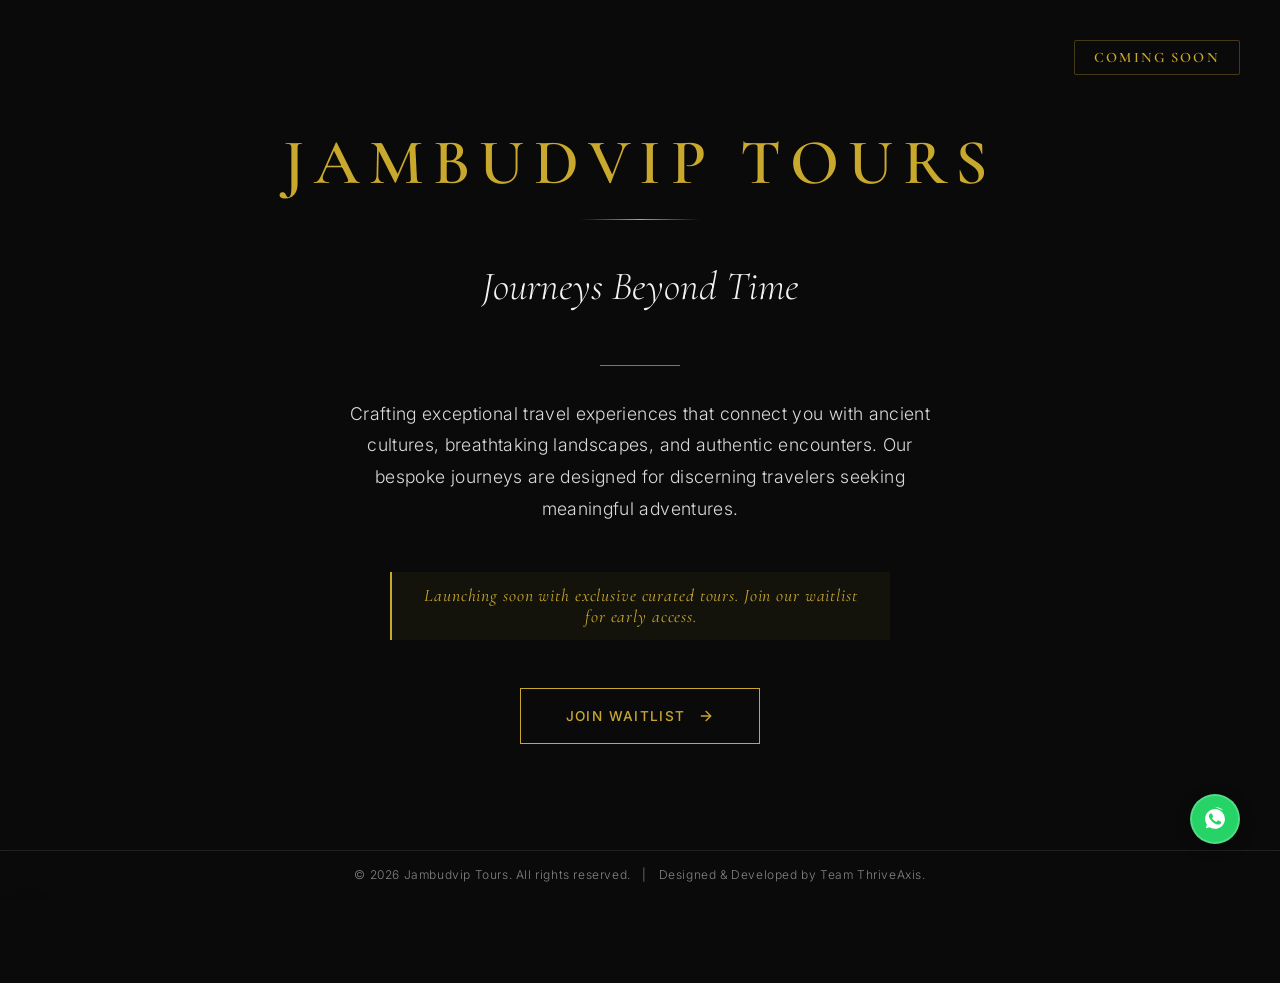
==== index.html @ 3d90c575 "Update index.html" ====
<!DOCTYPE html>
<html lang="en">
<head>
    <meta charset="UTF-8">
    <meta name="viewport" content="width=device-width, initial-scale=1.0">
    <title>Jambudvip Tours | Premium Travel Experiences</title>
    
    <!-- Fonts -->
    <link rel="preconnect" href="https://fonts.googleapis.com">
    <link rel="preconnect" href="https://fonts.gstatic.com" crossorigin>
    <link href="https://fonts.googleapis.com/css2?family=Cormorant+Garamond:wght@300;400;500;600;700&family=Inter:wght@300;400;500;600&display=swap" rel="stylesheet">
    
    <!-- Favicon -->
    <link rel="icon" type="image/svg+xml" href="data:image/svg+xml,<svg xmlns=%22http://www.w3.org/2000/svg%22 viewBox=%220 0 100 100%22><text y=%22.9em%22 font-size=%2290%22>✈️</text></svg>">

    <style>
        /* ===== RESET & BASE ===== */
        :root {
            --primary-gold: #c9a82e;
            --primary-dark: #0a0a0a;
            --primary-light: #f5f5f5;
            --accent-brown: #8b7355;
            --transition: all 0.4s cubic-bezier(0.165, 0.84, 0.44, 1);
        }
        
        * {
            margin: 0;
            padding: 0;
            box-sizing: border-box;
        }
        
        html, body {
            height: 100%;
            width: 100%;
            font-family: 'Inter', sans-serif;
            background: var(--primary-dark);
            color: var(--primary-light);
            overflow-x: hidden;
            -webkit-font-smoothing: antialiased;
            -moz-osx-font-smoothing: grayscale;
        }
        
        /* ===== SLIDESHOW CONTAINER ===== */
        .background-container {
            position: fixed;
            top: 0;
            left: 0;
            width: 100%;
            height: 100%;
            z-index: 0;
        }
        
        .background-slide {
            position: absolute;
            top: 0;
            left: 0;
            width: 100%;
            height: 100%;
            background-size: cover;
            background-position: center;
            background-repeat: no-repeat;
            opacity: 0;
            transform: scale(1.05);
            animation: imageCycle 30s infinite linear;
        }
        
        /* Individual image delays */
        .background-slide:nth-child(1) {
            background-image: linear-gradient(rgba(10, 10, 10, 0.85), rgba(10, 10, 10, 0.9)), 
                            url('https://images.unsplash.com/photo-1520250497591-112f2f40a3f4?auto=format&fit=crop&w=2000&q=80');
            animation-delay: 0s;
        }
        
        .background-slide:nth-child(2) {
            background-image: linear-gradient(rgba(10, 10, 10, 0.85), rgba(10, 10, 10, 0.9)), 
                            url('https://images.unsplash.com/photo-1516483638261-f4dbaf036963?auto=format&fit=crop&w=2000&q=80');
            animation-delay: 6s;
        }
        
        .background-slide:nth-child(3) {
            background-image: linear-gradient(rgba(10, 10, 10, 0.85), rgba(10, 10, 10, 0.9)), 
                            url('https://images.unsplash.com/photo-1488646953014-85cb44e25828?auto=format&fit=crop&w=2000&q=80');
            animation-delay: 12s;
        }
        
        .background-slide:nth-child(4) {
            background-image: linear-gradient(rgba(10, 10, 10, 0.85), rgba(10, 10, 10, 0.9)), 
                            url('https://images.unsplash.com/photo-1469474968028-56623f02e42e?auto=format&fit=crop&w=2000&q=80');
            animation-delay: 18s;
        }
        
        .background-slide:nth-child(5) {
            background-image: linear-gradient(rgba(10, 10, 10, 0.85), rgba(10, 10, 10, 0.9)), 
                            url('https://images.unsplash.com/photo-1544551763-46a013bb70d5?auto=format&fit=crop&w=2000&q=80');
            animation-delay: 24s;
        }
        
        /* ===== MAIN CONTENT ===== */
        .main-content {
            position: relative;
            z-index: 10;
            min-height: 100vh;
            display: flex;
            flex-direction: column;
            justify-content: center;
            align-items: center;
            text-align: center;
            padding: 2rem;
            overflow: hidden;
        }
        
        /* Coming Soon Badge - Top Right Corner */
        .coming-soon-badge {
            position: fixed;
            top: 2.5rem;
            right: 2.5rem;
            z-index: 100;
            opacity: 0;
            animation: fadeIn 1s 1.8s forwards;
        }
        
        .coming-soon {
            font-family: 'Cormorant Garamond', serif;
            font-size: 0.9rem;
            font-weight: 600;
            letter-spacing: 0.15em;
            color: var(--primary-gold);
            text-transform: uppercase;
            padding: 0.5rem 1.2rem;
            border: 1px solid rgba(201, 168, 46, 0.3);
            background: rgba(10, 10, 10, 0.7);
            backdrop-filter: blur(5px);
            border-radius: 2px;
            position: relative;
            overflow: hidden;
        }
        
        /* Fixed shimmer animation - stays within bounds */
        .coming-soon::before {
            content: '';
            position: absolute;
            top: 0;
            left: -100%;
            width: 100%;
            height: 100%;
            background: linear-gradient(90deg, 
                transparent, 
                rgba(201, 168, 46, 0.15), 
                rgba(201, 168, 46, 0.3), 
                rgba(201, 168, 46, 0.15), 
                transparent);
            animation: shimmer 3s ease-in-out infinite;
            transform: skewX(-20deg);
        }
        
        /* Logo/Brand */
        .brand-logo {
            margin-bottom: 2.5rem;
            opacity: 0;
            animation: fadeInUp 1s 0.3s forwards;
        }
        
        .brand-name {
            font-family: 'Cormorant Garamond', serif;
            font-size: clamp(2.8rem, 6vw, 4rem);
            font-weight: 600;
            letter-spacing: 0.15em;
            color: var(--primary-gold);
            text-transform: uppercase;
            position: relative;
            padding-bottom: 1.2rem;
        }
        
        .brand-name::after {
            content: '';
            position: absolute;
            bottom: 0;
            left: 50%;
            transform: translateX(-50%);
            width: 120px;
            height: 1px;
            background: linear-gradient(90deg, 
                transparent 0%, 
                var(--primary-gold) 50%, 
                transparent 100%);
        }
        
        /* Tagline */
        .tagline {
            font-family: 'Cormorant Garamond', serif;
            font-size: clamp(1.8rem, 4vw, 2.5rem);
            font-weight: 300;
            font-style: italic;
            color: rgba(255, 255, 255, 0.95);
            margin-bottom: 1.8rem;
            opacity: 0;
            animation: fadeInUp 1s 0.6s forwards;
            line-height: 1.3;
        }
        
        /* Separator */
        .divider {
            width: 80px;
            height: 1px;
            background: var(--accent-brown);
            margin: 1.5rem auto 2rem;
            opacity: 0;
            animation: fadeIn 1s 0.9s forwards;
        }
        
        /* Description */
        .description {
            max-width: 600px;
            font-size: clamp(0.95rem, 2vw, 1.1rem);
            line-height: 1.8;
            color: rgba(255, 255, 255, 0.85);
            margin-bottom: 3rem;
            opacity: 0;
            animation: fadeInUp 1s 1.2s forwards;
            font-weight: 300;
            letter-spacing: 0.02em;
        }
        
        /* Coming Soon Note - Below Description */
        .launch-notice {
            max-width: 500px;
            margin: 0 auto 3rem;
            opacity: 0;
            animation: fadeInUp 1s 1.4s forwards;
        }
        
        .launch-text {
            font-family: 'Cormorant Garamond', serif;
            font-size: 1.1rem;
            font-weight: 400;
            color: var(--primary-gold);
            letter-spacing: 0.05em;
            padding: 0.8rem 1.5rem;
            border-left: 2px solid var(--primary-gold);
            background: rgba(201, 168, 46, 0.05);
            text-align: center;
            font-style: italic;
        }
        
        /* CTA Button */
        .cta-container {
            opacity: 0;
            animation: fadeInUp 1s 1.6s forwards;
            margin-bottom: 2rem; /* Added space for mobile */
        }
        
        .cta-button {
            display: inline-flex;
            align-items: center;
            gap: 0.8rem;
            padding: 1.2rem 2.8rem;
            background: transparent;
            border: 1px solid var(--primary-gold);
            color: var(--primary-gold);
            font-family: 'Inter', sans-serif;
            font-size: 0.85rem;
            font-weight: 500;
            letter-spacing: 0.1em;
            text-transform: uppercase;
            text-decoration: none;
            transition: var(--transition);
            cursor: pointer;
            position: relative;
            overflow: hidden;
            z-index: 1;
        }
        
        .cta-button::before {
            content: '';
            position: absolute;
            top: 0;
            left: -100%;
            width: 100%;
            height: 100%;
            background: var(--primary-gold);
            transition: var(--transition);
            z-index: -1;
        }
        
        .cta-button:hover {
            color: var(--primary-dark);
            transform: translateY(-2px);
            box-shadow: 0 10px 30px rgba(201, 168, 46, 0.2);
        }
        
        .cta-button:hover::before {
            left: 0;
        }
        
        .cta-button span {
            transition: var(--transition);
        }
        
        /* ===== SOCIAL ICONS - SEPARATE SIDES ===== */
        /* Instagram on LEFT side */
        .instagram-side {
            position: fixed;
            left: 2.5rem;
            bottom: 3.5rem; /* Increased from 2.5rem */
            z-index: 50;
            opacity: 0;
            animation: fadeIn 1s 2s forwards;
        }
        
        /* WhatsApp on RIGHT side */
        .whatsapp-side {
            position: fixed;
            right: 2.5rem;
            bottom: 3.5rem; /* Increased from 2.5rem */
            z-index: 50;
            opacity: 0;
            animation: fadeIn 1s 2s forwards;
        }
        
        .social-icon {
            width: 50px;
            height: 50px;
            border-radius: 50%;
            display: flex;
            align-items: center;
            justify-content: center;
            text-decoration: none;
            transition: var(--transition);
            position: relative;
            box-shadow: 0 4px 15px rgba(0, 0, 0, 0.3);
        }
        
        .social-icon:hover {
            transform: translateY(-5px) scale(1.05);
            box-shadow: 0 8px 25px rgba(0, 0, 0, 0.4);
        }
        
        /* Instagram specific */
        .instagram-icon {
            background: linear-gradient(45deg, #405DE6, #5851DB, #833AB4, #C13584, #E1306C, #FD1D1D);
            border: 2px solid rgba(255, 255, 255, 0.2);
        }
        
        .instagram-icon:hover {
            border-color: rgba(255, 255, 255, 0.4);
        }
        
        /* WhatsApp specific */
        .whatsapp-icon {
            background: #25D366;
            border: 2px solid rgba(255, 255, 255, 0.2);
        }
        
        .whatsapp-icon:hover {
            background: #128C7E;
            border-color: rgba(255, 255, 255, 0.4);
        }
        
        .social-icon svg {
            width: 24px;
            height: 24px;
            fill: white;
            transition: var(--transition);
        }
        
        /* Social icon tooltip */
        .social-icon::after {
            content: attr(aria-label);
            position: absolute;
            bottom: -35px;
            left: 50%;
            transform: translateX(-50%);
            padding: 4px 10px;
            background: rgba(0, 0, 0, 0.8);
            color: white;
            font-size: 0.7rem;
            font-weight: 500;
            white-space: nowrap;
            opacity: 0;
            transition: var(--transition);
            border-radius: 3px;
            pointer-events: none;
            letter-spacing: 0.05em;
        }
        
        .social-icon:hover::after {
            opacity: 1;
            bottom: -30px;
        }
        
        /* Footer - Fixed positioning */
        .footer {
            position: fixed;
            bottom: 0;
            left: 0;
            width: 100%;
            text-align: center;
            z-index: 40; /* Lower than social icons */
            opacity: 0;
            animation: fadeIn 1s 2.2s forwards;
            padding: 1rem 1.5rem;
            background: rgba(10, 10, 10, 0.8);
            backdrop-filter: blur(5px);
            border-top: 1px solid rgba(255, 255, 255, 0.1);
        }
        
        .copyright {
            font-size: 0.75rem;
            color: rgba(255, 255, 255, 0.5);
            letter-spacing: 0.05em;
            font-weight: 300;
            line-height: 1.4;
        }
        
        .copyright a {
            color: rgba(255, 255, 255, 0.7);
            text-decoration: none;
            transition: var(--transition);
        }
        
        .copyright a:hover {
            color: var(--primary-gold);
        }
        
        /* ===== ANIMATIONS ===== */
        @keyframes imageCycle {
            0% {
                opacity: 0;
                transform: scale(1.05);
            }
            10% {
                opacity: 1;
                transform: scale(1);
            }
            20% {
                opacity: 1;
                transform: scale(1);
            }
            30% {
                opacity: 0;
                transform: scale(1);
            }
            100% {
                opacity: 0;
                transform: scale(1.05);
            }
        }
        
        @keyframes fadeInUp {
            from {
                opacity: 0;
                transform: translateY(30px);
            }
            to {
                opacity: 1;
                transform: translateY(0);
            }
        }
        
        @keyframes fadeIn {
            from {
                opacity: 0;
            }
            to {
                opacity: 1;
            }
        }
        
        /* Fixed shimmer animation */
        @keyframes shimmer {
            0% {
                left: -100%;
            }
            70% {
                left: 100%;
            }
            100% {
                left: 100%;
            }
        }
        
        /* ===== RESPONSIVE ===== */
        @media (max-width: 768px) {
            .main-content {
                padding: 1.5rem;
                padding-bottom: 120px; /* Space for footer and social icons */
            }
            
            .coming-soon-badge {
                top: 1.5rem;
                right: 1.5rem;
            }
            
            .coming-soon {
                font-size: 0.8rem;
                padding: 0.4rem 1rem;
            }
            
            /* Social icons mobile positioning */
            .instagram-side {
                left: 1.5rem;
                bottom: 5rem; /* Higher above footer */
            }
            
            .whatsapp-side {
                right: 1.5rem;
                bottom: 5rem; /* Higher above footer */
            }
            
            .social-icon {
                width: 46px;
                height: 46px;
            }
            
            .social-icon svg {
                width: 22px;
                height: 22px;
            }
            
            /* Adjust footer for mobile */
            .footer {
                padding: 0.8rem 1rem;
                z-index: 45;
            }
            
            .copyright {
                font-size: 0.7rem;
            }
            
            .brand-name {
                font-size: 2.2rem;
                letter-spacing: 0.1em;
            }
            
            .tagline {
                font-size: 1.5rem;
                margin-bottom: 1.5rem;
            }
            
            .launch-text {
                font-size: 1rem;
                padding: 0.6rem 1.2rem;
            }
            
            .description {
                font-size: 0.95rem;
                margin-bottom: 2.5rem;
            }
            
            .cta-container {
                margin-bottom: 3rem;
            }
            
            .cta-button {
                padding: 1rem 2.2rem;
                font-size: 0.8rem;
            }
        }
        
        @media (max-width: 480px) {
            .main-content {
                padding: 1rem;
                padding-bottom: 110px; /* More space on very small screens */
            }
            
            .coming-soon-badge {
                top: 1rem;
                right: 1rem;
            }
            
            .coming-soon {
                font-size: 0.7rem;
                padding: 0.3rem 0.8rem;
            }
            
            /* Social icons small mobile */
            .instagram-side {
                left: 1rem;
                bottom: 4.5rem;
            }
            
            .whatsapp-side {
                right: 1rem;
                bottom: 4.5rem;
            }
            
            .social-icon {
                width: 42px;
                height: 42px;
            }
            
            .social-icon svg {
                width: 20px;
                height: 20px;
            }
            
            .social-icon::after {
                font-size: 0.65rem;
                padding: 3px 8px;
                bottom: -30px;
            }
            
            .social-icon:hover::after {
                bottom: -25px;
            }
            
            /* Footer adjustments */
            .footer {
                padding: 0.6rem 0.8rem;
            }
            
            .copyright {
                font-size: 0.65rem;
            }
            
            .brand-name {
                font-size: 1.8rem;
                padding-bottom: 1rem;
            }
            
            .brand-name::after {
                width: 80px;
            }
            
            .tagline {
                font-size: 1.3rem;
            }
            
            .divider {
                margin: 1rem auto 1.5rem;
            }
            
            .launch-text {
                font-size: 0.9rem;
                padding: 0.5rem 1rem;
                margin-bottom: 2rem;
            }
            
            .description {
                font-size: 0.9rem;
                line-height: 1.6;
                margin-bottom: 2rem;
            }
            
            .cta-container {
                margin-bottom: 3.5rem;
            }
        }
        
        /* Tablet specific adjustments */
        @media (min-width: 769px) and (max-width: 1024px) {
            .main-content {
                padding-bottom: 100px;
            }
            
            .instagram-side,
            .whatsapp-side {
                bottom: 4.5rem;
            }
            
            .footer {
                padding: 0.9rem 1.2rem;
            }
        }
        
        /* Landscape mode adjustments */
        @media (max-height: 600px) and (orientation: landscape) {
            .main-content {
                padding: 1.5rem;
                padding-bottom: 90px;
            }
            
            .brand-logo {
                margin-bottom: 1.5rem;
            }
            
            .tagline {
                margin-bottom: 1rem;
                font-size: 1.5rem;
            }
            
            .description {
                margin-bottom: 1.5rem;
                font-size: 0.9rem;
            }
            
            .launch-notice {
                margin-bottom: 1.5rem;
            }
            
            .instagram-side,
            .whatsapp-side {
                bottom: 4rem;
            }
            
            .footer {
                padding: 0.5rem 1rem;
            }
        }
        
        /* Print styles */
        @media print {
            .background-container,
            .instagram-side,
            .whatsapp-side,
            .cta-button,
            .coming-soon-badge {
                display: none;
            }
            
            .main-content {
                color: #000;
                height: auto;
            }
        }
    </style>
</head>
<body>
    <!-- Coming Soon Badge -->
    <div class="coming-soon-badge">
        <div class="coming-soon">Coming Soon</div>
    </div>
    
    <!-- Background Slideshow -->
    <div class="background-container">
        <div class="background-slide"></div>
        <div class="background-slide"></div>
        <div class="background-slide"></div>
        <div class="background-slide"></div>
        <div class="background-slide"></div>
    </div>
    
    <!-- Main Content -->
    <main class="main-content">
        <div class="brand-logo">
            <h1 class="brand-name">Jambudvip Tours</h1>
        </div>
        
        <h2 class="tagline">Journeys Beyond Time</h2>
        
        <div class="divider"></div>
        
        <p class="description">
            Crafting exceptional travel experiences that connect you with ancient cultures, 
            breathtaking landscapes, and authentic encounters. Our bespoke journeys are 
            designed for discerning travelers seeking meaningful adventures.
        </p>
        
        <!-- Coming Soon Notice -->
        <div class="launch-notice">
            <div class="launch-text">
                Launching soon with exclusive curated tours. Join our waitlist for early access.
            </div>
        </div>
        
        <div class="cta-container">
            <a href="https://wa.me/919146286094?text=Hello%20Jambudvip%20Tours,%20I'd%20like%20to%20join%20the%20waitlist%20for%20your%20exclusive%20tours" 
               class="cta-button" 
               target="_blank" 
               rel="noopener">
                <span>Join Waitlist</span>
                <svg xmlns="http://www.w3.org/2000/svg" width="16" height="16" viewBox="0 0 24 24" fill="none" stroke="currentColor" stroke-width="2" stroke-linecap="round" stroke-linejoin="round">
                    <path d="M5 12h14"></path>
                    <path d="m12 5 7 7-7 7"></path>
                </svg>
            </a>
        </div>
    </main>
    
    <div class="https://www.instagram.com/jambudvip_tours?igsh=MTlqejhtY2l3ZG5qYQ%3D%3D&utm_source=qr">
        <a href="https://instagram.com" 
           class="social-icon instagram-icon" 
           target="_blank" 
           rel="noopener" 
           aria-label="Instagram">
            <svg xmlns="http://www.w3.org/2000/svg" viewBox="0 0 24 24">
                <path d="M12 2.163c3.204 0 3.584.012 4.85.07 3.252.148 4.771 1.691 4.919 4.919.058 1.265.069 1.645.069 4.849 0 3.205-.012 3.584-.069 4.849-.149 3.225-1.664 4.771-4.919 4.919-1.266.058-1.644.07-4.85.07-3.204 0-3.584-.012-4.849-.07-3.26-.149-4.771-1.699-4.919-4.92-.058-1.265-.07-1.644-.07-4.849 0-3.204.013-3.583.07-4.849.149-3.227 1.664-4.771 4.919-4.919 1.266-.057 1.645-.069 4.849-.069zm0-2.163c-3.259 0-3.667.014-4.947.072-4.358.2-6.78 2.618-6.98 6.98-.059 1.281-.073 1.689-.073 4.948 0 3.259.014 3.668.072 4.948.2 4.358 2.618 6.78 6.98 6.98 1.281.058 1.689.072 4.948.072 3.259 0 3.668-.014 4.948-.072 4.354-.2 6.782-2.618 6.979-6.98.059-1.28.073-1.689.073-4.948 0-3.259-.014-3.667-.072-4.947-.196-4.354-2.617-6.78-6.979-6.98-1.281-.059-1.69-.073-4.949-.073zm0 5.838c-3.403 0-6.162 2.759-6.162 6.162s2.759 6.163 6.162 6.163 6.162-2.759 6.162-6.163c0-3.403-2.759-6.162-6.162-6.162zm0 10.162c-2.209 0-4-1.79-4-4 0-2.209 1.791-4 4-4s4 1.791 4 4c0 2.21-1.791 4-4 4zm6.406-11.845c-.796 0-1.441.645-1.441 1.44s.645 1.44 1.441 1.44c.795 0 1.439-.645 1.439-1.44s-.644-1.44-1.439-1.44z"/>
            </svg>
        </a>
    </div>
    
    <div class="whatsapp-side">
        <a href="https://wa.me/919146286094?text=Hello%20Jambudvip%20Tours,%20I'd%20like%20to%20join%20the%20waitlist%20for%20your%20exclusive%20tours" 
           class="social-icon whatsapp-icon" 
           target="_blank" 
           rel="noopener" 
           aria-label="WhatsApp">
            <svg xmlns="http://www.w3.org/2000/svg" viewBox="0 0 24 24">
                <path d="M17.472 14.382c-.297-.149-1.758-.867-2.03-.967-.273-.099-.471-.148-.67.15-.197.297-.767.966-.94 1.164-.173.199-.347.223-.644.075-.297-.15-1.255-.463-2.39-1.475-.883-.788-1.48-1.761-1.653-2.059-.173-.297-.018-.458.13-.606.134-.133.298-.347.446-.52.149-.174.198-.298.298-.497.099-.198.05-.371-.025-.52-.075-.149-.669-1.612-.916-2.207-.242-.579-.487-.5-.669-.51-.173-.008-.371-.01-.57-.01-.198 0-.52.074-.792.372-.272.297-1.04 1.016-1.04 2.479 0 1.462 1.065 2.875 1.213 3.074.149.198 2.096 3.2 5.077 4.487.709.306 1.262.489 1.694.625.712.227 1.36.195 1.871.118.571-.085 1.758-.719 2.006-1.413.248-.694.248-1.289.173-1.413-.074-.124-.272-.198-.57-.347m-5.421 7.403h-.004a9.87 9.87 0 01-5.031-1.378l-.361-.214-3.741.982.998-3.648-.235-.374a9.86 9.86 0 01-1.51-5.26c.001-5.45 4.436-9.884 9.888-9.884 2.64 0 5.122 1.03 6.988 2.898a9.825 9.825 0 012.893 6.994c-.003 5.45-4.437 9.884-9.885 9.884m8.413-18.297A11.815 11.815 0 0012.05 0C5.495 0.157 11.892c0 2.096.547 4.142 1.588 5.945L.057 24l6.305-1.654a11.882 11.882 0 005.683 1.448h.005c6.554 0 11.89-5.335 11.893-11.893a11.821 11.821 0 00-3.48-8.413z"/>
            </svg>
        </a>
    </div>
    
    <!-- Footer -->
    <footer class="footer">
        <p class="copyright">
            © <span id="current-year"></span> Jambudvip Tours. All rights reserved. 
            <span style="margin: 0 0.5rem">|</span> 
            Designed & Developed by Team ThriveAxis.
        </p>
    </footer>
    
    <!-- Script for current year -->
    <script>
        // Simple script to add current year
        document.getElementById('current-year').textContent = new Date().getFullYear();
        
        // Add loading state for better UX
        document.addEventListener('DOMContentLoaded', function() {
            document.body.classList.add('loaded');
        });
    </script>
</body>
</html>
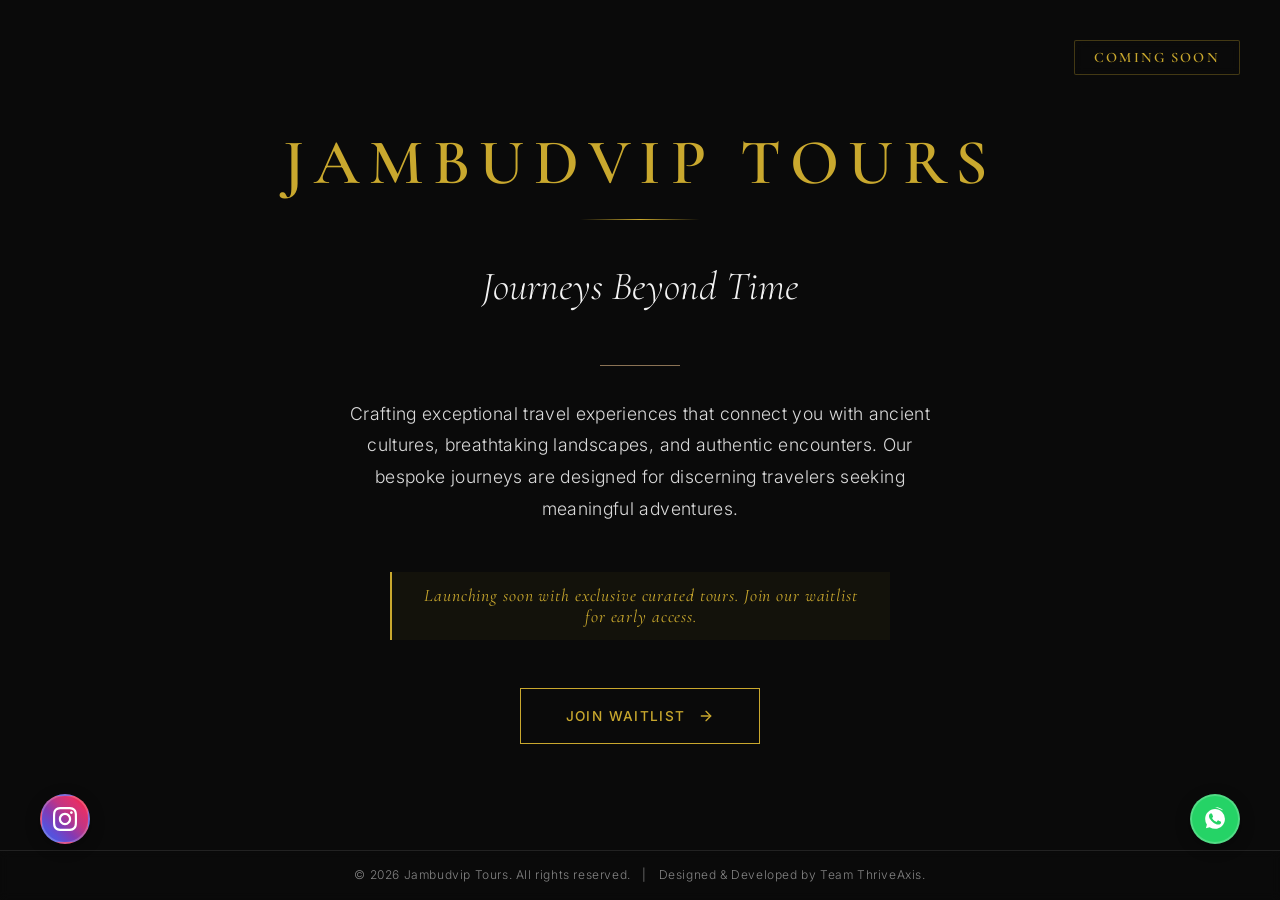
==== commit 0f1e25f3: "Update index.html" ====
--- a/index.html
+++ b/index.html
@@ -767,8 +767,10 @@
         </div>
     </main>
     
-    <div class="https://www.instagram.com/jambudvip_tours?igsh=MTlqejhtY2l3ZG5qYQ%3D%3D&utm_source=qr">
-        <a href="https://instagram.com" 
+    <!-- Social Icons - Separate Sides -->
+    <!-- Instagram on LEFT side -->
+    <div class="instagram-side">
+        <a href="https://www.instagram.com/jambudvip_tours?igsh=MTlqejhtY2l3ZG5qYQ%3D%3D&utm_source=qr" 
            class="social-icon instagram-icon" 
            target="_blank" 
            rel="noopener" 
@@ -779,6 +781,7 @@
         </a>
     </div>
     
+    <!-- WhatsApp on RIGHT side -->
     <div class="whatsapp-side">
         <a href="https://wa.me/919146286094?text=Hello%20Jambudvip%20Tours,%20I'd%20like%20to%20join%20the%20waitlist%20for%20your%20exclusive%20tours" 
            class="social-icon whatsapp-icon" 
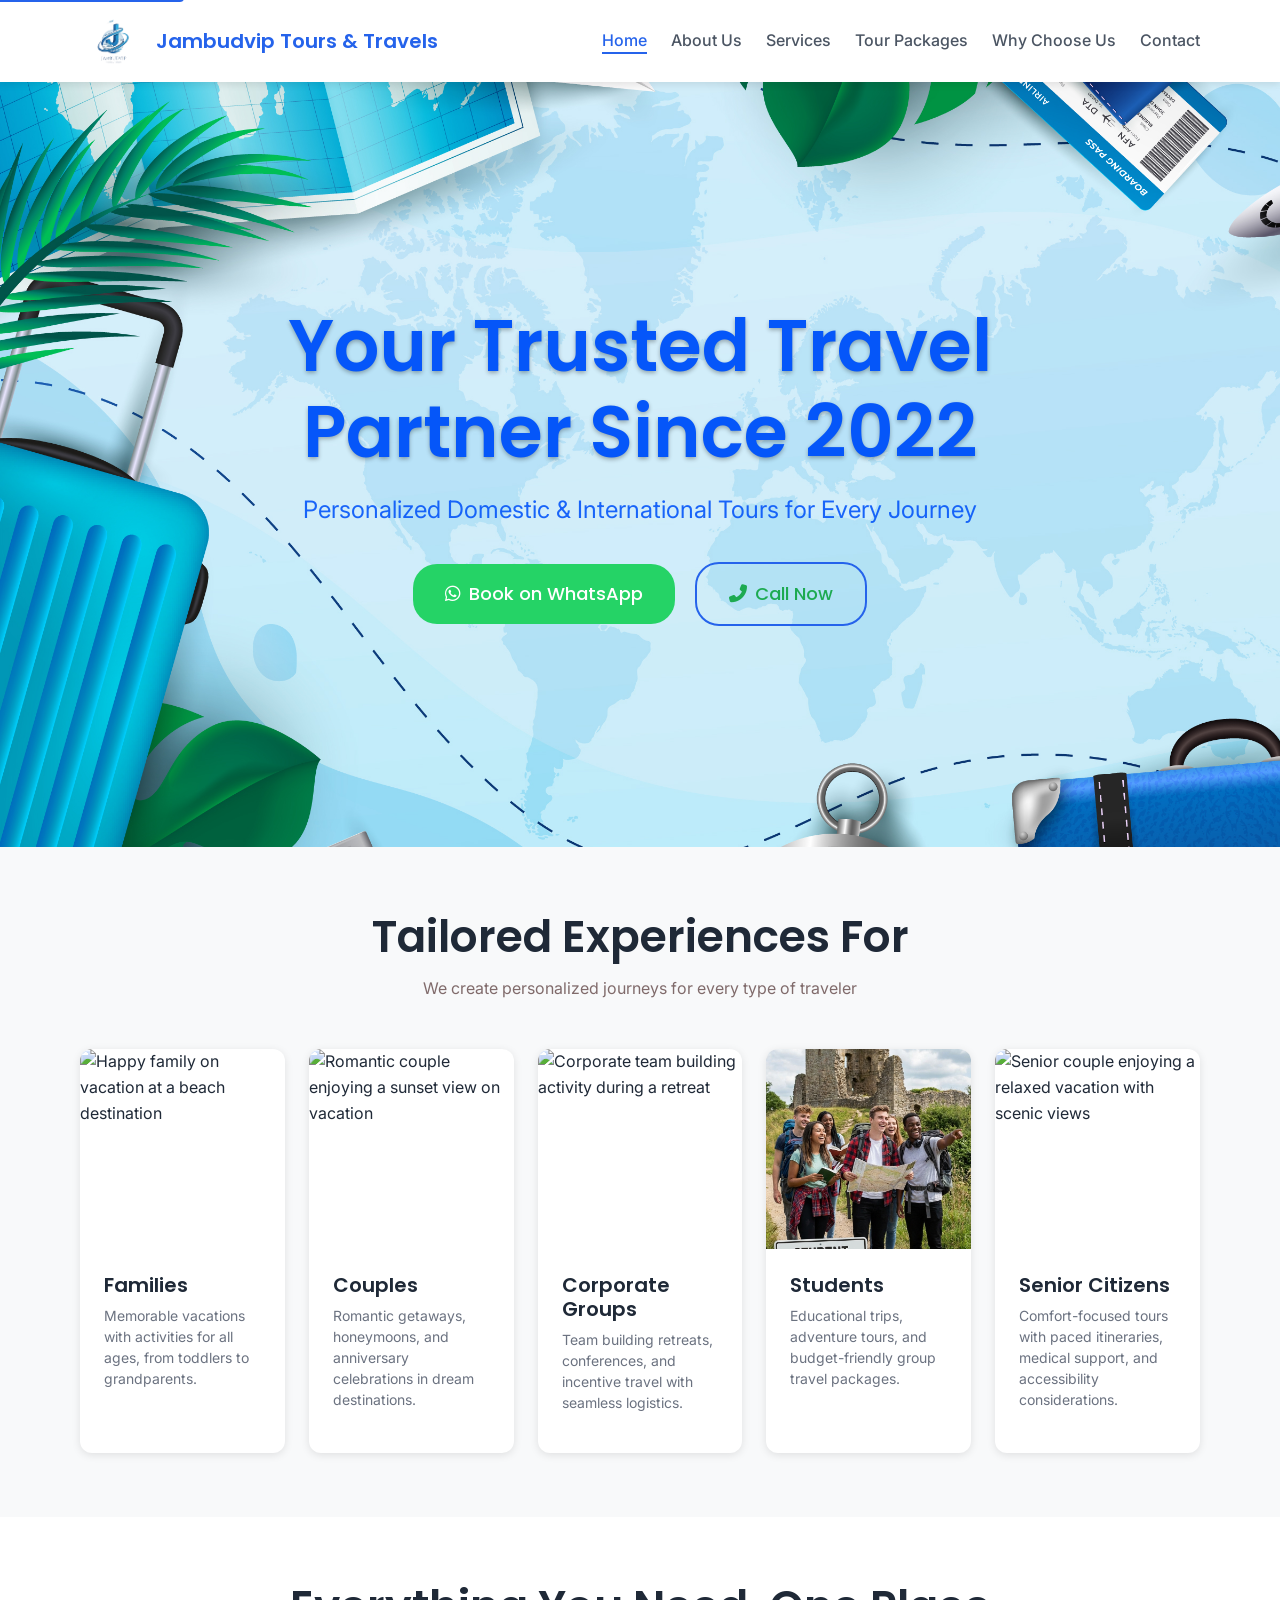
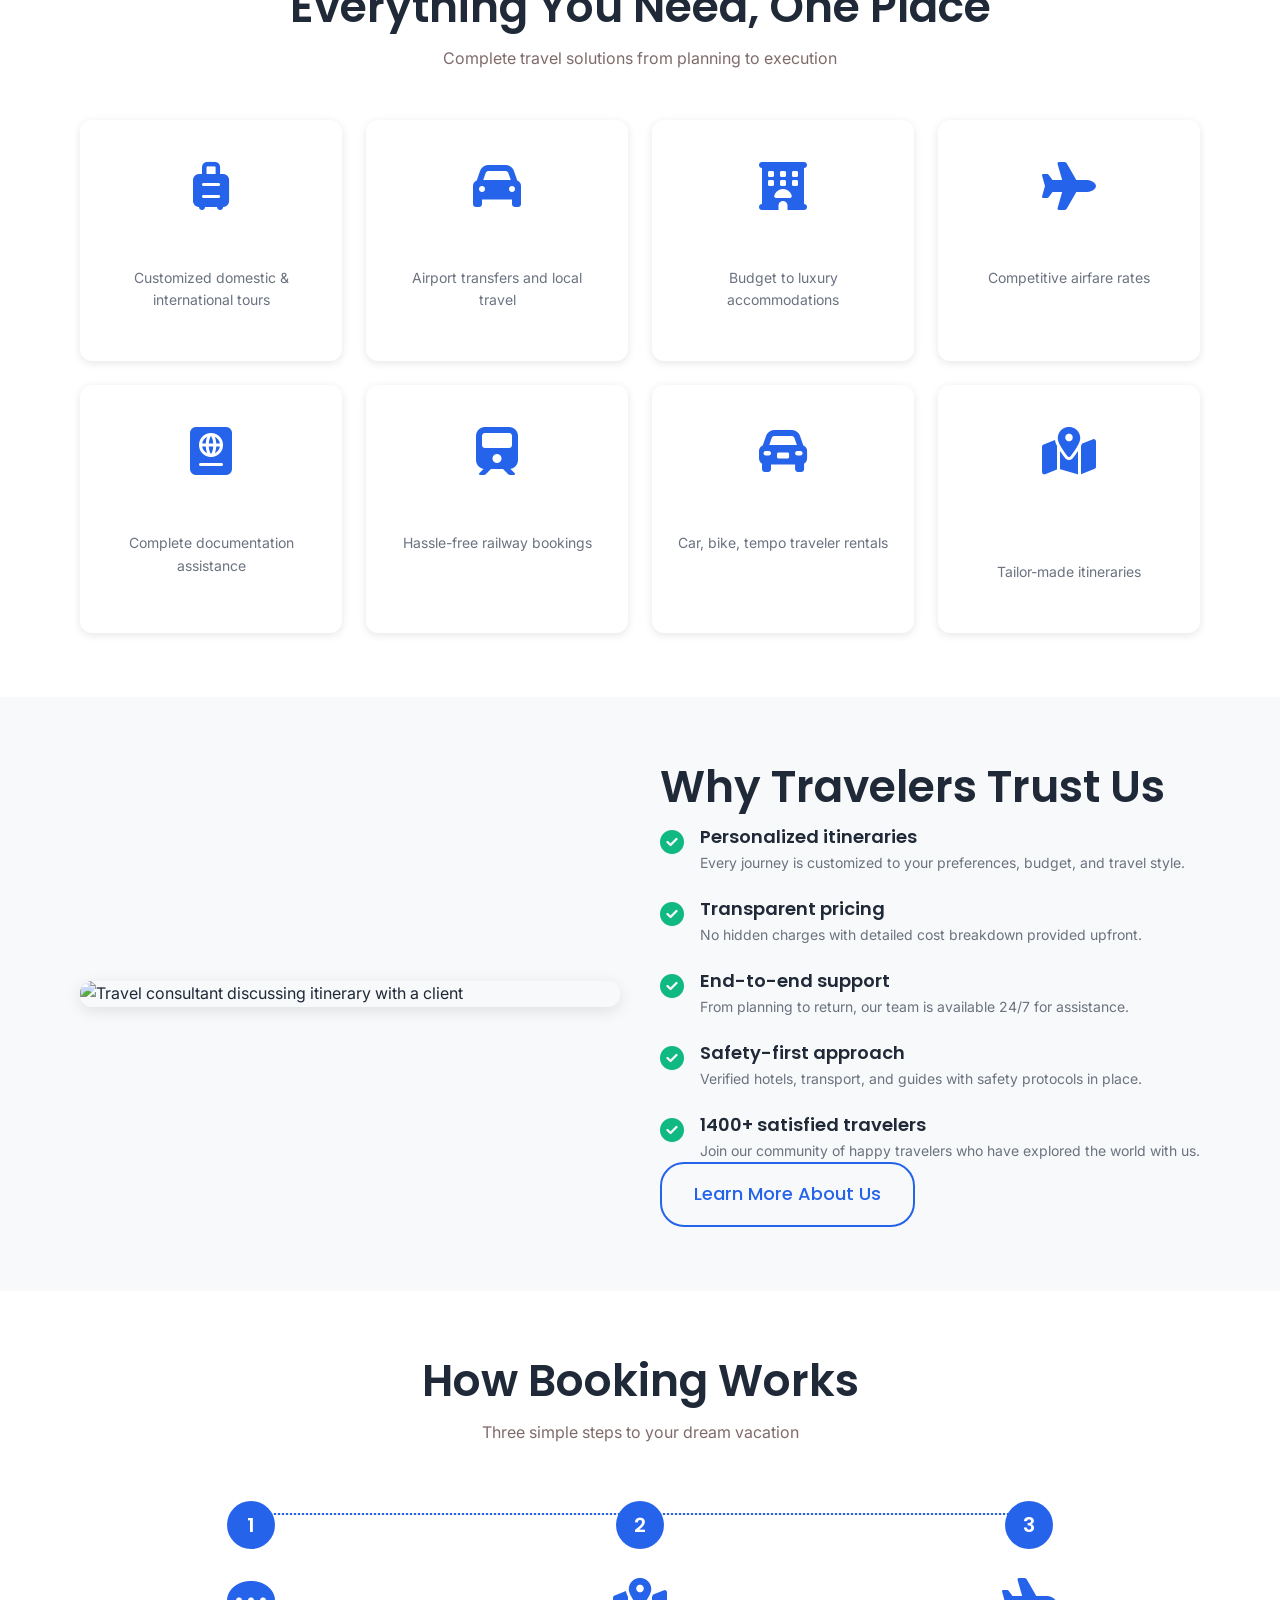
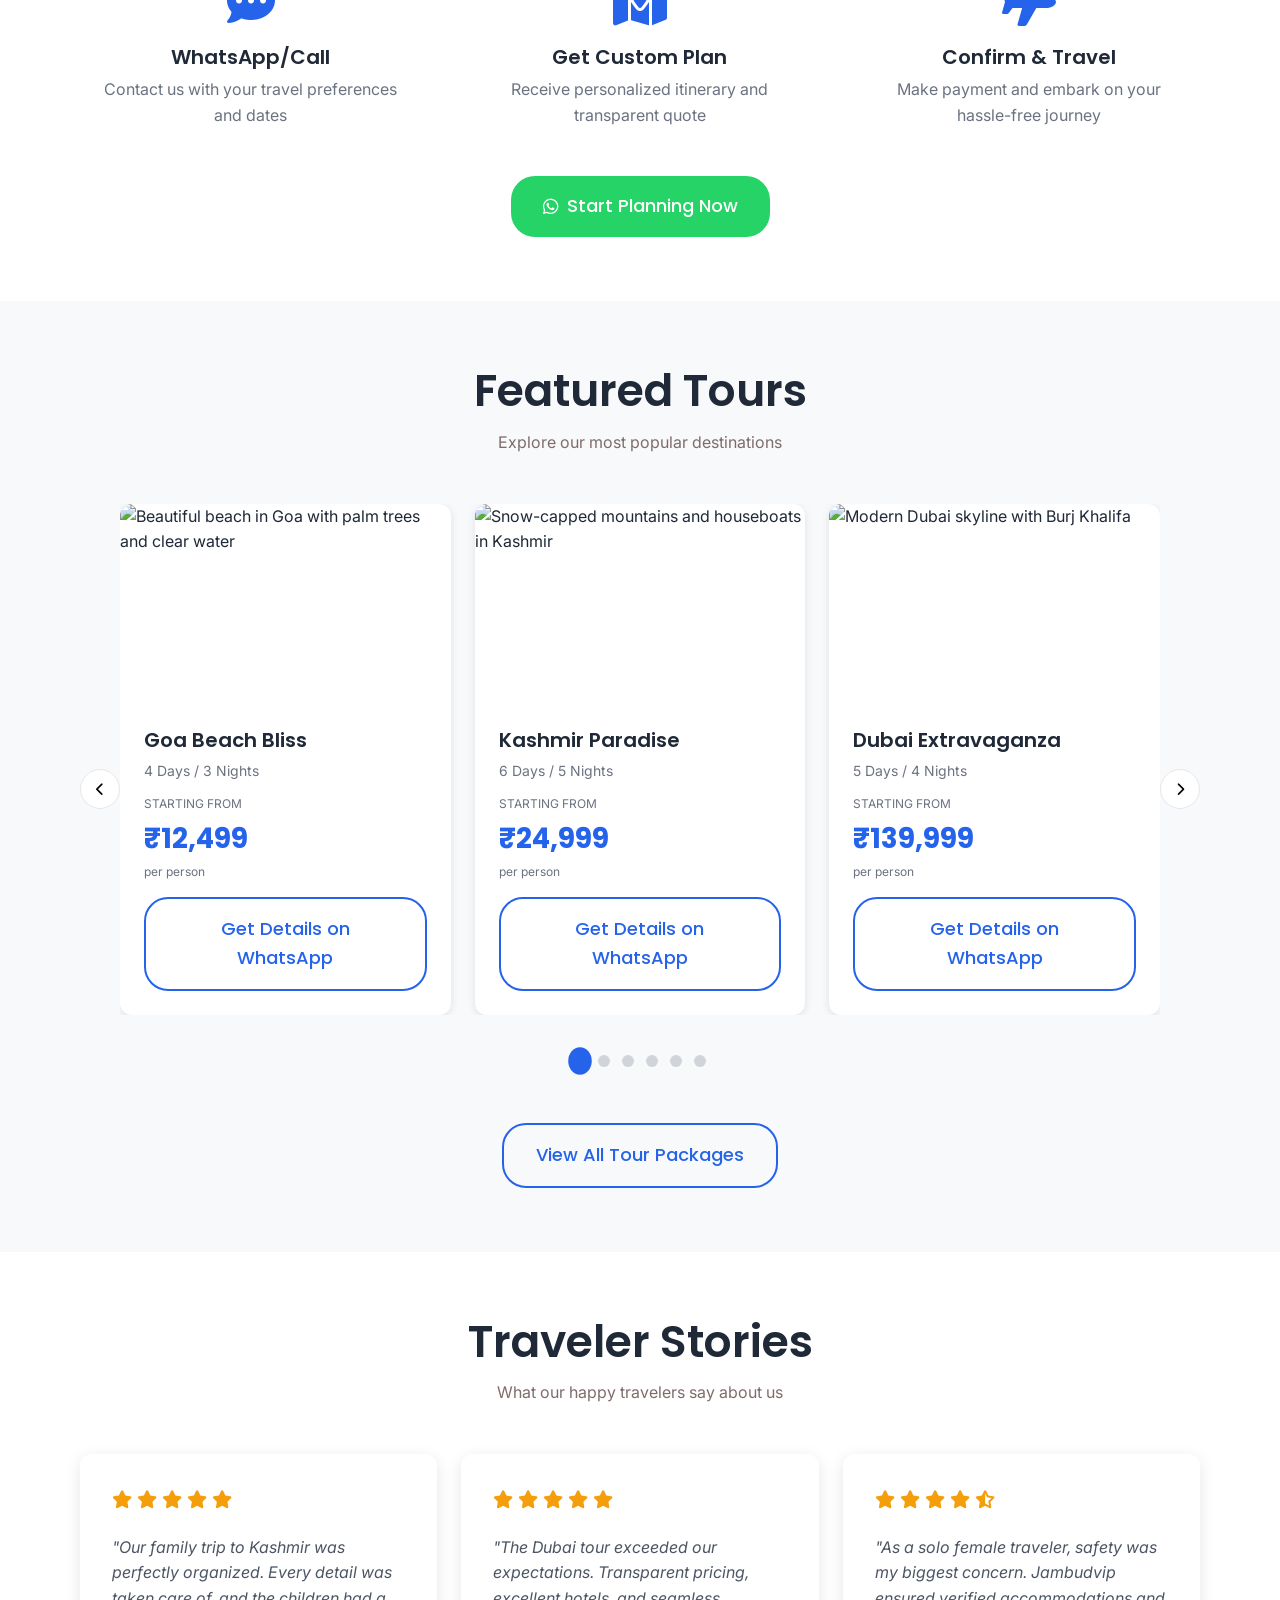
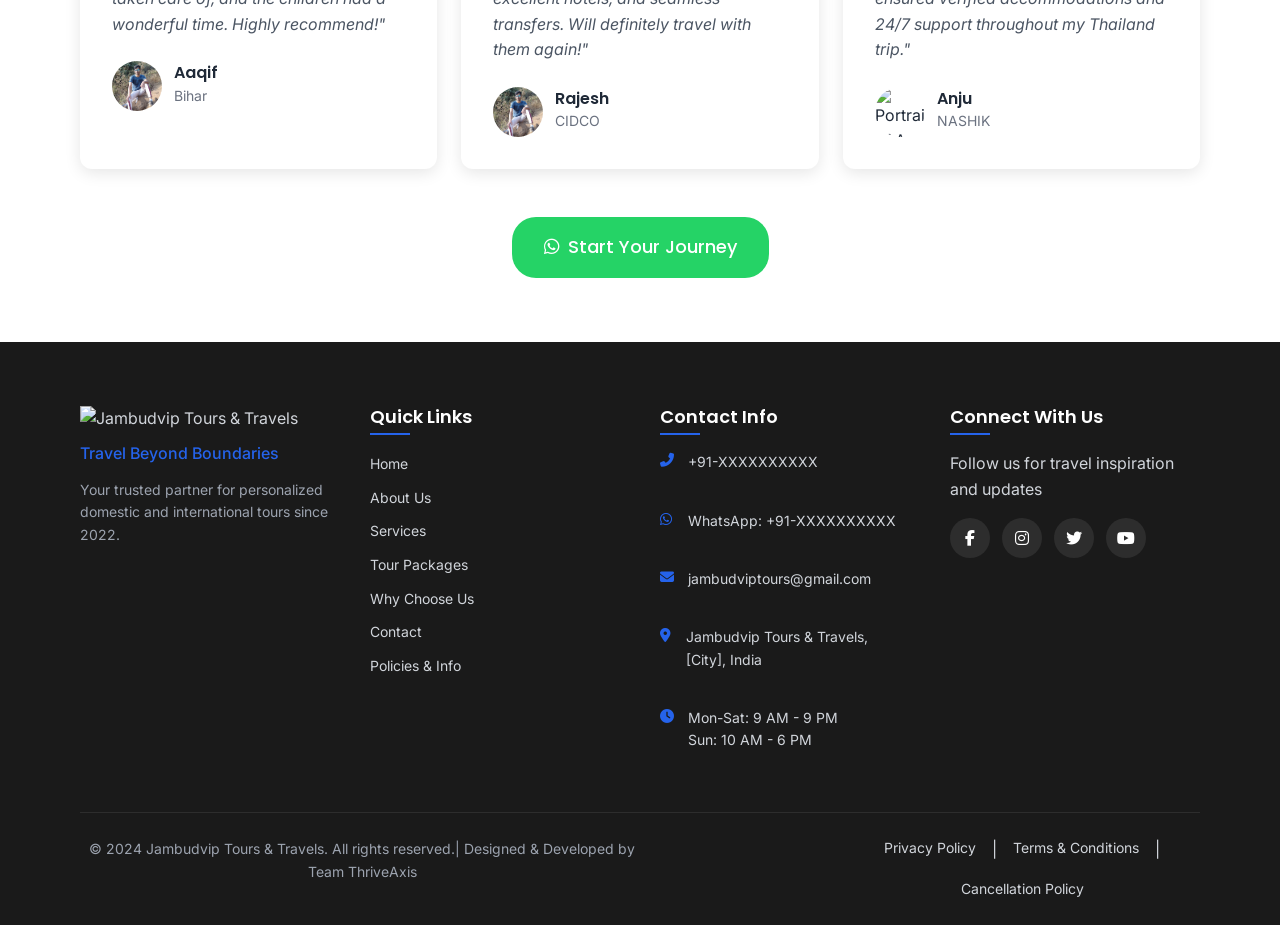
==== commit f3b2ef63: "initial commit" ====
--- a/index.html
+++ b/index.html
@@ -1,817 +1,833 @@
-<!DOCTYPE html>
-<html lang="en">
-<head>
-    <meta charset="UTF-8">
-    <meta name="viewport" content="width=device-width, initial-scale=1.0">
-    <title>Jambudvip Tours | Premium Travel Experiences</title>
-    
-    <!-- Fonts -->
-    <link rel="preconnect" href="https://fonts.googleapis.com">
-    <link rel="preconnect" href="https://fonts.gstatic.com" crossorigin>
-    <link href="https://fonts.googleapis.com/css2?family=Cormorant+Garamond:wght@300;400;500;600;700&family=Inter:wght@300;400;500;600&display=swap" rel="stylesheet">
-    
-    <!-- Favicon -->
-    <link rel="icon" type="image/svg+xml" href="data:image/svg+xml,<svg xmlns=%22http://www.w3.org/2000/svg%22 viewBox=%220 0 100 100%22><text y=%22.9em%22 font-size=%2290%22>✈️</text></svg>">
-
-    <style>
-        /* ===== RESET & BASE ===== */
-        :root {
-            --primary-gold: #c9a82e;
-            --primary-dark: #0a0a0a;
-            --primary-light: #f5f5f5;
-            --accent-brown: #8b7355;
-            --transition: all 0.4s cubic-bezier(0.165, 0.84, 0.44, 1);
-        }
-        
-        * {
-            margin: 0;
-            padding: 0;
-            box-sizing: border-box;
-        }
-        
-        html, body {
-            height: 100%;
-            width: 100%;
-            font-family: 'Inter', sans-serif;
-            background: var(--primary-dark);
-            color: var(--primary-light);
-            overflow-x: hidden;
-            -webkit-font-smoothing: antialiased;
-            -moz-osx-font-smoothing: grayscale;
-        }
-        
-        /* ===== SLIDESHOW CONTAINER ===== */
-        .background-container {
-            position: fixed;
-            top: 0;
-            left: 0;
-            width: 100%;
-            height: 100%;
-            z-index: 0;
-        }
-        
-        .background-slide {
-            position: absolute;
-            top: 0;
-            left: 0;
-            width: 100%;
-            height: 100%;
-            background-size: cover;
-            background-position: center;
-            background-repeat: no-repeat;
-            opacity: 0;
-            transform: scale(1.05);
-            animation: imageCycle 30s infinite linear;
-        }
-        
-        /* Individual image delays */
-        .background-slide:nth-child(1) {
-            background-image: linear-gradient(rgba(10, 10, 10, 0.85), rgba(10, 10, 10, 0.9)), 
-                            url('https://images.unsplash.com/photo-1520250497591-112f2f40a3f4?auto=format&fit=crop&w=2000&q=80');
-            animation-delay: 0s;
-        }
-        
-        .background-slide:nth-child(2) {
-            background-image: linear-gradient(rgba(10, 10, 10, 0.85), rgba(10, 10, 10, 0.9)), 
-                            url('https://images.unsplash.com/photo-1516483638261-f4dbaf036963?auto=format&fit=crop&w=2000&q=80');
-            animation-delay: 6s;
-        }
-        
-        .background-slide:nth-child(3) {
-            background-image: linear-gradient(rgba(10, 10, 10, 0.85), rgba(10, 10, 10, 0.9)), 
-                            url('https://images.unsplash.com/photo-1488646953014-85cb44e25828?auto=format&fit=crop&w=2000&q=80');
-            animation-delay: 12s;
-        }
-        
-        .background-slide:nth-child(4) {
-            background-image: linear-gradient(rgba(10, 10, 10, 0.85), rgba(10, 10, 10, 0.9)), 
-                            url('https://images.unsplash.com/photo-1469474968028-56623f02e42e?auto=format&fit=crop&w=2000&q=80');
-            animation-delay: 18s;
-        }
-        
-        .background-slide:nth-child(5) {
-            background-image: linear-gradient(rgba(10, 10, 10, 0.85), rgba(10, 10, 10, 0.9)), 
-                            url('https://images.unsplash.com/photo-1544551763-46a013bb70d5?auto=format&fit=crop&w=2000&q=80');
-            animation-delay: 24s;
-        }
-        
-        /* ===== MAIN CONTENT ===== */
-        .main-content {
-            position: relative;
-            z-index: 10;
-            min-height: 100vh;
-            display: flex;
-            flex-direction: column;
-            justify-content: center;
-            align-items: center;
-            text-align: center;
-            padding: 2rem;
-            overflow: hidden;
-        }
-        
-        /* Coming Soon Badge - Top Right Corner */
-        .coming-soon-badge {
-            position: fixed;
-            top: 2.5rem;
-            right: 2.5rem;
-            z-index: 100;
-            opacity: 0;
-            animation: fadeIn 1s 1.8s forwards;
-        }
-        
-        .coming-soon {
-            font-family: 'Cormorant Garamond', serif;
-            font-size: 0.9rem;
-            font-weight: 600;
-            letter-spacing: 0.15em;
-            color: var(--primary-gold);
-            text-transform: uppercase;
-            padding: 0.5rem 1.2rem;
-            border: 1px solid rgba(201, 168, 46, 0.3);
-            background: rgba(10, 10, 10, 0.7);
-            backdrop-filter: blur(5px);
-            border-radius: 2px;
-            position: relative;
-            overflow: hidden;
-        }
-        
-        /* Fixed shimmer animation - stays within bounds */
-        .coming-soon::before {
-            content: '';
-            position: absolute;
-            top: 0;
-            left: -100%;
-            width: 100%;
-            height: 100%;
-            background: linear-gradient(90deg, 
-                transparent, 
-                rgba(201, 168, 46, 0.15), 
-                rgba(201, 168, 46, 0.3), 
-                rgba(201, 168, 46, 0.15), 
-                transparent);
-            animation: shimmer 3s ease-in-out infinite;
-            transform: skewX(-20deg);
-        }
-        
-        /* Logo/Brand */
-        .brand-logo {
-            margin-bottom: 2.5rem;
-            opacity: 0;
-            animation: fadeInUp 1s 0.3s forwards;
-        }
-        
-        .brand-name {
-            font-family: 'Cormorant Garamond', serif;
-            font-size: clamp(2.8rem, 6vw, 4rem);
-            font-weight: 600;
-            letter-spacing: 0.15em;
-            color: var(--primary-gold);
-            text-transform: uppercase;
-            position: relative;
-            padding-bottom: 1.2rem;
-        }
-        
-        .brand-name::after {
-            content: '';
-            position: absolute;
-            bottom: 0;
-            left: 50%;
-            transform: translateX(-50%);
-            width: 120px;
-            height: 1px;
-            background: linear-gradient(90deg, 
-                transparent 0%, 
-                var(--primary-gold) 50%, 
-                transparent 100%);
-        }
-        
-        /* Tagline */
-        .tagline {
-            font-family: 'Cormorant Garamond', serif;
-            font-size: clamp(1.8rem, 4vw, 2.5rem);
-            font-weight: 300;
-            font-style: italic;
-            color: rgba(255, 255, 255, 0.95);
-            margin-bottom: 1.8rem;
-            opacity: 0;
-            animation: fadeInUp 1s 0.6s forwards;
-            line-height: 1.3;
-        }
-        
-        /* Separator */
-        .divider {
-            width: 80px;
-            height: 1px;
-            background: var(--accent-brown);
-            margin: 1.5rem auto 2rem;
-            opacity: 0;
-            animation: fadeIn 1s 0.9s forwards;
-        }
-        
-        /* Description */
-        .description {
-            max-width: 600px;
-            font-size: clamp(0.95rem, 2vw, 1.1rem);
-            line-height: 1.8;
-            color: rgba(255, 255, 255, 0.85);
-            margin-bottom: 3rem;
-            opacity: 0;
-            animation: fadeInUp 1s 1.2s forwards;
-            font-weight: 300;
-            letter-spacing: 0.02em;
-        }
-        
-        /* Coming Soon Note - Below Description */
-        .launch-notice {
-            max-width: 500px;
-            margin: 0 auto 3rem;
-            opacity: 0;
-            animation: fadeInUp 1s 1.4s forwards;
-        }
-        
-        .launch-text {
-            font-family: 'Cormorant Garamond', serif;
-            font-size: 1.1rem;
-            font-weight: 400;
-            color: var(--primary-gold);
-            letter-spacing: 0.05em;
-            padding: 0.8rem 1.5rem;
-            border-left: 2px solid var(--primary-gold);
-            background: rgba(201, 168, 46, 0.05);
-            text-align: center;
-            font-style: italic;
-        }
-        
-        /* CTA Button */
-        .cta-container {
-            opacity: 0;
-            animation: fadeInUp 1s 1.6s forwards;
-            margin-bottom: 2rem; /* Added space for mobile */
-        }
-        
-        .cta-button {
-            display: inline-flex;
-            align-items: center;
-            gap: 0.8rem;
-            padding: 1.2rem 2.8rem;
-            background: transparent;
-            border: 1px solid var(--primary-gold);
-            color: var(--primary-gold);
-            font-family: 'Inter', sans-serif;
-            font-size: 0.85rem;
-            font-weight: 500;
-            letter-spacing: 0.1em;
-            text-transform: uppercase;
-            text-decoration: none;
-            transition: var(--transition);
-            cursor: pointer;
-            position: relative;
-            overflow: hidden;
-            z-index: 1;
-        }
-        
-        .cta-button::before {
-            content: '';
-            position: absolute;
-            top: 0;
-            left: -100%;
-            width: 100%;
-            height: 100%;
-            background: var(--primary-gold);
-            transition: var(--transition);
-            z-index: -1;
-        }
-        
-        .cta-button:hover {
-            color: var(--primary-dark);
-            transform: translateY(-2px);
-            box-shadow: 0 10px 30px rgba(201, 168, 46, 0.2);
-        }
-        
-        .cta-button:hover::before {
-            left: 0;
-        }
-        
-        .cta-button span {
-            transition: var(--transition);
-        }
-        
-        /* ===== SOCIAL ICONS - SEPARATE SIDES ===== */
-        /* Instagram on LEFT side */
-        .instagram-side {
-            position: fixed;
-            left: 2.5rem;
-            bottom: 3.5rem; /* Increased from 2.5rem */
-            z-index: 50;
-            opacity: 0;
-            animation: fadeIn 1s 2s forwards;
-        }
-        
-        /* WhatsApp on RIGHT side */
-        .whatsapp-side {
-            position: fixed;
-            right: 2.5rem;
-            bottom: 3.5rem; /* Increased from 2.5rem */
-            z-index: 50;
-            opacity: 0;
-            animation: fadeIn 1s 2s forwards;
-        }
-        
-        .social-icon {
-            width: 50px;
-            height: 50px;
-            border-radius: 50%;
-            display: flex;
-            align-items: center;
-            justify-content: center;
-            text-decoration: none;
-            transition: var(--transition);
-            position: relative;
-            box-shadow: 0 4px 15px rgba(0, 0, 0, 0.3);
-        }
-        
-        .social-icon:hover {
-            transform: translateY(-5px) scale(1.05);
-            box-shadow: 0 8px 25px rgba(0, 0, 0, 0.4);
-        }
-        
-        /* Instagram specific */
-        .instagram-icon {
-            background: linear-gradient(45deg, #405DE6, #5851DB, #833AB4, #C13584, #E1306C, #FD1D1D);
-            border: 2px solid rgba(255, 255, 255, 0.2);
-        }
-        
-        .instagram-icon:hover {
-            border-color: rgba(255, 255, 255, 0.4);
-        }
-        
-        /* WhatsApp specific */
-        .whatsapp-icon {
-            background: #25D366;
-            border: 2px solid rgba(255, 255, 255, 0.2);
-        }
-        
-        .whatsapp-icon:hover {
-            background: #128C7E;
-            border-color: rgba(255, 255, 255, 0.4);
-        }
-        
-        .social-icon svg {
-            width: 24px;
-            height: 24px;
-            fill: white;
-            transition: var(--transition);
-        }
-        
-        /* Social icon tooltip */
-        .social-icon::after {
-            content: attr(aria-label);
-            position: absolute;
-            bottom: -35px;
-            left: 50%;
-            transform: translateX(-50%);
-            padding: 4px 10px;
-            background: rgba(0, 0, 0, 0.8);
-            color: white;
-            font-size: 0.7rem;
-            font-weight: 500;
-            white-space: nowrap;
-            opacity: 0;
-            transition: var(--transition);
-            border-radius: 3px;
-            pointer-events: none;
-            letter-spacing: 0.05em;
-        }
-        
-        .social-icon:hover::after {
-            opacity: 1;
-            bottom: -30px;
-        }
-        
-        /* Footer - Fixed positioning */
-        .footer {
-            position: fixed;
-            bottom: 0;
-            left: 0;
-            width: 100%;
-            text-align: center;
-            z-index: 40; /* Lower than social icons */
-            opacity: 0;
-            animation: fadeIn 1s 2.2s forwards;
-            padding: 1rem 1.5rem;
-            background: rgba(10, 10, 10, 0.8);
-            backdrop-filter: blur(5px);
-            border-top: 1px solid rgba(255, 255, 255, 0.1);
-        }
-        
-        .copyright {
-            font-size: 0.75rem;
-            color: rgba(255, 255, 255, 0.5);
-            letter-spacing: 0.05em;
-            font-weight: 300;
-            line-height: 1.4;
-        }
-        
-        .copyright a {
-            color: rgba(255, 255, 255, 0.7);
-            text-decoration: none;
-            transition: var(--transition);
-        }
-        
-        .copyright a:hover {
-            color: var(--primary-gold);
-        }
-        
-        /* ===== ANIMATIONS ===== */
-        @keyframes imageCycle {
-            0% {
-                opacity: 0;
-                transform: scale(1.05);
-            }
-            10% {
-                opacity: 1;
-                transform: scale(1);
-            }
-            20% {
-                opacity: 1;
-                transform: scale(1);
-            }
-            30% {
-                opacity: 0;
-                transform: scale(1);
-            }
-            100% {
-                opacity: 0;
-                transform: scale(1.05);
-            }
-        }
-        
-        @keyframes fadeInUp {
-            from {
-                opacity: 0;
-                transform: translateY(30px);
-            }
-            to {
-                opacity: 1;
-                transform: translateY(0);
-            }
-        }
-        
-        @keyframes fadeIn {
-            from {
-                opacity: 0;
-            }
-            to {
-                opacity: 1;
-            }
-        }
-        
-        /* Fixed shimmer animation */
-        @keyframes shimmer {
-            0% {
-                left: -100%;
-            }
-            70% {
-                left: 100%;
-            }
-            100% {
-                left: 100%;
-            }
-        }
-        
-        /* ===== RESPONSIVE ===== */
-        @media (max-width: 768px) {
-            .main-content {
-                padding: 1.5rem;
-                padding-bottom: 120px; /* Space for footer and social icons */
-            }
-            
-            .coming-soon-badge {
-                top: 1.5rem;
-                right: 1.5rem;
-            }
-            
-            .coming-soon {
-                font-size: 0.8rem;
-                padding: 0.4rem 1rem;
-            }
-            
-            /* Social icons mobile positioning */
-            .instagram-side {
-                left: 1.5rem;
-                bottom: 5rem; /* Higher above footer */
-            }
-            
-            .whatsapp-side {
-                right: 1.5rem;
-                bottom: 5rem; /* Higher above footer */
-            }
-            
-            .social-icon {
-                width: 46px;
-                height: 46px;
-            }
-            
-            .social-icon svg {
-                width: 22px;
-                height: 22px;
-            }
-            
-            /* Adjust footer for mobile */
-            .footer {
-                padding: 0.8rem 1rem;
-                z-index: 45;
-            }
-            
-            .copyright {
-                font-size: 0.7rem;
-            }
-            
-            .brand-name {
-                font-size: 2.2rem;
-                letter-spacing: 0.1em;
-            }
-            
-            .tagline {
-                font-size: 1.5rem;
-                margin-bottom: 1.5rem;
-            }
-            
-            .launch-text {
-                font-size: 1rem;
-                padding: 0.6rem 1.2rem;
-            }
-            
-            .description {
-                font-size: 0.95rem;
-                margin-bottom: 2.5rem;
-            }
-            
-            .cta-container {
-                margin-bottom: 3rem;
-            }
-            
-            .cta-button {
-                padding: 1rem 2.2rem;
-                font-size: 0.8rem;
-            }
-        }
-        
-        @media (max-width: 480px) {
-            .main-content {
-                padding: 1rem;
-                padding-bottom: 110px; /* More space on very small screens */
-            }
-            
-            .coming-soon-badge {
-                top: 1rem;
-                right: 1rem;
-            }
-            
-            .coming-soon {
-                font-size: 0.7rem;
-                padding: 0.3rem 0.8rem;
-            }
-            
-            /* Social icons small mobile */
-            .instagram-side {
-                left: 1rem;
-                bottom: 4.5rem;
-            }
-            
-            .whatsapp-side {
-                right: 1rem;
-                bottom: 4.5rem;
-            }
-            
-            .social-icon {
-                width: 42px;
-                height: 42px;
-            }
-            
-            .social-icon svg {
-                width: 20px;
-                height: 20px;
-            }
-            
-            .social-icon::after {
-                font-size: 0.65rem;
-                padding: 3px 8px;
-                bottom: -30px;
-            }
-            
-            .social-icon:hover::after {
-                bottom: -25px;
-            }
-            
-            /* Footer adjustments */
-            .footer {
-                padding: 0.6rem 0.8rem;
-            }
-            
-            .copyright {
-                font-size: 0.65rem;
-            }
-            
-            .brand-name {
-                font-size: 1.8rem;
-                padding-bottom: 1rem;
-            }
-            
-            .brand-name::after {
-                width: 80px;
-            }
-            
-            .tagline {
-                font-size: 1.3rem;
-            }
-            
-            .divider {
-                margin: 1rem auto 1.5rem;
-            }
-            
-            .launch-text {
-                font-size: 0.9rem;
-                padding: 0.5rem 1rem;
-                margin-bottom: 2rem;
-            }
-            
-            .description {
-                font-size: 0.9rem;
-                line-height: 1.6;
-                margin-bottom: 2rem;
-            }
-            
-            .cta-container {
-                margin-bottom: 3.5rem;
-            }
-        }
-        
-        /* Tablet specific adjustments */
-        @media (min-width: 769px) and (max-width: 1024px) {
-            .main-content {
-                padding-bottom: 100px;
-            }
-            
-            .instagram-side,
-            .whatsapp-side {
-                bottom: 4.5rem;
-            }
-            
-            .footer {
-                padding: 0.9rem 1.2rem;
-            }
-        }
-        
-        /* Landscape mode adjustments */
-        @media (max-height: 600px) and (orientation: landscape) {
-            .main-content {
-                padding: 1.5rem;
-                padding-bottom: 90px;
-            }
-            
-            .brand-logo {
-                margin-bottom: 1.5rem;
-            }
-            
-            .tagline {
-                margin-bottom: 1rem;
-                font-size: 1.5rem;
-            }
-            
-            .description {
-                margin-bottom: 1.5rem;
-                font-size: 0.9rem;
-            }
-            
-            .launch-notice {
-                margin-bottom: 1.5rem;
-            }
-            
-            .instagram-side,
-            .whatsapp-side {
-                bottom: 4rem;
-            }
-            
-            .footer {
-                padding: 0.5rem 1rem;
-            }
-        }
-        
-        /* Print styles */
-        @media print {
-            .background-container,
-            .instagram-side,
-            .whatsapp-side,
-            .cta-button,
-            .coming-soon-badge {
-                display: none;
-            }
-            
-            .main-content {
-                color: #000;
-                height: auto;
-            }
-        }
-    </style>
-</head>
-<body>
-    <!-- Coming Soon Badge -->
-    <div class="coming-soon-badge">
-        <div class="coming-soon">Coming Soon</div>
-    </div>
-    
-    <!-- Background Slideshow -->
-    <div class="background-container">
-        <div class="background-slide"></div>
-        <div class="background-slide"></div>
-        <div class="background-slide"></div>
-        <div class="background-slide"></div>
-        <div class="background-slide"></div>
-    </div>
-    
-    <!-- Main Content -->
-    <main class="main-content">
-        <div class="brand-logo">
-            <h1 class="brand-name">Jambudvip Tours</h1>
-        </div>
-        
-        <h2 class="tagline">Journeys Beyond Time</h2>
-        
-        <div class="divider"></div>
-        
-        <p class="description">
-            Crafting exceptional travel experiences that connect you with ancient cultures, 
-            breathtaking landscapes, and authentic encounters. Our bespoke journeys are 
-            designed for discerning travelers seeking meaningful adventures.
-        </p>
-        
-        <!-- Coming Soon Notice -->
-        <div class="launch-notice">
-            <div class="launch-text">
-                Launching soon with exclusive curated tours. Join our waitlist for early access.
-            </div>
-        </div>
-        
-        <div class="cta-container">
-            <a href="https://wa.me/919146286094?text=Hello%20Jambudvip%20Tours,%20I'd%20like%20to%20join%20the%20waitlist%20for%20your%20exclusive%20tours" 
-               class="cta-button" 
-               target="_blank" 
-               rel="noopener">
-                <span>Join Waitlist</span>
-                <svg xmlns="http://www.w3.org/2000/svg" width="16" height="16" viewBox="0 0 24 24" fill="none" stroke="currentColor" stroke-width="2" stroke-linecap="round" stroke-linejoin="round">
-                    <path d="M5 12h14"></path>
-                    <path d="m12 5 7 7-7 7"></path>
-                </svg>
-            </a>
-        </div>
-    </main>
-    
-    <!-- Social Icons - Separate Sides -->
-    <!-- Instagram on LEFT side -->
-    <div class="instagram-side">
-        <a href="https://www.instagram.com/jambudvip_tours?igsh=MTlqejhtY2l3ZG5qYQ%3D%3D&utm_source=qr" 
-           class="social-icon instagram-icon" 
-           target="_blank" 
-           rel="noopener" 
-           aria-label="Instagram">
-            <svg xmlns="http://www.w3.org/2000/svg" viewBox="0 0 24 24">
-                <path d="M12 2.163c3.204 0 3.584.012 4.85.07 3.252.148 4.771 1.691 4.919 4.919.058 1.265.069 1.645.069 4.849 0 3.205-.012 3.584-.069 4.849-.149 3.225-1.664 4.771-4.919 4.919-1.266.058-1.644.07-4.85.07-3.204 0-3.584-.012-4.849-.07-3.26-.149-4.771-1.699-4.919-4.92-.058-1.265-.07-1.644-.07-4.849 0-3.204.013-3.583.07-4.849.149-3.227 1.664-4.771 4.919-4.919 1.266-.057 1.645-.069 4.849-.069zm0-2.163c-3.259 0-3.667.014-4.947.072-4.358.2-6.78 2.618-6.98 6.98-.059 1.281-.073 1.689-.073 4.948 0 3.259.014 3.668.072 4.948.2 4.358 2.618 6.78 6.98 6.98 1.281.058 1.689.072 4.948.072 3.259 0 3.668-.014 4.948-.072 4.354-.2 6.782-2.618 6.979-6.98.059-1.28.073-1.689.073-4.948 0-3.259-.014-3.667-.072-4.947-.196-4.354-2.617-6.78-6.979-6.98-1.281-.059-1.69-.073-4.949-.073zm0 5.838c-3.403 0-6.162 2.759-6.162 6.162s2.759 6.163 6.162 6.163 6.162-2.759 6.162-6.163c0-3.403-2.759-6.162-6.162-6.162zm0 10.162c-2.209 0-4-1.79-4-4 0-2.209 1.791-4 4-4s4 1.791 4 4c0 2.21-1.791 4-4 4zm6.406-11.845c-.796 0-1.441.645-1.441 1.44s.645 1.44 1.441 1.44c.795 0 1.439-.645 1.439-1.44s-.644-1.44-1.439-1.44z"/>
-            </svg>
-        </a>
-    </div>
-    
-    <!-- WhatsApp on RIGHT side -->
-    <div class="whatsapp-side">
-        <a href="https://wa.me/919146286094?text=Hello%20Jambudvip%20Tours,%20I'd%20like%20to%20join%20the%20waitlist%20for%20your%20exclusive%20tours" 
-           class="social-icon whatsapp-icon" 
-           target="_blank" 
-           rel="noopener" 
-           aria-label="WhatsApp">
-            <svg xmlns="http://www.w3.org/2000/svg" viewBox="0 0 24 24">
-                <path d="M17.472 14.382c-.297-.149-1.758-.867-2.03-.967-.273-.099-.471-.148-.67.15-.197.297-.767.966-.94 1.164-.173.199-.347.223-.644.075-.297-.15-1.255-.463-2.39-1.475-.883-.788-1.48-1.761-1.653-2.059-.173-.297-.018-.458.13-.606.134-.133.298-.347.446-.52.149-.174.198-.298.298-.497.099-.198.05-.371-.025-.52-.075-.149-.669-1.612-.916-2.207-.242-.579-.487-.5-.669-.51-.173-.008-.371-.01-.57-.01-.198 0-.52.074-.792.372-.272.297-1.04 1.016-1.04 2.479 0 1.462 1.065 2.875 1.213 3.074.149.198 2.096 3.2 5.077 4.487.709.306 1.262.489 1.694.625.712.227 1.36.195 1.871.118.571-.085 1.758-.719 2.006-1.413.248-.694.248-1.289.173-1.413-.074-.124-.272-.198-.57-.347m-5.421 7.403h-.004a9.87 9.87 0 01-5.031-1.378l-.361-.214-3.741.982.998-3.648-.235-.374a9.86 9.86 0 01-1.51-5.26c.001-5.45 4.436-9.884 9.888-9.884 2.64 0 5.122 1.03 6.988 2.898a9.825 9.825 0 012.893 6.994c-.003 5.45-4.437 9.884-9.885 9.884m8.413-18.297A11.815 11.815 0 0012.05 0C5.495 0.157 11.892c0 2.096.547 4.142 1.588 5.945L.057 24l6.305-1.654a11.882 11.882 0 005.683 1.448h.005c6.554 0 11.89-5.335 11.893-11.893a11.821 11.821 0 00-3.48-8.413z"/>
-            </svg>
-        </a>
-    </div>
-    
-    <!-- Footer -->
-    <footer class="footer">
-        <p class="copyright">
-            © <span id="current-year"></span> Jambudvip Tours. All rights reserved. 
-            <span style="margin: 0 0.5rem">|</span> 
-            Designed & Developed by Team ThriveAxis.
-        </p>
-    </footer>
-    
-    <!-- Script for current year -->
-    <script>
-        // Simple script to add current year
-        document.getElementById('current-year').textContent = new Date().getFullYear();
-        
-        // Add loading state for better UX
-        document.addEventListener('DOMContentLoaded', function() {
-            document.body.classList.add('loaded');
-        });
-    </script>
-</body>
-</html>
+<!DOCTYPE html>
+<html lang="en">
+<head>
+    <meta charset="UTF-8">
+    <meta name="viewport" content="width=device-width, initial-scale=1.0, maximum-scale=1.0, user-scalable=no">
+    <title>Jambudvip Tours & Travels | Your Trusted Travel Partner Since 2022</title>
+    <meta name="description" content="Personalized domestic & international tours. Book with confidence - 1400+ happy travelers, end-to-end support, and transparent pricing.">
+    
+    <!-- Favicon using your logo -->
+    <link rel="icon" type="image/png" href="assets/jb logo bg removed.png">
+    <link rel="apple-touch-icon" href="assets/jb logo bg removed.png">
+    <meta name="theme-color" content="#2563EB">
+
+    <!-- Google Fonts -->
+    <link rel="preconnect" href="https://fonts.googleapis.com">
+    <link rel="preconnect" href="https://fonts.gstatic.com" crossorigin>
+    <link href="https://fonts.googleapis.com/css2?family=Poppins:wght@400;500;600;700&family=Inter:wght@300;400;500&display=swap" rel="stylesheet">
+    
+    <!-- Font Awesome Icons -->
+    <link rel="stylesheet" href="https://cdnjs.cloudflare.com/ajax/libs/font-awesome/6.4.0/css/all.min.css">
+    
+    <!-- CSS Files -->
+    <link rel="stylesheet" href="css/main.css">
+    <link rel="stylesheet" href="css/responsive.css">
+    
+    <!-- Schema Markup -->
+    <script type="application/ld+json">
+    {
+        "@context": "https://schema.org",
+        "@type": "TravelAgency",
+        "name": "Jambudvip Tours & Travels",
+        "description": "Personalized Domestic & International Tours for Every Journey",
+        "foundingDate": "2022",
+        "address": {
+            "@type": "PostalAddress",
+            "addressCountry": "India"
+        },
+        "telephone": "+91-XXXXXXXXXX",
+        "url": "https://www.jambudviptours.com",
+        "priceRange": "₹₹ - ₹₹₹₹",
+        "servesCuisine": "Multi-cuisine",
+        "aggregateRating": {
+            "@type": "AggregateRating",
+            "ratingValue": "4.8",
+            "reviewCount": "1400"
+        }
+    }
+    </script>
+</head>
+<body>
+    <!-- Skip to Content for Accessibility -->
+    <a href="#main-content" class="skip-link">Skip to main content</a>
+    
+    <!-- Sticky WhatsApp Button (Mobile Only) -->
+    <a href="https://wa.me/91462 86094?text=Hi%2C%20I%20want%20to%20plan%20a%20tour" 
+       class="sticky-whatsapp-btn" 
+       target="_blank" 
+       aria-label="Contact us on WhatsApp">
+        <i class="fab fa-whatsapp"></i>
+    </a>
+    
+    <!-- Header Component -->
+    <header class="main-header" id="main-header">
+        <div class="container">
+            <div class="header-content">
+                <!-- Logo -->
+                <div class="logo">
+                    <a href="index.html" aria-label="Jambudvip Tours & Travels Home">
+                        <img src="assets/jb logo bg removed.png" 
+                       alt="Jambudvip Tours & Travels"
+                       class="logo-img">
+                       <h1 class="logo-text">Jambudvip Tours & Travels</h1>
+                    </a>
+                </div>
+                
+                <!-- Desktop Navigation -->
+                <nav class="desktop-nav" aria-label="Main Navigation">
+                    <ul class="nav-list">
+                        <li><a href="index.html" class="active">Home</a></li>
+                        <li><a href="about.html">About Us</a></li>
+                        <li><a href="services.html">Services</a></li>
+                        <li><a href="packages.html">Tour Packages</a></li>
+                        <li><a href="why-us.html">Why Choose Us</a></li>
+                        <li><a href="contact.html">Contact</a></li>
+                    </ul>
+                </nav>
+                
+                <!-- Mobile Menu Button -->
+                <button class="mobile-menu-btn" id="mobileMenuBtn" aria-label="Toggle mobile menu" aria-expanded="false">
+                    <span class="menu-icon"></span>
+                    <span class="menu-icon"></span>
+                    <span class="menu-icon"></span>
+                </button>
+            </div>
+        </div>
+        
+        <!-- Mobile Navigation Menu -->
+        <nav class="mobile-nav" id="mobileNav" aria-label="Mobile Navigation">
+            <ul class="mobile-nav-list">
+                <li><a href="index.html" class="active">Home</a></li>
+                <li><a href="about.html">About Us</a></li>
+                <li><a href="services.html">Services</a></li>
+                <li><a href="packages.html">Tour Packages</a></li>
+                <li><a href="why-us.html">Why Choose Us</a></li>
+                <li><a href="contact.html">Contact</a></li>
+                <li><a href="policies.html">Policies</a></li>
+            </ul>
+        </nav>
+    </header>
+
+    <main id="main-content">
+        <!-- 1. Hero Section -->
+        <section class="hero-section" aria-labelledby="hero-heading">
+            <div class="hero-background">
+                <img src="assets/6345959.jpg" 
+                     alt="Diverse group of happy travelers at the Eiffel Tower in Paris" 
+                     loading="lazy">
+                <div class="hero-overlay"></div>
+            </div>
+            <div class="container">
+                <div class="hero-content">
+                    <h1 id="hero-heading" class="hero-heading">Your Trusted Travel Partner Since 2022</h1>
+                    <p class="hero-subheading">Personalized Domestic & International Tours for Every Journey</p>
+                    
+                    <div class="hero-cta-stack">
+                        <a href="https://wa.me/91462 86094?text=Hi%2C%20I%20want%20to%20plan%20a%20tour" 
+                           class="btn btn-primary btn-whatsapp" 
+                           target="_blank">
+                            <i class="fab fa-whatsapp"></i> Book on WhatsApp
+                        </a>
+                        <a href="tel:+91-XXXXXXXXXX" class="btn btn-secondary btn-call">
+                            <i class="fas fa-phone-alt"></i> Call Now
+                        </a>
+                    </div>
+                </div>
+            </div>
+        </section>
+
+       
+
+        <!-- 3. Who We Help -->
+        <section class="who-we-help" aria-labelledby="who-we-help-heading">
+            <div class="container">
+                <div class="section-header">
+                    <h2 id="who-we-help-heading" class="section-title">Tailored Experiences For</h2>
+                    <p class="section-subtitle">We create personalized journeys for every type of traveler</p>
+                </div>
+                
+                <div class="help-cards-grid">
+                    <!-- Family Card -->
+                    <div class="help-card">
+                        <div class="help-card-image">
+                            <img src="assets/family.png" 
+                                 alt="Happy family on vacation at a beach destination" 
+                                 loading="lazy">
+                        </div>
+                        <div class="help-card-content">
+                            <h3 class="help-card-title">Families</h3>
+                            <p class="help-card-desc">Memorable vacations with activities for all ages, from toddlers to grandparents.</p>
+                        </div>
+                    </div>
+                    
+                    <!-- Couples Card -->
+                    <div class="help-card">
+                        <div class="help-card-image">
+                            <img src="https://images.unsplash.com/photo-1511988617509-a57c8a288659?ixlib=rb-4.0.3&ixid=M3wxMjA3fDB8MHxwaG90by1wYWdlfHx8fGVufDB8fHx8fA%3D%3D&auto=format&fit=crop&w=1471&q=80" 
+                                 alt="Romantic couple enjoying a sunset view on vacation" 
+                                 loading="lazy">
+                        </div>
+                        <div class="help-card-content">
+                            <h3 class="help-card-title">Couples</h3>
+                            <p class="help-card-desc">Romantic getaways, honeymoons, and anniversary celebrations in dream destinations.</p>
+                        </div>
+                    </div>
+                    
+                    <!-- Corporate Groups Card -->
+                    <div class="help-card">
+                        <div class="help-card-image">
+                            <img src="https://images.unsplash.com/photo-1553877522-43269d4ea984?ixlib=rb-4.0.3&ixid=M3wxMjA3fDB8MHxwaG90by1wYWdlfHx8fGVufDB8fHx8fA%3D%3D&auto=format&fit=crop&w=1470&q=80" 
+                                 alt="Corporate team building activity during a retreat" 
+                                 loading="lazy">
+                        </div>
+                        <div class="help-card-content">
+                            <h3 class="help-card-title">Corporate Groups</h3>
+                            <p class="help-card-desc">Team building retreats, conferences, and incentive travel with seamless logistics.</p>
+                        </div>
+                    </div>
+                    
+                    <!-- Students Card -->
+                    <div class="help-card">
+                        <div class="help-card-image">
+                            <img src="assets/students.png" 
+                                 alt="Group of students exploring a historical site" 
+                                 loading="lazy">
+                        </div>
+                        <div class="help-card-content">
+                            <h3 class="help-card-title">Students</h3>
+                            <p class="help-card-desc">Educational trips, adventure tours, and budget-friendly group travel packages.</p>
+                        </div>
+                    </div>
+                    
+                    <!-- Senior Citizens Card -->
+                    <div class="help-card">
+                        <div class="help-card-image">
+                            <img src="assets/seniour.png" 
+                                 alt="Senior couple enjoying a relaxed vacation with scenic views" 
+                                 loading="lazy">
+                        </div>
+                        <div class="help-card-content">
+                            <h3 class="help-card-title">Senior Citizens</h3>
+                            <p class="help-card-desc">Comfort-focused tours with paced itineraries, medical support, and accessibility considerations.</p>
+                        </div>
+                    </div>
+                </div>
+            </div>
+        </section>
+
+        <!-- 4. Services Snapshot -->
+        <section class="services-snapshot" aria-labelledby="services-heading">
+            <div class="container">
+                <div class="section-header">
+                    <h2 id="services-heading" class="section-title">Everything You Need, One Place</h2>
+                    <p class="section-subtitle">Complete travel solutions from planning to execution</p>
+                </div>
+                
+                <div class="services-grid">
+                    <!-- Tour Packages -->
+                    <a href="services.html#tour-packages" class="service-card">
+                        <div class="service-icon">
+                            <i class="fas fa-suitcase-rolling"></i>
+                        </div>
+                        <h3 class="service-title">Tour Packages</h3>
+                        <p class="service-desc">Customized domestic & international tours</p>
+                    </a>
+                    
+                    <!-- Cab Services -->
+                    <a href="services.html#cab-services" class="service-card">
+                        <div class="service-icon">
+                            <i class="fas fa-car"></i>
+                        </div>
+                        <h3 class="service-title">Cab Services</h3>
+                        <p class="service-desc">Airport transfers and local travel</p>
+                    </a>
+                    
+                    <!-- Hotel Booking -->
+                    <a href="services.html#hotel-booking" class="service-card">
+                        <div class="service-icon">
+                            <i class="fas fa-hotel"></i>
+                        </div>
+                        <h3 class="service-title">Hotel Booking</h3>
+                        <p class="service-desc">Budget to luxury accommodations</p>
+                    </a>
+                    
+                    <!-- Flight Booking -->
+                    <a href="services.html#flight-booking" class="service-card">
+                        <div class="service-icon">
+                            <i class="fas fa-plane"></i>
+                        </div>
+                        <h3 class="service-title">Flight Booking</h3>
+                        <p class="service-desc">Competitive airfare rates</p>
+                    </a>
+                    
+                    <!-- Passport & Visa -->
+                    <a href="services.html#passport-visa" class="service-card">
+                        <div class="service-icon">
+                            <i class="fas fa-passport"></i>
+                        </div>
+                        <h3 class="service-title">Passport & Visa</h3>
+                        <p class="service-desc">Complete documentation assistance</p>
+                    </a>
+                    
+                    <!-- Train Tickets -->
+                    <a href="services.html#train-tickets" class="service-card">
+                        <div class="service-icon">
+                            <i class="fas fa-train"></i>
+                        </div>
+                        <h3 class="service-title">Train Tickets</h3>
+                        <p class="service-desc">Hassle-free railway bookings</p>
+                    </a>
+                    
+                    <!-- Rentals -->
+                    <a href="services.html#rentals" class="service-card">
+                        <div class="service-icon">
+                            <i class="fas fa-car-alt"></i>
+                        </div>
+                        <h3 class="service-title">Rentals</h3>
+                        <p class="service-desc">Car, bike, tempo traveler rentals</p>
+                    </a>
+                    
+                    <!-- Custom Planning -->
+                    <a href="services.html#custom-planning" class="service-card">
+                        <div class="service-icon">
+                            <i class="fas fa-map-marked-alt"></i>
+                        </div>
+                        <h3 class="service-title">Custom Planning</h3>
+                        <p class="service-desc">Tailor-made itineraries</p>
+                    </a>
+                </div>
+            </div>
+        </section>
+
+        <!-- 5. Why Travelers Trust Us -->
+        <section class="why-trust-us" aria-labelledby="why-trust-heading">
+            <div class="container">
+                <div class="trust-content">
+                    <div class="trust-image">
+                        <img src="https://images.unsplash.com/photo-1552664730-d307ca884978?ixlib=rb-4.0.3&ixid=M3wxMjA3fDB8MHxwaG90by1wYWdlfHx8fGVufDB8fHx8fA%3D%3D&auto=format&fit=crop&w=1470&q=80" 
+                             alt="Travel consultant discussing itinerary with a client" 
+                             loading="lazy">
+                    </div>
+                    
+                    <div class="trust-details">
+                        <h2 id="why-trust-heading" class="section-title">Why Travelers Trust Us</h2>
+                        
+                        <ul class="trust-list">
+                            <li class="trust-list-item">
+                                <i class="fas fa-check-circle trust-check"></i>
+                                <div class="trust-item-content">
+                                    <h3>Personalized itineraries</h3>
+                                    <p>Every journey is customized to your preferences, budget, and travel style.</p>
+                                </div>
+                            </li>
+                            
+                            <li class="trust-list-item">
+                                <i class="fas fa-check-circle trust-check"></i>
+                                <div class="trust-item-content">
+                                    <h3>Transparent pricing</h3>
+                                    <p>No hidden charges with detailed cost breakdown provided upfront.</p>
+                                </div>
+                            </li>
+                            
+                            <li class="trust-list-item">
+                                <i class="fas fa-check-circle trust-check"></i>
+                                <div class="trust-item-content">
+                                    <h3>End-to-end support</h3>
+                                    <p>From planning to return, our team is available 24/7 for assistance.</p>
+                                </div>
+                            </li>
+                            
+                            <li class="trust-list-item">
+                                <i class="fas fa-check-circle trust-check"></i>
+                                <div class="trust-item-content">
+                                    <h3>Safety-first approach</h3>
+                                    <p>Verified hotels, transport, and guides with safety protocols in place.</p>
+                                </div>
+                            </li>
+                            
+                            <li class="trust-list-item">
+                                <i class="fas fa-check-circle trust-check"></i>
+                                <div class="trust-item-content">
+                                    <h3>1400+ satisfied travelers</h3>
+                                    <p>Join our community of happy travelers who have explored the world with us.</p>
+                                </div>
+                            </li>
+                        </ul>
+                        
+                        <a href="why-us.html" class="btn btn-secondary">Learn More About Us</a>
+                    </div>
+                </div>
+            </div>
+        </section>
+
+        <!-- 6. How Booking Works -->
+        <section class="booking-process" aria-labelledby="booking-process-heading">
+            <div class="container">
+                <div class="section-header">
+                    <h2 id="booking-process-heading" class="section-title">How Booking Works</h2>
+                    <p class="section-subtitle">Three simple steps to your dream vacation</p>
+                </div>
+                
+                <div class="process-steps">
+                    <!-- Step 1 -->
+                    <div class="process-step">
+                        <div class="step-number">1</div>
+                        <div class="step-icon">
+                            <i class="fas fa-comment-dots"></i>
+                        </div>
+                        <h3 class="step-title">WhatsApp/Call</h3>
+                        <p class="step-desc">Contact us with your travel preferences and dates</p>
+                    </div>
+                    
+                    <!-- Connecting Line -->
+                    <div class="process-connector desktop-only"></div>
+                    
+                    <!-- Step 2 -->
+                    <div class="process-step">
+                        <div class="step-number">2</div>
+                        <div class="step-icon">
+                            <i class="fas fa-map-marked-alt"></i>
+                        </div>
+                        <h3 class="step-title">Get Custom Plan</h3>
+                        <p class="step-desc">Receive personalized itinerary and transparent quote</p>
+                    </div>
+                    
+                    <!-- Connecting Line -->
+                    <div class="process-connector desktop-only"></div>
+                    
+                    <!-- Step 3 -->
+                    <div class="process-step">
+                        <div class="step-number">3</div>
+                        <div class="step-icon">
+                            <i class="fas fa-plane"></i>
+                        </div>
+                        <h3 class="step-title">Confirm & Travel</h3>
+                        <p class="step-desc">Make payment and embark on your hassle-free journey</p>
+                    </div>
+                </div>
+                
+                <div class="process-cta">
+                    <a href="https://wa.me/91462 86094?text=Hi%2C%20I%20want%20to%20plan%20a%20tour" 
+                       class="btn btn-primary btn-whatsapp" 
+                       target="_blank">
+                        <i class="fab fa-whatsapp"></i> Start Planning Now
+                    </a>
+                </div>
+            </div>
+        </section>
+
+        <!-- 7. Featured Tours (Preview) -->
+        <section class="featured-tours" aria-labelledby="tours-heading">
+            <div class="container">
+                <div class="section-header">
+                    <h2 id="tours-heading" class="section-title">Featured Tours</h2>
+                    <p class="section-subtitle">Explore our most popular destinations</p>
+                </div>
+                
+                <div class="tours-carousel">
+                    <!-- Carousel Navigation -->
+                    <button class="carousel-btn carousel-btn-prev" aria-label="Previous tour">
+                        <i class="fas fa-chevron-left"></i>
+                    </button>
+                    
+                    <button class="carousel-btn carousel-btn-next" aria-label="Next tour">
+                        <i class="fas fa-chevron-right"></i>
+                    </button>
+                    
+                    <!-- Carousel Track -->
+                    <div class="carousel-track-container">
+                        <div class="carousel-track" id="carouselTrack">
+                            <!-- Tour 1 - Goa -->
+                            <div class="tour-card">
+                                <div class="tour-image">
+                                    <img src="https://images.unsplash.com/photo-1512343879784-a960bf40e7f2?ixlib=rb-4.0.3&ixid=M3wxMjA3fDB8MHxwaG90by1wYWdlfHx8fGVufDB8fHx8fA%3D%3D&auto=format&fit=crop&w=1374&q=80" 
+                                         alt="Beautiful beach in Goa with palm trees and clear water" 
+                                         loading="lazy">
+                                </div>
+                                <div class="tour-content">
+                                    <h3 class="tour-title">Goa Beach Bliss</h3>
+                                    <p class="tour-duration">4 Days / 3 Nights</p>
+                                    <div class="tour-price">
+                                        <span class="price-label">Starting from</span>
+                                        <span class="price-amount">₹12,499</span>
+                                        <span class="price-note">per person</span>
+                                    </div>
+                                    <a href="https://wa.me/91462 86094?text=Hi%2C%20I%20want%20to%20inquire%20about%20Goa%20Beach%20Bliss%20tour" 
+                                       class="btn btn-secondary btn-small" 
+                                       target="_blank">
+                                        Get Details on WhatsApp
+                                    </a>
+                                </div>
+                            </div>
+                            
+                            <!-- Tour 2 - Kashmir -->
+                            <div class="tour-card">
+                                <div class="tour-image">
+                                    <img src="assets/kasmir.png" 
+                                         alt="Snow-capped mountains and houseboats in Kashmir" 
+                                         loading="lazy">
+                                </div>
+                                <div class="tour-content">
+                                    <h3 class="tour-title">Kashmir Paradise</h3>
+                                    <p class="tour-duration">6 Days / 5 Nights</p>
+                                    <div class="tour-price">
+                                        <span class="price-label">Starting from</span>
+                                        <span class="price-amount">₹24,999</span>
+                                        <span class="price-note">per person</span>
+                                    </div>
+                                    <a href="https://wa.me/91462 86094?text=Hi%2C%20I%20want%20to%20inquire%20about%20Kashmir%20Paradise%20tour" 
+                                       class="btn btn-secondary btn-small" 
+                                       target="_blank">
+                                        Get Details on WhatsApp
+                                    </a>
+                                </div>
+                            </div>
+                            
+                            <!-- Tour 3 - Dubai -->
+                            <div class="tour-card">
+                                <div class="tour-image">
+                                    <img src="https://images.unsplash.com/photo-1512453979798-5ea266f8880c?ixlib=rb-4.0.3&ixid=M3wxMjA3fDB8MHxwaG90by1wYWdlfHx8fGVufDB8fHx8fA%3D%3D&auto=format&fit=crop&w=1470&q=80" 
+                                         alt="Modern Dubai skyline with Burj Khalifa" 
+                                         loading="lazy">
+                                </div>
+                                <div class="tour-content">
+                                    <h3 class="tour-title">Dubai Extravaganza</h3>
+                                    <p class="tour-duration">5 Days / 4 Nights</p>
+                                    <div class="tour-price">
+                                        <span class="price-label">Starting from</span>
+                                        <span class="price-amount">₹139,999</span>
+                                        <span class="price-note">per person</span>
+                                    </div>
+                                    <a href="https://wa.me/91462 86094?text=Hi%2C%20I%20want%20to%20inquire%20about%20Dubai%20Extravaganza%20tour" 
+                                       class="btn btn-secondary btn-small" 
+                                       target="_blank">
+                                        Get Details on WhatsApp
+                                    </a>
+                                </div>
+                            </div>
+                            
+                            <!-- Tour 4 - Thailand -->
+                            <div class="tour-card">
+                                <div class="tour-image">
+                                    <img src="https://images.unsplash.com/photo-1528181304800-259b08848526?ixlib=rb-4.0.3&ixid=M3wxMjA3fDB8MHxwaG90by1wYWdlfHx8fGVufDB8fHx8fA%3D%3D&auto=format&fit=crop&w=1470&q=80" 
+                                         alt="Beautiful Thai temple with intricate architecture" 
+                                         loading="lazy">
+                                </div>
+                                <div class="tour-content">
+                                    <h3 class="tour-title">Thailand Temple Trail</h3>
+                                    <p class="tour-duration">7 Days / 6 Nights</p>
+                                    <div class="tour-price">
+                                        <span class="price-label">Starting from</span>
+                                        <span class="price-amount">₹34,999</span>
+                                        <span class="price-note">per person</span>
+                                    </div>
+                                    <a href="https://wa.me/91462 86094?text=Hi%2C%20I%20want%20to%20inquire%20about%20Thailand%20Temple%20Trail%20tour" 
+                                       class="btn btn-secondary btn-small" 
+                                       target="_blank">
+                                        Get Details on WhatsApp
+                                    </a>
+                                </div>
+                            </div>
+                            
+                            <!-- Tour 5 - Europe -->
+                            <div class="tour-card">
+                                <div class="tour-image">
+                                    <img src="https://images.unsplash.com/photo-1513635269975-59663e0ac1ad?ixlib=rb-4.0.3&ixid=M3wxMjA3fDB8MHxwaG90by1wYWdlfHx8fGVufDB8fHx8fA%3D%3D&auto=format&fit=crop&w=1470&q=80" 
+                                         alt="European castle with scenic mountain backdrop" 
+                                         loading="lazy">
+                                </div>
+                                <div class="tour-content">
+                                    <h3 class="tour-title">European Castles Tour</h3>
+                                    <p class="tour-duration">10 Days / 9 Nights</p>
+                                    <div class="tour-price">
+                                        <span class="price-label">Starting from</span>
+                                        <span class="price-amount">₹1,24,999</span>
+                                        <span class="price-note">per person</span>
+                                    </div>
+                                    <a href="https://wa.me/91462 86094?text=Hi%2C%20I%20want%20to%20inquire%20about%20European%20Castles%20Tour" 
+                                       class="btn btn-secondary btn-small" 
+                                       target="_blank">
+                                        Get Details on WhatsApp
+                                    </a>
+                                </div>
+                            </div>
+                            
+                            <!-- Tour 6 - Maldives -->
+                            <div class="tour-card">
+                                <div class="tour-image">
+                                    <img src="https://images.unsplash.com/photo-1514282401047-d79a71a590e8?ixlib=rb-4.0.3&ixid=M3wxMjA3fDB8MHxwaG90by1wYWdlfHx8fGVufDB8fHx8fA%3D%3D&auto=format&fit=crop&w=1465&q=80" 
+                                         alt="Luxury overwater bungalows in Maldives" 
+                                         loading="lazy">
+                                </div>
+                                <div class="tour-content">
+                                    <h3 class="tour-title">Maldives Island Resort</h3>
+                                    <p class="tour-duration">5 Days / 4 Nights</p>
+                                    <div class="tour-price">
+                                        <span class="price-label">Starting from</span>
+                                        <span class="price-amount">₹59,999</span>
+                                        <span class="price-note">per person</span>
+                                    </div>
+                                    <a href="https://wa.me/91462 86094?text=Hi%2C%20I%20want%20to%20inquire%20about%20Maldives%20Island%20Resort%20tour" 
+                                       class="btn btn-secondary btn-small" 
+                                       target="_blank">
+                                        Get Details on WhatsApp
+                                    </a>
+                                </div>
+                            </div>
+                        </div>
+                    </div>
+                    
+                    <!-- Carousel Indicators -->
+                    <div class="carousel-indicators">
+                        <button class="carousel-indicator active" aria-label="Go to slide 1"></button>
+                        <button class="carousel-indicator" aria-label="Go to slide 2"></button>
+                        <button class="carousel-indicator" aria-label="Go to slide 3"></button>
+                        <button class="carousel-indicator" aria-label="Go to slide 4"></button>
+                        <button class="carousel-indicator" aria-label="Go to slide 5"></button>
+                        <button class="carousel-indicator" aria-label="Go to slide 6"></button>
+                    </div>
+                </div>
+                
+                <div class="tours-cta">
+                    <a href="packages.html" class="btn btn-secondary">View All Tour Packages</a>
+                </div>
+            </div>
+        </section>
+
+        <!-- 8. Testimonials Preview -->
+        <section class="testimonials" aria-labelledby="testimonials-heading">
+            <div class="container">
+                <div class="section-header">
+                    <h2 id="testimonials-heading" class="section-title">Traveler Stories</h2>
+                    <p class="section-subtitle">What our happy travelers say about us</p>
+                </div>
+                
+                <div class="testimonials-grid">
+                    <!-- Testimonial 1 -->
+                    <div class="testimonial-card">
+                        <div class="testimonial-rating">
+                            <i class="fas fa-star"></i>
+                            <i class="fas fa-star"></i>
+                            <i class="fas fa-star"></i>
+                            <i class="fas fa-star"></i>
+                            <i class="fas fa-star"></i>
+                        </div>
+                        <p class="testimonial-text">"Our family trip to Kashmir was perfectly organized. Every detail was taken care of, and the children had a wonderful time. Highly recommend!"</p>
+                        <div class="testimonial-author">
+                            <div class="author-avatar">
+                                <img src="assets/dpw.JPG" 
+                                     alt="Portrait of Aaqif" 
+                                     loading="lazy">
+                            </div>
+                            <div class="author-info">
+                                <h4 class="author-name">Aaqif</h4>
+                                <p class="author-location">Bihar</p>
+                            </div>
+                        </div>
+                    </div>
+                    
+                    <!-- Testimonial 2 -->
+                    <div class="testimonial-card">
+                        <div class="testimonial-rating">
+                            <i class="fas fa-star"></i>
+                            <i class="fas fa-star"></i>
+                            <i class="fas fa-star"></i>
+                            <i class="fas fa-star"></i>
+                            <i class="fas fa-star"></i>
+                        </div>
+                        <p class="testimonial-text">"The Dubai tour exceeded our expectations. Transparent pricing, excellent hotels, and seamless transfers. Will definitely travel with them again!"</p>
+                        <div class="testimonial-author">
+                            <div class="author-avatar">
+                                <img src="assets/dpw.JPG" 
+                                     alt="Portrait of Rajesh" 
+                                     loading="lazy">
+                            </div>
+                            <div class="author-info">
+                                <h4 class="author-name">Rajesh</h4>
+                                <p class="author-location">CIDCO</p>
+                            </div>
+                        </div>
+                    </div>
+                    
+                    <!-- Testimonial 3 -->
+                    <div class="testimonial-card">
+                        <div class="testimonial-rating">
+                            <i class="fas fa-star"></i>
+                            <i class="fas fa-star"></i>
+                            <i class="fas fa-star"></i>
+                            <i class="fas fa-star"></i>
+                            <i class="fas fa-star-half-alt"></i>
+                        </div>
+                        <p class="testimonial-text">"As a solo female traveler, safety was my biggest concern. Jambudvip ensured verified accommodations and 24/7 support throughout my Thailand trip."</p>
+                        <div class="testimonial-author">
+                            <div class="author-avatar">
+                                <img src="https://images.unsplash.com/photo-1438761681033-6461ffad8d80?ixlib=rb-4.0.3&ixid=M3wxMjA3fDB8MHxwaG90by1wYWdlfHx8fGVufDB8fHx8fA%3D%3D&auto=format&fit=crop&w=1470&q=80" 
+                                     alt="Portrait of Anju" 
+                                     loading="lazy">
+                            </div>
+                            <div class="author-info">
+                                <h4 class="author-name">Anju</h4>
+                                <p class="author-location">NASHIK</p>
+                            </div>
+                        </div>
+                    </div>
+                </div>
+                
+                <div class="testimonials-cta">
+                    <a href="https://wa.me/91462 86094?text=Hi%2C%20I%20want%20to%20plan%20a%20tour%20like%20the%20ones%20in%20your%20testimonials" 
+                       class="btn btn-primary btn-whatsapp" 
+                       target="_blank">
+                        <i class="fab fa-whatsapp"></i> Start Your Journey
+                    </a>
+                </div>
+            </div>
+        </section>
+    </main>
+
+    <!-- Footer Component -->
+    <footer class="main-footer" aria-label="Site footer">
+        <div class="container">
+            <div class="footer-content">
+                <!-- Column 1: Logo & Tagline -->
+                <div class="footer-col footer-about">
+                    <img src="assets/Group 491.png" 
+                    alt="Jambudvip Tours & Travels" 
+                    class="footer-logo-img">
+                    <p class="footer-tagline">Travel Beyond Boundaries</p>
+                    <p class="footer-desc">Your trusted partner for personalized domestic and international tours since 2022.</p>
+                </div>
+                
+                <!-- Column 2: Quick Links -->
+                <div class="footer-col footer-links">
+                    <h3 class="footer-heading">Quick Links</h3>
+                    <ul class="footer-nav">
+                        <li><a href="index.html">Home</a></li>
+                        <li><a href="about.html">About Us</a></li>
+                        <li><a href="services.html">Services</a></li>
+                        <li><a href="packages.html">Tour Packages</a></li>
+                        <li><a href="why-us.html">Why Choose Us</a></li>
+                        <li><a href="contact.html">Contact</a></li>
+                        <li><a href="policies.html">Policies & Info</a></li>
+                    </ul>
+                </div>
+                
+                <!-- Column 3: Contact Info -->
+                <div class="footer-col footer-contact">
+                    <h3 class="footer-heading">Contact Info</h3>
+                    <ul class="contact-info">
+                        <li>
+                            <i class="fas fa-phone-alt contact-icon"></i>
+                            <a href="tel:+91-XXXXXXXXXX">+91-XXXXXXXXXX</a>
+                        </li>
+                        <li>
+                            <i class="fab fa-whatsapp contact-icon"></i>
+                            <a href="https://wa.me/91462 86094" target="_blank">WhatsApp: +91-XXXXXXXXXX</a>
+                        </li>
+                        <li>
+                            <i class="fas fa-envelope contact-icon"></i>
+                            <a href="mailto:jambudviptours@gmail.com">jambudviptours@gmail.com</a>
+                        </li>
+                        <li>
+                            <i class="fas fa-map-marker-alt contact-icon"></i>
+                            <span>Jambudvip Tours & Travels, [City], India</span>
+                        </li>
+                        <li>
+                            <i class="fas fa-clock contact-icon"></i>
+                            <span>Mon-Sat: 9 AM - 9 PM<br>Sun: 10 AM - 6 PM</span>
+                        </li>
+                    </ul>
+                </div>
+                
+                <!-- Column 4: Social Media -->
+                <div class="footer-col footer-social">
+                    <h3 class="footer-heading">Connect With Us</h3>
+                    <p class="social-desc">Follow us for travel inspiration and updates</p>
+                    <div class="social-icons">
+                        <a href="#" class="social-icon" aria-label="Facebook">
+                            <i class="fab fa-facebook-f"></i>
+                        </a>
+                        <a href="https://www.instagram.com/jambudvip_tours?igsh=MTlqejhtY2l3ZG5qYQ%3D%3D&utm_source=qr" class="social-icon" aria-label="Instagram">
+                            <i class="fab fa-instagram"></i>
+                        </a>
+                        <a href="#" class="social-icon" aria-label="Twitter">
+                            <i class="fab fa-twitter"></i>
+                        </a>
+                        <a href="#" class="social-icon" aria-label="YouTube">
+                            <i class="fab fa-youtube"></i>
+                        </a>
+                    </div>
+                </div>
+            </div>
+            
+            <div class="footer-bottom">
+                <div class="footer-bottom-content">
+                    <p class="copyright">&copy; 2024 Jambudvip Tours & Travels. All rights reserved.| Designed & Developed by Team ThriveAxis</p>
+                    <div class="footer-legal">
+                        <a href="policies.html">Privacy Policy</a> | 
+                        <a href="policies.html">Terms & Conditions</a> | 
+                        <a href="policies.html">Cancellation Policy</a>
+                    </div>
+                </div>
+            </div>
+        </div>
+    </footer>
+
+    <!-- JavaScript Files -->
+    <script src="js/components.js"></script>
+    <script src="js/main.js"></script>
+    
+    <!-- Inline JavaScript for Critical Functionality -->
+    <script>
+        // Mobile Menu Toggle
+        document.addEventListener('DOMContentLoaded', function() {
+            const mobileMenuBtn = document.getElementById('mobileMenuBtn');
+            const mobileNav = document.getElementById('mobileNav');
+            const header = document.getElementById('main-header');
+            
+            if (mobileMenuBtn && mobileNav) {
+                mobileMenuBtn.addEventListener('click', function() {
+                    const isExpanded = this.getAttribute('aria-expanded') === 'true';
+                    this.setAttribute('aria-expanded', !isExpanded);
+                    mobileNav.classList.toggle('active');
+                    document.body.classList.toggle('no-scroll');
+                });
+                
+                // Close menu when clicking outside
+                document.addEventListener('click', function(event) {
+                    if (!header.contains(event.target) && mobileNav.classList.contains('active')) {
+                        mobileNav.classList.remove('active');
+                        mobileMenuBtn.setAttribute('aria-expanded', 'false');
+                        document.body.classList.remove('no-scroll');
+                    }
+                });
+            }
+            
+            // Newsletter Form Submission
+            const newsletterForm = document.getElementById('newsletterForm');
+            if (newsletterForm) {
+                newsletterForm.addEventListener('submit', function(e) {
+                    e.preventDefault();
+                    const email = this.querySelector('input[type="email"]').value;
+                    
+                    // In a real implementation, you would send this to your server
+                    // For demo purposes, we'll show an alert
+                    alert(`Thank you for subscribing with ${email}! We'll send you our best travel deals.`);
+                    this.reset();
+                });
+            }
+            
+            // Trust strip becomes sticky on scroll
+            window.addEventListener('scroll', function() {
+                const trustStrip = document.querySelector('.trust-strip');
+                if (trustStrip) {
+                    if (window.scrollY > 100) {
+                        trustStrip.classList.add('sticky');
+                    } else {
+                        trustStrip.classList.remove('sticky');
+                    }
+                }
+            });
+        });
+    </script>
+</body>
+</html>
--- a/css/main.css
+++ b/css/main.css
@@ -0,0 +1,5887 @@
+/* CSS Reset and Base Styles */
+* {
+    margin: 0;
+    padding: 0;
+    box-sizing: border-box;
+}
+
+html {
+    scroll-behavior: smooth;
+}
+
+body {
+    font-family: 'Inter', sans-serif;
+    font-size: 16px;
+    line-height: 1.6;
+    color: #1F2937;
+    background-color: #FFFFFF;
+    overflow-x: hidden;
+}
+
+/* Typography */
+h1, h2, h3, h4, h5, h6 {
+    font-family: 'Poppins', sans-serif;
+    font-weight: 600;
+    line-height: 1.2;
+    margin-bottom: 1rem;
+}
+
+p {
+    margin-bottom: 1rem;
+}
+
+a {
+    text-decoration: none;
+    color: inherit;
+    transition: color 0.3s ease;
+}
+
+ul {
+    list-style: none;
+}
+
+/* Container */
+.container {
+    width: 100%;
+    max-width: 1200px;
+    margin: 0 auto;
+    padding: 0 16px;
+}
+
+/* Skip Link for Accessibility */
+.skip-link {
+    position: absolute;
+    top: -40px;
+    left: 0;
+    background: #2563EB;
+    color: white;
+    padding: 8px 16px;
+    z-index: 1001;
+    text-decoration: none;
+    border-radius: 0 0 4px 0;
+}
+
+.skip-link:focus {
+    top: 0;
+}
+
+/* Button Styles */
+.btn {
+    display: inline-flex;
+    align-items: center;
+    justify-content: center;
+    gap: 8px;
+    padding: 14px 28px;
+    border-radius: 24px;
+    font-family: 'Poppins', sans-serif;
+    font-weight: 500;
+    font-size: 16px;
+    border: none;
+    cursor: pointer;
+    transition: all 0.3s ease;
+    text-align: center;
+    min-height: 48px;
+}
+
+.btn-primary {
+    background-color: #10B981;
+    color: white;
+}
+
+.btn-primary:hover {
+    background-color: #0DA271;
+    transform: translateY(-2px);
+    box-shadow: 0 4px 12px rgba(16, 185, 129, 0.3);
+}
+
+.btn-secondary {
+    background-color: transparent;
+    color: #2563EB;
+    border: 2px solid #2563EB;
+}
+
+.btn-secondary:hover {
+    background-color: #2563EB;
+    color: white;
+    transform: translateY(-2px);
+}
+
+.btn-whatsapp {
+    background-color: #25D366;
+}
+
+.btn-whatsapp:hover {
+    background-color: hsl(142, 71%, 39%);
+}
+
+.btn-call {
+    border-color: #2563EB;
+    color: hsl(142, 71%, 39%);
+}
+
+.btn-call:hover {
+    background-color: hsl(142, 71%, 39%);;
+    color: white;
+}
+
+.btn-small {
+    padding: 10px 20px;
+    min-height: 40px;
+    font-size: 14px;
+}
+
+/* Header Styles */
+.main-header {
+    background-color: white;
+    box-shadow: 0 2px 8px rgba(0, 0, 0, 0.1);
+    position: sticky;
+    top: 0;
+    z-index: 1000;
+}
+
+.header-content {
+    display: flex;
+    justify-content: space-between;
+    align-items: center;
+    padding: 16px 0;
+}
+
+.logo-text {
+    font-size: 20px;
+    color: #2563EB;
+    margin-bottom: 4px;
+}
+
+.logo-tagline {
+    font-size: 12px;
+    color: #6B7280;
+}
+
+.desktop-nav .nav-list {
+    display: flex;
+    gap: 24px;
+}
+
+.desktop-nav a {
+    font-weight: 500;
+    color: #4B5563;
+    position: relative;
+    padding: 4px 0;
+}
+
+.desktop-nav a:hover,
+.desktop-nav a.active {
+    color: #2563EB;
+}
+
+.desktop-nav a.active::after {
+    content: '';
+    position: absolute;
+    bottom: 0;
+    left: 0;
+    width: 100%;
+    height: 2px;
+    background-color: #2563EB;
+}
+
+.mobile-menu-btn {
+    display: none;
+    background: none;
+    border: none;
+    cursor: pointer;
+    width: 30px;
+    height: 24px;
+    position: relative;
+}
+
+.menu-icon {
+    display: block;
+    width: 100%;
+    height: 3px;
+    background-color: #2563EB;
+    margin: 5px 0;
+    transition: transform 0.3s ease;
+}
+
+.mobile-nav {
+    display: none;
+    background-color: white;
+    box-shadow: 0 4px 12px rgba(0, 0, 0, 0.1);
+}
+
+.mobile-nav.active {
+    display: block;
+}
+
+.mobile-nav-list {
+    padding: 16px 0;
+}
+
+.mobile-nav-list li {
+    border-bottom: 1px solid #E5E7EB;
+}
+
+.mobile-nav-list a {
+    display: block;
+    padding: 12px 16px;
+    font-weight: 500;
+}
+
+.mobile-nav-list a:hover,
+.mobile-nav-list a.active {
+    background-color: #F3F4F6;
+    color: #2563EB;
+}
+
+/* Hero Section */
+.hero-section {
+    position: relative;
+    height: 100vh;
+    min-height: 600px;
+    display: flex;
+    align-items: center;
+    overflow: hidden;
+}
+
+.hero-background {
+    position: absolute;
+    top: 0;
+    left: 0;
+    width: 100%;
+    height: 100%;
+    z-index: -2;
+}
+
+.hero-background img {
+    width: 1600px;
+    height: 100%;
+    object-fit: cover;
+}
+
+.hero-overlay {
+    position: absolute;
+    top: 0;
+    left: 0;
+    width: 100%;
+    height: 100%;
+    background: linear-gradient(to bottom, rgba(0,0,0,0.2), rgba(0,0,0,0.4));
+    z-index: -1;
+}
+
+.hero-content {
+    color: rgb(5, 86, 249);
+    text-align: center;
+    max-width: 800px;
+    margin: 0 auto;
+}
+
+.hero-heading {
+    font-size: 52px;
+    margin-bottom: 16px;
+    text-shadow: 0 2px 4px rgba(0, 0, 0, 0.3);
+}
+
+.hero-subheading {
+    font-size: 18px;
+    margin-bottom: 32px;
+    opacity: 0.9;
+}
+
+.hero-cta-stack {
+    display: flex;
+    flex-direction: column;
+    gap: 16px;
+    align-items: center;
+}
+
+/* Trust Strip */
+.trust-strip {
+    background-color: rgb(234, 189, 189);
+    padding: 16px 0;
+    box-shadow: 0 2px 8px rgba(0, 0, 0, 0.1);
+    z-index: 999;
+    position: relative;
+}
+
+.trust-strip.sticky {
+    position: sticky;
+    top: 76px; /* Header height */
+}
+
+.trust-strip-content {
+    display: flex;
+    justify-content: space-around;
+    flex-wrap: wrap;
+    gap: 16px;
+}
+
+.trust-item {
+    display: flex;
+    align-items: center;
+    gap: 12px;
+    min-width: 150px;
+}
+
+.trust-icon {
+    font-size: 24px;
+    color: #2563EB;
+}
+
+.trust-text {
+    display: flex;
+    flex-direction: column;
+}
+
+.trust-number {
+    font-family: 'Poppins', sans-serif;
+    font-weight: 600;
+    font-size: 18px;
+    color: #1F2937;
+}
+
+.trust-label {
+    font-size: 14px;
+    color: #6B7280;
+}
+
+/* Who We Help Section */
+.who-we-help {
+    padding: 64px 0;
+    background-color: #F8F9FA;
+}
+
+.section-header {
+    text-align: center;
+    margin-bottom: 48px;
+}
+
+.section-title {
+    font-size: 36px;
+    color: #1F2937;
+    margin-bottom: 12px;
+}
+
+.section-subtitle {
+    color: #806b6b;
+    max-width: 600px;
+    margin: 0 auto;
+}
+
+.help-cards-grid {
+    display: grid;
+    grid-template-columns: 1fr;
+    gap: 24px;
+}
+
+.help-card {
+    background-color: white;
+    border-radius: 12px;
+    overflow: hidden;
+    box-shadow: 0 2px 8px rgba(0, 0, 0, 0.1);
+    transition: transform 0.3s ease, box-shadow 0.3s ease;
+}
+
+.help-card:hover {
+    transform: translateY(-8px);
+    box-shadow: 0 8px 24px rgba(0, 0, 0, 0.15);
+}
+
+.help-card-image {
+    height: 200px;
+    overflow: hidden;
+}
+
+.help-card-image img {
+    width: 100%;
+    height: 100%;
+    object-fit: cover;
+    transition: transform 0.5s ease;
+}
+
+.help-card:hover .help-card-image img {
+    transform: scale(1.05);
+}
+
+.help-card-content {
+    padding: 24px;
+}
+
+.help-card-title {
+    font-size: 20px;
+    margin-bottom: 8px;
+    color: #1F2937;
+}
+
+.help-card-desc {
+    color: #6B7280;
+    font-size: 14px;
+    line-height: 1.5;
+}
+
+/* Services Snapshot */
+.services-snapshot {
+    padding: 64px 0;
+}
+
+.services-grid {
+    display: grid;
+    grid-template-columns: repeat(2, 1fr);
+    gap: 24px;
+}
+
+.service-card {
+    background-color: white;
+    border-radius: 12px;
+    padding: 32px 24px;
+    text-align: center;
+    box-shadow: 0 2px 8px rgba(0, 0, 0, 0.1);
+    transition: transform 0.3s ease, box-shadow 0.3s ease;
+    border: 2px solid transparent;
+}
+
+.service-card:hover {
+    transform: translateY(-4px);
+    box-shadow: 0 8px 24px rgba(0, 0, 0, 0.15);
+    border-color: #2563EB;
+}
+
+.service-icon {
+    font-size: 48px;
+    color: #2563EB;
+    margin-bottom: 16px;
+    height: 64px;
+    display: flex;
+    align-items: center;
+    justify-content: center;
+}
+
+.service-title {
+    font-size: 18px;
+    margin-bottom: 8px;
+    color: #1F2937;
+}
+
+.service-desc {
+    color: #6B7280;
+    font-size: 14px;
+}
+
+/* Why Travelers Trust Us */
+.why-trust-us {
+    padding: 64px 0;
+    background-color: #F8F9FA;
+}
+
+.trust-content {
+    display: flex;
+    flex-direction: column;
+    gap: 48px;
+}
+
+.trust-image {
+    border-radius: 12px;
+    overflow: hidden;
+    box-shadow: 0 4px 16px rgba(0, 0, 0, 0.1);
+}
+
+.trust-image img {
+    width: 100%;
+    height: auto;
+    display: block;
+}
+
+.trust-list {
+    display: flex;
+    flex-direction: column;
+    gap: 24px;
+}
+
+.trust-list-item {
+    display: flex;
+    gap: 16px;
+}
+
+.trust-check {
+    font-size: 24px;
+    color: #10B981;
+    flex-shrink: 0;
+    margin-top: 4px;
+}
+
+.trust-item-content h3 {
+    font-size: 18px;
+    margin-bottom: 4px;
+    color: #1F2937;
+}
+
+.trust-item-content p {
+    color: #6B7280;
+    font-size: 14px;
+    margin-bottom: 0;
+}
+
+/* Booking Process */
+.booking-process {
+    padding: 64px 0;
+}
+
+.process-steps {
+    display: flex;
+    flex-direction: column;
+    gap: 48px;
+    position: relative;
+    margin-bottom: 48px;
+}
+
+.process-step {
+    position: relative;
+    text-align: center;
+    padding: 0 16px;
+}
+
+.step-number {
+    width: 40px;
+    height: 40px;
+    background-color: #2563EB;
+    color: white;
+    border-radius: 50%;
+    display: flex;
+    align-items: center;
+    justify-content: center;
+    font-family: 'Poppins', sans-serif;
+    font-weight: 600;
+    font-size: 18px;
+    margin: 0 auto 16px;
+}
+
+.step-icon {
+    font-size: 48px;
+    color: #2563EB;
+    margin-bottom: 16px;
+    height: 64px;
+}
+
+.step-title {
+    font-size: 20px;
+    margin-bottom: 8px;
+    color: #1F2937;
+}
+
+.step-desc {
+    color: #6B7280;
+    max-width: 300px;
+    margin: 0 auto;
+}
+
+.process-connector {
+    display: none;
+}
+
+.process-cta {
+    text-align: center;
+}
+
+/* Featured Tours */
+.featured-tours {
+    padding: 64px 0;
+    background-color: #F8F9FA;
+}
+
+
+.tours-carousel {
+    position: relative;
+    margin-bottom: 48px;
+}
+
+.carousel-track-container {
+    overflow: hidden;
+    margin: 0 40px;
+}
+
+.carousel-track {
+    display: flex;
+    transition: transform 0.5s ease;
+}
+
+.tour-card {
+    flex: 0 0 100%;
+    background-color: white;
+    border-radius: 12px;
+    overflow: hidden;
+    box-shadow: 0 2px 8px rgba(0, 0, 0, 0.1);
+    margin: 0 8px;
+}
+
+.tour-image {
+    height: 200px;
+    overflow: hidden;
+}
+
+.tour-image img {
+    width: 100%;
+    height: 100%;
+    object-fit: cover;
+    transition: transform 0.5s ease;
+}
+
+.tour-card:hover .tour-image img {
+    transform: scale(1.05);
+}
+
+.tour-content {
+    padding: 24px;
+}
+
+.tour-title {
+    font-size: 20px;
+    color: #1F2937;
+    margin-bottom: 8px;
+}
+
+.tour-duration {
+    color: #6B7280;
+    font-size: 14px;
+    margin-bottom: 12px;
+}
+
+.tour-price {
+    margin-bottom: 16px;
+}
+
+.price-label {
+    display: block;
+    font-size: 12px;
+    color: #9CA3AF;
+    text-transform: uppercase;
+    margin-bottom: 4px;
+}
+
+.price-amount {
+    font-family: 'Poppins', sans-serif;
+    font-size: 24px;
+    font-weight: 600;
+    color: #2563EB;
+}
+
+.price-note {
+    display: block;
+    font-size: 12px;
+    color: #6B7280;
+}
+
+.carousel-btn {
+    position: absolute;
+    top: 50%;
+    transform: translateY(-50%);
+    width: 40px;
+    height: 40px;
+    border-radius: 50%;
+    background-color: white;
+    border: 1px solid #E5E7EB;
+    display: flex;
+    align-items: center;
+    justify-content: center;
+    cursor: pointer;
+    z-index: 10;
+    transition: all 0.3s ease;
+}
+
+.carousel-btn:hover {
+    background-color: #2563EB;
+    color: white;
+    border-color: #2563EB;
+}
+
+.carousel-btn-prev {
+    left: 0;
+}
+
+.carousel-btn-next {
+    right: 0;
+}
+
+.carousel-indicators {
+    display: flex;
+    justify-content: center;
+    gap: 8px;
+    margin-top: 24px;
+}
+
+.carousel-indicator {
+    width: 10px;
+    height: 10px;
+    border-radius: 50%;
+    background-color: #D1D5DB;
+    border: none;
+    cursor: pointer;
+    transition: background-color 0.3s ease;
+}
+
+.carousel-indicator.active {
+    background-color: #2563EB;
+}
+
+.tours-cta {
+    text-align: center;
+}
+
+/* Testimonials */
+.testimonials {
+    padding: 64px 0;
+}
+
+.testimonials-grid {
+    display: grid;
+    grid-template-columns: 1fr;
+    gap: 24px;
+    margin-bottom: 48px;
+}
+
+.testimonial-card {
+    background-color: white;
+    border-radius: 12px;
+    padding: 32px;
+    box-shadow: 0 2px 8px rgba(0, 0, 0, 0.1);
+}
+
+.testimonial-rating {
+    color: #F59E0B;
+    margin-bottom: 16px;
+}
+
+.testimonial-text {
+    font-style: italic;
+    color: #4B5563;
+    margin-bottom: 24px;
+    line-height: 1.6;
+}
+
+.testimonial-author {
+    display: flex;
+    align-items: center;
+    gap: 12px;
+}
+
+.author-avatar {
+    width: 50px;
+    height: 50px;
+    border-radius: 50%;
+    overflow: hidden;
+    flex-shrink: 0;
+}
+
+.author-avatar img {
+    width: 100%;
+    height: 100%;
+    object-fit: cover;
+}
+
+.author-name {
+    font-size: 16px;
+    color: #1F2937;
+    margin-bottom: 4px;
+}
+
+.author-location {
+    font-size: 14px;
+    color: #6B7280;
+}
+
+.testimonials-cta {
+    text-align: center;
+}
+
+/* Footer */
+.main-footer {
+    background-color: #1A1A1A;
+    color: #D1D5DB;
+    padding-top: 64px;
+}
+
+.footer-content {
+    display: grid;
+    grid-template-columns: 1fr;
+    gap: 40px;
+    margin-bottom: 48px;
+}
+
+.footer-heading {
+    font-size: 18px;
+    color: white;
+    margin-bottom: 16px;
+    position: relative;
+    padding-bottom: 8px;
+}
+
+.footer-heading::after {
+    content: '';
+    position: absolute;
+    bottom: 0;
+    left: 0;
+    width: 40px;
+    height: 2px;
+    background-color: #2563EB;
+}
+
+.footer-tagline {
+    color: #2563EB;
+    font-weight: 500;
+    margin-bottom: 12px;
+}
+
+.footer-desc {
+    font-size: 14px;
+    line-height: 1.6;
+    color: #9CA3AF;
+}
+
+.footer-nav li {
+    margin-bottom: 8px;
+}
+
+.footer-nav a {
+    color: #D1D5DB;
+    font-size: 14px;
+}
+
+.footer-nav a:hover {
+    color: #2563EB;
+}
+
+.contact-info li {
+    display: flex;
+    align-items: flex-start;
+    gap: 12px;
+    margin-bottom: 12px;
+    font-size: 14px;
+}
+
+.contact-icon {
+    color: #2563EB;
+    width: 16px;
+    margin-top: 2px;
+}
+
+.contact-info a {
+    color: #D1D5DB;
+}
+
+.contact-info a:hover {
+    color: #2563EB;
+}
+
+.social-icons {
+    display: flex;
+    gap: 12px;
+    margin-bottom: 24px;
+}
+
+.social-icon {
+    width: 40px;
+    height: 40px;
+    border-radius: 50%;
+    background-color: #2D2D2D;
+    display: flex;
+    align-items: center;
+    justify-content: center;
+    color: white;
+    transition: all 0.3s ease;
+}
+
+.social-icon:hover {
+    background-color: #2563EB;
+    transform: translateY(-2px);
+}
+
+
+.footer-bottom {
+    border-top: 1px solid #2D2D2D;
+    padding: 24px 0;
+}
+
+.footer-bottom-content {
+    display: flex;
+    flex-direction: column;
+    gap: 200px;
+    text-align: center;
+}
+
+.copyright {
+    font-size: 14px;
+    color: #9CA3AF;
+}
+
+.footer-legal {
+    display: flex;
+    justify-content: center;
+    gap: 16px;
+    flex-wrap: wrap;
+}
+
+.footer-legal a {
+    font-size: 14px;
+    color: #D1D5DB;
+}
+
+.footer-legal a:hover {
+    color: #2563EB;
+}
+
+/* Sticky WhatsApp Button (Mobile) */
+.sticky-whatsapp-btn {
+    position: fixed;
+    bottom: 24px;
+    right: 24px;
+    width: 60px;
+    height: 60px;
+    border-radius: 50%;
+    background-color: #25D366;
+    color: white;
+    display: flex;
+    align-items: center;
+    justify-content: center;
+    font-size: 28px;
+    z-index: 1000;
+    box-shadow: 0 4px 12px rgba(37, 211, 102, 0.3);
+    transition: transform 0.3s ease;
+}
+
+.sticky-whatsapp-btn:hover {
+    transform: scale(1.1);
+}
+
+/* Helper Classes */
+.desktop-only {
+    display: none;
+}
+
+.no-scroll {
+    overflow: hidden;
+}
+
+/* ============================================
+   ABOUT PAGE SPECIFIC STYLES
+   ============================================ */
+
+/* Page Hero (for about, services, etc.) */
+.page-hero {
+    position: relative;
+    height: 60vh;
+    min-height: 400px;
+    display: flex;
+    align-items: center;
+    overflow: hidden;
+}
+
+.page-hero .hero-background img {
+    width: 100%;
+    height: 800px;
+    object-fit: cover;
+}
+
+.page-hero-content {
+    color: rgb(255, 255, 255);
+    text-align: center;
+    max-width: 800px;
+    margin: 0 auto;
+}
+
+.page-hero-heading {
+    font-size: 48px;
+    margin-bottom: 16px;
+    text-shadow: 0 2px 4px rgb(203, 4, 4);
+}
+
+@media (min-width: 768px) {
+    .page-hero-heading {
+        font-size: 56px;
+    }
+}
+
+@media (min-width: 1024px) {
+    .page-hero-heading {
+        font-size: 64px;
+    }
+}
+
+/* Breadcrumb Navigation */
+.breadcrumb {
+    margin-top: 24px;
+}
+
+.breadcrumb-list {
+    display: flex;
+    justify-content: center;
+    align-items: center;
+    gap: 8px;
+    flex-wrap: wrap;
+}
+
+.breadcrumb-item {
+    display: flex;
+    align-items: center;
+    color: rgba(255, 255, 255, 0.8);
+    font-size: 40px;
+}
+
+.breadcrumb-item:not(:last-child)::after {
+    content: '/';
+    margin-left: 8px;
+    color: rgb(252, 4, 4);
+}
+
+.breadcrumb-item a {
+    color: rgb(89, 5, 246);
+    text-decoration: none;
+    transition: color 0.3s ease;
+}
+
+.breadcrumb-item a:hover {
+    color: #10B981;
+    text-decoration: underline;
+}
+
+.breadcrumb-item[aria-current="page"] {
+    color: #F59E0B;
+    font-weight: 500;
+}
+
+/* Brand Introduction */
+.brand-intro {
+    padding: 64px 0;
+    background-color: #F8F9FA;
+}
+
+.brand-intro-content {
+    max-width: 800px;
+    margin: 0 auto;
+    text-align: center;
+}
+
+.intro-text {
+    font-size: 18px;
+    line-height: 1.8;
+    color: #4B5563;
+    margin-bottom: 24px;
+}
+
+.intro-text:last-child {
+    margin-bottom: 0;
+}
+
+@media (min-width: 768px) {
+    .intro-text {
+        font-size: 20px;
+    }
+}
+
+/* Founder Story */
+.founder-story {
+    padding: 64px 0;
+}
+
+.founder-content {
+    display: flex;
+    flex-direction: column;
+    gap: 48px;
+}
+
+@media (min-width: 768px) {
+    .founder-content {
+        flex-direction: row;
+        align-items: flex-start;
+        gap: 64px;
+    }
+}
+
+.founder-image {
+    flex: 1;
+    border-radius: 12px;
+    overflow: hidden;
+    box-shadow: 0 8px 24px rgba(0, 0, 0, 0.15);
+}
+
+.founder-image img {
+    width: 100%;
+    height: 700px;
+    display: block;
+    transition: transform 0.5s ease;
+}
+
+.founder-image:hover img {
+    transform: scale(1.03);
+}
+
+.founder-details {
+    flex: 1;
+}
+
+.founder-name {
+    font-size: 28px;
+    color: #2563EB;
+    margin-bottom: 4px;
+}
+
+.founder-role {
+    font-size: 16px;
+    color: #6B7280;
+    margin-bottom: 24px;
+    font-weight: 500;
+}
+
+.founder-quote {
+    background-color: #FEF3C7;
+    border-left: 4px solid #F59E0B;
+    padding: 24px;
+    border-radius: 0 12px 12px 0;
+    margin-bottom: 32px;
+    position: relative;
+}
+
+.quote-icon {
+    color: #F59E0B;
+    font-size: 24px;
+    opacity: 0.5;
+}
+
+.quote-icon:first-child {
+    position: absolute;
+    top: 16px;
+    left: 16px;
+}
+
+.quote-icon:last-child {
+    position: absolute;
+    bottom: 16px;
+    right: 16px;
+}
+
+.quote-text {
+    font-size: 18px;
+    font-style: italic;
+    line-height: 1.6;
+    color: #78350F;
+    margin: 0;
+    padding: 0 16px;
+}
+
+.founder-bio p {
+    font-size: 16px;
+    line-height: 1.7;
+    color: #4B5563;
+    margin-bottom: 16px;
+}
+
+.founder-bio p:last-child {
+    margin-bottom: 0;
+}
+
+/* Our Belief */
+.our-belief {
+    padding: 64px 0;
+    background-color: #F8F9FA;
+}
+
+.belief-grid {
+    display: grid;
+    grid-template-columns: 1fr;
+    gap: 32px;
+}
+
+@media (min-width: 768px) {
+    .belief-grid {
+        grid-template-columns: repeat(2, 1fr);
+    }
+}
+
+@media (min-width: 1024px) {
+    .belief-grid {
+        grid-template-columns: repeat(4, 1fr);
+    }
+}
+
+.belief-card {
+    background-color: white;
+    border-radius: 12px;
+    padding: 32px 24px;
+    text-align: center;
+    box-shadow: 0 2px 8px rgba(0, 0, 0, 0.1);
+    transition: transform 0.3s ease, box-shadow 0.3s ease;
+}
+
+.belief-card:hover {
+    transform: translateY(-8px);
+    box-shadow: 0 12px 32px rgba(0, 0, 0, 0.15);
+}
+
+.belief-icon {
+    font-size: 48px;
+    color: #2563EB;
+    margin-bottom: 20px;
+    height: 64px;
+    display: flex;
+    align-items: center;
+    justify-content: center;
+}
+
+.belief-title {
+    font-size: 20px;
+    margin-bottom: 12px;
+    color: #1F2937;
+}
+
+.belief-desc {
+    font-size: 15px;
+    line-height: 1.6;
+    color: #6B7280;
+}
+
+/* Our Experience */
+.our-experience {
+    padding: 64px 0;
+}
+
+.experience-stats {
+    display: grid;
+    grid-template-columns: repeat(2, 1fr);
+    gap: 24px;
+    margin-bottom: 48px;
+}
+
+@media (min-width: 768px) {
+    .experience-stats {
+        grid-template-columns: repeat(4, 1fr);
+    }
+}
+
+.stat-card {
+    background: linear-gradient(135deg, #2563EB 0%, #1D4ED8 100%);
+    border-radius: 12px;
+    padding: 32px 24px;
+    text-align: center;
+    color: white;
+    box-shadow: 0 4px 16px rgba(37, 99, 235, 0.2);
+    transition: transform 0.3s ease;
+}
+
+.stat-card:hover {
+    transform: translateY(-4px);
+}
+
+.stat-icon {
+    font-size: 40px;
+    margin-bottom: 16px;
+    opacity: 0.9;
+}
+
+.stat-number {
+    font-family: 'Poppins', sans-serif;
+    font-size: 40px;
+    font-weight: 700;
+    margin-bottom: 8px;
+    line-height: 1;
+}
+
+@media (min-width: 768px) {
+    .stat-number {
+        font-size: 48px;
+    }
+}
+
+.stat-label {
+    font-size: 16px;
+    opacity: 0.9;
+    font-weight: 500;
+}
+
+.experience-details {
+    max-width: 800px;
+    margin: 0 auto;
+    text-align: center;
+}
+
+.experience-details p {
+    font-size: 18px;
+    line-height: 1.7;
+    color: #4B5563;
+    margin-bottom: 24px;
+}
+
+.experience-details p:last-child {
+    margin-bottom: 0;
+}
+
+/* About CTA Section */
+.about-cta {
+    padding: 80px 0;
+    background: linear-gradient(135deg, #2563EB 0%, #1E40AF 100%);
+    color: #1F2937;
+    text-align: center;
+}
+
+.about-cta .cta-title {
+    color: #fa0707;
+}
+
+.cta-title {
+    font-size: 36px;
+    margin-bottom: 16px;
+    color: white;
+}
+
+@media (min-width: 768px) {
+    .cta-title {
+        font-size: 42px;
+    }
+}
+
+@media (min-width: 1024px) {
+    .cta-title {
+        font-size: 48px;
+    }
+}
+
+.cta-subtitle {
+    font-size: 18px;
+    margin-bottom: 40px;
+    opacity: 0.9;
+    max-width: 600px;
+    margin-left: auto;
+    margin-right: auto;
+}
+
+.cta-actions {
+    display: flex;
+    flex-direction: column;
+    gap: 20px;
+    align-items: center;
+    margin-bottom: 40px;
+}
+
+@media (min-width: 768px) {
+    .cta-actions {
+        flex-direction: row;
+        justify-content: center;
+        gap: 24px;
+    }
+}
+
+.btn-large {
+    padding: 18px 36px;
+    font-size: 18px;
+    min-height: 60px;
+    border-radius: 30px;
+}
+
+.cta-note {
+    font-size: 16px;
+    display: flex;
+    flex-wrap: wrap;
+    justify-content: center;
+    gap: 16px;
+    align-items: center;
+    opacity: 0.9;
+}
+
+.cta-note i {
+    color: #10B981;
+    margin-right: 4px;
+}
+
+/* Accordion Animation */
+.service-expandable {
+    max-height: 0;
+    opacity: 0;
+    overflow: hidden;
+    transition: max-height 0.3s ease, opacity 0.3s ease, padding 0.3s ease;
+    margin: 0 24px;
+    padding: 0;
+    border-top: 0;
+}
+
+.service-expandable:not([hidden]) {
+    max-height: 1000px;
+    opacity: 1;
+    padding: 24px 0;
+    border-top: 1px solid #E5E7EB;
+}
+
+/* Animation classes */
+.service-expandable.expanding {
+    transition: max-height 0.3s ease, opacity 0.3s ease, padding 0.3s ease;
+}
+
+.service-expandable.collapsing {
+    transition: max-height 0.3s ease, opacity 0.3s ease, padding 0.3s ease;
+}
+
+/* ============================================
+   SERVICES PAGE SPECIFIC STYLES
+   ============================================ */
+
+/* Page Hero with Subtitle */
+.page-hero-subtitle {
+    font-size: 20px;
+    margin-bottom: 24px;
+    opacity: 0.9;
+    text-shadow: 0 1px 2px rgb(253, 5, 5);
+}
+
+@media (min-width: 768px) {
+    .page-hero-subtitle {
+        font-size: 24px;
+    }
+}
+
+/* Services Detailed Section */
+.services-detailed {
+    padding: 64px 0;
+    background-color: #F8F9FA;
+}
+
+.services-detailed-grid {
+    display: grid;
+    grid-template-columns: 1fr;
+    gap: 40px;
+}
+
+@media (min-width: 768px) {
+    .services-detailed-grid {
+        grid-template-columns: repeat(2, 1fr);
+        gap: 32px;
+    }
+}
+
+/* Service Detailed Card */
+.service-detailed-card {
+    background-color: white;
+    border-radius: 12px;
+    overflow: hidden;
+    box-shadow: 0 4px 16px rgba(0, 0, 0, 0.1);
+    transition: transform 0.3s ease, box-shadow 0.3s ease;
+    display: flex;
+    flex-direction: column;
+}
+
+.service-detailed-card:hover {
+    transform: translateY(-8px);
+    box-shadow: 0 12px 32px rgba(0, 0, 0, 0.15);
+}
+
+.service-detailed-card.card-hover {
+    transform: translateY(-8px);
+    box-shadow: 0 12px 32px rgba(0, 0, 0, 0.15);
+}
+
+/* Service Card Header */
+.service-card-header {
+    display: flex;
+    align-items: center;
+    padding: 24px 24px 16px;
+    background: linear-gradient(135deg, #2563EB 0%, #1D4ED8 100%);
+    color: white;
+}
+
+.service-icon-large {
+    font-size: 48px;
+    margin-right: 16px;
+    flex-shrink: 0;
+    width: 64px;
+    height: 64px;
+    display: flex;
+    align-items: center;
+    justify-content: center;
+    background-color: rgba(255, 255, 255, 0.1);
+    border-radius: 12px;
+}
+
+.service-header-content {
+    flex: 1;
+}
+
+.service-title {
+    font-size: 24px;
+    margin-bottom: 4px;
+    color: white;
+}
+
+.service-subtitle {
+    font-size: 14px;
+    opacity: 0.9;
+    font-weight: 400;
+}
+
+/* Service Card Image */
+.service-card-image {
+    height: 250px;
+    overflow: hidden;
+}
+
+.service-card-image img {
+    width: 100%;
+    height: 100%;
+    object-fit: cover;
+    transition: transform 0.5s ease;
+}
+
+.service-detailed-card:hover .service-card-image img {
+    transform: scale(1.05);
+}
+
+/* Service Card Content */
+.service-card-content {
+    padding: 24px;
+    flex: 1;
+}
+
+.service-description {
+    font-size: 16px;
+    line-height: 1.6;
+    color: #4B5563;
+    margin-bottom: 20px;
+}
+
+.service-features {
+    margin-top: 20px;
+}
+
+.features-title {
+    font-size: 18px;
+    margin-bottom: 12px;
+    color: #1F2937;
+}
+
+.features-list {
+    list-style: none;
+    padding: 0;
+}
+
+.features-list li {
+    display: flex;
+    align-items: flex-start;
+    margin-bottom: 8px;
+    font-size: 15px;
+    color: #4B5563;
+}
+
+.features-list li i {
+    color: #10B981;
+    margin-right: 8px;
+    margin-top: 2px;
+    flex-shrink: 0;
+}
+
+/* Service Card Footer */
+.service-card-footer {
+    padding: 0 24px 24px;
+    display: flex;
+    flex-wrap: wrap;
+    gap: 12px;
+    align-items: center;
+}
+
+.btn-learn-more {
+    background: none;
+    border: 2px solid #2563EB;
+    color: #2563EB;
+    padding: 10px 20px;
+    border-radius: 24px;
+    font-family: 'Poppins', sans-serif;
+    font-weight: 500;
+    cursor: pointer;
+    display: inline-flex;
+    align-items: center;
+    gap: 8px;
+    transition: all 0.3s ease;
+}
+
+.btn-learn-more:hover {
+    background-color: #2563EB;
+    color: white;
+}
+
+.learn-more-icon {
+    transition: transform 0.3s ease;
+}
+
+/* Expandable Content */
+.service-expandable {
+    border-top: 1px solid #E5E7EB;
+    margin: 0 24px;
+    padding: 24px 0;
+}
+
+.expandable-content h4 {
+    font-size: 18px;
+    margin-bottom: 16px;
+    color: #1F2937;
+}
+
+.expandable-content p {
+    font-size: 15px;
+    line-height: 1.6;
+    color: #4B5563;
+    margin-bottom: 20px;
+}
+
+.expandable-details {
+    background-color: #F8F9FA;
+    border-radius: 8px;
+    padding: 20px;
+}
+
+.detail-item {
+    margin-bottom: 16px;
+}
+
+.detail-item:last-child {
+    margin-bottom: 0;
+}
+
+.detail-item h5 {
+    font-size: 16px;
+    color: #2563EB;
+    margin-bottom: 4px;
+    font-weight: 600;
+}
+
+.detail-item p {
+    font-size: 14px;
+    margin-bottom: 0;
+    color: #6B7280;
+}
+
+/* Why Choose Our Services Section */
+.why-choose-services {
+    padding: 80px 0;
+    background-color: white;
+}
+
+.comparison-section {
+    max-width: 1000px;
+    margin: 0 auto 60px;
+    background-color: white;
+    border-radius: 12px;
+    box-shadow: 0 4px 20px rgba(0, 0, 0, 0.1);
+    overflow: hidden;
+}
+
+.comparison-header {
+    display: grid;
+    grid-template-columns: 1fr auto 1fr;
+    background: linear-gradient(135deg, #1F2937 0%, #374151 100%);
+    color: white;
+    padding: 32px 24px;
+}
+
+@media (max-width: 767px) {
+    .comparison-header {
+        grid-template-columns: 1fr;
+        text-align: center;
+        gap: 16px;
+    }
+    
+    .vs-col {
+        order: -1;
+    }
+}
+
+.comparison-col {
+    display: flex;
+    flex-direction: column;
+    justify-content: center;
+}
+
+.comparison-title {
+    font-size: 22px;
+    margin-bottom: 4px;
+    color: white;
+}
+
+@media (min-width: 768px) {
+    .comparison-title {
+        font-size: 24px;
+    }
+}
+
+.comparison-subtitle {
+    font-size: 14px;
+    opacity: 0.8;
+}
+
+.vs-col {
+    display: flex;
+    align-items: center;
+    justify-content: center;
+    padding: 0 32px;
+}
+
+@media (max-width: 767px) {
+    .vs-col {
+        padding: 16px 0;
+    }
+}
+
+.vs-circle {
+    width: 60px;
+    height: 60px;
+    background-color: #F59E0B;
+    color: white;
+    border-radius: 50%;
+    display: flex;
+    align-items: center;
+    justify-content: center;
+    font-weight: 700;
+    font-size: 14px;
+    box-shadow: 0 4px 12px rgba(245, 158, 11, 0.3);
+}
+
+.comparison-items {
+    padding: 0;
+}
+
+.comparison-item {
+    display: grid;
+    grid-template-columns: 1fr auto 1fr;
+    padding: 24px;
+    border-bottom: 1px solid #E5E7EB;
+}
+
+@media (max-width: 767px) {
+    .comparison-item {
+        grid-template-columns: 1fr;
+        gap: 16px;
+        text-align: center;
+    }
+    
+    .comparison-item .vs-col {
+        display: none;
+    }
+}
+
+.comparison-item:last-child {
+    border-bottom: none;
+}
+
+.comparison-point {
+    display: flex;
+    align-items: flex-start;
+    gap: 12px;
+    font-size: 16px;
+    line-height: 1.5;
+}
+
+@media (max-width: 767px) {
+    .comparison-point {
+        justify-content: center;
+    }
+}
+
+.comparison-point i {
+    font-size: 20px;
+    flex-shrink: 0;
+    margin-top: 2px;
+}
+
+.comparison-point.negative i {
+    color: #EF4444;
+}
+
+.comparison-point.positive i {
+    color: #10B981;
+}
+
+.comparison-point span {
+    flex: 1;
+}
+
+/* Services CTA */
+.services-cta {
+    text-align: center;
+    max-width: 800px;
+    margin: 0 auto;
+}
+
+.cta-content {
+    background: linear-gradient(135deg, #F8F9FA 0%, #E5E7EB 100%);
+    border-radius: 12px;
+    padding: 48px 32px;
+}
+
+.cta-title {
+    font-size: 28px;
+    margin-bottom: 16px;
+    color: #1F2937;
+}
+
+@media (min-width: 768px) {
+    .cta-title {
+        font-size: 32px;
+    }
+}
+
+.cta-text {
+    font-size: 18px;
+    color: #4B5563;
+    margin-bottom: 32px;
+    max-width: 600px;
+    margin-left: auto;
+    margin-right: auto;
+}
+
+.cta-buttons {
+    display: flex;
+    flex-direction: column;
+    gap: 16px;
+    align-items: center;
+}
+
+@media (min-width: 768px) {
+    .cta-buttons {
+        flex-direction: row;
+        justify-content: center;
+        gap: 24px;
+    }
+}
+
+/* ============================================
+   TOUR PACKAGES PAGE SPECIFIC STYLES
+   ============================================ */
+
+/* Package Categories */
+.package-categories {
+    padding: 40px 0 20px;
+    background-color: #F8F9FA;
+}
+
+.category-tabs {
+    display: flex;
+    flex-wrap: wrap;
+    justify-content: center;
+    gap: 12px;
+    margin-top: 24px;
+    overflow-x: auto;
+    padding-bottom: 10px;
+}
+
+.category-tabs::-webkit-scrollbar {
+    height: 6px;
+}
+
+.category-tabs::-webkit-scrollbar-track {
+    background: #f1f1f1;
+    border-radius: 3px;
+}
+
+.category-tabs::-webkit-scrollbar-thumb {
+    background: #2563EB;
+    border-radius: 3px;
+}
+
+.category-tab {
+    padding: 12px 24px;
+    background-color: white;
+    border: 2px solid #E5E7EB;
+    border-radius: 24px;
+    font-family: 'Poppins', sans-serif;
+    font-weight: 500;
+    color: #6B7280;
+    cursor: pointer;
+    transition: all 0.3s ease;
+    white-space: nowrap;
+    flex-shrink: 0;
+}
+
+.category-tab:hover {
+    border-color: #2563EB;
+    color: #2563EB;
+}
+
+.category-tab.active {
+    background-color: #2563EB;
+    border-color: #2563EB;
+    color: white;
+}
+
+/* Package Grid Section */
+.package-grid-section {
+    padding: 40px 0 80px;
+    background-color: #F8F9FA;
+}
+
+.package-panel {
+    display: none;
+}
+
+.package-panel.active {
+    display: block;
+}
+
+.package-grid {
+    display: grid;
+    grid-template-columns: 1fr;
+    gap: 32px;
+    margin-top: 40px;
+}
+
+@media (min-width: 640px) {
+    .package-grid {
+        grid-template-columns: repeat(2, 1fr);
+        gap: 24px;
+    }
+}
+
+@media (min-width: 1024px) {
+    .package-grid {
+        grid-template-columns: repeat(3, 1fr);
+    }
+}
+
+/* Package Card */
+.package-card {
+    background-color: white;
+    border-radius: 12px;
+    overflow: hidden;
+    box-shadow: 0 4px 16px rgba(0, 0, 0, 0.1);
+    transition: transform 0.3s ease, box-shadow 0.3s ease;
+    display: flex;
+    flex-direction: column;
+    height: 100%;
+}
+
+.package-card:hover,
+.package-card.card-hover {
+    transform: translateY(-8px);
+    box-shadow: 0 12px 32px rgba(0, 0, 0, 0.15);
+}
+
+.package-image {
+    position: relative;
+    height: 200px;
+    overflow: hidden;
+}
+
+.package-image img {
+    width: 100%;
+    height: 100%;
+    object-fit: cover;
+    transition: transform 0.5s ease;
+}
+
+.package-card:hover .package-image img {
+    transform: scale(1.05);
+}
+
+.package-badge {
+    position: absolute;
+    top: 16px;
+    right: 16px;
+    background-color: rgba(255, 255, 255, 0.9);
+    padding: 6px 12px;
+    border-radius: 20px;
+    display: flex;
+    align-items: center;
+    gap: 6px;
+    font-size: 14px;
+    font-weight: 500;
+    color: #1F2937;
+    backdrop-filter: blur(4px);
+}
+
+.package-badge i {
+    color: #2563EB;
+}
+
+.package-content {
+    padding: 24px;
+    flex: 1;
+    display: flex;
+    flex-direction: column;
+}
+
+.package-header {
+    margin-bottom: 12px;
+}
+
+.package-title {
+    font-size: 22px;
+    margin-bottom: 8px;
+    color: #1F2937;
+    line-height: 1.2;
+}
+
+.package-rating {
+    display: flex;
+    align-items: center;
+    gap: 4px;
+    color: #F59E0B;
+    font-size: 14px;
+}
+
+.rating-text {
+    margin-left: 8px;
+    color: #6B7280;
+    font-size: 13px;
+}
+
+.package-duration {
+    display: flex;
+    align-items: center;
+    gap: 8px;
+    color: #6B7280;
+    font-size: 14px;
+    margin-bottom: 16px;
+}
+
+.package-duration i {
+    color: #2563EB;
+}
+
+.package-highlights {
+    margin-bottom: 20px;
+    flex: 1;
+}
+
+.package-highlights h4 {
+    font-size: 16px;
+    margin-bottom: 8px;
+    color: #1F2937;
+    font-weight: 600;
+}
+
+.highlights-list {
+    list-style: none;
+    padding: 0;
+    margin: 0;
+}
+
+.highlights-list li {
+    position: relative;
+    padding-left: 16px;
+    margin-bottom: 6px;
+    font-size: 14px;
+    color: #4B5563;
+    line-height: 1.4;
+}
+
+.highlights-list li:before {
+    content: '•';
+    position: absolute;
+    left: 0;
+    color: #2563EB;
+    font-weight: bold;
+}
+
+.package-price {
+    margin-bottom: 20px;
+    padding: 16px;
+    background-color: #F8F9FA;
+    border-radius: 8px;
+}
+
+.price-info {
+    display: flex;
+    align-items: baseline;
+    flex-wrap: wrap;
+    gap: 4px;
+    margin-bottom: 8px;
+}
+
+.price-label {
+    font-size: 12px;
+    color: #6B7280;
+    text-transform: uppercase;
+}
+
+.price-amount {
+    font-family: 'Poppins', sans-serif;
+    font-size: 28px;
+    font-weight: 700;
+    color: #2563EB;
+}
+
+.price-note {
+    font-size: 12px;
+    color: #6B7280;
+}
+
+.includes-text {
+    font-size: 13px;
+    color: #10B981;
+    font-weight: 500;
+}
+
+.package-actions {
+    display: flex;
+    flex-direction: column;
+    gap: 12px;
+    margin-top: auto;
+}
+
+.btn-package-details {
+    background: none;
+    border: 2px solid #E5E7EB;
+    color: #6B7280;
+    padding: 10px 20px;
+    border-radius: 24px;
+    font-family: 'Poppins', sans-serif;
+    font-weight: 500;
+    cursor: pointer;
+    transition: all 0.3s ease;
+}
+
+.btn-package-details:hover {
+    border-color: #2563EB;
+    color: #2563EB;
+}
+
+.no-packages-message {
+    grid-column: 1 / -1;
+    text-align: center;
+    padding: 60px 20px;
+    background-color: white;
+    border-radius: 12px;
+    box-shadow: 0 4px 16px rgba(0, 0, 0, 0.1);
+}
+
+.no-packages-message i {
+    color: #2563EB;
+    margin-bottom: 20px;
+}
+
+.no-packages-message h3 {
+    font-size: 24px;
+    margin-bottom: 12px;
+    color: #1F2937;
+}
+
+.no-packages-message p {
+    color: #6B7280;
+    margin-bottom: 8px;
+    max-width: 500px;
+    margin-left: auto;
+    margin-right: auto;
+}
+
+.no-packages-message .btn {
+    margin-top: 20px;
+}
+
+/* Custom Tour Section */
+.custom-tour {
+    padding: 80px 0;
+    background: linear-gradient(135deg, #004db9 0%, #0361f7 100%);
+    color: white;
+}
+
+.custom-tour-content {
+    display: flex;
+    flex-direction: column;
+    gap: 48px;
+}
+
+@media (min-width: 768px) {
+    .custom-tour-content {
+        flex-direction: row;
+        align-items: flex-start;
+    }
+}
+
+.custom-tour-text {
+    flex: 1;
+}
+
+.custom-tour-subtitle {
+    font-size: 18px;
+    opacity: 0.9;
+    margin-bottom: 32px;
+    line-height: 1.6;
+}
+
+.custom-tour-features {
+    display: flex;
+    flex-direction: column;
+    gap: 16px;
+}
+
+.feature {
+    display: flex;
+    align-items: center;
+    gap: 12px;
+    font-size: 16px;
+}
+
+.feature i {
+    color: #10B981;
+    font-size: 20px;
+}
+
+.custom-tour-form {
+    flex: 1;
+    background-color: white;
+    border-radius: 12px;
+    padding: 32px;
+    box-shadow: 0 8px 32px rgba(0, 0, 0, 0.2);
+}
+
+.tour-form {
+    display: grid;
+    grid-template-columns: 1fr;
+    gap: 20px;
+}
+
+@media (min-width: 768px) {
+    .tour-form {
+        grid-template-columns: repeat(2, 1fr);
+    }
+}
+
+.form-group {
+    display: flex;
+    flex-direction: column;
+}
+
+.form-group.full-width {
+    grid-column: 1 / -1;
+}
+
+.tour-form label {
+    font-size: 14px;
+    font-weight: 500;
+    color: #1F2937;
+    margin-bottom: 6px;
+}
+
+.tour-form input,
+.tour-form select,
+.tour-form textarea {
+    padding: 12px 16px;
+    border: 1px solid #D1D5DB;
+    border-radius: 8px;
+    font-family: 'Inter', sans-serif;
+    font-size: 16px;
+    color: #1F2937;
+    background-color: white;
+    transition: border-color 0.3s ease;
+}
+
+.tour-form input:focus,
+.tour-form select:focus,
+.tour-form textarea:focus {
+    outline: none;
+    border-color: #2563EB;
+}
+
+.tour-form textarea {
+    resize: vertical;
+    min-height: 100px;
+}
+
+.form-actions {
+    grid-column: 1 / -1;
+    text-align: center;
+    margin-top: 20px;
+}
+
+.form-note {
+    font-size: 14px;
+    color: #6B7280;
+    margin-top: 12px;
+}
+
+/* Modal Styles - FIXED */
+.modal-overlay {
+    position: fixed;
+    top: 0;
+    left: 0;
+    width: 100%;
+    height: 100%;
+    background-color: rgba(0, 0, 0, 0.7);
+    z-index: 10000;
+    display: flex;
+    align-items: center;
+    justify-content: center;
+    padding: 20px;
+    backdrop-filter: blur(4px);
+    opacity: 0;
+    visibility: hidden;
+    transition: opacity 0.3s ease, visibility 0.3s ease;
+}
+
+.modal-overlay.active {
+    opacity: 1;
+    visibility: visible;
+}
+
+/* Prevent scrolling when modal is open */
+body.modal-open {
+    overflow: hidden !important;
+    position: fixed;
+    width: 100%;
+    height: 100%;
+}
+
+.modal {
+    background-color: white;
+    border-radius: 12px;
+    max-width: 900px;
+    width: 100%;
+    max-height: 90vh;
+    overflow-y: auto;
+    position: relative;
+    box-shadow: 0 20px 60px rgba(0, 0, 0, 0.3);
+    transform: translateY(20px);
+    transition: transform 0.3s ease;
+}
+
+.modal-overlay.active .modal {
+    transform: translateY(0);
+}
+
+.modal-close {
+    position: absolute;
+    top: 20px;
+    right: 20px;
+    width: 40px;
+    height: 40px;
+    border-radius: 50%;
+    background-color: #F3F4F6;
+    border: none;
+    display: flex;
+    align-items: center;
+    justify-content: center;
+    cursor: pointer;
+    z-index: 10;
+    transition: background-color 0.3s ease, transform 0.2s ease;
+}
+
+.modal-close:hover {
+    background-color: #E5E7EB;
+    transform: scale(1.1);
+}
+
+.modal-close i {
+    color: #6B7280;
+    font-size: 20px;
+}
+
+.modal-content {
+    padding: 40px;
+}
+
+@media (max-width: 767px) {
+    .modal-content {
+        padding: 20px;
+    }
+}
+
+.modal-package-header {
+    margin-bottom: 24px;
+}
+
+.modal-title {
+    font-size: 32px;
+    color: #1F2937;
+    margin-bottom: 12px;
+}
+
+@media (max-width: 767px) {
+    .modal-title {
+        font-size: 24px;
+    }
+}
+
+.modal-package-meta {
+    display: flex;
+    flex-wrap: wrap;
+    gap: 20px;
+    align-items: center;
+    color: #6B7280;
+    font-size: 16px;
+}
+
+.modal-location,
+.modal-duration,
+.modal-rating {
+    display: flex;
+    align-items: center;
+    gap: 6px;
+}
+
+.modal-location i,
+.modal-duration i,
+.modal-rating i {
+    color: #2563EB;
+}
+
+.modal-rating i {
+    color: #F59E0B;
+}
+
+.modal-package-image {
+    margin-bottom: 32px;
+    border-radius: 8px;
+    overflow: hidden;
+}
+
+.modal-package-image img {
+    width: 100%;
+    height: 300px;
+    object-fit: cover;
+}
+
+.modal-package-content {
+    display: flex;
+    flex-direction: column;
+    gap: 32px;
+}
+
+.modal-section h3 {
+    font-size: 20px;
+    color: #1F2937;
+    margin-bottom: 16px;
+    padding-bottom: 8px;
+    border-bottom: 2px solid #E5E7EB;
+}
+
+.modal-section p {
+    color: #4B5563;
+    line-height: 1.6;
+}
+
+.itinerary-days {
+    display: flex;
+    flex-direction: column;
+    gap: 20px;
+}
+
+.itinerary-day h4 {
+    font-size: 18px;
+    color: #2563EB;
+    margin-bottom: 6px;
+}
+
+.itinerary-day p {
+    color: #4B5563;
+    line-height: 1.6;
+}
+
+.inclusions-exclusions {
+    display: grid;
+    grid-template-columns: 1fr;
+    gap: 24px;
+}
+
+@media (min-width: 768px) {
+    .inclusions-exclusions {
+        grid-template-columns: repeat(2, 1fr);
+    }
+}
+
+.inclusions h4,
+.exclusions h4 {
+    font-size: 18px;
+    margin-bottom: 12px;
+    display: flex;
+    align-items: center;
+    gap: 8px;
+}
+
+.inclusions h4 i {
+    color: #10B981;
+}
+
+.exclusions h4 i {
+    color: #EF4444;
+}
+
+.inclusions ul,
+.exclusions ul {
+    list-style: none;
+    padding: 0;
+    margin: 0;
+}
+
+.inclusions li,
+.exclusions li {
+    position: relative;
+    padding-left: 24px;
+    margin-bottom: 8px;
+    color: #4B5563;
+    line-height: 1.5;
+}
+
+.inclusions li:before {
+    content: '✓';
+    position: absolute;
+    left: 0;
+    color: #10B981;
+    font-weight: bold;
+}
+
+.exclusions li:before {
+    content: '✗';
+    position: absolute;
+    left: 0;
+    color: #EF4444;
+    font-weight: bold;
+}
+
+.price-details {
+    background-color: #F8F9FA;
+    border-radius: 8px;
+    padding: 24px;
+}
+
+.price-breakdown {
+    margin-bottom: 16px;
+}
+
+.price-item {
+    display: flex;
+    justify-content: space-between;
+    padding: 12px 0;
+    border-bottom: 1px solid #E5E7EB;
+    color: #4B5563;
+}
+
+.price-total {
+    display: flex;
+    justify-content: space-between;
+    padding: 16px 0 0;
+    font-weight: 700;
+    font-size: 18px;
+    color: #1F2937;
+}
+
+.total-amount {
+    color: #2563EB;
+    font-size: 24px;
+}
+
+.price-notes {
+    font-size: 14px;
+    color: #6B7280;
+    display: flex;
+    align-items: flex-start;
+    gap: 8px;
+}
+
+.price-notes i {
+    color: #2563EB;
+    margin-top: 2px;
+}
+
+.modal-actions {
+    display: flex;
+    flex-direction: column;
+    gap: 16px;
+    padding-top: 24px;
+    border-top: 1px solid #E5E7EB;
+}
+
+@media (min-width: 768px) {
+    .modal-actions {
+        flex-direction: row;
+        justify-content: center;
+    }
+}
+
+/* Helper Classes */
+.visually-hidden {
+    position: absolute;
+    width: 1px;
+    height: 1px;
+    padding: 0;
+    margin: -1px;
+    overflow: hidden;
+    clip: rect(0, 0, 0, 0);
+    white-space: nowrap;
+    border: 0;
+}
+
+
+
+/* ============================================
+   WHY CHOOSE US PAGE SPECIFIC STYLES
+   ============================================ */
+
+/* Comparison Main Section */
+.comparison-main {
+    padding: 80px 0;
+    background-color: #F8F9FA;
+}
+
+.comparison-visual {
+    max-width: 1000px;
+    margin: 0 auto 60px;
+    background-color: white;
+    border-radius: 12px;
+    box-shadow: 0 8px 32px rgba(0, 0, 0, 0.1);
+    overflow: hidden;
+}
+
+.comparison-row {
+    display: grid;
+    grid-template-columns: 1fr auto 1fr;
+    padding: 0;
+    border-bottom: 1px solid #E5E7EB;
+}
+
+.comparison-row:last-child {
+    border-bottom: none;
+}
+
+.comparison-row.comparison-header {
+    background: linear-gradient(135deg, #1F2937 0%, #374151 100%);
+    color: white;
+    padding: 32px 24px;
+}
+
+@media (max-width: 767px) {
+    .comparison-row {
+        grid-template-columns: 1fr;
+        padding: 24px;
+    }
+    
+    .comparison-row.comparison-header {
+        grid-template-columns: 1fr;
+        text-align: center;
+        gap: 16px;
+    }
+    
+    .vs-col {
+        order: -1;
+        margin: 20px 0;
+    }
+}
+
+.comparison-col {
+    padding: 32px 24px;
+    display: flex;
+    flex-direction: column;
+    justify-content: center;
+}
+
+.comparison-col.left-col {
+    border-right: 1px solid #E5E7EB;
+}
+
+@media (max-width: 767px) {
+    .comparison-col {
+        padding: 20px 0;
+    }
+    
+    .comparison-col.left-col {
+        border-right: none;
+        border-bottom: 1px solid #E5E7EB;
+        padding-bottom: 32px;
+    }
+    
+    .comparison-col.right-col {
+        padding-top: 32px;
+    }
+}
+
+.comparison-col-title {
+    font-size: 22px;
+    margin-bottom: 8px;
+    color: inherit;
+}
+
+.comparison-col-subtitle {
+    font-size: 14px;
+    opacity: 0.8;
+    font-weight: 400;
+}
+
+.comparison-col.vs-col {
+    display: flex;
+    align-items: center;
+    justify-content: center;
+    padding: 0 32px;
+}
+
+@media (max-width: 767px) {
+    .comparison-col.vs-col {
+        padding: 16px 0;
+    }
+}
+
+.vs-circle {
+    width: 60px;
+    height: 60px;
+    background-color: #F59E0B;
+    color: white;
+    border-radius: 50%;
+    display: flex;
+    align-items: center;
+    justify-content: center;
+    font-weight: 700;
+    font-size: 14px;
+    box-shadow: 0 4px 12px rgba(245, 158, 11, 0.3);
+}
+
+.comparison-arrow {
+    color: #2563EB;
+    font-size: 24px;
+}
+
+.comparison-item {
+    display: flex;
+    gap: 16px;
+    align-items: flex-start;
+}
+
+@media (max-width: 767px) {
+    .comparison-item {
+        text-align: center;
+        flex-direction: column;
+        align-items: center;
+    }
+}
+
+.comparison-item.negative .comparison-icon {
+    background-color: #FEE2E2;
+    color: #DC2626;
+}
+
+.comparison-item.positive .comparison-icon {
+    background-color: #D1FAE5;
+    color: #059669;
+}
+
+.comparison-icon {
+    width: 48px;
+    height: 48px;
+    border-radius: 12px;
+    display: flex;
+    align-items: center;
+    justify-content: center;
+    font-size: 20px;
+    flex-shrink: 0;
+}
+
+@media (max-width: 767px) {
+    .comparison-icon {
+        margin-bottom: 12px;
+    }
+}
+
+.comparison-content {
+    flex: 1;
+}
+
+.comparison-item-title {
+    font-size: 18px;
+    margin-bottom: 8px;
+    color: #1F2937;
+}
+
+.comparison-item-desc {
+    font-size: 15px;
+    color: #6B7280;
+    line-height: 1.5;
+}
+
+.comparison-cta {
+    text-align: center;
+    padding-top: 40px;
+    border-top: 1px solid #E5E7EB;
+}
+
+.cta-text {
+    font-size: 18px;
+    color: #4B5563;
+    margin-bottom: 24px;
+}
+
+/* Key Differentiators */
+.key-differentiators {
+    padding: 80px 0;
+    background-color: white;
+}
+
+.differentiator-row {
+    display: flex;
+    flex-direction: column;
+    gap: 48px;
+    margin-bottom: 80px;
+    opacity: 0;
+    transform: translateY(20px);
+    transition: opacity 0.6s ease, transform 0.6s ease;
+}
+
+.differentiator-row.animated {
+    opacity: 1;
+    transform: translateY(0);
+}
+
+.differentiator-row:last-child {
+    margin-bottom: 0;
+}
+
+@media (min-width: 768px) {
+    .differentiator-row {
+        flex-direction: row;
+        align-items: center;
+        gap: 64px;
+    }
+    
+    .differentiator-row.reverse {
+        flex-direction: row-reverse;
+    }
+}
+
+.differentiator-image {
+    flex: 1;
+    border-radius: 12px;
+    overflow: hidden;
+    box-shadow: 0 8px 24px rgba(0, 0, 0, 0.15);
+}
+
+.differentiator-image img {
+    width: 100%;
+    height: 500px;
+    display: block;
+    transition: transform 0.5s ease;
+}
+
+.differentiator-row:hover .differentiator-image img {
+    transform: scale(1.03);
+}
+
+.differentiator-content {
+    flex: 1;
+}
+
+.differentiator-number {
+    font-size: 72px;
+    font-weight: 700;
+    color: #E5E7EB;
+    line-height: 1;
+    margin-bottom: 8px;
+}
+
+.differentiator-title {
+    font-size: 32px;
+    color: #1F2937;
+    margin-bottom: 12px;
+    position: relative;
+    padding-bottom: 12px;
+}
+
+.differentiator-title::after {
+    content: '';
+    position: absolute;
+    bottom: 0;
+    left: 0;
+    width: 60px;
+    height: 3px;
+    background-color: #2563EB;
+}
+
+.differentiator-subtitle {
+    font-size: 18px;
+    color: #6B7280;
+    margin-bottom: 32px;
+    line-height: 1.6;
+}
+
+.differentiator-features {
+    margin-bottom: 32px;
+}
+
+.feature-item {
+    display: flex;
+    align-items: flex-start;
+    gap: 12px;
+    margin-bottom: 16px;
+}
+
+.feature-icon {
+    color: #10B981;
+    font-size: 18px;
+    margin-top: 2px;
+    flex-shrink: 0;
+}
+
+.feature-text {
+    font-size: 16px;
+    color: #4B5563;
+    line-height: 1.5;
+}
+
+/* Stats for Personalized Planning */
+.differentiator-stats {
+    display: grid;
+    grid-template-columns: repeat(2, 1fr);
+    gap: 20px;
+    margin-top: 32px;
+}
+
+.stat-item {
+    text-align: center;
+    padding: 20px;
+    background-color: #F8F9FA;
+    border-radius: 8px;
+}
+
+.stat-number {
+    font-family: 'Poppins', sans-serif;
+    font-size: 32px;
+    font-weight: 700;
+    color: #2563EB;
+    margin-bottom: 4px;
+}
+
+.stat-label {
+    font-size: 14px;
+    color: #6B7280;
+    font-weight: 500;
+}
+
+/* Price Transparency */
+.price-transparency {
+    margin-top: 32px;
+    padding: 24px;
+    background-color: #F0F9FF;
+    border-radius: 8px;
+    border-left: 4px solid #2563EB;
+}
+
+.price-transparency h4 {
+    font-size: 18px;
+    color: #1F2937;
+    margin-bottom: 16px;
+}
+
+.included-items {
+    display: grid;
+    grid-template-columns: repeat(2, 1fr);
+    gap: 12px;
+}
+
+@media (max-width: 767px) {
+    .included-items {
+        grid-template-columns: 1fr;
+    }
+}
+
+.included-item {
+    display: flex;
+    align-items: center;
+    gap: 8px;
+    font-size: 15px;
+    color: #4B5563;
+}
+
+.included-item:before {
+    content: '✓';
+    color: #10B981;
+    font-weight: bold;
+}
+
+/* Support Timeline */
+.support-timeline {
+    margin-top: 32px;
+    padding: 24px;
+    background-color: #F8F9FA;
+    border-radius: 8px;
+}
+
+.support-timeline h4 {
+    font-size: 18px;
+    color: #1F2937;
+    margin-bottom: 20px;
+}
+
+.timeline-steps {
+    display: flex;
+    flex-direction: column;
+    gap: 20px;
+}
+
+@media (min-width: 768px) {
+    .timeline-steps {
+        flex-direction: row;
+        justify-content: space-between;
+    }
+}
+
+.timeline-step {
+    display: flex;
+    align-items: flex-start;
+    gap: 16px;
+}
+
+.step-circle {
+    width: 32px;
+    height: 32px;
+    background-color: #2563EB;
+    color: white;
+    border-radius: 50%;
+    display: flex;
+    align-items: center;
+    justify-content: center;
+    font-weight: 600;
+    flex-shrink: 0;
+}
+
+.step-content h5 {
+    font-size: 16px;
+    color: #1F2937;
+    margin-bottom: 4px;
+}
+
+.step-content p {
+    font-size: 14px;
+    color: #6B7280;
+    line-height: 1.4;
+}
+
+/* Safety Certifications */
+.safety-certifications {
+    margin-top: 32px;
+    padding: 24px;
+    background-color: #FEF3C7;
+    border-radius: 8px;
+    border-left: 4px solid #F59E0B;
+}
+
+.safety-certifications h4 {
+    font-size: 18px;
+    color: #78350F;
+    margin-bottom: 20px;
+}
+
+.certification-badges {
+    display: grid;
+    grid-template-columns: repeat(2, 1fr);
+    gap: 16px;
+}
+
+@media (max-width: 767px) {
+    .certification-badges {
+        grid-template-columns: 1fr;
+    }
+}
+
+.badge {
+    display: flex;
+    align-items: center;
+    gap: 12px;
+    padding: 12px;
+    background-color: white;
+    border-radius: 8px;
+    box-shadow: 0 2px 8px rgba(0, 0, 0, 0.1);
+}
+
+.badge i {
+    color: #F59E0B;
+    font-size: 20px;
+}
+
+.badge span {
+    font-size: 14px;
+    color: #78350F;
+    font-weight: 500;
+}
+
+/* Track Record Stats */
+.track-record-stats {
+    display: grid;
+    grid-template-columns: repeat(2, 1fr);
+    gap: 20px;
+    margin-top: 32px;
+}
+
+@media (min-width: 768px) {
+    .track-record-stats {
+        grid-template-columns: repeat(4, 1fr);
+    }
+}
+
+.stat-card {
+    background: linear-gradient(135deg, #2563EB 0%, #1D4ED8 100%);
+    border-radius: 12px;
+    padding: 24px 16px;
+    text-align: center;
+    color: white;
+    box-shadow: 0 4px 16px rgba(37, 99, 235, 0.2);
+}
+
+.stat-icon {
+    font-size: 32px;
+    margin-bottom: 12px;
+    opacity: 0.9;
+}
+
+.stat-card .stat-number {
+    font-size: 28px;
+    color: white;
+    margin-bottom: 4px;
+}
+
+.stat-card .stat-label {
+    font-size: 14px;
+    color: rgba(255, 255, 255, 0.9);
+}
+
+/* Social Proof Section */
+.social-proof {
+    padding: 80px 0;
+    background-color: #F8F9FA;
+}
+
+/* Testimonials Scroller */
+.testimonials-scroller {
+    position: relative;
+    max-width: 1200px;
+    margin: 0 auto 60px;
+    overflow: hidden;
+}
+
+.scroller-track {
+    display: flex;
+    transition: transform 0.5s ease;
+}
+
+.testimonial-slide {
+    flex: 0 0 100%;
+    padding: 0 10px;
+}
+
+@media (min-width: 768px) {
+    .testimonial-slide {
+        flex: 0 0 50%;
+        padding: 0 15px;
+    }
+}
+
+@media (min-width: 1024px) {
+    .testimonial-slide {
+        flex: 0 0 33.333%;
+    }
+}
+
+.testimonial-card {
+    background-color: white;
+    border-radius: 12px;
+    padding: 32px;
+    box-shadow: 0 4px 16px rgba(0, 0, 0, 0.1);
+    height: 100%;
+}
+
+.testimonial-content {
+    height: 100%;
+    display: flex;
+    flex-direction: column;
+}
+
+.testimonial-rating {
+    color: #F59E0B;
+    margin-bottom: 20px;
+    font-size: 18px;
+}
+
+.testimonial-text {
+    font-style: italic;
+    color: #4B5563;
+    margin-bottom: 24px;
+    line-height: 1.6;
+    flex: 1;
+}
+
+.testimonial-author {
+    display: flex;
+    align-items: center;
+    gap: 12px;
+}
+
+.author-avatar {
+    width: 50px;
+    height: 50px;
+    border-radius: 50%;
+    overflow: hidden;
+    flex-shrink: 0;
+}
+
+.author-avatar img {
+    width: 100%;
+    height: 100%;
+    object-fit: cover;
+}
+
+.author-info h4 {
+    font-size: 16px;
+    color: #1F2937;
+    margin-bottom: 2px;
+}
+
+.author-location {
+    font-size: 14px;
+    color: #6B7280;
+    margin-bottom: 2px;
+}
+
+.author-trip {
+    font-size: 13px;
+    color: #2563EB;
+    font-weight: 500;
+}
+
+.scroller-btn {
+    position: absolute;
+    top: 50%;
+    transform: translateY(-50%);
+    width: 48px;
+    height: 48px;
+    border-radius: 50%;
+    background-color: white;
+    border: 1px solid #E5E7EB;
+    display: flex;
+    align-items: center;
+    justify-content: center;
+    cursor: pointer;
+    z-index: 10;
+    transition: all 0.3s ease;
+    box-shadow: 0 2px 8px rgba(0, 0, 0, 0.1);
+}
+
+.scroller-btn:hover {
+    background-color: #2563EB;
+    color: white;
+    border-color: #2563EB;
+}
+
+.scroller-prev {
+    left: 10px;
+}
+
+.scroller-next {
+    right: 10px;
+}
+
+@media (max-width: 767px) {
+    .scroller-btn {
+        display: none;
+    }
+}
+
+.scroller-indicators {
+    display: flex;
+    justify-content: center;
+    gap: 8px;
+    margin-top: 24px;
+}
+
+.scroller-indicator {
+    width: 10px;
+    height: 10px;
+    border-radius: 50%;
+    background-color: #D1D5DB;
+    border: none;
+    cursor: pointer;
+    transition: background-color 0.3s ease;
+}
+
+.scroller-indicator.active {
+    background-color: #2563EB;
+}
+
+/* Trust Badges */
+.trust-badges {
+    display: grid;
+    grid-template-columns: repeat(2, 1fr);
+    gap: 24px;
+    margin-bottom: 60px;
+}
+
+@media (min-width: 768px) {
+    .trust-badges {
+        grid-template-columns: repeat(4, 1fr);
+    }
+}
+
+.badge-item {
+    background-color: white;
+    border-radius: 12px;
+    padding: 24px;
+    display: flex;
+    flex-direction: column;
+    align-items: center;
+    text-align: center;
+    box-shadow: 0 4px 12px rgba(0, 0, 0, 0.1);
+    transition: transform 0.3s ease, box-shadow 0.3s ease;
+}
+
+.badge-item:hover,
+.badge-item.badge-hover {
+    transform: translateY(-4px);
+    box-shadow: 0 8px 24px rgba(0, 0, 0, 0.15);
+}
+
+.badge-icon {
+    width: 64px;
+    height: 64px;
+    border-radius: 50%;
+    background-color: #F0F9FF;
+    display: flex;
+    align-items: center;
+    justify-content: center;
+    margin-bottom: 16px;
+    color: #2563EB;
+    font-size: 24px;
+}
+
+.badge-content h4 {
+    font-size: 18px;
+    color: #1F2937;
+    margin-bottom: 8px;
+}
+
+.badge-content p {
+    font-size: 14px;
+    color: #6B7280;
+    line-height: 1.4;
+}
+
+/* Final CTA */
+.final-cta {
+    text-align: center;
+    padding: 48px;
+    background: linear-gradient(135deg, #2563EB 0%, #1E40AF 100%);
+    border-radius: 12px;
+    color: white;
+}
+
+.cta-title {
+    font-size: 32px;
+    margin-bottom: 16px;
+    color: white;
+}
+
+@media (min-width: 768px) {
+    .cta-title {
+        font-size: 36px;
+    }
+}
+
+.cta-subtitle {
+    font-size: 18px;
+    opacity: 0.9;
+    margin-bottom: 32px;
+    max-width: 600px;
+    margin-left: auto;
+    margin-right: auto;
+}
+
+.cta-buttons {
+    display: flex;
+    flex-direction: column;
+    gap: 16px;
+    align-items: center;
+    margin-bottom: 32px;
+}
+
+@media (min-width: 768px) {
+    .cta-buttons {
+        flex-direction: row;
+        justify-content: center;
+        gap: 24px;
+    }
+}
+
+.cta-guarantee {
+    display: flex;
+    align-items: center;
+    justify-content: center;
+    gap: 12px;
+    font-size: 16px;
+    opacity: 0.9;
+}
+
+.cta-guarantee i {
+    color: #10B981;
+}
+
+
+/* ============================================
+   CONTACT PAGE SPECIFIC STYLES
+   ============================================ */
+
+/* Quick Contact Actions */
+.quick-contact {
+    padding: 64px 0;
+    background-color: #F8F9FA;
+}
+
+.contact-actions-grid {
+    display: grid;
+    grid-template-columns: 1fr;
+    gap: 32px;
+    margin-top: 40px;
+}
+
+@media (min-width: 768px) {
+    .contact-actions-grid {
+        grid-template-columns: repeat(3, 1fr);
+    }
+}
+
+.contact-action-card {
+    background-color: white;
+    border-radius: 12px;
+    padding: 32px;
+    text-align: center;
+    box-shadow: 0 4px 16px rgba(0, 0, 0, 0.1);
+    transition: transform 0.3s ease, box-shadow 0.3s ease;
+    display: flex;
+    flex-direction: column;
+    align-items: center;
+}
+
+.contact-action-card:hover {
+    transform: translateY(-8px);
+    box-shadow: 0 12px 32px rgba(0, 0, 0, 0.15);
+}
+
+.whatsapp-card {
+    border-top: 4px solid #25D366;
+}
+
+.call-card {
+    border-top: 4px solid #2563EB;
+}
+
+.email-card {
+    border-top: 4px solid #EF4444;
+}
+
+.action-icon {
+    font-size: 48px;
+    margin-bottom: 20px;
+    width: 80px;
+    height: 80px;
+    border-radius: 50%;
+    display: flex;
+    align-items: center;
+    justify-content: center;
+}
+
+.whatsapp-card .action-icon {
+    background-color: rgba(37, 211, 102, 0.1);
+    color: #25D366;
+}
+
+.call-card .action-icon {
+    background-color: rgba(37, 99, 235, 0.1);
+    color: #2563EB;
+}
+
+.email-card .action-icon {
+    background-color: rgba(239, 68, 68, 0.1);
+    color: #EF4444;
+}
+
+.action-title {
+    font-size: 24px;
+    margin-bottom: 12px;
+    color: #000000;
+}
+
+.action-desc {
+    color: #000000;
+    margin-bottom: 20px;
+    font-size: 15px;
+    line-height: 1.5;
+}
+
+.action-stats {
+    display: flex;
+    flex-direction: column;
+    gap: 8px;
+    margin-bottom: 24px;
+    width: 100%;
+}
+
+.stat-item {
+    display: flex;
+    align-items: center;
+    justify-content: center;
+    gap: 8px;
+    font-size: 14px;
+    color: #000000;
+}
+
+.stat-item i {
+    color: #2563EB;
+}
+
+.contact-action-card .btn {
+    width: 100%;
+    margin-top: auto;
+}
+
+.action-note {
+    font-size: 13px;
+    color: #6B7280;
+    margin-top: 16px;
+    font-style: italic;
+}
+
+.contact-preference-note {
+    margin-top: 40px;
+    padding: 20px;
+    background-color: #FEF3C7;
+    border-radius: 8px;
+    border-left: 4px solid #F59E0B;
+    display: flex;
+    align-items: flex-start;
+    gap: 12px;
+}
+
+.contact-preference-note i {
+    color: #F59E0B;
+    font-size: 20px;
+    margin-top: 2px;
+}
+
+.contact-preference-note p {
+    margin: 0;
+    color: #78350F;
+    font-size: 15px;
+}
+
+/* Contact Information Card */
+.contact-info-section {
+    padding: 64px 0;
+    background-color: w332e51;
+}
+
+.contact-info-card {
+    background: linear-gradient(135deg, #F8F9FA 0%, #E5E7EB 100%);
+    border-radius: 12px;
+    overflow: hidden;
+    box-shadow: 0 8px 32px rgba(0, 0, 0, 0.1);
+}
+
+.contact-info-header {
+    padding: 40px 40px 20px;
+    text-align: center;
+}
+
+.contact-info-subtitle {
+    font-size: 18px;
+    color: #000000;
+    margin-top: 8px;
+}
+
+.contact-info-content {
+    padding: 0 40px 40px;
+}
+
+.contact-info-grid {
+    display: grid;
+    grid-template-columns: 1fr;
+    gap: 24px;
+}
+
+@media (min-width: 768px) {
+    .contact-info-grid {
+        grid-template-columns: repeat(2, 1fr);
+    }
+}
+
+@media (min-width: 1024px) {
+    .contact-info-grid {
+        grid-template-columns: repeat(3, 1fr);
+    }
+}
+
+.contact-info-item {
+    background-color: white;
+    border-radius: 8px;
+    padding: 24px;
+    display: flex;
+    gap: 16px;
+    align-items: flex-start;
+    transition: transform 0.3s ease;
+}
+
+.contact-info-item:hover {
+    transform: translateY(-4px);
+    box-shadow: 0 8px 24px rgba(0, 0, 0, 0.1);
+}
+
+.contact-info-icon {
+    width: 48px;
+    height: 48px;
+    border-radius: 12px;
+    background-color: #2563EB;
+    color: white;
+    display: flex;
+    align-items: center;
+    justify-content: center;
+    font-size: 20px;
+    flex-shrink: 0;
+}
+
+.contact-info-details {
+    flex: 1;
+}
+
+.contact-info-details h3 {
+    font-size: 18px;
+    margin-bottom: 8px;
+    color: #1F2937;
+}
+
+.contact-link {
+    display: block;
+    font-size: 16px;
+    color: #2563EB;
+    font-weight: 500;
+    text-decoration: none;
+    margin-bottom: 4px;
+    word-break: break-all;
+}
+
+.contact-link:hover {
+    text-decoration: underline;
+}
+
+.emergency-link {
+    color: #EF4444;
+}
+
+.contact-address {
+    font-style: normal;
+    line-height: 1.6;
+    color: #4B5563;
+    margin-bottom: 4px;
+}
+
+.contact-note {
+    font-size: 13px;
+    color: #6B7280;
+    margin-top: 4px;
+}
+
+.working-hours {
+    display: flex;
+    flex-direction: column;
+    gap: 8px;
+}
+
+.hours-item {
+    display: flex;
+    justify-content: space-between;
+    align-items: center;
+}
+
+.hours-day {
+    font-weight: 500;
+    color: #4B5563;
+}
+
+.hours-time {
+    color: #2563EB;
+    font-weight: 500;
+}
+
+.contact-info-footer {
+    margin-top: 40px;
+    padding-top: 24px;
+    border-top: 1px solid #D1D5DB;
+}
+
+.response-time-info h4 {
+    font-size: 16px;
+    margin-bottom: 12px;
+    color: #1F2937;
+}
+
+.response-times {
+    list-style: none;
+    padding: 0;
+    margin: 0;
+    display: flex;
+    flex-direction: column;
+    gap: 8px;
+}
+
+.response-times li {
+    display: flex;
+    align-items: center;
+    gap: 8px;
+    font-size: 15px;
+    color: #4B5563;
+}
+
+.response-times li i {
+    width: 20px;
+    text-align: center;
+}
+
+.response-times li .fa-whatsapp {
+    color: #25D366;
+}
+
+.response-times li .fa-phone-alt {
+    color: #2563EB;
+}
+
+.response-times li .fa-envelope {
+    color: #EF4444;
+}
+
+/* Map Section */
+.map-section {
+    padding: 64px 0;
+    background-color: #F8F9FA;
+}
+
+.map-container {
+    margin-top: 40px;
+}
+
+.map-wrapper {
+    border-radius: 12px;
+    overflow: hidden;
+    box-shadow: 0 8px 32px rgba(0, 0, 0, 0.1);
+    margin-bottom: 24px;
+}
+
+.map-notes {
+    display: grid;
+    grid-template-columns: 1fr;
+    gap: 16px;
+}
+
+@media (min-width: 768px) {
+    .map-notes {
+        grid-template-columns: repeat(3, 1fr);
+    }
+}
+
+.map-note-item {
+    display: flex;
+    gap: 12px;
+    align-items: flex-start;
+    padding: 16px;
+    background-color: white;
+    border-radius: 8px;
+}
+
+.map-note-item i {
+    color: #2563EB;
+    font-size: 20px;
+    margin-top: 2px;
+}
+
+.map-note-item h4 {
+    font-size: 16px;
+    margin-bottom: 4px;
+    color: #1F2937;
+}
+
+.map-note-item p {
+    font-size: 14px;
+    color: #6B7280;
+    margin: 0;
+    line-height: 1.4;
+}
+
+/* Contact Form Section */
+.contact-form-section {
+    padding: 64px 0;
+    background-color: white;
+}
+
+.contact-form-container {
+    max-width: 800px;
+    margin: 0 auto;
+}
+
+.contact-form-header {
+    text-align: center;
+    margin-bottom: 40px;
+}
+
+.contact-form-subtitle {
+    font-size: 18px;
+    color: #6B7280;
+    margin-top: 8px;
+    margin-bottom: 24px;
+}
+
+.contact-form-note {
+    padding: 16px;
+    background-color: #F0F9FF;
+    border-radius: 8px;
+    border-left: 4px solid #0EA5E9;
+    display: flex;
+    align-items: flex-start;
+    gap: 12px;
+    text-align: left;
+}
+
+.contact-form-note i {
+    color: #0EA5E9;
+    font-size: 20px;
+    margin-top: 2px;
+}
+
+.contact-form-note p {
+    margin: 0;
+    color: #0C4A6E;
+    font-size: 15px;
+}
+
+.contact-form-content {
+    background-color: #F8F9FA;
+    border-radius: 12px;
+    padding: 40px;
+    box-shadow: 0 4px 16px rgba(0, 0, 0, 0.1);
+}
+
+@media (max-width: 767px) {
+    .contact-form-content {
+        padding: 24px;
+    }
+}
+
+.travel-contact-form {
+    width: 100%;
+}
+
+.form-success-message {
+    text-align: center;
+    padding: 40px 20px;
+    background-color: white;
+    border-radius: 12px;
+    border: 2px solid #10B981;
+}
+
+.success-icon {
+    font-size: 48px;
+    color: #10B981;
+    margin-bottom: 20px;
+}
+
+.form-success-message h3 {
+    font-size: 24px;
+    margin-bottom: 12px;
+    color: #1F2937;
+}
+
+.form-success-message p {
+    color: #4B5563;
+    margin-bottom: 8px;
+    line-height: 1.6;
+}
+
+.form-success-message a {
+    color: #2563EB;
+    font-weight: 500;
+}
+
+.form-row {
+    display: grid;
+    grid-template-columns: 1fr;
+    gap: 24px;
+    margin-bottom: 24px;
+}
+
+@media (min-width: 768px) {
+    .form-row {
+        grid-template-columns: repeat(2, 1fr);
+    }
+}
+
+.form-group {
+    display: flex;
+    flex-direction: column;
+}
+
+.form-group.full-width {
+    grid-column: 1 / -1;
+}
+
+.form-label {
+    display: flex;
+    justify-content: space-between;
+    align-items: baseline;
+    margin-bottom: 8px;
+    font-size: 14px;
+    font-weight: 500;
+    color: #1F2937;
+}
+
+.label-text {
+    flex: 1;
+}
+
+.required-indicator {
+    color: #EF4444;
+    font-size: 12px;
+    font-weight: normal;
+}
+
+.optional-indicator {
+    color: #6B7280;
+    font-size: 12px;
+    font-weight: normal;
+    font-style: italic;
+}
+
+.form-input {
+    padding: 12px 16px;
+    border: 2px solid #D1D5DB;
+    border-radius: 8px;
+    font-family: 'Inter', sans-serif;
+    font-size: 16px;
+    color: #1F2937;
+    background-color: white;
+    transition: all 0.3s ease;
+    width: 100%;
+}
+
+.form-input:focus {
+    outline: none;
+    border-color: #2563EB;
+    box-shadow: 0 0 0 3px rgba(37, 99, 235, 0.1);
+}
+
+.form-input.error {
+    border-color: #EF4444;
+    background-color: #FEF2F2;
+}
+
+.form-input.valid {
+    border-color: #10B981;
+    background-color: #F0FDF4;
+}
+
+.form-input::placeholder {
+    color: #9CA3AF;
+}
+
+textarea.form-input {
+    resize: vertical;
+    min-height: 120px;
+}
+
+select.form-input {
+    appearance: none;
+    background-image: url("data:image/svg+xml,%3Csvg xmlns='http://www.w3.org/2000/svg' width='16' height='16' fill='%236B7280' viewBox='0 0 16 16'%3E%3Cpath d='M7.247 11.14 2.451 5.658C1.885 5.013 2.345 4 3.204 4h9.592a1 1 0 0 1 .753 1.659l-4.796 5.48a1 1 0 0 1-1.506 0z'/%3E%3C/svg%3E");
+    background-repeat: no-repeat;
+    background-position: right 16px center;
+    background-size: 16px;
+    padding-right: 40px;
+}
+
+.form-error {
+    color: #EF4444;
+    font-size: 13px;
+    margin-top: 4px;
+    min-height: 18px;
+}
+
+.form-hint {
+    color: #6B7280;
+    font-size: 13px;
+    margin-top: 4px;
+}
+
+.form-checkbox {
+    display: flex;
+    align-items: flex-start;
+    gap: 12px;
+    margin-bottom: 12px;
+}
+
+.form-checkbox input[type="checkbox"] {
+    margin-top: 4px;
+    flex-shrink: 0;
+    width: 18px;
+    height: 18px;
+    accent-color: #2563EB;
+}
+
+.form-checkbox label {
+    font-size: 14px;
+    color: #4B5563;
+    line-height: 1.5;
+    cursor: pointer;
+}
+
+.form-checkbox a {
+    color: #2563EB;
+    text-decoration: none;
+}
+
+.form-checkbox a:hover {
+    text-decoration: underline;
+}
+
+.form-submit {
+    margin-top: 32px;
+    text-align: center;
+}
+
+.form-submit .btn {
+    min-width: 200px;
+}
+
+.form-submit-note {
+    margin-top: 16px;
+    font-size: 13px;
+    color: #6B7280;
+    display: flex;
+    align-items: center;
+    justify-content: center;
+    gap: 8px;
+}
+
+.form-submit-note i {
+    color: #10B981;
+}
+
+.loading-spinner {
+    margin-left: 8px;
+}
+
+.error-tooltip {
+    position: absolute;
+    background-color: #EF4444;
+    color: white;
+    padding: 8px 12px;
+    border-radius: 6px;
+    font-size: 13px;
+    margin-top: 4px;
+    z-index: 10;
+    max-width: 300px;
+    box-shadow: 0 4px 12px rgba(239, 68, 68, 0.3);
+}
+
+.error-tooltip:before {
+    content: '';
+    position: absolute;
+    top: -6px;
+    left: 16px;
+    width: 0;
+    height: 0;
+    border-left: 6px solid transparent;
+    border-right: 6px solid transparent;
+    border-bottom: 6px solid #EF4444;
+}
+
+/* Office Image Section */
+.office-image-section {
+    padding: 64px 0;
+    background-color: #F8F9FA;
+}
+
+.office-image-container {
+    display: flex;
+    flex-direction: column;
+    gap: 40px;
+    margin-top: 40px;
+}
+
+@media (min-width: 768px) {
+    .office-image-container {
+        flex-direction: row;
+        align-items: center;
+    }
+}
+
+.office-image {
+    flex: 1;
+    border-radius: 12px;
+    overflow: hidden;
+    box-shadow: 0 8px 32px rgba(0, 0, 0, 0.1);
+}
+
+.office-image img {
+    width: 100%;
+    height: 300px;
+    object-fit: cover;
+    display: block;
+}
+
+@media (min-width: 768px) {
+    .office-image img {
+        height: 400px;
+    }
+}
+
+.office-description {
+    flex: 1;
+    padding: 24px;
+    background-color: white;
+    border-radius: 12px;
+    box-shadow: 0 4px 16px rgba(0, 0, 0, 0.1);
+}
+
+.office-description h3 {
+    font-size: 24px;
+    margin-bottom: 16px;
+    color: #1F2937;
+}
+
+.office-description p {
+    color: #4B5563;
+    line-height: 1.6;
+    margin-bottom: 24px;
+}
+
+.office-features {
+    display: grid;
+    grid-template-columns: 1fr;
+    gap: 12px;
+    margin-bottom: 24px;
+}
+
+@media (min-width: 480px) {
+    .office-features {
+        grid-template-columns: repeat(2, 1fr);
+    }
+}
+
+.office-feature {
+    display: flex;
+    align-items: center;
+    gap: 8px;
+    font-size: 14px;
+    color: #4B5563;
+}
+
+.office-feature i {
+    color: #2563EB;
+    width: 20px;
+}
+
+.office-visit-cta {
+    padding: 20px;
+    background-color: #F0F9FF;
+    border-radius: 8px;
+    border-left: 4px solid #0EA5E9;
+}
+
+.office-visit-cta p {
+    margin-bottom: 16px;
+    color: #0C4A6E;
+}
+
+.office-visit-cta .btn {
+    width: 100%;
+}
+
+@media (min-width: 480px) {
+    .office-visit-cta .btn {
+        width: auto;
+    }
+}
+
+
+
+/* ============================================
+   POLICIES & INFO PAGE SPECIFIC STYLES
+   ============================================ */
+
+/* Policies Navigation */
+.policies-nav {
+    padding: 40px 0 20px;
+    background-color: #F8F9FA;
+    border-bottom: 1px solid #E5E7EB;
+}
+
+.policies-nav-tabs {
+    display: flex;
+    flex-wrap: wrap;
+    justify-content: center;
+    gap: 12px;
+}
+
+.policy-tab {
+    padding: 16px 24px;
+    background-color: white;
+    border: 2px solid #E5E7EB;
+    border-radius: 12px;
+    font-family: 'Poppins', sans-serif;
+    font-weight: 500;
+    color: #6B7280;
+    cursor: pointer;
+    transition: all 0.3s ease;
+    display: flex;
+    flex-direction: column;
+    align-items: center;
+    gap: 8px;
+    min-width: 140px;
+}
+
+.policy-tab:hover {
+    border-color: #2563EB;
+    color: #2563EB;
+    transform: translateY(-2px);
+    box-shadow: 0 4px 12px rgba(0, 0, 0, 0.1);
+}
+
+.policy-tab.active {
+    background-color: #2563EB;
+    border-color: #2563EB;
+    color: white;
+    transform: translateY(-2px);
+    box-shadow: 0 4px 12px rgba(37, 99, 235, 0.2);
+}
+
+.policy-tab i {
+    font-size: 24px;
+    margin-bottom: 4px;
+}
+
+.policy-tab span {
+    font-size: 14px;
+    text-align: center;
+    line-height: 1.2;
+}
+
+/* Mobile Accordion Navigation */
+.policies-accordion-nav {
+    background-color: white;
+    border-radius: 12px;
+    border: 2px solid #E5E7EB;
+    overflow: hidden;
+}
+
+.accordion-nav-header {
+    padding: 20px;
+    display: flex;
+    justify-content: space-between;
+    align-items: center;
+    cursor: pointer;
+    background-color: #F8F9FA;
+    border-bottom: 1px solid #E5E7EB;
+}
+
+.accordion-nav-header h3 {
+    font-size: 18px;
+    color: #1F2937;
+    margin: 0;
+}
+
+.accordion-nav-header i {
+    color: #6B7280;
+    transition: transform 0.3s ease;
+}
+
+.accordion-nav-content {
+    max-height: 0;
+    overflow: hidden;
+    transition: max-height 0.3s ease;
+}
+
+.accordion-nav-content.active {
+    max-height: 400px;
+}
+
+.policy-accordion-btn {
+    width: 100%;
+    padding: 16px 20px;
+    background: none;
+    border: none;
+    border-bottom: 1px solid #E5E7EB;
+    text-align: left;
+    display: flex;
+    align-items: center;
+    gap: 12px;
+    color: #6B7280;
+    cursor: pointer;
+    transition: all 0.3s ease;
+}
+
+.policy-accordion-btn:last-child {
+    border-bottom: none;
+}
+
+.policy-accordion-btn:hover {
+    background-color: #F8F9FA;
+    color: #2563EB;
+}
+
+.policy-accordion-btn.active {
+    background-color: #EFF6FF;
+    color: #2563EB;
+    font-weight: 500;
+}
+
+.policy-accordion-btn i {
+    font-size: 20px;
+    width: 24px;
+}
+
+.policy-accordion-btn span {
+    font-size: 16px;
+}
+
+/* Policies Content */
+.policies-content {
+    padding: 60px 0;
+    background-color: white;
+}
+
+.policy-section {
+    display: block;
+    opacity: 1;
+    transition: opacity 0.3s ease;
+}
+
+.policy-section:not(.active) {
+    display: none;
+}
+
+.policy-header {
+    display: flex;
+    align-items: flex-start;
+    gap: 24px;
+    margin-bottom: 40px;
+    padding-bottom: 24px;
+    border-bottom: 2px solid #E5E7EB;
+}
+
+.policy-icon {
+    width: 64px;
+    height: 64px;
+    background-color: #EFF6FF;
+    border-radius: 16px;
+    display: flex;
+    align-items: center;
+    justify-content: center;
+    color: #2563EB;
+    font-size: 28px;
+    flex-shrink: 0;
+}
+
+.policy-title-content {
+    flex: 1;
+}
+
+.policy-title {
+    font-size: 36px;
+    color: #1F2937;
+    margin-bottom: 8px;
+}
+
+.policy-subtitle {
+    font-size: 18px;
+    color: #6B7280;
+    line-height: 1.5;
+}
+
+/* Booking Process Styles */
+.booking-steps {
+    display: flex;
+    flex-direction: column;
+    gap: 32px;
+    margin-bottom: 60px;
+}
+
+.booking-step {
+    display: flex;
+    gap: 24px;
+    opacity: 0;
+    transform: translateX(-20px);
+    transition: opacity 0.6s ease, transform 0.6s ease;
+}
+
+.booking-step.animated {
+    opacity: 1;
+    transform: translateX(0);
+}
+
+.step-number {
+    width: 48px;
+    height: 48px;
+    background-color: #2563EB;
+    color: white;
+    border-radius: 50%;
+    display: flex;
+    align-items: center;
+    justify-content: center;
+    font-family: 'Poppins', sans-serif;
+    font-size: 20px;
+    font-weight: 600;
+    flex-shrink: 0;
+    margin-top: 8px;
+}
+
+.step-content {
+    flex: 1;
+    padding-bottom: 32px;
+    border-bottom: 1px solid #E5E7EB;
+}
+
+.booking-step:last-child .step-content {
+    border-bottom: none;
+    padding-bottom: 0;
+}
+
+.step-content h3 {
+    font-size: 22px;
+    color: #1F2937;
+    margin-bottom: 12px;
+}
+
+.step-content p {
+    color: #4B5563;
+    line-height: 1.6;
+    margin-bottom: 16px;
+}
+
+.step-actions {
+    margin-top: 20px;
+}
+
+.step-features {
+    list-style: none;
+    padding: 0;
+    margin: 16px 0;
+}
+
+.step-features li {
+    position: relative;
+    padding-left: 24px;
+    margin-bottom: 8px;
+    color: #4B5563;
+}
+
+.step-features li:before {
+    content: '✓';
+    position: absolute;
+    left: 0;
+    color: #10B981;
+    font-weight: bold;
+}
+
+.quote-details {
+    background-color: #F0F9FF;
+    border-radius: 8px;
+    padding: 20px;
+    margin-top: 20px;
+}
+
+.quote-details h4 {
+    font-size: 16px;
+    color: #1F2937;
+    margin-bottom: 12px;
+}
+
+.quote-items {
+    display: grid;
+    grid-template-columns: repeat(2, 1fr);
+    gap: 8px;
+}
+
+@media (max-width: 767px) {
+    .quote-items {
+        grid-template-columns: 1fr;
+    }
+}
+
+.quote-item {
+    display: flex;
+    align-items: center;
+    gap: 8px;
+    font-size: 14px;
+    color: #4B5563;
+}
+
+.payment-methods {
+    margin-top: 20px;
+}
+
+.payment-methods h4 {
+    font-size: 16px;
+    color: #1F2937;
+    margin-bottom: 16px;
+}
+
+.method-icons {
+    display: grid;
+    grid-template-columns: repeat(2, 1fr);
+    gap: 16px;
+}
+
+@media (min-width: 768px) {
+    .method-icons {
+        grid-template-columns: repeat(4, 1fr);
+    }
+}
+
+.method-icon {
+    display: flex;
+    flex-direction: column;
+    align-items: center;
+    gap: 8px;
+    padding: 16px;
+    background-color: #F8F9FA;
+    border-radius: 8px;
+    transition: transform 0.3s ease;
+}
+
+.method-icon:hover {
+    transform: translateY(-2px);
+    background-color: #E5E7EB;
+}
+
+.method-icon i {
+    font-size: 24px;
+    color: #2563EB;
+}
+
+.method-icon span {
+    font-size: 13px;
+    color: #4B5563;
+    text-align: center;
+}
+
+.confirmation-docs {
+    background-color: #F0F9FF;
+    border-radius: 8px;
+    padding: 20px;
+    margin-top: 20px;
+}
+
+.confirmation-docs h4 {
+    font-size: 16px;
+    color: #1F2937;
+    margin-bottom: 12px;
+}
+
+.confirmation-docs ul {
+    list-style: none;
+    padding: 0;
+    margin: 0;
+}
+
+.confirmation-docs li {
+    position: relative;
+    padding-left: 24px;
+    margin-bottom: 8px;
+    color: #4B5563;
+}
+
+.confirmation-docs li:before {
+    content: '•';
+    position: absolute;
+    left: 0;
+    color: #2563EB;
+    font-size: 20px;
+    line-height: 1;
+}
+
+.support-features {
+    display: grid;
+    grid-template-columns: 1fr;
+    gap: 16px;
+    margin-top: 20px;
+}
+
+@media (min-width: 768px) {
+    .support-features {
+        grid-template-columns: repeat(3, 1fr);
+    }
+}
+
+.support-feature {
+    display: flex;
+    align-items: flex-start;
+    gap: 12px;
+    padding: 16px;
+    background-color: #F8F9FA;
+    border-radius: 8px;
+}
+
+.support-feature i {
+    color: #2563EB;
+    font-size: 20px;
+    margin-top: 2px;
+}
+
+.support-feature h5 {
+    font-size: 16px;
+    color: #1F2937;
+    margin-bottom: 4px;
+}
+
+.support-feature p {
+    font-size: 14px;
+    color: #6B7280;
+    margin: 0;
+    line-height: 1.4;
+}
+
+.policy-cta {
+    background: linear-gradient(135deg, #2563EB 0%, #1E40AF 100%);
+    border-radius: 12px;
+    padding: 40px;
+    text-align: center;
+    color: white;
+}
+
+.policy-cta h3 {
+    font-size: 28px;
+    color: white;
+    margin-bottom: 12px;
+}
+
+.policy-cta p {
+    font-size: 18px;
+    opacity: 0.9;
+    margin-bottom: 24px;
+}
+
+.cta-buttons {
+    display: flex;
+    flex-direction: column;
+    gap: 16px;
+    align-items: center;
+}
+
+@media (min-width: 768px) {
+    .cta-buttons {
+        flex-direction: row;
+        justify-content: center;
+        gap: 24px;
+    }
+}
+
+/* Payment Terms Styles */
+.payment-overview {
+    margin-bottom: 40px;
+}
+
+.payment-overview h3 {
+    font-size: 28px;
+    color: #1F2937;
+    margin-bottom: 16px;
+}
+
+.payment-overview p {
+    color: #4B5563;
+    line-height: 1.6;
+    margin-bottom: 32px;
+}
+
+.payment-cards {
+    display: grid;
+    grid-template-columns: 1fr;
+    gap: 24px;
+}
+
+@media (min-width: 768px) {
+    .payment-cards {
+        grid-template-columns: repeat(3, 1fr);
+    }
+}
+
+.payment-card {
+    background-color: white;
+    border-radius: 12px;
+    border: 2px solid #E5E7EB;
+    overflow: hidden;
+    transition: transform 0.3s ease, box-shadow 0.3s ease;
+}
+
+.payment-card:hover {
+    transform: translateY(-4px);
+    box-shadow: 0 8px 24px rgba(0, 0, 0, 0.1);
+}
+
+.payment-card-header {
+    background-color: #EFF6FF;
+    padding: 24px;
+    text-align: center;
+    border-bottom: 2px solid #2563EB;
+}
+
+.payment-percentage {
+    font-size: 40px;
+    font-weight: 700;
+    color: #2563EB;
+    margin-bottom: 8px;
+    line-height: 1;
+}
+
+.payment-card-header h4 {
+    font-size: 18px;
+    color: #1F2937;
+    margin: 0;
+}
+
+.payment-card-body {
+    padding: 24px;
+}
+
+.payment-card-body p {
+    color: #4B5563;
+    margin-bottom: 16px;
+    line-height: 1.5;
+}
+
+.payment-card-body ul {
+    list-style: none;
+    padding: 0;
+    margin: 0;
+}
+
+.payment-card-body li {
+    position: relative;
+    padding-left: 24px;
+    margin-bottom: 8px;
+    color: #4B5563;
+    font-size: 14px;
+}
+
+.payment-card-body li:before {
+    content: '•';
+    position: absolute;
+    left: 0;
+    color: #2563EB;
+    font-size: 20px;
+    line-height: 1;
+}
+
+.payment-details {
+    margin-bottom: 40px;
+}
+
+.detail-row {
+    display: flex;
+    flex-direction: column;
+    gap: 40px;
+}
+
+@media (min-width: 768px) {
+    .detail-row {
+        flex-direction: row;
+        gap: 48px;
+    }
+}
+
+.detail-col {
+    flex: 1;
+}
+
+.detail-col h4 {
+    font-size: 20px;
+    color: #1F2937;
+    margin-bottom: 20px;
+    padding-bottom: 8px;
+    border-bottom: 2px solid #E5E7EB;
+}
+
+.methods-list, .security-features {
+    display: flex;
+    flex-direction: column;
+    gap: 16px;
+}
+
+.method-item, .security-item {
+    display: flex;
+    align-items: flex-start;
+    gap: 16px;
+    padding: 16px;
+    background-color: #F8F9FA;
+    border-radius: 8px;
+}
+
+.method-item i, .security-item i {
+    color: #2563EB;
+    font-size: 24px;
+    margin-top: 2px;
+}
+
+.method-item h5, .security-item h5 {
+    font-size: 16px;
+    color: #1F2937;
+    margin-bottom: 4px;
+}
+
+.method-item p, .security-item p {
+    font-size: 14px;
+    color: #6B7280;
+    margin: 0;
+    line-height: 1.4;
+}
+
+.important-notes {
+    background-color: #FEF3C7;
+    border-radius: 8px;
+    padding: 24px;
+    margin-bottom: 40px;
+    border-left: 4px solid #F59E0B;
+}
+
+.important-notes h4 {
+    font-size: 18px;
+    color: #78350F;
+    margin-bottom: 16px;
+    display: flex;
+    align-items: center;
+    gap: 8px;
+}
+
+.important-notes h4 i {
+    color: #D97706;
+}
+
+.important-notes ul {
+    list-style: none;
+    padding: 0;
+    margin: 0;
+}
+
+.important-notes li {
+    position: relative;
+    padding-left: 24px;
+    margin-bottom: 8px;
+    color: #78350F;
+    font-size: 15px;
+}
+
+.important-notes li:before {
+    content: '•';
+    position: absolute;
+    left: 0;
+    color: #D97706;
+    font-size: 20px;
+    line-height: 1;
+}
+
+.policy-contact {
+    background-color: #EFF6FF;
+    border-radius: 12px;
+    padding: 32px;
+    text-align: center;
+}
+
+.policy-contact h4 {
+    font-size: 22px;
+    color: #1F2937;
+    margin-bottom: 12px;
+}
+
+.policy-contact p {
+    color: #4B5563;
+    margin-bottom: 24px;
+    line-height: 1.5;
+}
+
+.contact-options {
+    display: flex;
+    flex-direction: column;
+    gap: 16px;
+    align-items: center;
+}
+
+@media (min-width: 768px) {
+    .contact-options {
+        flex-direction: row;
+        justify-content: center;
+        gap: 24px;
+    }
+}
+
+/* Cancellation Policy Styles */
+.cancellation-overview {
+    margin-bottom: 40px;
+}
+
+.cancellation-overview h3 {
+    font-size: 28px;
+    color: #1F2937;
+    margin-bottom: 16px;
+}
+
+.cancellation-overview p {
+    color: #4B5563;
+    line-height: 1.6;
+    margin-bottom: 24px;
+}
+
+.cancellation-notice {
+    display: flex;
+    align-items: flex-start;
+    gap: 12px;
+    padding: 20px;
+    background-color: #FEF3C7;
+    border-radius: 8px;
+    border-left: 4px solid #F59E0B;
+}
+
+.cancellation-notice i {
+    color: #D97706;
+    font-size: 20px;
+    margin-top: 2px;
+    flex-shrink: 0;
+}
+
+.cancellation-notice p {
+    margin: 0;
+    color: #78350F;
+}
+
+.cancellation-notice a {
+    color: #1E40AF;
+    font-weight: 500;
+}
+
+.cancellation-tiers {
+    margin-bottom: 40px;
+}
+
+.cancellation-tiers h4 {
+    font-size: 20px;
+    color: #1F2937;
+    margin-bottom: 24px;
+    padding-bottom: 8px;
+    border-bottom: 2px solid #E5E7EB;
+}
+
+.tier-table {
+    border: 2px solid #E5E7EB;
+    border-radius: 8px;
+    overflow: hidden;
+}
+
+.tier-header {
+    display: grid;
+    grid-template-columns: 1fr 1fr 1fr;
+    background-color: #1F2937;
+    color: white;
+    font-weight: 600;
+    text-align: center;
+}
+
+.tier-col {
+    padding: 16px;
+    border-right: 1px solid #374151;
+}
+
+.tier-col:last-child {
+    border-right: none;
+}
+
+.tier-row {
+    display: grid;
+    grid-template-columns: 1fr 1fr 1fr;
+    border-bottom: 1px solid #E5E7EB;
+    text-align: center;
+}
+
+.tier-row:last-child {
+    border-bottom: none;
+}
+
+.tier-row .tier-col {
+    padding: 20px 16px;
+    display: flex;
+    flex-direction: column;
+    justify-content: center;
+    align-items: center;
+    border-right: 1px solid #E5E7EB;
+}
+
+.tier-row .tier-col:last-child {
+    border-right: none;
+}
+
+.tier-period {
+    font-weight: 600;
+    color: #1F2937;
+    margin-bottom: 4px;
+}
+
+.tier-note {
+    font-size: 12px;
+    color: #6B7280;
+}
+
+.tier-charge {
+    font-weight: 600;
+    color: #DC2626;
+    margin-bottom: 4px;
+}
+
+.tier-desc {
+    font-size: 12px;
+    color: #6B7280;
+}
+
+.tier-refund {
+    font-weight: 600;
+    color: #059669;
+}
+
+.cancellation-details {
+    margin-bottom: 40px;
+}
+
+.consideration-item {
+    margin-bottom: 24px;
+    padding-bottom: 24px;
+    border-bottom: 1px solid #E5E7EB;
+}
+
+.consideration-item:last-child {
+    margin-bottom: 0;
+    padding-bottom: 0;
+    border-bottom: none;
+}
+
+.consideration-item h5 {
+    font-size: 18px;
+    color: #1F2937;
+    margin-bottom: 8px;
+    display: flex;
+    align-items: center;
+    gap: 8px;
+}
+
+.consideration-item h5 i {
+    color: #2563EB;
+}
+
+.consideration-item p {
+    color: #4B5563;
+    line-height: 1.5;
+    margin: 0;
+}
+
+.force-majeure {
+    padding: 24px;
+    background-color: #F8F9FA;
+    border-radius: 8px;
+}
+
+.force-majeure p {
+    color: #4B5563;
+    margin-bottom: 16px;
+    line-height: 1.5;
+}
+
+.force-majeure ul {
+    list-style: none;
+    padding: 0;
+    margin: 0 0 20px;
+}
+
+.force-majeure li {
+    position: relative;
+    padding-left: 24px;
+    margin-bottom: 8px;
+    color: #4B5563;
+}
+
+.force-majeure li:before {
+    content: '•';
+    position: absolute;
+    left: 0;
+    color: #2563EB;
+    font-size: 20px;
+    line-height: 1;
+}
+
+.insurance-note {
+    display: flex;
+    align-items: flex-start;
+    gap: 12px;
+    padding: 16px;
+    background-color: #D1FAE5;
+    border-radius: 8px;
+    border-left: 4px solid #10B981;
+}
+
+.insurance-note i {
+    color: #059669;
+    font-size: 20px;
+    margin-top: 2px;
+    flex-shrink: 0;
+}
+
+.insurance-note p {
+    margin: 0;
+    color: #065F46;
+}
+
+.insurance-note strong {
+    color: #065F46;
+}
+
+.cancellation-steps {
+    list-style: decimal;
+    padding-left: 24px;
+    margin-bottom: 24px;
+}
+
+.cancellation-steps li {
+    margin-bottom: 12px;
+    color: #4B5563;
+    line-height: 1.5;
+}
+
+.cancellation-steps li a {
+    color: #2563EB;
+    font-weight: 500;
+}
+
+/* Terms & Conditions Styles */
+.terms-intro {
+    margin-bottom: 40px;
+}
+
+.terms-intro h3 {
+    font-size: 28px;
+    color: #1F2937;
+    margin-bottom: 16px;
+}
+
+.terms-intro p {
+    color: #4B5563;
+    line-height: 1.6;
+}
+
+.terms-sections {
+    display: flex;
+    flex-direction: column;
+    gap: 32px;
+    margin-bottom: 40px;
+}
+
+.terms-section h4 {
+    font-size: 22px;
+    color: #1F2937;
+    margin-bottom: 16px;
+    padding-bottom: 8px;
+    border-bottom: 2px solid #E5E7EB;
+}
+
+.terms-content h5 {
+    font-size: 18px;
+    color: #1F2937;
+    margin: 20px 0 12px;
+}
+
+.terms-content ul {
+    list-style: none;
+    padding: 0;
+    margin: 0 0 20px;
+}
+
+.terms-content li {
+    position: relative;
+    padding-left: 24px;
+    margin-bottom: 8px;
+    color: #4B5563;
+    line-height: 1.5;
+}
+
+.terms-content li:before {
+    content: '•';
+    position: absolute;
+    left: 0;
+    color: #2563EB;
+    font-size: 20px;
+    line-height: 1;
+}
+
+.terms-content p {
+    color: #4B5563;
+    line-height: 1.6;
+    margin-bottom: 16px;
+}
+
+.dispute-note {
+    display: flex;
+    align-items: flex-start;
+    gap: 12px;
+    padding: 20px;
+    background-color: #FEF3C7;
+    border-radius: 8px;
+    margin-top: 20px;
+}
+
+.dispute-note i {
+    color: #D97706;
+    font-size: 20px;
+    margin-top: 2px;
+    flex-shrink: 0;
+}
+
+.dispute-note p {
+    margin: 0;
+    color: #78350F;
+}
+
+.amendment-fees {
+    background-color: #F8F9FA;
+    border-radius: 8px;
+    padding: 20px;
+    margin-top: 20px;
+}
+
+.amendment-fees h5 {
+    margin-top: 0;
+}
+
+.amendment-fees ul {
+    margin-bottom: 0;
+}
+
+.terms-acknowledgment {
+    margin-top: 40px;
+}
+
+.acknowledgment-box {
+    display: flex;
+    align-items: center;
+    gap: 24px;
+    padding: 32px;
+    background: linear-gradient(135deg, #2563EB 0%, #1E40AF 100%);
+    border-radius: 12px;
+    color: white;
+}
+
+.acknowledgment-box i {
+    font-size: 40px;
+    flex-shrink: 0;
+}
+
+.acknowledgment-box h4 {
+    font-size: 22px;
+    color: white;
+    margin-bottom: 8px;
+}
+
+.acknowledgment-box p {
+    color: rgba(255, 255, 255, 0.9);
+    margin: 0;
+    line-height: 1.5;
+}
+
+/* Privacy Policy Styles */
+.privacy-intro {
+    margin-bottom: 40px;
+}
+
+.privacy-intro h3 {
+    font-size: 28px;
+    color: #1F2937;
+    margin-bottom: 16px;
+}
+
+.privacy-intro p {
+    color: #4B5563;
+    line-height: 1.6;
+    margin-bottom: 20px;
+}
+
+.privacy-update {
+    display: flex;
+    align-items: center;
+    gap: 8px;
+    color: #6B7280;
+    font-size: 14px;
+}
+
+.privacy-update i {
+    color: #2563EB;
+}
+
+.privacy-sections {
+    display: flex;
+    flex-direction: column;
+    gap: 32px;
+    margin-bottom: 40px;
+}
+
+.privacy-section h4 {
+    font-size: 22px;
+    color: #1F2937;
+    margin-bottom: 16px;
+    padding-bottom: 8px;
+    border-bottom: 2px solid #E5E7EB;
+}
+
+.privacy-content h5 {
+    font-size: 18px;
+    color: #1F2937;
+    margin: 20px 0 12px;
+}
+
+.privacy-content ul {
+    list-style: none;
+    padding: 0;
+    margin: 0 0 20px;
+}
+
+.privacy-content li {
+    position: relative;
+    padding-left: 24px;
+    margin-bottom: 8px;
+    color: #4B5563;
+    line-height: 1.5;
+}
+
+.privacy-content li:before {
+    content: '•';
+    position: absolute;
+    left: 0;
+    color: #2563EB;
+    font-size: 20px;
+    line-height: 1;
+}
+
+.data-usage-note {
+    display: flex;
+    align-items: flex-start;
+    gap: 12px;
+    padding: 20px;
+    background-color: #D1FAE5;
+    border-radius: 8px;
+    margin-top: 20px;
+}
+
+.data-usage-note i {
+    color: #059669;
+    font-size: 20px;
+    margin-top: 2px;
+    flex-shrink: 0;
+}
+
+.data-usage-note p {
+    margin: 0;
+    color: #065F46;
+}
+
+.sharing-agreement {
+    background-color: #F8F9FA;
+    border-radius: 8px;
+    padding: 20px;
+    margin-top: 20px;
+}
+
+.sharing-agreement h5 {
+    margin-top: 0;
+}
+
+.sharing-agreement p {
+    color: #4B5563;
+    margin: 0;
+    line-height: 1.5;
+}
+
+.security-measures {
+    display: grid;
+    grid-template-columns: repeat(2, 1fr);
+    gap: 16px;
+    margin-top: 20px;
+}
+
+@media (max-width: 767px) {
+    .security-measures {
+        grid-template-columns: 1fr;
+    }
+}
+
+.security-item {
+    display: flex;
+    align-items: flex-start;
+    gap: 12px;
+    padding: 16px;
+    background-color: #F8F9FA;
+    border-radius: 8px;
+}
+
+.security-item i {
+    color: #2563EB;
+    font-size: 20px;
+    margin-top: 2px;
+    flex-shrink: 0;
+}
+
+.security-item h5 {
+    font-size: 16px;
+    color: #1F2937;
+    margin: 0 0 4px;
+}
+
+.security-item p {
+    font-size: 14px;
+    color: #6B7280;
+    margin: 0;
+    line-height: 1.4;
+}
+
+.rights-request {
+    background-color: #F0F9FF;
+    border-radius: 8px;
+    padding: 20px;
+    margin-top: 20px;
+}
+
+.rights-request h5 {
+    margin-top: 0;
+}
+
+.rights-request p {
+    color: #4B5563;
+    margin: 0;
+    line-height: 1.5;
+}
+
+.rights-request a {
+    color: #2563EB;
+    font-weight: 500;
+}
+
+.cookie-control {
+    background-color: #F8F9FA;
+    border-radius: 8px;
+    padding: 20px;
+    margin-top: 20px;
+}
+
+.cookie-control h5 {
+    margin-top: 0;
+}
+
+.cookie-control p {
+    color: #4B5563;
+    margin-bottom: 16px;
+    line-height: 1.5;
+}
+
+.privacy-contact {
+    margin-top: 40px;
+}
+
+.contact-box {
+    background: linear-gradient(135deg, #1F2937 0%, #374151 100%);
+    border-radius: 12px;
+    padding: 32px;
+    color: white;
+}
+
+.contact-box h4 {
+    font-size: 24px;
+    color: white;
+    margin-bottom: 12px;
+}
+
+.contact-box p {
+    color: rgba(255, 255, 255, 0.9);
+    margin-bottom: 24px;
+    line-height: 1.5;
+}
+
+.contact-details {
+    display: flex;
+    flex-direction: column;
+    gap: 20px;
+}
+
+@media (min-width: 768px) {
+    .contact-details {
+        flex-direction: row;
+        justify-content: space-between;
+    }
+}
+
+.contact-item {
+    display: flex;
+    align-items: flex-start;
+    gap: 16px;
+}
+
+.contact-item i {
+    color: #2563EB;
+    font-size: 20px;
+    margin-top: 4px;
+    flex-shrink: 0;
+}
+
+.contact-item h5 {
+    font-size: 16px;
+    color: rgba(255, 255, 255, 0.8);
+    margin-bottom: 4px;
+}
+
+.contact-item a, .contact-item p {
+    color: white;
+    margin: 0;
+    line-height: 1.5;
+}
+
+.contact-item a:hover {
+    text-decoration: underline;
+}
+
+/* Company Information Styles */
+.company-overview {
+    margin-bottom: 40px;
+}
+
+.company-overview h3 {
+    font-size: 28px;
+    color: #1F2937;
+    margin-bottom: 16px;
+}
+
+.company-overview p {
+    color: #4B5563;
+    line-height: 1.6;
+    margin-bottom: 32px;
+}
+
+.company-stats {
+    display: grid;
+    grid-template-columns: repeat(2, 1fr);
+    gap: 20px;
+}
+
+@media (min-width: 768px) {
+    .company-stats {
+        grid-template-columns: repeat(4, 1fr);
+    }
+}
+
+.company-stats .stat {
+    text-align: center;
+    padding: 24px 16px;
+    background-color: #F8F9FA;
+    border-radius: 8px;
+}
+
+.company-stats .stat-number {
+    font-family: 'Poppins', sans-serif;
+    font-size: 32px;
+    font-weight: 700;
+    color: #2563EB;
+    margin-bottom: 8px;
+}
+
+.company-stats .stat-label {
+    font-size: 14px;
+    color: #6B7280;
+    font-weight: 500;
+}
+
+.company-details {
+    margin-bottom: 40px;
+}
+
+.registration-info {
+    display: flex;
+    flex-direction: column;
+    gap: 20px;
+}
+
+.info-item {
+    padding-bottom: 20px;
+    border-bottom: 1px solid #E5E7EB;
+}
+
+.info-item:last-child {
+    padding-bottom: 0;
+    border-bottom: none;
+}
+
+.info-item h5 {
+    font-size: 16px;
+    color: #6B7280;
+    margin-bottom: 8px;
+    font-weight: 500;
+}
+
+.info-item p {
+    font-size: 18px;
+    color: #1F2937;
+    margin-bottom: 4px;
+    font-weight: 600;
+}
+
+.info-note {
+    font-size: 14px;
+    color: #6B7280;
+    font-style: italic;
+}
+
+.contact-info {
+    display: flex;
+    flex-direction: column;
+    gap: 24px;
+}
+
+.company-credentials {
+    margin-bottom: 40px;
+}
+
+.company-credentials h4 {
+    font-size: 22px;
+    color: #1F2937;
+    margin-bottom: 24px;
+    padding-bottom: 8px;
+    border-bottom: 2px solid #E5E7EB;
+}
+
+.credentials-grid {
+    display: grid;
+    grid-template-columns: 1fr;
+    gap: 24px;
+}
+
+@media (min-width: 768px) {
+    .credentials-grid {
+        grid-template-columns: repeat(2, 1fr);
+    }
+}
+
+.credential-card {
+    display: flex;
+    align-items: flex-start;
+    gap: 16px;
+    padding: 24px;
+    background-color: #F8F9FA;
+    border-radius: 12px;
+    transition: transform 0.3s ease;
+}
+
+.credential-card:hover {
+    transform: translateY(-4px);
+    background-color: #E5E7EB;
+}
+
+.credential-icon {
+    width: 48px;
+    height: 48px;
+    background-color: #2563EB;
+    color: white;
+    border-radius: 12px;
+    display: flex;
+    align-items: center;
+    justify-content: center;
+    font-size: 20px;
+    flex-shrink: 0;
+}
+
+.credential-content h5 {
+    font-size: 18px;
+    color: #1F2937;
+    margin-bottom: 8px;
+}
+
+.credential-content p {
+    color: #4B5563;
+    margin: 0;
+    line-height: 1.5;
+}
+
+.company-verification {
+    margin-bottom: 40px;
+}
+
+.company-verification h4 {
+    font-size: 22px;
+    color: #1F2937;
+    margin-bottom: 16px;
+}
+
+.company-verification p {
+    color: #4B5563;
+    margin-bottom: 24px;
+    line-height: 1.5;
+}
+
+.verification-options {
+    display: flex;
+    flex-direction: column;
+    gap: 20px;
+    margin-bottom: 24px;
+}
+
+.verification-item {
+    display: flex;
+    align-items: flex-start;
+    gap: 16px;
+    padding: 20px;
+    background-color: #F8F9FA;
+    border-radius: 8px;
+}
+
+.verification-item i {
+    color: #2563EB;
+    font-size: 24px;
+    margin-top: 2px;
+    flex-shrink: 0;
+}
+
+.verification-item h5 {
+    font-size: 18px;
+    color: #1F2937;
+    margin-bottom: 8px;
+}
+
+.verification-item p {
+    margin: 0;
+    color: #4B5563;
+    line-height: 1.5;
+}
+
+.verification-item a {
+    color: #2563EB;
+    font-weight: 500;
+}
+
+.verification-note {
+    display: flex;
+    align-items: flex-start;
+    gap: 12px;
+    padding: 20px;
+    background-color: #D1FAE5;
+    border-radius: 8px;
+    border-left: 4px solid #10B981;
+}
+
+.verification-note i {
+    color: #059669;
+    font-size: 20px;
+    margin-top: 2px;
+    flex-shrink: 0;
+}
+
+.verification-note p {
+    margin: 0;
+    color: #065F46;
+}
+
+.company-cta {
+    background: linear-gradient(135deg, #2563EB 0%, #1E40AF 100%);
+    border-radius: 12px;
+    padding: 40px;
+    text-align: center;
+    color: white;
+}
+
+.company-cta h4 {
+    font-size: 28px;
+    color: white;
+    margin-bottom: 12px;
+}
+
+.company-cta p {
+    font-size: 18px;
+    opacity: 0.9;
+    margin-bottom: 24px;
+}
+
+/* Policies Contact Banner */
+.policies-contact-banner {
+    padding: 60px 0;
+    background-color: #F8F9FA;
+    border-top: 1px solid #E5E7EB;
+}
+
+.contact-banner-content {
+    display: flex;
+    flex-direction: column;
+    align-items: center;
+    text-align: center;
+    gap: 32px;
+}
+
+@media (min-width: 768px) {
+    .contact-banner-content {
+        flex-direction: row;
+        justify-content: space-between;
+        text-align: left;
+    }
+}
+
+.banner-text h3 {
+    font-size: 28px;
+    color: #1F2937;
+    margin-bottom: 12px;
+}
+
+.banner-text p {
+    color: #4B5563;
+    line-height: 1.6;
+    max-width: 500px;
+}
+
+.banner-actions {
+    display: flex;
+    flex-direction: column;
+    gap: 16px;
+    flex-shrink: 0;
+}
+
+@media (min-width: 768px) {
+    .banner-actions {
+        flex-direction: row;
+    }
+}
+
+
+
+/* Logo with Text */
+.logo a {
+    display: flex;
+    align-items: center;
+    gap: 10px;
+    text-decoration: none;
+}
+
+.logo-img {
+    height: 50px;
+    width: auto;
+}
+
+.logo-text {
+    font-size: 20px;
+    color: #2563EB;
+    margin: 0;
+}
+
+/* Footer Logo */
+.footer-logo-img {
+    height: 85px;
+    width: auto;
+    margin-bottom: 10px;}
+/*filter: brightness(0) invert(1);
+}
+
+/* Mobile adjustments */
+@media (max-width: 767px) {
+    .logo a {
+        gap: 8px;
+    }
+    
+    .logo-img {
+        height: 40px;
+    }
+    
+    .logo-text {
+        font-size: 18px;
+    }
+    
+    .footer-logo-img {
+        height: 40px;
+    }
+}
--- a/css/responsive.css
+++ b/css/responsive.css
@@ -0,0 +1,1394 @@
+/* ============================================
+   MOBILE-FIRST RESPONSIVE DESIGN
+   ============================================ */
+
+/* Base Mobile Styles (320px - 767px) are already in main.css */
+
+/* Small Mobile Devices: 320px - 374px */
+@media (max-width: 374px) {
+    .hero-heading {
+        font-size: 32px !important;
+        line-height: 1.1;
+    }
+    
+    .hero-subheading {
+        font-size: 16px !important;
+    }
+    
+    .section-title {
+        font-size: 28px !important;
+    }
+    
+    .btn {
+        padding: 12px 20px;
+        min-height: 44px;
+        font-size: 14px;
+        width: 100%;
+    }
+    
+    .hero-cta-stack {
+        width: 100%;
+    }
+    
+    .help-card-content {
+        padding: 16px;
+    }
+    
+    .service-card {
+        padding: 24px 16px;
+    }
+    
+    .tour-card {
+        margin: 0 4px;
+    }
+    
+    /* Carousel indicators for very small screens */
+    .carousel-indicator {
+        width: 6px !important;
+        height: 6px !important;
+        margin: 0 3px !important;
+    }
+    
+    .carousel-indicator.active {
+        transform: scale(1.1) !important;
+    }
+}
+
+/* Mobile Devices: 375px - 424px */
+@media (min-width: 375px) and (max-width: 424px) {
+    .hero-heading {
+        font-size: 36px;
+    }
+    
+    .btn {
+        padding: 12px 24px;
+        min-height: 44px;
+    }
+    
+    /* Carousel indicators */
+    .carousel-indicator {
+        width: 7px !important;
+        height: 7px !important;
+        margin: 0 3px !important;
+    }
+    
+    .carousel-indicator.active {
+        transform: scale(1.1) !important;
+    }
+}
+
+/* Mobile Devices: 425px - 639px */
+@media (min-width: 425px) and (max-width: 639px) {
+    .hero-heading {
+        font-size: 40px;
+    }
+    
+    .hero-subheading {
+        font-size: 18px;
+    }
+    
+    .btn {
+        padding: 14px 28px;
+        min-height: 48px;
+    }
+    
+    /* Carousel indicators */
+    .carousel-indicator {
+        width: 8px !important;
+        height: 8px !important;
+        margin: 0 4px !important;
+    }
+    
+    .carousel-indicator.active {
+        transform: scale(1.2) !important;
+    }
+}
+
+/* Mobile: 640px - 767px (Large Mobile) */
+@media (min-width: 640px) and (max-width: 767px) {
+    .container {
+        padding: 0 20px;
+    }
+    
+    .hero-heading {
+        font-size: 44px;
+    }
+    
+    .hero-subheading {
+        font-size: 20px;
+    }
+    
+    .section-title {
+        font-size: 32px;
+    }
+    
+    .hero-cta-stack {
+        flex-direction: row;
+        justify-content: center;
+        gap: 16px;
+    }
+    
+    .help-cards-grid {
+        grid-template-columns: repeat(2, 1fr);
+    }
+    
+    .services-grid {
+        grid-template-columns: repeat(2, 1fr);
+    }
+    
+    .testimonials-grid {
+        grid-template-columns: repeat(2, 1fr);
+    }
+    
+    /* Carousel indicators for large mobile */
+    .carousel-indicator {
+        width: 8px !important;
+        height: 8px !important;
+        margin: 0 4px !important;
+    }
+    
+    .carousel-indicator.active {
+        transform: scale(1.2) !important;
+    }
+}
+
+/* Mobile Menu Toggle for smaller screens */
+@media (max-width: 767px) {
+    .desktop-nav {
+        display: none;
+    }
+    
+    .mobile-menu-btn {
+        display: block;
+    }
+    
+    /* Mobile carousel touch scrolling - FIXED */
+    .tours-carousel {
+        position: relative;
+        overflow: hidden;
+    }
+    
+    .carousel-track-container {
+        overflow-x: auto;
+        overflow-y: hidden;
+        scroll-snap-type: x mandatory;
+        -webkit-overflow-scrolling: touch;
+        scroll-behavior: smooth;
+        margin: 0 -16px;
+        padding: 0 16px;
+    }
+    
+    .carousel-track {
+        display: flex;
+        gap: 16px;
+        padding-bottom: 20px;
+        width: max-content;
+    }
+    
+    .carousel-track::-webkit-scrollbar {
+        display: none;
+    }
+    
+    .tour-card {
+        scroll-snap-align: center;
+        flex: 0 0 calc(100vw - 64px);
+        max-width: calc(100vw - 64px);
+        margin: 0;
+    }
+    
+    .carousel-btn {
+        display: none !important;
+    }
+    
+    /* FIXED: Carousel indicators for mobile - properly sized */
+    .carousel-indicators {
+        display: flex !important;
+        justify-content: center;
+        align-items: center;
+        gap: 6px;
+        margin-top: 16px;
+        padding: 4px 0;
+    }
+    
+    .carousel-indicator {
+        width: 8px;
+        height: 8px;
+        border-radius: 50%;
+        background-color: #D1D5DB;
+        border: none;
+        padding: 0;
+        cursor: pointer;
+        transition: all 0.3s ease;
+        flex-shrink: 0;
+    }
+    
+    .carousel-indicator.active {
+        background-color: #2563EB;
+        transform: scale(1.2);
+    }
+    
+    /* Mobile only classes */
+    .desktop-only {
+        display: none !important;
+    }
+    
+    .mobile-only {
+        display: block !important;
+    }
+    
+    /* Fix for mobile touch targets */
+    .mobile-menu-btn,
+    .btn,
+    .social-icon,
+    .carousel-indicator,
+    .category-tab,
+    .btn-learn-more,
+    .btn-package-details {
+        min-height: 44px;
+        min-width: 44px;
+    }
+    
+    /* Carousel indicators exception - smaller touch target */
+    .carousel-indicator {
+        min-height: 20px;
+        min-width: 20px;
+        display: flex;
+        align-items: center;
+        justify-content: center;
+    }
+    
+    .carousel-indicator::before {
+        content: '';
+        width: 8px;
+        height: 8px;
+        border-radius: 50%;
+        background-color: currentColor;
+    }
+    
+    .carousel-indicator.active::before {
+        width: 10px;
+        height: 10px;
+    }
+    
+    /* Fix mobile hero section height */
+    .hero-section {
+        min-height: 500px;
+        height: auto;
+        padding: 80px 0 40px;
+    }
+    
+    /* Fix mobile images */
+    img {
+        max-width: 100%;
+        height: auto;
+    }
+}
+
+/* Tablet: 768px - 1023px */
+@media (min-width: 768px) {
+    .container {
+        padding: 0 24px;
+    }
+    
+    /* Typography adjustments */
+    .hero-heading {
+        font-size: 52px;
+    }
+    
+    .hero-subheading {
+        font-size: 20px;
+    }
+    
+    .section-title {
+        font-size: 36px;
+    }
+    
+    /* Button adjustments */
+    .hero-cta-stack {
+        flex-direction: row;
+        justify-content: center;
+        gap: 20px;
+    }
+    
+    /* Who We Help */
+    .help-cards-grid {
+        grid-template-columns: repeat(2, 1fr);
+    }
+    
+    /* Services Snapshot */
+    .services-grid {
+        grid-template-columns: repeat(4, 1fr);
+    }
+    
+    /* Why Travelers Trust Us */
+    .trust-content {
+        flex-direction: row;
+        align-items: center;
+        gap: 40px;
+    }
+    
+    .trust-image {
+        flex: 1;
+    }
+    
+    .trust-details {
+        flex: 1;
+    }
+    
+    /* Featured Tours - FIXED for Tablet */
+    .carousel-track-container {
+        overflow: hidden;
+        margin: 0 20px;
+    }
+    
+    .carousel-track {
+        display: flex;
+        gap: 16px;
+        transition: transform 0.5s ease;
+    }
+    
+    .tour-card {
+        flex: 0 0 calc(50% - 8px);
+        min-width: calc(50% - 8px);
+        margin: 0;
+    }
+    
+    .carousel-btn {
+        display: flex;
+        align-items: center;
+        justify-content: center;
+        position: absolute;
+        top: 50%;
+        transform: translateY(-50%);
+        width: 40px;
+        height: 40px;
+        border-radius: 50%;
+        background-color: white;
+        border: 1px solid #E5E7EB;
+        cursor: pointer;
+        z-index: 10;
+        transition: all 0.3s ease;
+    }
+    
+    .carousel-btn:hover {
+        background-color: #2563EB;
+        color: white;
+        border-color: #2563EB;
+    }
+    
+    .carousel-btn-prev {
+        left: 0;
+    }
+    
+    .carousel-btn-next {
+        right: 0;
+    }
+    
+    /* FIXED: Carousel indicators for tablet - properly sized */
+    .carousel-indicators {
+        display: flex;
+        justify-content: center;
+        align-items: center;
+        gap: 8px;
+        margin-top: 24px;
+        padding: 4px 0;
+    }
+    
+    .carousel-indicator {
+        width: 8px;
+        height: 8px;
+        border-radius: 50%;
+        background-color: #D1D5DB;
+        border: none;
+        cursor: pointer;
+        transition: all 0.3s ease;
+        padding: 0;
+    }
+    
+    .carousel-indicator.active {
+        background-color: #2563EB;
+        transform: scale(1.2);
+    }
+    
+    /* Testimonials */
+    .testimonials-grid {
+        grid-template-columns: repeat(3, 1fr);
+    }
+    
+    /* Footer */
+    .footer-content {
+        grid-template-columns: repeat(2, 1fr);
+        gap: 40px;
+    }
+    
+    .footer-bottom-content {
+        flex-direction: row;
+        justify-content: space-between;
+        align-items: center;
+    }
+    
+    /* Hide sticky WhatsApp button on tablet/desktop */
+    .sticky-whatsapp-btn {
+        display: none;
+    }
+    
+    /* Show desktop navigation */
+    .desktop-nav {
+        display: block;
+    }
+    
+    .mobile-menu-btn {
+        display: none;
+    }
+    
+    .mobile-nav {
+        display: none !important;
+    }
+}
+
+/* Desktop: 1024px - 1279px */
+@media (min-width: 1024px) {
+    /* Base adjustments */
+    body {
+        font-size: 16px;
+    }
+    
+    .container {
+        max-width: 1200px;
+        padding: 0 32px;
+    }
+    
+    /* Typography adjustments */
+    .hero-heading {
+        font-size: 60px;
+    }
+    
+    .hero-subheading {
+        font-size: 22px;
+    }
+    
+    .section-title {
+        font-size: 40px;
+    }
+    
+    /* Button adjustments */
+    .btn {
+        min-height: 52px;
+        padding: 14px 28px;
+        font-size: 16px;
+    }
+    
+    /* Hero Section */
+    .hero-section {
+        height: 85vh;
+        min-height: 700px;
+    }
+    
+    /* Header adjustments */
+    .mobile-menu-btn {
+        display: none;
+    }
+    
+    .desktop-nav {
+        display: block;
+    }
+    
+    /* Who We Help */
+    .help-cards-grid {
+        grid-template-columns: repeat(5, 1fr);
+    }
+    
+    /* Featured Tours */
+    .tour-card {
+        flex: 0 0 calc(33.333% - 10.666px);
+        min-width: calc(33.333% - 10.666px);
+    }
+    
+    /* FIXED: Carousel indicators for desktop - properly sized */
+    .carousel-indicators {
+        gap: 10px;
+        margin-top: 32px;
+    }
+    
+    .carousel-indicator {
+        width: 10px;
+        height: 10px;
+    }
+    
+    .carousel-indicator.active {
+        transform: scale(1.3);
+    }
+    
+    /* Footer */
+    .footer-content {
+        grid-template-columns: repeat(4, 1fr);
+    }
+}
+
+/* Large Desktop: 1280px+ */
+@media (min-width: 1280px) {
+    .container {
+        max-width: 1200px;
+        padding: 0 40px;
+    }
+    
+    .hero-heading {
+        font-size: 72px;
+    }
+    
+    .hero-subheading {
+        font-size: 24px;
+    }
+    
+    .section-title {
+        font-size: 44px;
+    }
+    
+    .btn {
+        min-height: 56px;
+        padding: 16px 32px;
+        font-size: 18px;
+    }
+    
+    /* Featured Tours */
+    .carousel-track-container {
+        margin: 0 40px;
+    }
+    
+    .tour-card {
+        flex: 0 0 calc(33.333% - 16px);
+        min-width: calc(33.333% - 16px);
+    }
+    
+    /* FIXED: Carousel indicators for large desktop */
+    .carousel-indicators {
+        gap: 12px;
+    }
+    
+    .carousel-indicator {
+        width: 12px;
+        height: 12px;
+    }
+    
+    .carousel-indicator.active {
+        transform: scale(1.4);
+    }
+}
+
+/* Extra Large Desktop: 1440px+ */
+@media (min-width: 1440px) {
+    .container {
+        max-width: 1400px;
+    }
+    
+    .hero-heading {
+        font-size: 80px;
+    }
+    
+    .hero-subheading {
+        font-size: 26px;
+    }
+    
+    .section-title {
+        font-size: 48px;
+    }
+    
+    /* FIXED: Carousel indicators for extra large screens */
+    .carousel-indicator {
+        width: 12px;
+        height: 12px;
+    }
+    
+    .carousel-indicator.active {
+        transform: scale(1.4);
+    }
+}
+
+/* ============================================
+   ABOUT PAGE RESPONSIVE ADJUSTMENTS
+   ============================================ */
+
+/* Mobile adjustments */
+@media (max-width: 767px) {
+    .page-hero {
+        height: 40vh;
+        min-height: 300px;
+    }
+    
+    .page-hero-heading {
+        font-size: 32px;
+    }
+    
+    .page-hero-subtitle {
+        font-size: 16px;
+    }
+    
+    .founder-content {
+        flex-direction: column;
+    }
+    
+    .founder-quote {
+        padding: 20px 16px;
+    }
+    
+    .quote-text {
+        font-size: 16px;
+        padding: 0 8px;
+    }
+    
+    .belief-grid {
+        grid-template-columns: 1fr;
+        gap: 20px;
+    }
+    
+    .experience-stats {
+        grid-template-columns: repeat(2, 1fr);
+        gap: 16px;
+    }
+    
+    .cta-title {
+        font-size: 28px;
+    }
+    
+    .cta-subtitle {
+        font-size: 16px;
+    }
+    
+    .cta-actions {
+        flex-direction: column;
+        gap: 12px;
+    }
+    
+    .cta-note {
+        font-size: 14px;
+        flex-direction: column;
+        gap: 8px;
+    }
+}
+
+/* Tablet adjustments */
+@media (min-width: 768px) and (max-width: 1023px) {
+    .page-hero {
+        height: 50vh;
+        min-height: 400px;
+    }
+    
+    .page-hero-heading {
+        font-size: 44px;
+    }
+    
+    .founder-content {
+        flex-direction: row;
+        gap: 40px;
+    }
+    
+    .founder-image {
+        flex: 0 0 40%;
+    }
+    
+    .belief-grid {
+        grid-template-columns: repeat(2, 1fr);
+        gap: 24px;
+    }
+    
+    .experience-stats {
+        grid-template-columns: repeat(4, 1fr);
+    }
+    
+    .cta-actions {
+        flex-direction: row;
+        justify-content: center;
+    }
+}
+
+/* ============================================
+   SERVICES PAGE RESPONSIVE ADJUSTMENTS
+   ============================================ */
+
+@media (max-width: 767px) {
+    .page-hero-subtitle {
+        font-size: 18px;
+    }
+    
+    .services-detailed-grid {
+        grid-template-columns: 1fr;
+        gap: 32px;
+    }
+    
+    .service-card-header {
+        flex-direction: column;
+        text-align: center;
+        padding: 20px 16px;
+    }
+    
+    .service-icon-large {
+        margin-right: 0;
+        margin-bottom: 12px;
+    }
+    
+    .service-title {
+        font-size: 20px;
+    }
+    
+    .service-card-content {
+        padding: 20px 16px;
+    }
+    
+    .service-card-footer {
+        padding: 0 16px 20px;
+        flex-direction: column;
+        align-items: stretch;
+        gap: 12px;
+    }
+    
+    .btn-learn-more {
+        justify-content: center;
+        width: 100%;
+    }
+    
+    .service-expandable {
+        margin: 0 16px;
+        padding: 20px 0;
+    }
+    
+    .comparison-header {
+        flex-direction: column;
+        text-align: center;
+        gap: 16px;
+    }
+    
+    .comparison-title {
+        font-size: 20px;
+    }
+    
+    .comparison-items {
+        padding: 0 16px;
+    }
+    
+    .comparison-item {
+        flex-direction: column;
+        gap: 12px;
+        padding: 16px 0;
+    }
+    
+    .cta-title {
+        font-size: 24px;
+    }
+    
+    .cta-text {
+        font-size: 16px;
+    }
+    
+    .cta-content {
+        padding: 32px 20px;
+    }
+    
+    .cta-buttons {
+        flex-direction: column;
+        gap: 12px;
+    }
+    
+    .btn-large {
+        width: 100%;
+    }
+}
+
+@media (min-width: 768px) and (max-width: 1023px) {
+    .services-detailed-grid {
+        grid-template-columns: repeat(2, 1fr);
+        gap: 24px;
+    }
+    
+    .service-card-header {
+        padding: 20px;
+    }
+    
+    .service-card-content {
+        padding: 20px;
+    }
+    
+    .service-card-footer {
+        padding: 0 20px 20px;
+    }
+    
+    .service-expandable {
+        margin: 0 20px;
+        padding: 20px 0;
+    }
+    
+    .comparison-header {
+        flex-direction: row;
+        text-align: left;
+    }
+    
+    .comparison-item {
+        flex-direction: row;
+        gap: 20px;
+    }
+    
+    .cta-buttons {
+        flex-direction: row;
+        justify-content: center;
+    }
+}
+
+/* ============================================
+   TOUR PACKAGES PAGE RESPONSIVE ADJUSTMENTS
+   ============================================ */
+
+@media (max-width: 767px) {
+    .category-tabs {
+        flex-wrap: nowrap;
+        overflow-x: auto;
+        scroll-snap-type: x mandatory;
+        -webkit-overflow-scrolling: touch;
+        padding-bottom: 8px;
+        margin: 0 -16px;
+        padding-left: 16px;
+        padding-right: 16px;
+    }
+    
+    .category-tabs::-webkit-scrollbar {
+        display: none;
+    }
+    
+    .category-tab {
+        scroll-snap-align: start;
+        flex-shrink: 0;
+        white-space: nowrap;
+        padding: 10px 20px;
+        font-size: 14px;
+    }
+    
+    .category-dropdown {
+        width: 100%;
+    }
+    
+    .category-select {
+        width: 100%;
+        max-width: 100%;
+    }
+    
+    .package-grid {
+        grid-template-columns: 1fr;
+        gap: 24px;
+    }
+    
+    .package-content {
+        padding: 20px 16px;
+    }
+    
+    .package-title {
+        font-size: 20px;
+    }
+    
+    .price-amount {
+        font-size: 24px;
+    }
+    
+    .package-actions {
+        flex-direction: column;
+        gap: 12px;
+    }
+    
+    .btn-package-details,
+    .btn-whatsapp {
+        width: 100%;
+        text-align: center;
+        justify-content: center;
+    }
+    
+    .custom-tour-content {
+        flex-direction: column;
+        gap: 32px;
+    }
+    
+    .custom-tour-form {
+        padding: 24px 20px;
+    }
+    
+    .tour-form {
+        grid-template-columns: 1fr;
+    }
+    
+    .modal {
+        width: calc(100% - 32px);
+        max-height: 85vh;
+        margin: 16px;
+    }
+    
+    .modal-content {
+        padding: 20px;
+    }
+    
+    .modal-title {
+        font-size: 24px;
+    }
+    
+    .modal-package-meta {
+        flex-direction: column;
+        align-items: flex-start;
+        gap: 8px;
+        font-size: 14px;
+    }
+    
+    .modal-actions {
+        flex-direction: column;
+        gap: 12px;
+    }
+    
+    .modal-actions .btn {
+        width: 100%;
+    }
+    
+    .inclusions-exclusions {
+        grid-template-columns: 1fr;
+        gap: 20px;
+    }
+}
+
+@media (min-width: 640px) and (max-width: 767px) {
+    .category-tabs {
+        justify-content: center;
+        flex-wrap: wrap;
+        overflow-x: visible;
+    }
+    
+    .category-tab {
+        flex-shrink: 1;
+    }
+    
+    .package-grid {
+        grid-template-columns: repeat(2, 1fr);
+        gap: 20px;
+    }
+}
+
+@media (min-width: 768px) and (max-width: 1023px) {
+    .package-grid {
+        grid-template-columns: repeat(2, 1fr);
+        gap: 20px;
+    }
+    
+    .package-content {
+        padding: 20px;
+    }
+    
+    .custom-tour-content {
+        flex-direction: row;
+        gap: 32px;
+    }
+    
+    .tour-form {
+        grid-template-columns: repeat(2, 1fr);
+    }
+    
+    .modal {
+        max-width: 700px;
+    }
+}
+
+@media (min-width: 1024px) and (max-width: 1279px) {
+    .package-grid {
+        grid-template-columns: repeat(3, 1fr);
+        gap: 24px;
+    }
+}
+
+@media (min-width: 1280px) {
+    .package-grid {
+        grid-template-columns: repeat(3, 1fr);
+        gap: 24px;
+    }
+}
+
+@media (min-width: 1400px) {
+    .package-grid {
+        grid-template-columns: repeat(4, 1fr);
+        gap: 24px;
+    }
+}
+
+/* Fix for filter tabs on very small screens */
+@media (max-width: 374px) {
+    .category-tab {
+        padding: 8px 16px;
+        font-size: 12px;
+    }
+    
+    .package-title {
+        font-size: 18px;
+    }
+    
+    .price-amount {
+        font-size: 22px;
+    }
+}
+
+/* Fix for modal on landscape mobile */
+@media (max-height: 600px) and (orientation: landscape) {
+    .modal {
+        max-height: 80vh;
+    }
+    
+    .modal-content {
+        padding: 15px;
+    }
+    
+    .modal-package-image img {
+        height: 200px;
+    }
+    
+    .inclusions-exclusions {
+        grid-template-columns: 1fr;
+    }
+}
+
+/* Touch device improvements */
+@media (hover: none) and (pointer: coarse) {
+    .category-tab {
+        padding: 14px 24px;
+        min-height: 44px;
+    }
+    
+    .btn-package-details,
+    .btn-whatsapp,
+    .btn-learn-more {
+        min-height: 44px;
+        display: flex;
+        align-items: center;
+        justify-content: center;
+    }
+    
+    .modal-close {
+        width: 44px;
+        height: 44px;
+    }
+    
+    /* Increase touch target size for carousel indicators while keeping visual size small */
+    .carousel-indicator {
+        min-width: 24px;
+        min-height: 24px;
+        margin: 0 4px;
+        display: flex;
+        align-items: center;
+        justify-content: center;
+    }
+    
+    .carousel-indicator::before {
+        content: '';
+        width: 8px;
+        height: 8px;
+        border-radius: 50%;
+        background-color: currentColor;
+        transition: all 0.3s ease;
+    }
+    
+    .carousel-indicator.active::before {
+        width: 10px;
+        height: 10px;
+    }
+}
+
+/* ============================================
+   SPECIAL FIXES FOR CAROUSEL INDICATORS
+   ============================================ */
+
+/* Enhanced carousel indicator sizing system */
+.carousel-indicators {
+    display: flex;
+    justify-content: center;
+    align-items: center;
+    margin-top: 24px;
+    padding: 8px 0;
+}
+
+.carousel-indicator {
+    border: none;
+    cursor: pointer;
+    transition: all 0.3s ease;
+    padding: 0;
+    background-color: transparent;
+    display: flex;
+    align-items: center;
+    justify-content: center;
+}
+
+/* Base size for all carousel indicators */
+.carousel-indicator::before {
+    content: '';
+    display: block;
+    border-radius: 50%;
+    background-color: #D1D5DB;
+    transition: all 0.3s ease;
+}
+
+.carousel-indicator.active::before {
+    background-color: #2563EB;
+}
+
+/* Mobile sizes */
+@media (max-width: 767px) {
+    .carousel-indicators {
+        gap: 6px;
+        margin-top: 16px;
+    }
+    
+    .carousel-indicator::before {
+        width: 8px;
+        height: 8px;
+    }
+    
+    .carousel-indicator.active::before {
+        width: 10px;
+        height: 10px;
+    }
+}
+
+/* Tablet sizes */
+@media (min-width: 768px) and (max-width: 1023px) {
+    .carousel-indicators {
+        gap: 8px;
+        margin-top: 24px;
+    }
+    
+    .carousel-indicator::before {
+        width: 8px;
+        height: 8px;
+    }
+    
+    .carousel-indicator.active::before {
+        width: 10px;
+        height: 10px;
+        transform: scale(1.2);
+    }
+}
+
+/* Desktop sizes */
+@media (min-width: 1024px) and (max-width: 1279px) {
+    .carousel-indicators {
+        gap: 10px;
+        margin-top: 32px;
+    }
+    
+    .carousel-indicator::before {
+        width: 10px;
+        height: 10px;
+    }
+    
+    .carousel-indicator.active::before {
+        width: 12px;
+        height: 12px;
+        transform: scale(1.3);
+    }
+}
+
+/* Large desktop sizes */
+@media (min-width: 1280px) and (max-width: 1439px) {
+    .carousel-indicators {
+        gap: 12px;
+        margin-top: 32px;
+    }
+    
+    .carousel-indicator::before {
+        width: 12px;
+        height: 12px;
+    }
+    
+    .carousel-indicator.active::before {
+        width: 14px;
+        height: 14px;
+        transform: scale(1.4);
+    }
+}
+
+/* Extra large desktop sizes */
+@media (min-width: 1440px) {
+    .carousel-indicators {
+        gap: 12px;
+        margin-top: 32px;
+    }
+    
+    .carousel-indicator::before {
+        width: 12px;
+        height: 12px;
+    }
+    
+    .carousel-indicator.active::before {
+        width: 14px;
+        height: 14px;
+        transform: scale(1.4);
+    }
+}
+
+/* ============================================
+   FIXES FOR CAROUSEL ON MOBILE
+   ============================================ */
+
+/* Fix for carousel on mobile */
+@media (max-width: 767px) {
+    .tours-carousel {
+        position: relative;
+        overflow: visible;
+    }
+    
+    .carousel-track-container {
+        overflow-x: auto;
+        overflow-y: visible;
+        scroll-snap-type: x mandatory;
+        -webkit-overflow-scrolling: touch;
+        scroll-behavior: smooth;
+        margin: 0 -16px;
+        padding: 0 16px 20px;
+    }
+    
+    .carousel-track {
+        display: flex;
+        gap: 16px;
+        padding: 4px 0;
+        width: max-content;
+        transition: none;
+    }
+    
+    .tour-card {
+        scroll-snap-align: center;
+        flex: 0 0 calc(100vw - 64px);
+        width: calc(100vw - 64px);
+        max-width: calc(100vw - 64px);
+        margin: 0;
+        box-shadow: 0 2px 8px rgba(0, 0, 0, 0.1);
+    }
+    
+    /* Hide navigation buttons on mobile */
+    .carousel-btn {
+        display: none !important;
+    }
+}
+
+/* Fix for tablet carousel */
+@media (min-width: 768px) and (max-width: 1023px) {
+    .tour-card {
+        flex: 0 0 calc(50% - 12px);
+        min-width: calc(50% - 12px);
+    }
+    
+    .carousel-track {
+        gap: 24px;
+    }
+}
+
+/* Fix for desktop carousel */
+@media (min-width: 1024px) {
+    .tour-card {
+        flex: 0 0 calc(33.333% - 16px);
+        min-width: calc(33.333% - 16px);
+    }
+    
+    .carousel-track {
+        gap: 24px;
+    }
+}
+
+/* ============================================
+   FIXES FOR IOS SAFARI
+   ============================================ */
+
+@supports (-webkit-touch-callout: none) {
+    /* iOS Safari specific fixes */
+    .hero-section {
+        height: -webkit-fill-available;
+        min-height: -webkit-fill-available;
+    }
+    
+    .carousel-track-container {
+        -webkit-overflow-scrolling: touch;
+    }
+    
+    /* Fix for sticky elements on iOS */
+    .sticky-whatsapp-btn {
+        position: fixed;
+        bottom: max(24px, env(safe-area-inset-bottom));
+        right: 24px;
+    }
+}
+
+/* ============================================
+   FIXES FOR ANDROID CHROME
+   ============================================ */
+
+@supports not (-webkit-touch-callout: none) {
+    /* Android Chrome specific fixes */
+    .carousel-track-container {
+        scrollbar-width: none;
+    }
+}
+
+/* ============================================
+   PRINT STYLES
+   ============================================ */
+
+@media print {
+    .sticky-whatsapp-btn,
+    .mobile-menu-btn,
+    .carousel-btn,
+    .carousel-indicators,
+    .footer-newsletter,
+    .social-icons {
+        display: none !important;
+    }
+    
+    .main-header {
+        position: static !important;
+        box-shadow: none !important;
+    }
+    
+    .hero-section {
+        height: auto !important;
+        min-height: auto !important;
+        page-break-after: avoid;
+    }
+    
+    a[href]:after {
+        content: " (" attr(href) ")";
+        font-size: 90%;
+    }
+    
+    .btn {
+        border: 1px solid #000 !important;
+        background: none !important;
+        color: #000 !important;
+    }
+}
+
+/* ============================================
+   BOOKING PROCESS SECTION - KEPT AS REQUESTED
+   ============================================ */
+
+@media (min-width: 768px) {
+    /* Booking Process */
+    .process-steps {
+        flex-direction: row;
+        justify-content: space-between;
+        align-items: flex-start;
+    }
+    
+    .process-step {
+        flex: 1;
+    }
+    
+    .process-connector {
+        display: block;
+        position: absolute;
+        top: 20px;
+        width: calc(100% / 3);
+        height: 2px;
+        background-color: #E5E7EB;
+        left: 16.666%;
+        z-index: -1;
+        border-top: 2px dotted #2563EB;
+    }
+    
+    .process-connector:nth-child(4) {
+        left: 50%;
+    }
+}
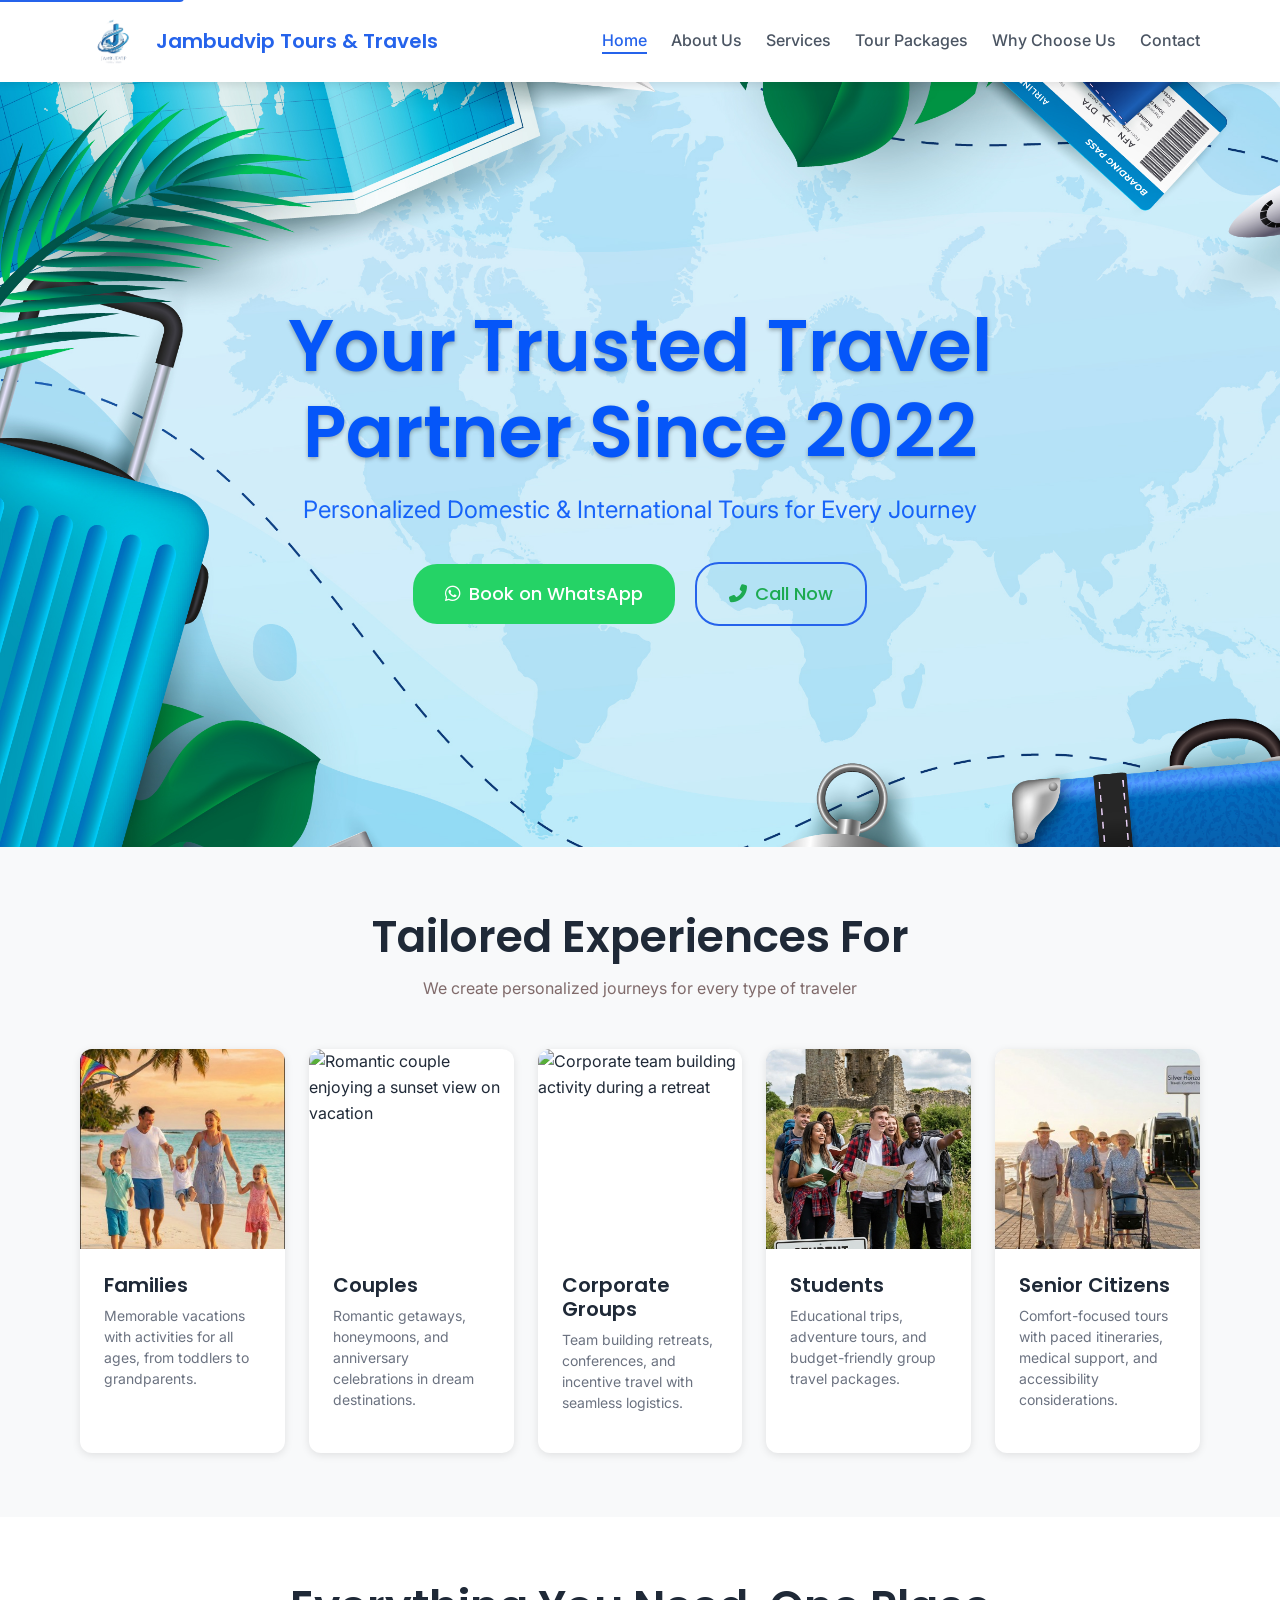
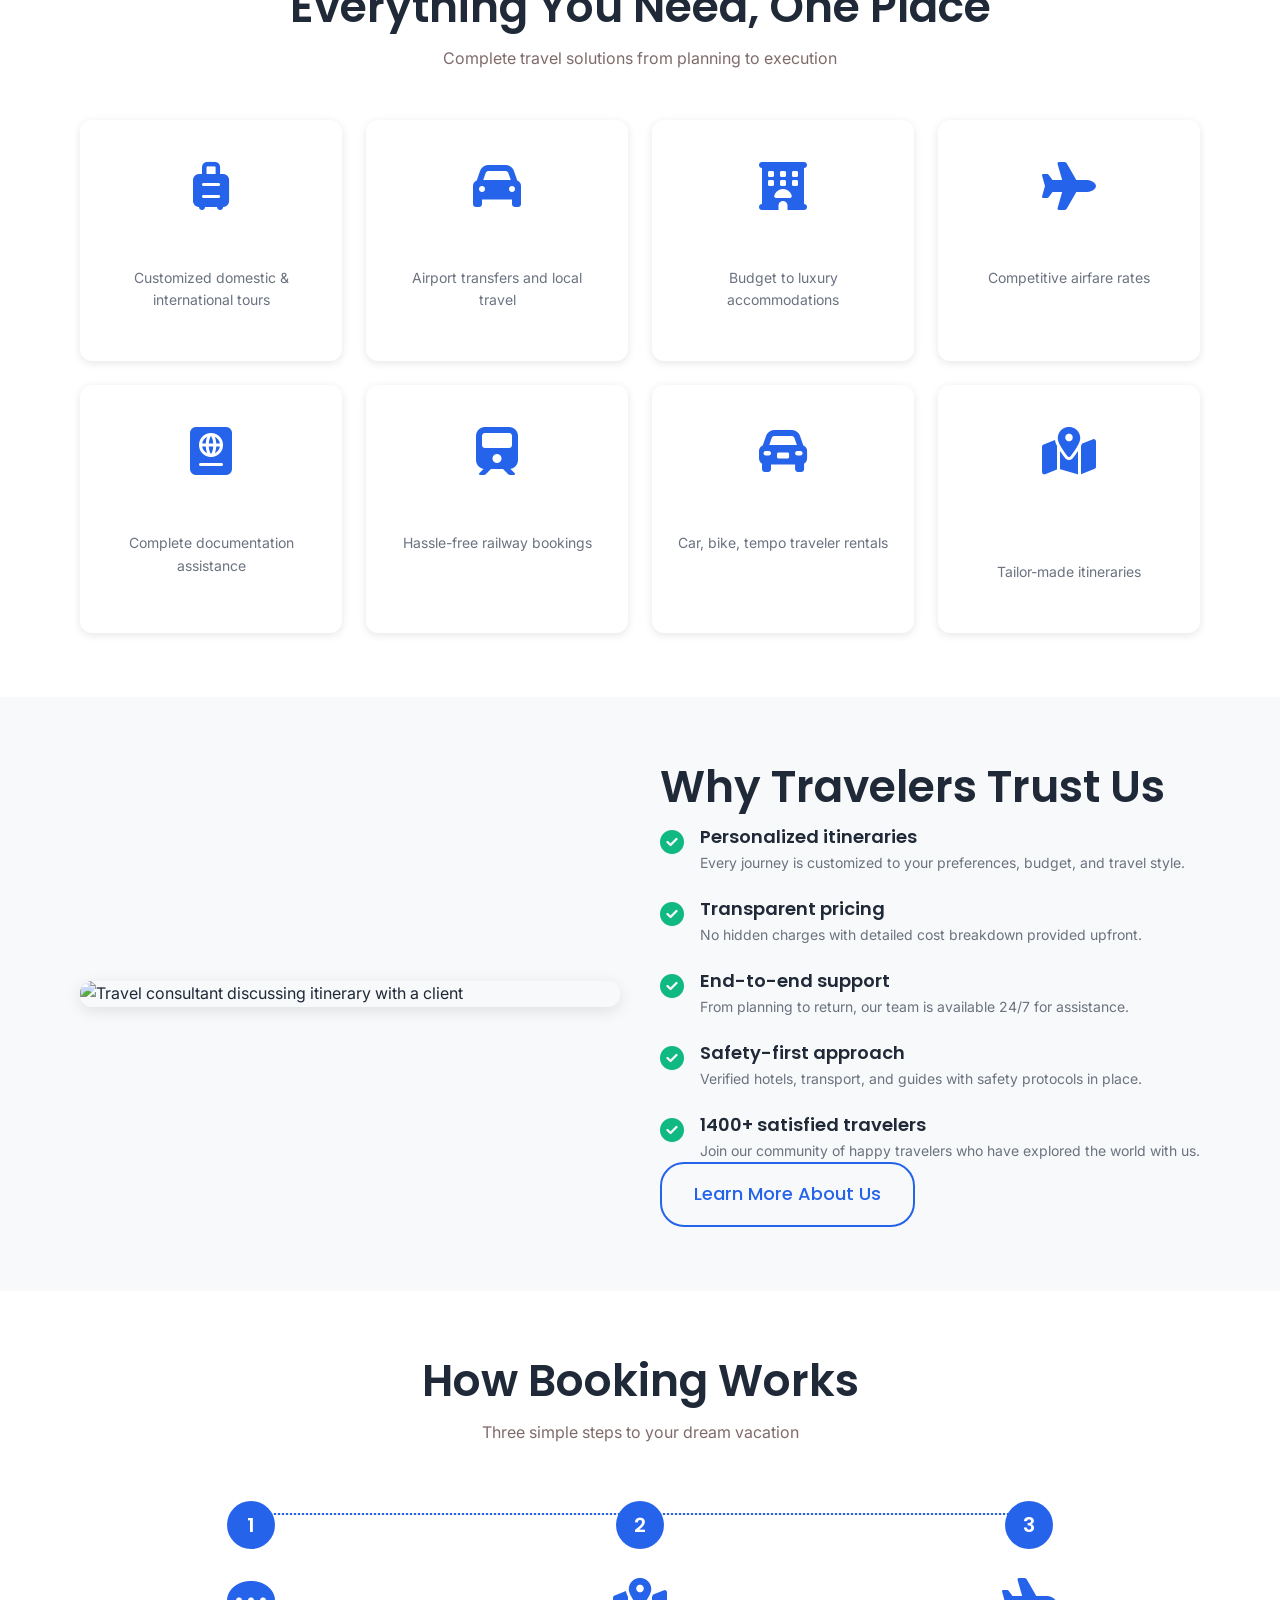
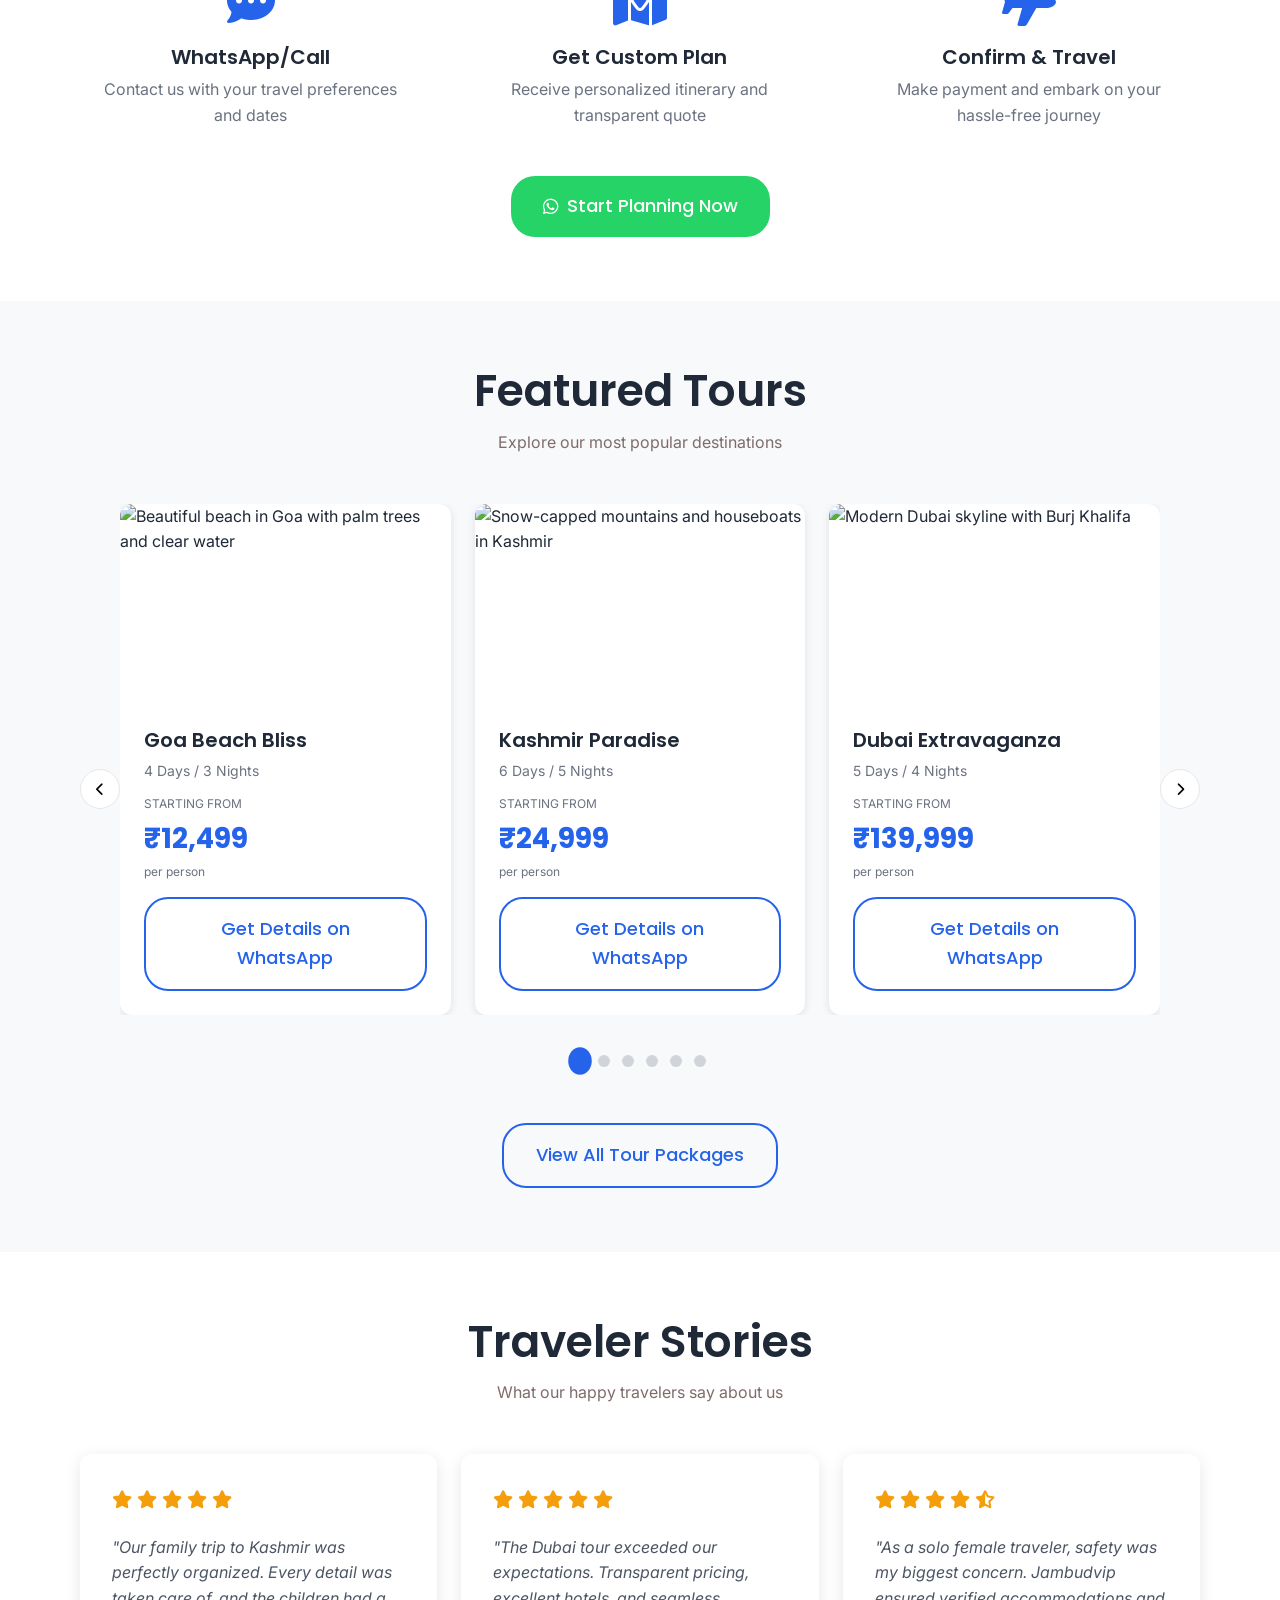
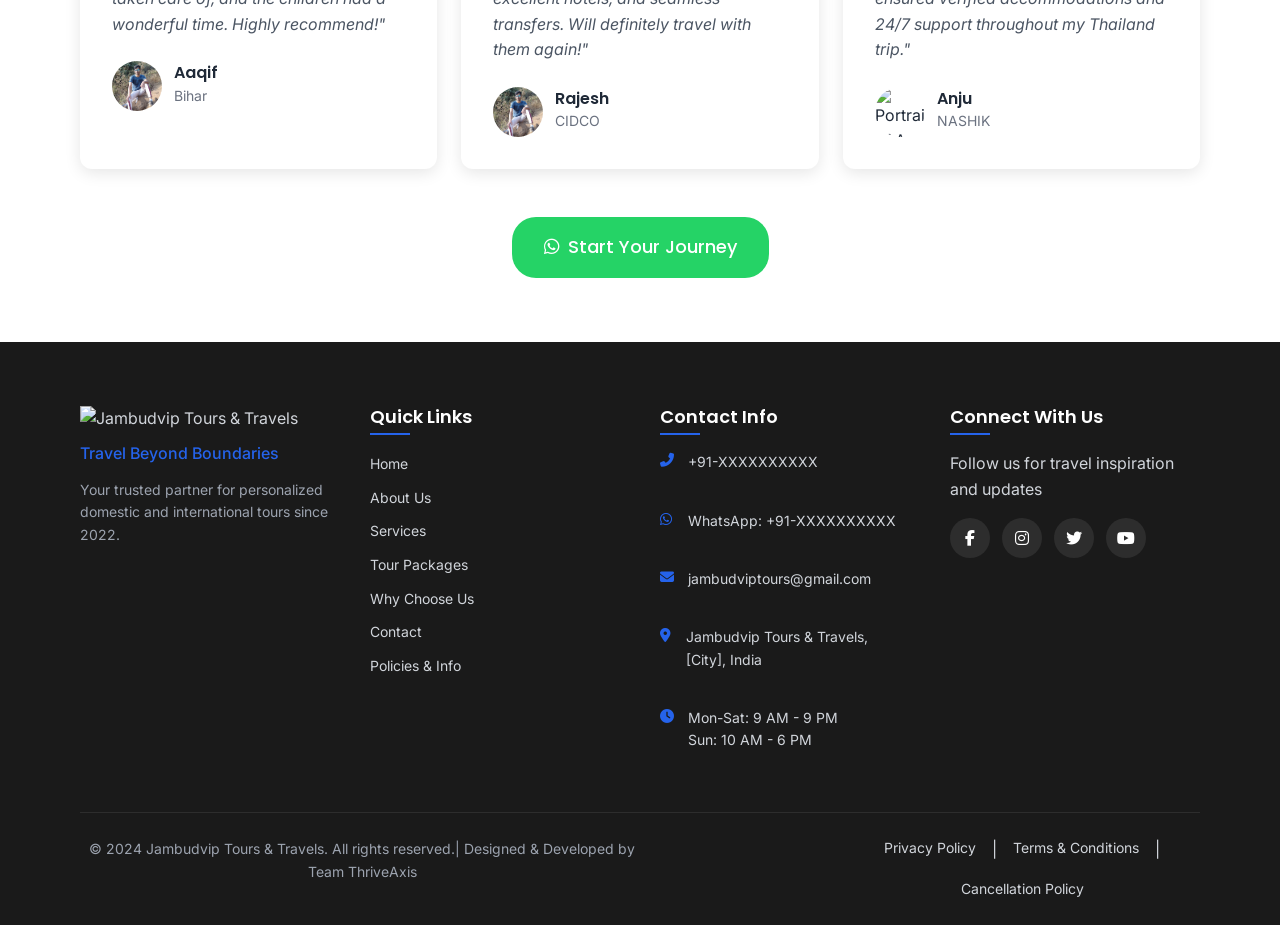
==== commit 048569cd: "Update index.html" ====
--- a/index.html
+++ b/index.html
@@ -150,7 +150,7 @@
                     <!-- Family Card -->
                     <div class="help-card">
                         <div class="help-card-image">
-                            <img src="assets/family.png" 
+                            <img src="assets/family.jpeg" 
                                  alt="Happy family on vacation at a beach destination" 
                                  loading="lazy">
                         </div>
@@ -202,7 +202,7 @@
                     <!-- Senior Citizens Card -->
                     <div class="help-card">
                         <div class="help-card-image">
-                            <img src="assets/seniour.png" 
+                            <img src="assets/seniour.jpeg" 
                                  alt="Senior couple enjoying a relaxed vacation with scenic views" 
                                  loading="lazy">
                         </div>
@@ -830,4 +830,5 @@
         });
     </script>
 </body>
-</html>+
+</html>
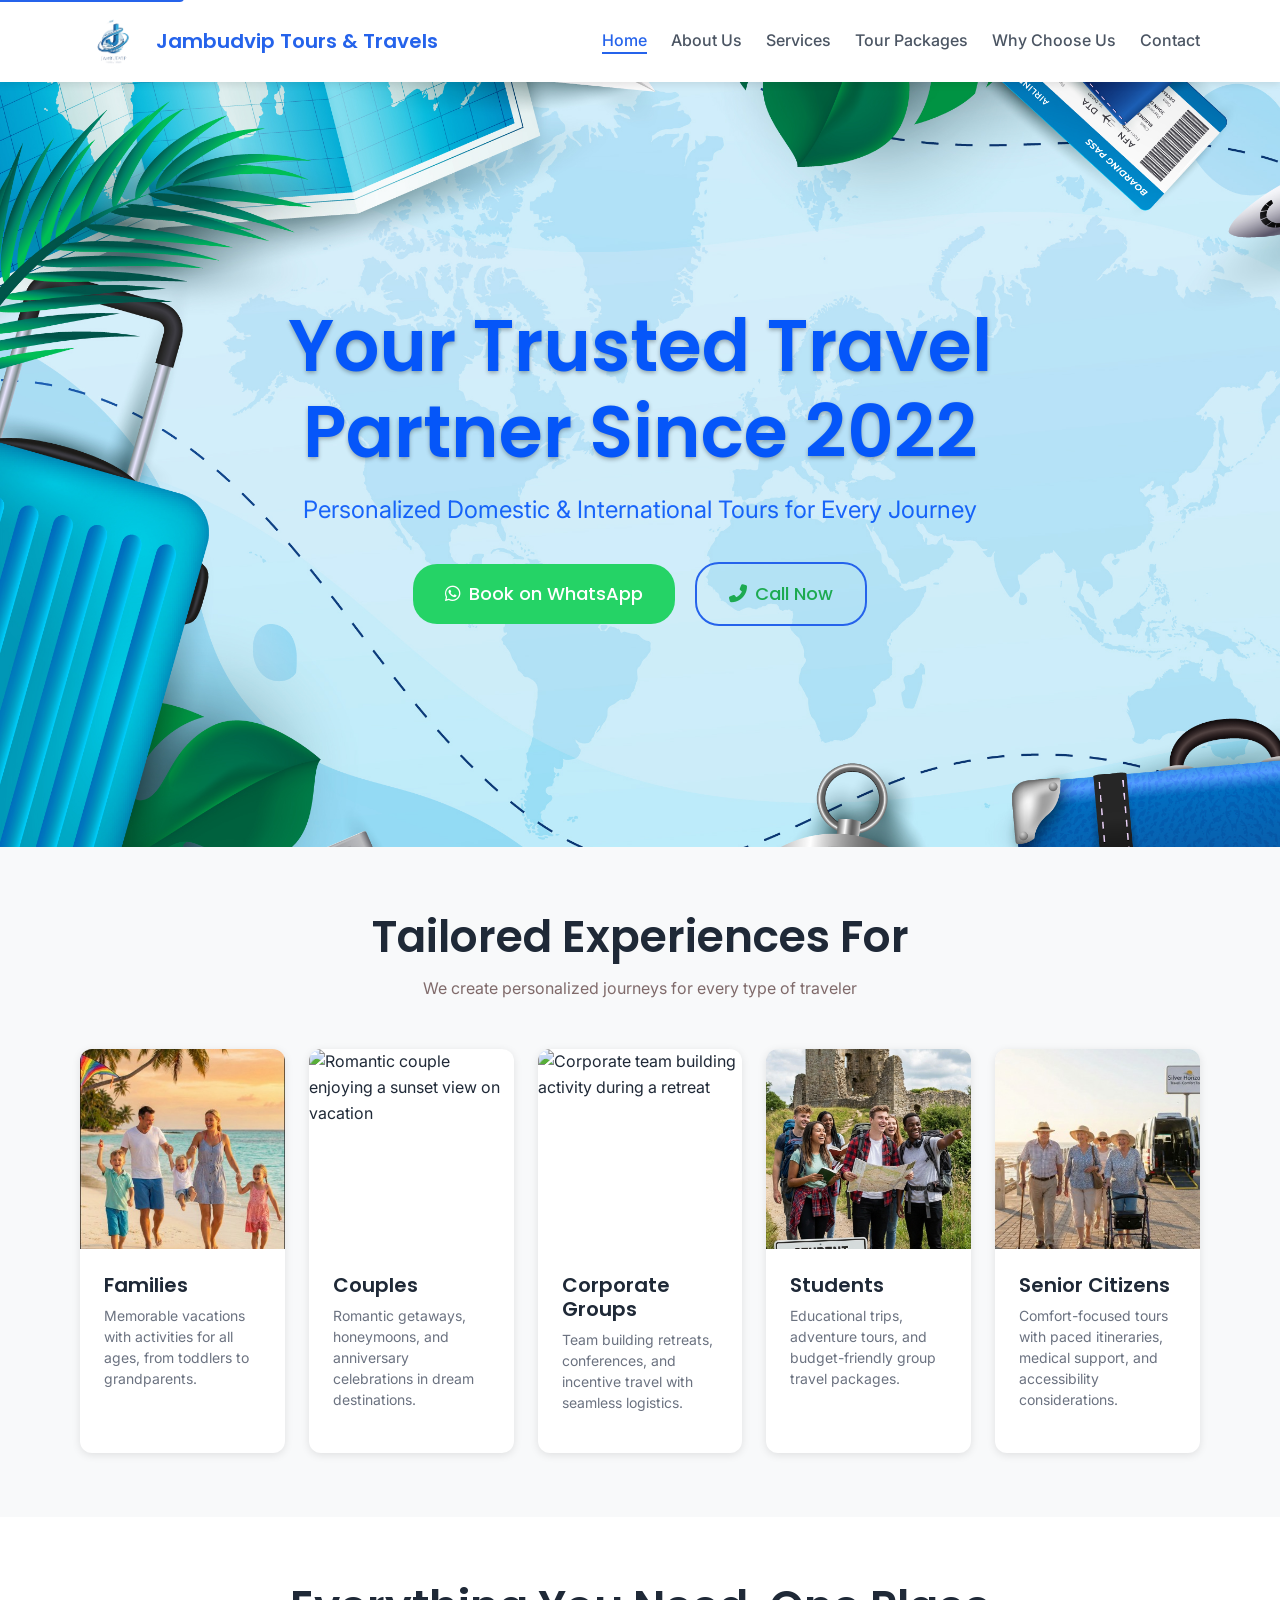
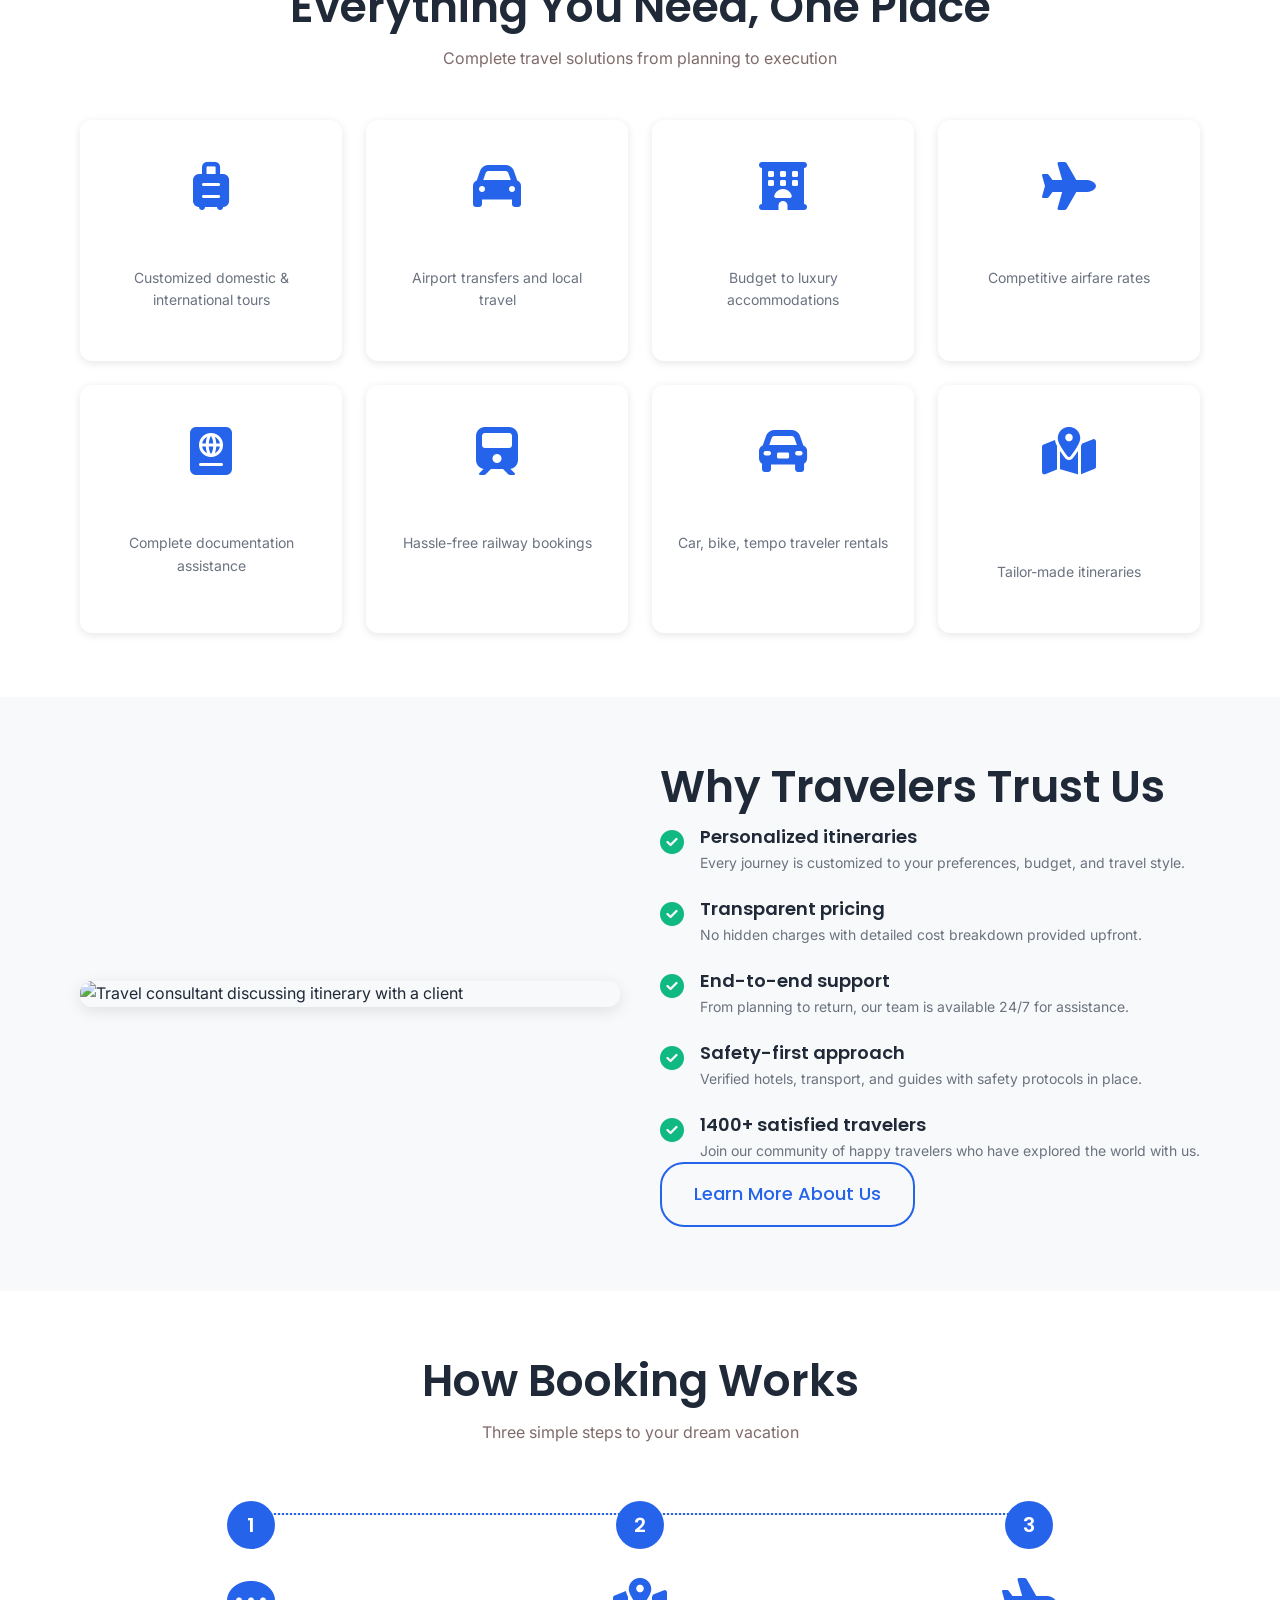
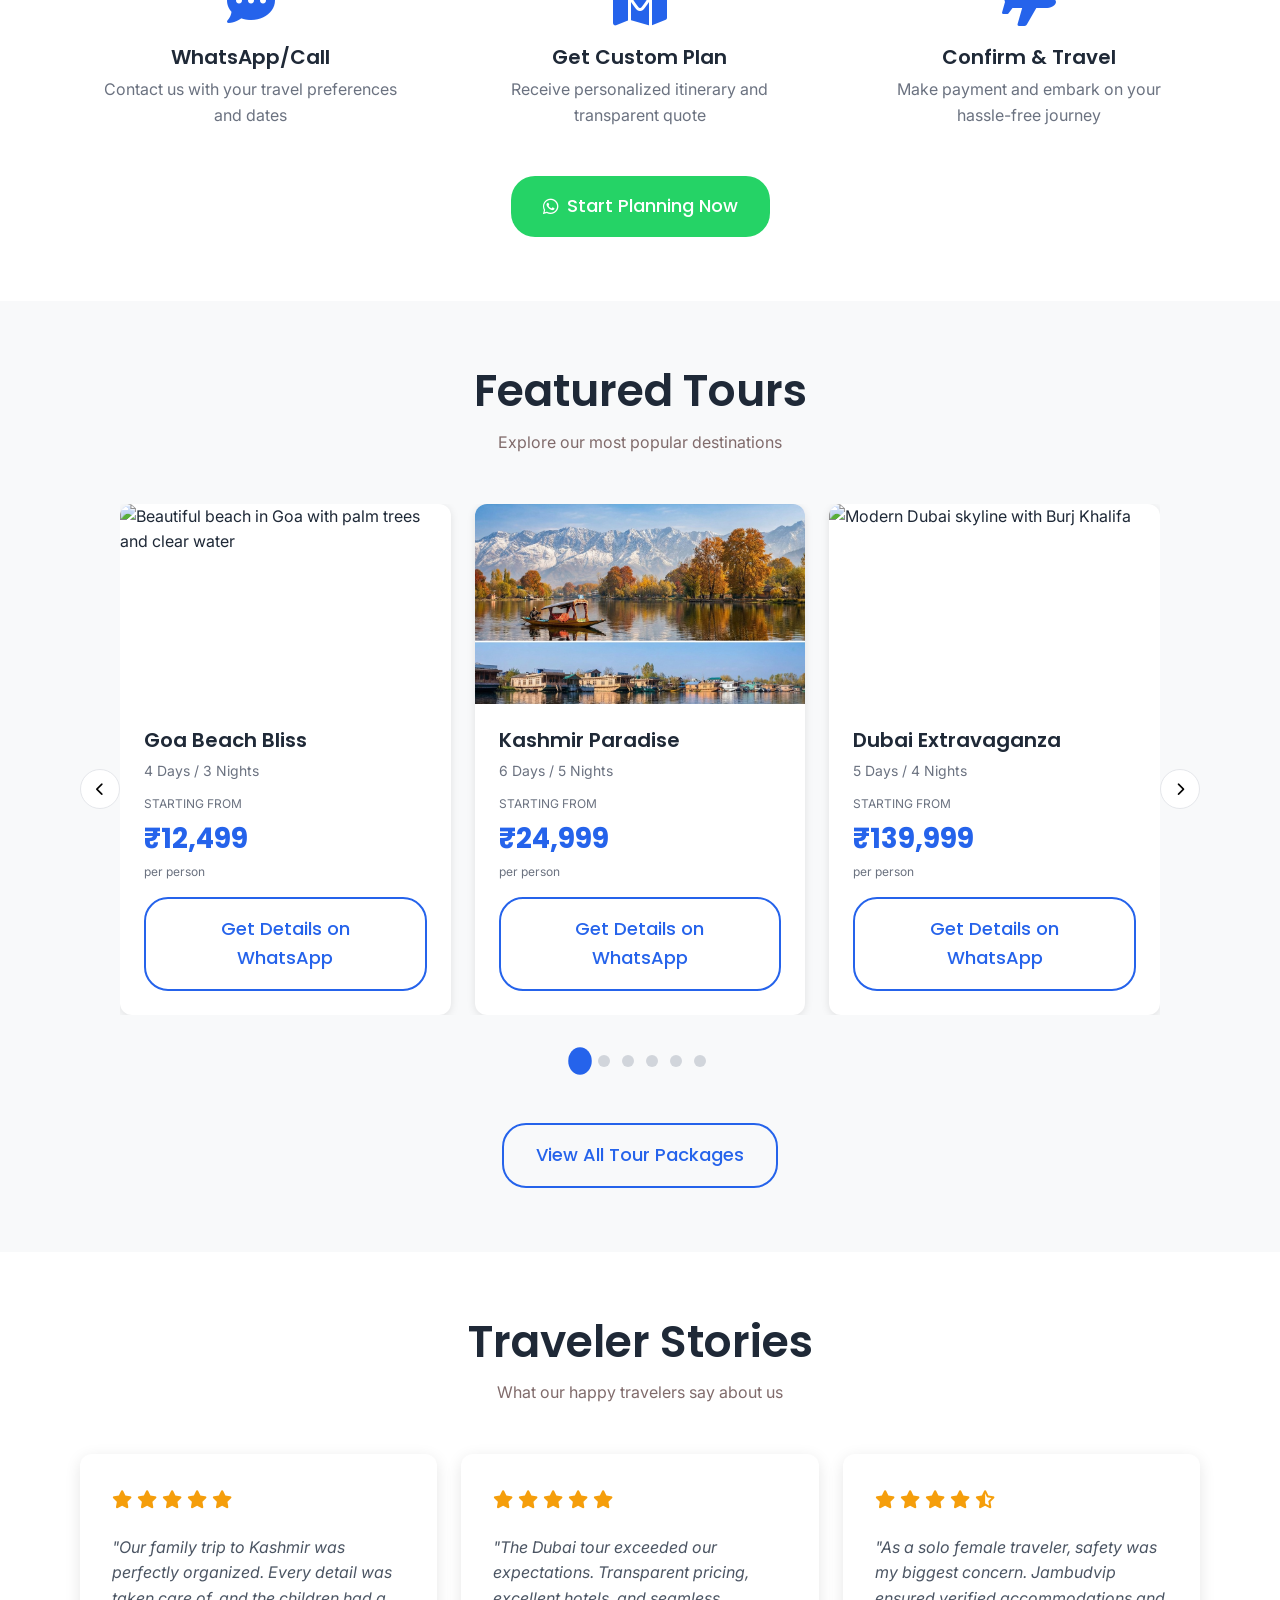
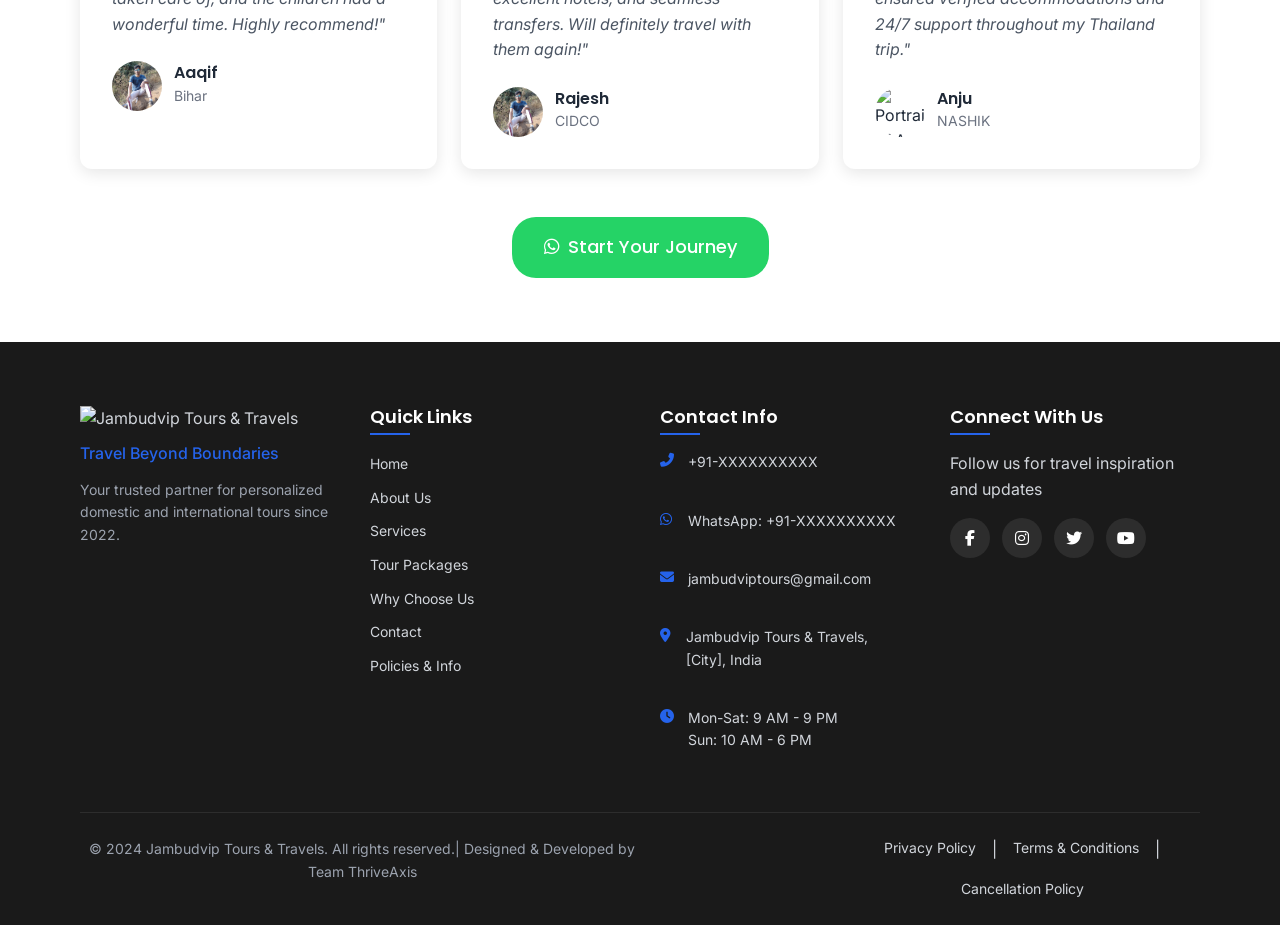
==== commit 074fdd64: "Update index.html" ====
--- a/index.html
+++ b/index.html
@@ -463,7 +463,7 @@
                             <!-- Tour 2 - Kashmir -->
                             <div class="tour-card">
                                 <div class="tour-image">
-                                    <img src="assets/kasmir.png" 
+                                    <img src="assets/kasmir.jpeg" 
                                          alt="Snow-capped mountains and houseboats in Kashmir" 
                                          loading="lazy">
                                 </div>
@@ -832,3 +832,4 @@
 </body>
 
 </html>
+
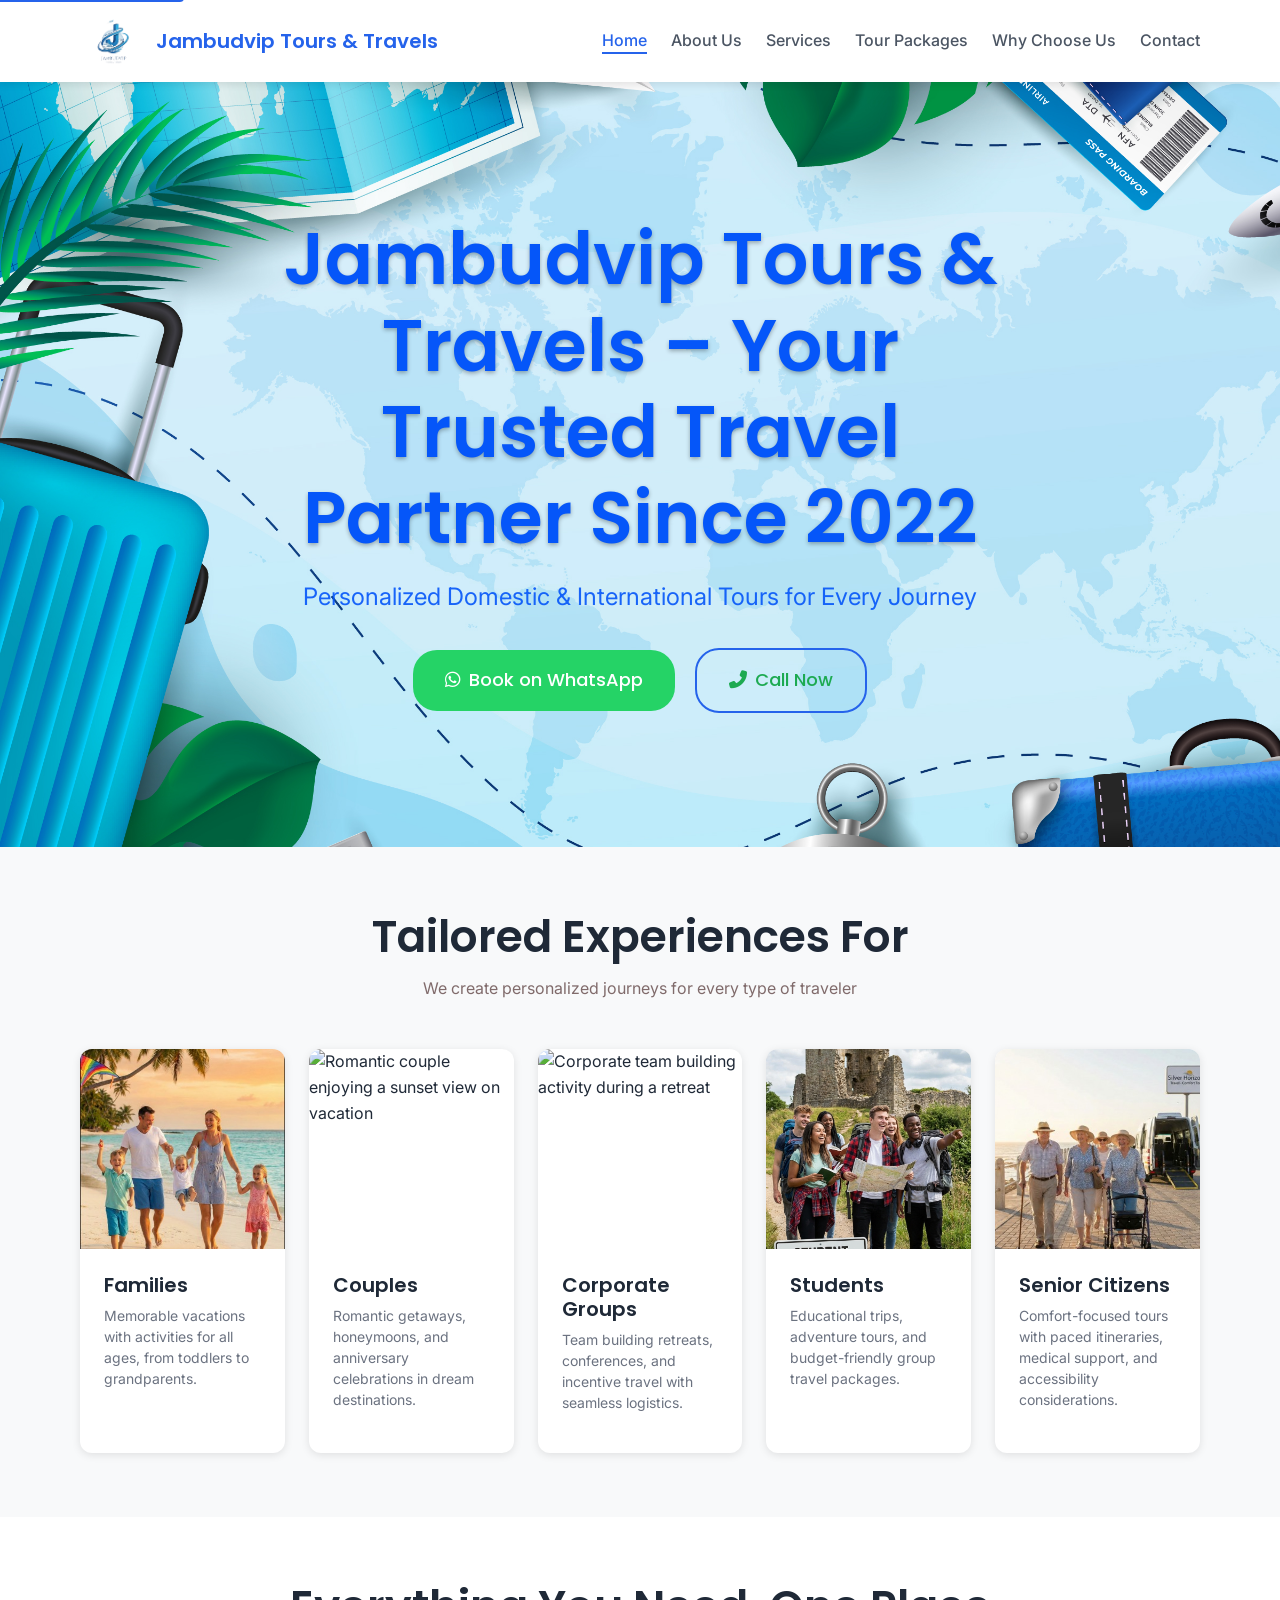
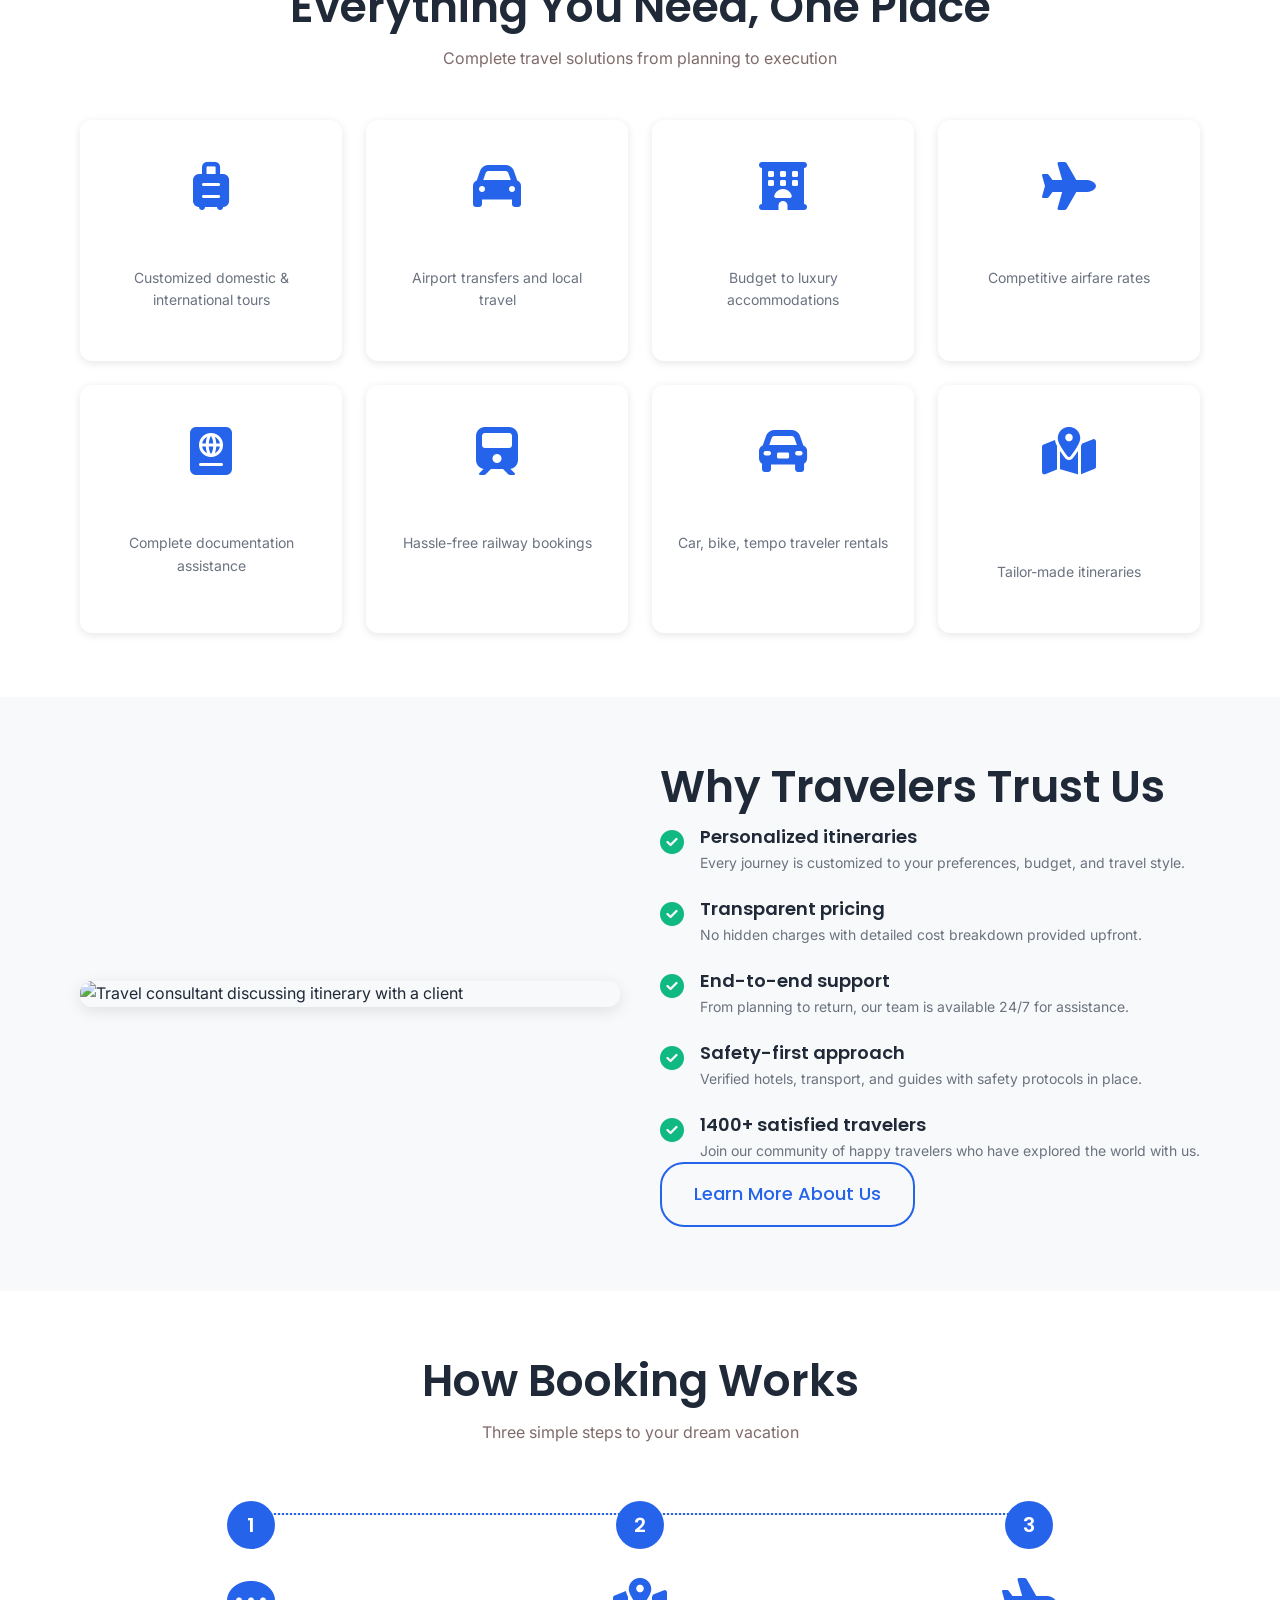
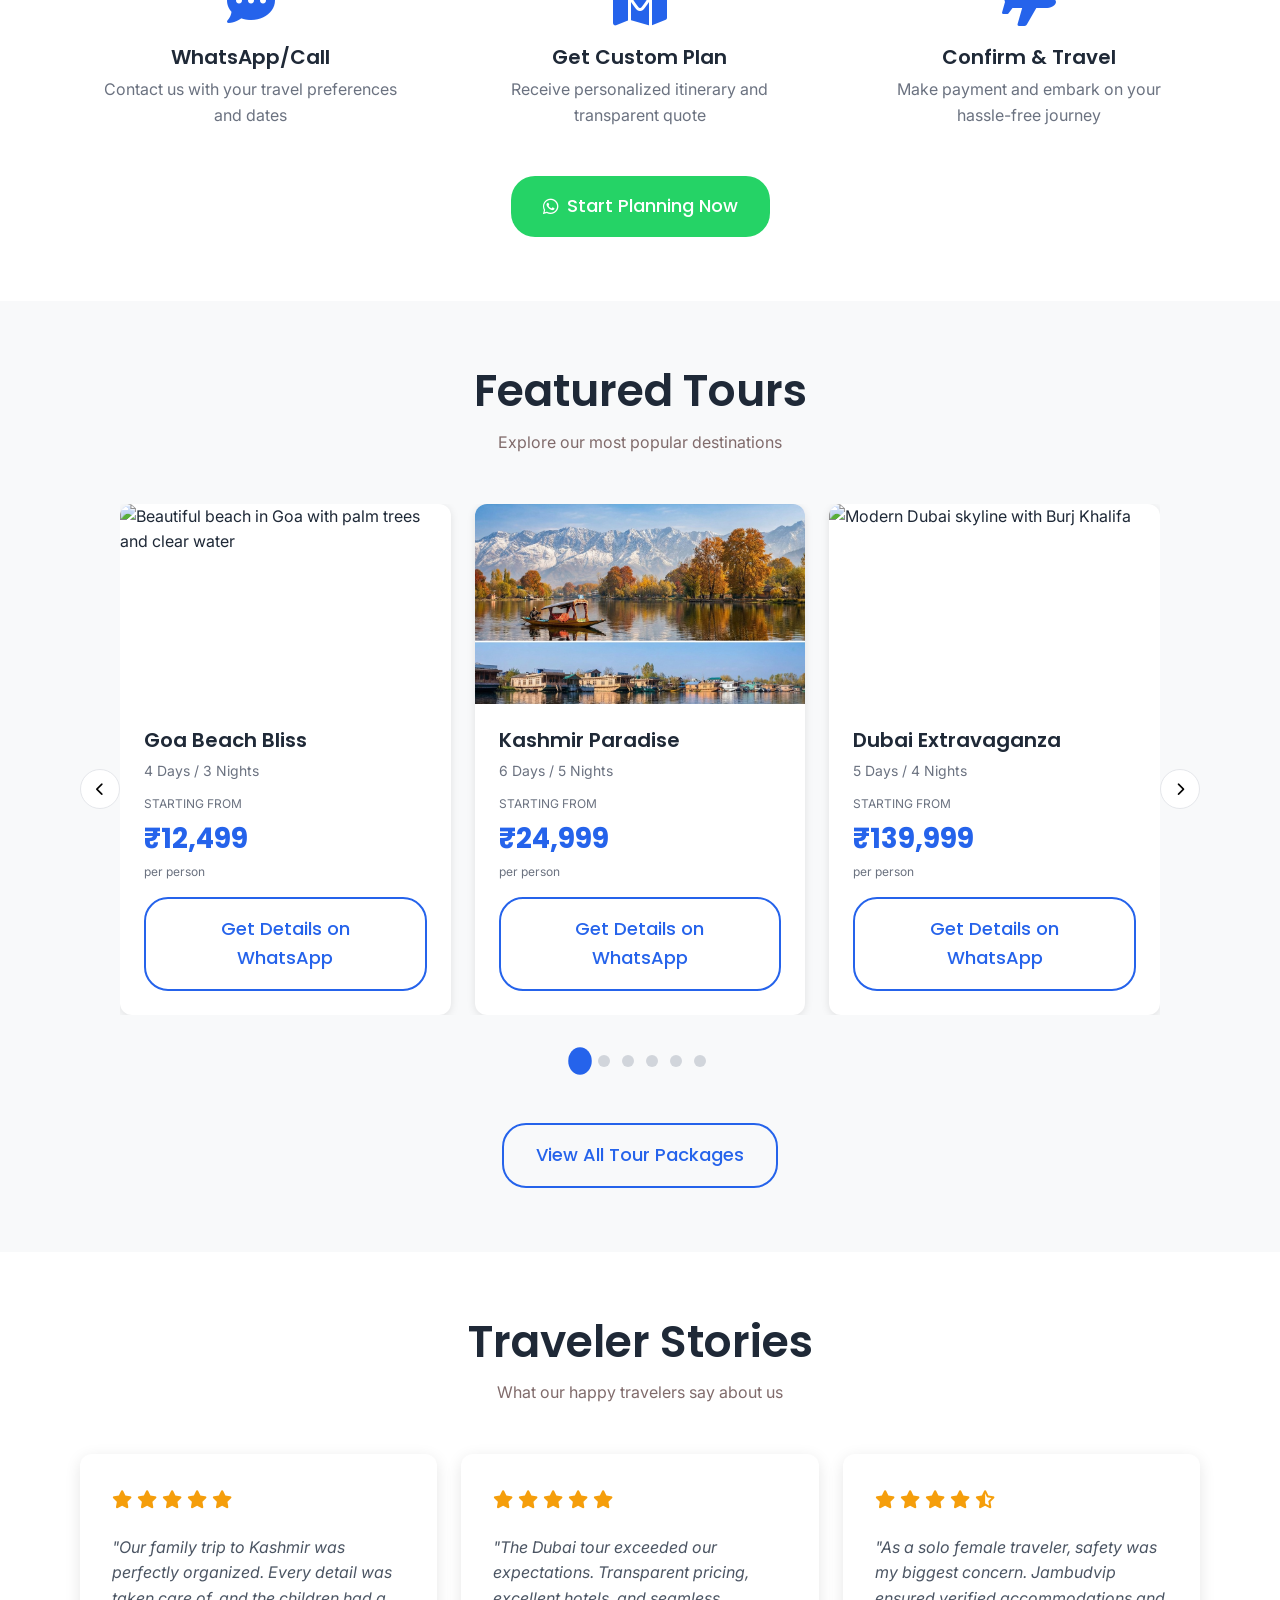
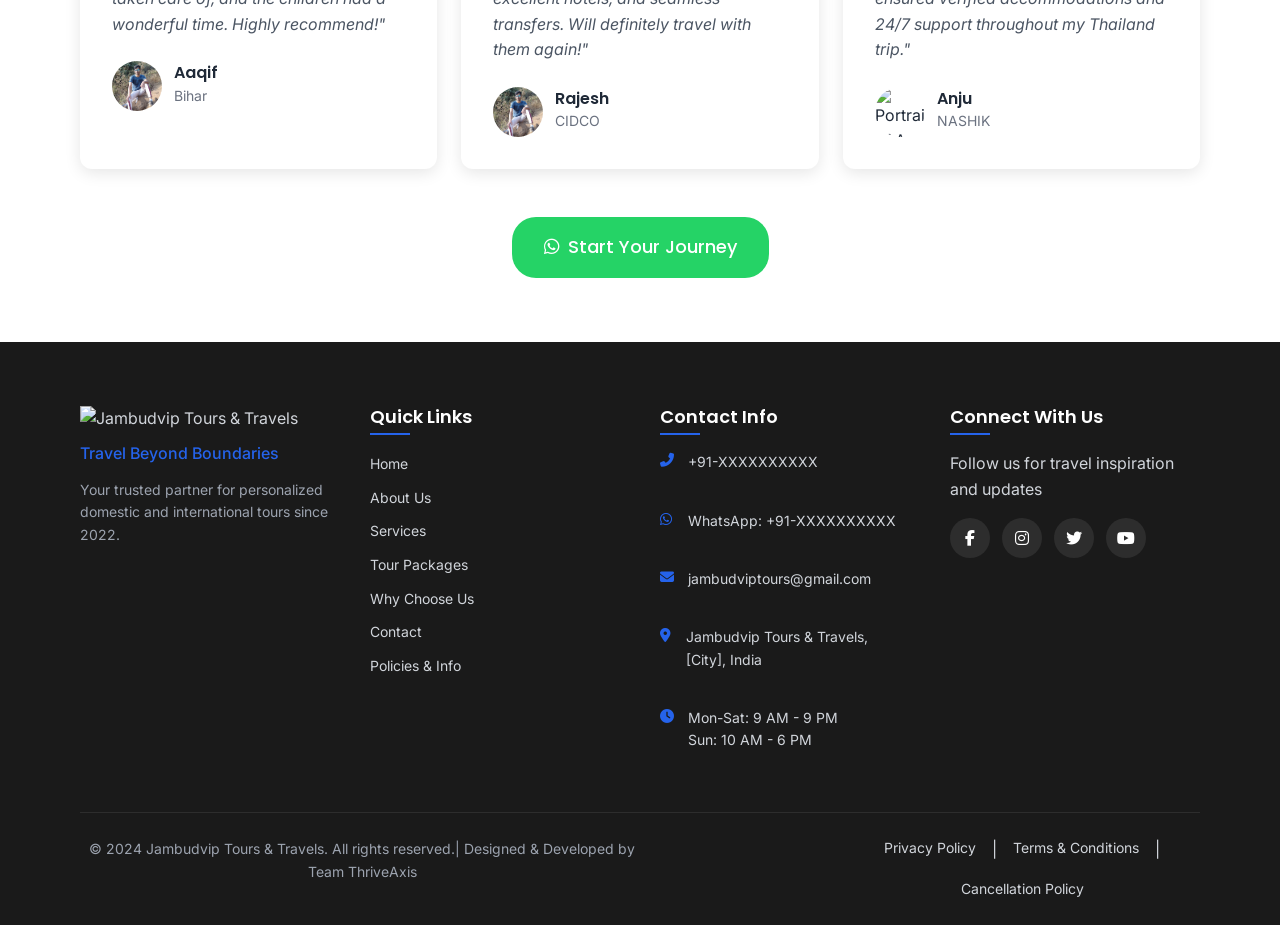
==== commit df0c7b57: "Update index.html" ====
--- a/index.html
+++ b/index.html
@@ -5,7 +5,16 @@
     <meta name="viewport" content="width=device-width, initial-scale=1.0, maximum-scale=1.0, user-scalable=no">
     <title>Jambudvip Tours & Travels | Your Trusted Travel Partner Since 2022</title>
     <meta name="description" content="Personalized domestic & international tours. Book with confidence - 1400+ happy travelers, end-to-end support, and transparent pricing.">
-    
+    <link rel="canonical" href="https://jambudviptours.com/">
+    <meta name="robots" content="index, follow">
+    <meta property="og:title" content="Jambudvip Tours & Travels | Trusted Travel Partner Since 2022">
+    <meta property="og:description" content="Personalized domestic & international tours with transparent pricing and end-to-end support.">
+    <meta property="og:url" content="https://jambudviptours.com/">
+    <meta property="og:type" content="website">
+    <meta property="og:image" content="https://jambudviptours.com/assets/jb%20logo%20bg%20removed.png">
+
+
+
     <!-- Favicon using your logo -->
     <link rel="icon" type="image/png" href="assets/jb logo bg removed.png">
     <link rel="apple-touch-icon" href="assets/jb logo bg removed.png">
@@ -38,7 +47,6 @@
         "telephone": "+91-XXXXXXXXXX",
         "url": "https://www.jambudviptours.com",
         "priceRange": "₹₹ - ₹₹₹₹",
-        "servesCuisine": "Multi-cuisine",
         "aggregateRating": {
             "@type": "AggregateRating",
             "ratingValue": "4.8",
@@ -119,7 +127,8 @@
             </div>
             <div class="container">
                 <div class="hero-content">
-                    <h1 id="hero-heading" class="hero-heading">Your Trusted Travel Partner Since 2022</h1>
+                    <h1 id="hero-heading" class="hero-heading">Jambudvip Tours & Travels – Your Trusted Travel Partner Since 2022</h1>
+
                     <p class="hero-subheading">Personalized Domestic & International Tours for Every Journey</p>
                     
                     <div class="hero-cta-stack">
@@ -833,3 +842,4 @@
 
 </html>
 
+
--- a/css/responsive.css
+++ b/css/responsive.css
@@ -625,6 +625,22 @@
     
     .founder-content {
         flex-direction: column;
+        gap: 32px;
+    }
+    
+    .founder-image {
+        width: 100%;
+        max-width: 280px;
+        margin: 0 auto;
+        border-radius: 12px;
+        overflow: hidden;
+        box-shadow: 0 4px 12px rgba(0, 0, 0, 0.15);
+    }
+    
+    .founder-image img {
+        width: 100%;
+        height: auto;
+        display: block;
     }
     
     .founder-quote {
@@ -680,10 +696,30 @@
     .founder-content {
         flex-direction: row;
         gap: 40px;
+        align-items: flex-start;
     }
     
     .founder-image {
-        flex: 0 0 40%;
+        flex: 0 0 45%;
+        max-width: 45%;
+        border-radius: 12px;
+        overflow: hidden;
+        box-shadow: 0 4px 16px rgba(0, 0, 0, 0.15);
+    }
+    
+    .founder-image img {
+        width: 100%;
+        height: auto;
+        display: block;
+        transition: transform 0.5s ease;
+    }
+    
+    .founder-image:hover img {
+        transform: scale(1.03);
+    }
+    
+    .founder-details {
+        flex: 0 0 55%;
     }
     
     .belief-grid {
@@ -698,6 +734,38 @@
     .cta-actions {
         flex-direction: row;
         justify-content: center;
+    }
+}
+
+/* Desktop adjustments for reference */
+@media (min-width: 1024px) {
+    .founder-content {
+        flex-direction: row;
+        gap: 60px;
+        align-items: flex-start;
+    }
+    
+    .founder-image {
+        flex: 0 0 40%;
+        max-width: 40%;
+        border-radius: 12px;
+        overflow: hidden;
+        box-shadow: 0 8px 24px rgba(0, 0, 0, 0.15);
+    }
+    
+    .founder-image img {
+        width: 100%;
+        height: auto;
+        display: block;
+        transition: transform 0.5s ease;
+    }
+    
+    .founder-image:hover img {
+        transform: scale(1.05);
+    }
+    
+    .founder-details {
+        flex: 0 0 60%;
     }
 }
 
@@ -836,259 +904,757 @@
    TOUR PACKAGES PAGE RESPONSIVE ADJUSTMENTS
    ============================================ */
 
+.package-categories {
+    padding: 40px 0 20px;
+    background-color: #F8F9FA;
+}
+
+.category-tabs {
+    display: flex;
+    flex-wrap: wrap;
+    justify-content: center;
+    gap: 12px;
+    margin-top: 24px;
+    overflow-x: auto;
+    padding-bottom: 10px;
+}
+
+.category-tabs::-webkit-scrollbar {
+    height: 6px;
+}
+
+.category-tabs::-webkit-scrollbar-track {
+    background: #f1f1f1;
+    border-radius: 3px;
+}
+
+.category-tabs::-webkit-scrollbar-thumb {
+    background: #2563EB;
+    border-radius: 3px;
+}
+
+.category-tab {
+    padding: 12px 24px;
+    background-color: white;
+    border: 2px solid #E5E7EB;
+    border-radius: 24px;
+    font-family: 'Poppins', sans-serif;
+    font-weight: 500;
+    color: #6B7280;
+    cursor: pointer;
+    transition: all 0.3s ease;
+    white-space: nowrap;
+    flex-shrink: 0;
+}
+
+.category-tab:hover {
+    border-color: #2563EB;
+    color: #2563EB;
+}
+
+.category-tab.active {
+    background-color: #2563EB;
+    border-color: #2563EB;
+    color: white;
+}
+
+/* Package Grid Section */
+.package-grid-section {
+    padding: 40px 0 80px;
+    background-color: #F8F9FA;
+}
+
+.package-panel {
+    display: none;
+}
+
+.package-panel.active {
+    display: block;
+}
+
+.package-grid {
+    display: grid;
+    grid-template-columns: 1fr;
+    gap: 32px;
+    margin-top: 40px;
+}
+
+@media (min-width: 640px) {
+    .package-grid {
+        grid-template-columns: repeat(2, 1fr);
+        gap: 24px;
+    }
+}
+
+@media (min-width: 1024px) {
+    .package-grid {
+        grid-template-columns: repeat(3, 1fr);
+    }
+}
+
+/* Package Card */
+.package-card {
+    background-color: white;
+    border-radius: 12px;
+    overflow: hidden;
+    box-shadow: 0 4px 16px rgba(0, 0, 0, 0.1);
+    transition: transform 0.3s ease, box-shadow 0.3s ease;
+    display: flex;
+    flex-direction: column;
+    height: 100%;
+}
+
+.package-card:hover,
+.package-card.card-hover {
+    transform: translateY(-8px);
+    box-shadow: 0 12px 32px rgba(0, 0, 0, 0.15);
+}
+
+.package-image {
+    position: relative;
+    height: 200px;
+    overflow: hidden;
+}
+
+.package-image img {
+    width: 100%;
+    height: 100%;
+    object-fit: cover;
+    transition: transform 0.5s ease;
+}
+
+.package-card:hover .package-image img {
+    transform: scale(1.05);
+}
+
+.package-badge {
+    position: absolute;
+    top: 16px;
+    right: 16px;
+    background-color: rgba(255, 255, 255, 0.9);
+    padding: 6px 12px;
+    border-radius: 20px;
+    display: flex;
+    align-items: center;
+    gap: 6px;
+    font-size: 14px;
+    font-weight: 500;
+    color: #1F2937;
+    backdrop-filter: blur(4px);
+}
+
+.package-badge i {
+    color: #2563EB;
+}
+
+.package-content {
+    padding: 24px;
+    flex: 1;
+    display: flex;
+    flex-direction: column;
+}
+
+.package-header {
+    margin-bottom: 12px;
+}
+
+.package-title {
+    font-size: 22px;
+    margin-bottom: 8px;
+    color: #1F2937;
+    line-height: 1.2;
+}
+
+.package-rating {
+    display: flex;
+    align-items: center;
+    gap: 4px;
+    color: #F59E0B;
+    font-size: 14px;
+}
+
+.rating-text {
+    margin-left: 8px;
+    color: #6B7280;
+    font-size: 13px;
+}
+
+.package-duration {
+    display: flex;
+    align-items: center;
+    gap: 8px;
+    color: #6B7280;
+    font-size: 14px;
+    margin-bottom: 16px;
+}
+
+.package-duration i {
+    color: #2563EB;
+}
+
+.package-highlights {
+    margin-bottom: 20px;
+    flex: 1;
+}
+
+.package-highlights h4 {
+    font-size: 16px;
+    margin-bottom: 8px;
+    color: #1F2937;
+    font-weight: 600;
+}
+
+.highlights-list {
+    list-style: none;
+    padding: 0;
+    margin: 0;
+}
+
+.highlights-list li {
+    position: relative;
+    padding-left: 16px;
+    margin-bottom: 6px;
+    font-size: 14px;
+    color: #4B5563;
+    line-height: 1.4;
+}
+
+.highlights-list li:before {
+    content: '•';
+    position: absolute;
+    left: 0;
+    color: #2563EB;
+    font-weight: bold;
+}
+
+.package-price {
+    margin-bottom: 20px;
+    padding: 16px;
+    background-color: #F8F9FA;
+    border-radius: 8px;
+}
+
+.price-info {
+    display: flex;
+    align-items: baseline;
+    flex-wrap: wrap;
+    gap: 4px;
+    margin-bottom: 8px;
+}
+
+.price-label {
+    font-size: 12px;
+    color: #6B7280;
+    text-transform: uppercase;
+}
+
+.price-amount {
+    font-family: 'Poppins', sans-serif;
+    font-size: 28px;
+    font-weight: 700;
+    color: #2563EB;
+}
+
+.price-note {
+    font-size: 12px;
+    color: #6B7280;
+}
+
+.includes-text {
+    font-size: 13px;
+    color: #10B981;
+    font-weight: 500;
+}
+
+.package-actions {
+    display: flex;
+    flex-direction: column;
+    gap: 12px;
+    margin-top: auto;
+}
+
+.btn-package-details {
+    background: none;
+    border: 2px solid #E5E7EB;
+    color: #6B7280;
+    padding: 10px 20px;
+    border-radius: 24px;
+    font-family: 'Poppins', sans-serif;
+    font-weight: 500;
+    cursor: pointer;
+    transition: all 0.3s ease;
+}
+
+.btn-package-details:hover {
+    border-color: #2563EB;
+    color: #2563EB;
+}
+
+.no-packages-message {
+    grid-column: 1 / -1;
+    text-align: center;
+    padding: 60px 20px;
+    background-color: white;
+    border-radius: 12px;
+    box-shadow: 0 4px 16px rgba(0, 0, 0, 0.1);
+}
+
+.no-packages-message i {
+    color: #2563EB;
+    margin-bottom: 20px;
+}
+
+.no-packages-message h3 {
+    font-size: 24px;
+    margin-bottom: 12px;
+    color: #1F2937;
+}
+
+.no-packages-message p {
+    color: #6B7280;
+    margin-bottom: 8px;
+    max-width: 500px;
+    margin-left: auto;
+    margin-right: auto;
+}
+
+.no-packages-message .btn {
+    margin-top: 20px;
+}
+
+/* Custom Tour Section */
+.custom-tour {
+    padding: 80px 0;
+    background: linear-gradient(135deg, #004db9 0%, #0361f7 100%);
+    color: white;
+}
+
+.custom-tour-content {
+    display: flex;
+    flex-direction: column;
+    gap: 48px;
+}
+
+@media (min-width: 768px) {
+    .custom-tour-content {
+        flex-direction: row;
+        align-items: flex-start;
+    }
+}
+
+.custom-tour-text {
+    flex: 1;
+}
+
+.custom-tour-subtitle {
+    font-size: 18px;
+    opacity: 0.9;
+    margin-bottom: 32px;
+    line-height: 1.6;
+}
+
+.custom-tour-features {
+    display: flex;
+    flex-direction: column;
+    gap: 16px;
+}
+
+.feature {
+    display: flex;
+    align-items: center;
+    gap: 12px;
+    font-size: 16px;
+}
+
+.feature i {
+    color: #10B981;
+    font-size: 20px;
+}
+
+.custom-tour-form {
+    flex: 1;
+    background-color: white;
+    border-radius: 12px;
+    padding: 32px;
+    box-shadow: 0 8px 32px rgba(0, 0, 0, 0.2);
+}
+
+.tour-form {
+    display: grid;
+    grid-template-columns: 1fr;
+    gap: 20px;
+}
+
+@media (min-width: 768px) {
+    .tour-form {
+        grid-template-columns: repeat(2, 1fr);
+    }
+}
+
+.form-group {
+    display: flex;
+    flex-direction: column;
+}
+
+.form-group.full-width {
+    grid-column: 1 / -1;
+}
+
+.tour-form label {
+    font-size: 14px;
+    font-weight: 500;
+    color: #1F2937;
+    margin-bottom: 6px;
+}
+
+.tour-form input,
+.tour-form select,
+.tour-form textarea {
+    padding: 12px 16px;
+    border: 1px solid #D1D5DB;
+    border-radius: 8px;
+    font-family: 'Inter', sans-serif;
+    font-size: 16px;
+    color: #1F2937;
+    background-color: white;
+    transition: border-color 0.3s ease;
+}
+
+.tour-form input:focus,
+.tour-form select:focus,
+.tour-form textarea:focus {
+    outline: none;
+    border-color: #2563EB;
+}
+
+.tour-form textarea {
+    resize: vertical;
+    min-height: 100px;
+}
+
+.form-actions {
+    grid-column: 1 / -1;
+    text-align: center;
+    margin-top: 20px;
+}
+
+.form-note {
+    font-size: 14px;
+    color: #6B7280;
+    margin-top: 12px;
+}
+
+/* Modal Styles - FIXED */
+.modal-overlay {
+    position: fixed;
+    top: 0;
+    left: 0;
+    width: 100%;
+    height: 100%;
+    background-color: rgba(0, 0, 0, 0.7);
+    z-index: 10000;
+    display: flex;
+    align-items: center;
+    justify-content: center;
+    padding: 20px;
+    backdrop-filter: blur(4px);
+    opacity: 0;
+    visibility: hidden;
+    transition: opacity 0.3s ease, visibility 0.3s ease;
+}
+
+.modal-overlay.active {
+    opacity: 1;
+    visibility: visible;
+}
+
+/* Prevent scrolling when modal is open */
+body.modal-open {
+    overflow: hidden !important;
+    position: fixed;
+    width: 100%;
+    height: 100%;
+}
+
+.modal {
+    background-color: white;
+    border-radius: 12px;
+    max-width: 900px;
+    width: 100%;
+    max-height: 90vh;
+    overflow-y: auto;
+    position: relative;
+    box-shadow: 0 20px 60px rgba(0, 0, 0, 0.3);
+    transform: translateY(20px);
+    transition: transform 0.3s ease;
+}
+
+.modal-overlay.active .modal {
+    transform: translateY(0);
+}
+
+.modal-close {
+    position: absolute;
+    top: 20px;
+    right: 20px;
+    width: 40px;
+    height: 40px;
+    border-radius: 50%;
+    background-color: #F3F4F6;
+    border: none;
+    display: flex;
+    align-items: center;
+    justify-content: center;
+    cursor: pointer;
+    z-index: 10;
+    transition: background-color 0.3s ease, transform 0.2s ease;
+}
+
+.modal-close:hover {
+    background-color: #E5E7EB;
+    transform: scale(1.1);
+}
+
+.modal-close i {
+    color: #6B7280;
+    font-size: 20px;
+}
+
+.modal-content {
+    padding: 40px;
+}
+
 @media (max-width: 767px) {
-    .category-tabs {
-        flex-wrap: nowrap;
-        overflow-x: auto;
-        scroll-snap-type: x mandatory;
-        -webkit-overflow-scrolling: touch;
-        padding-bottom: 8px;
-        margin: 0 -16px;
-        padding-left: 16px;
-        padding-right: 16px;
-    }
-    
-    .category-tabs::-webkit-scrollbar {
-        display: none;
-    }
-    
-    .category-tab {
-        scroll-snap-align: start;
-        flex-shrink: 0;
-        white-space: nowrap;
-        padding: 10px 20px;
-        font-size: 14px;
-    }
-    
-    .category-dropdown {
-        width: 100%;
-    }
-    
-    .category-select {
-        width: 100%;
-        max-width: 100%;
-    }
-    
-    .package-grid {
-        grid-template-columns: 1fr;
-        gap: 24px;
-    }
-    
-    .package-content {
-        padding: 20px 16px;
-    }
-    
-    .package-title {
-        font-size: 20px;
-    }
-    
-    .price-amount {
-        font-size: 24px;
-    }
-    
-    .package-actions {
-        flex-direction: column;
-        gap: 12px;
-    }
-    
-    .btn-package-details,
-    .btn-whatsapp {
-        width: 100%;
-        text-align: center;
-        justify-content: center;
-    }
-    
-    .custom-tour-content {
-        flex-direction: column;
-        gap: 32px;
-    }
-    
-    .custom-tour-form {
-        padding: 24px 20px;
-    }
-    
-    .tour-form {
-        grid-template-columns: 1fr;
-    }
-    
-    .modal {
-        width: calc(100% - 32px);
-        max-height: 85vh;
-        margin: 16px;
-    }
-    
     .modal-content {
         padding: 20px;
     }
-    
+}
+
+.modal-package-header {
+    margin-bottom: 24px;
+}
+
+.modal-title {
+    font-size: 32px;
+    color: #1F2937;
+    margin-bottom: 12px;
+}
+
+@media (max-width: 767px) {
     .modal-title {
         font-size: 24px;
     }
-    
-    .modal-package-meta {
-        flex-direction: column;
-        align-items: flex-start;
-        gap: 8px;
-        font-size: 14px;
-    }
-    
+}
+
+.modal-package-meta {
+    display: flex;
+    flex-wrap: wrap;
+    gap: 20px;
+    align-items: center;
+    color: #6B7280;
+    font-size: 16px;
+}
+
+.modal-location,
+.modal-duration,
+.modal-rating {
+    display: flex;
+    align-items: center;
+    gap: 6px;
+}
+
+.modal-location i,
+.modal-duration i,
+.modal-rating i {
+    color: #2563EB;
+}
+
+.modal-rating i {
+    color: #F59E0B;
+}
+
+.modal-package-image {
+    margin-bottom: 32px;
+    border-radius: 8px;
+    overflow: hidden;
+}
+
+.modal-package-image img {
+    width: 100%;
+    height: 300px;
+    object-fit: cover;
+}
+
+.modal-package-content {
+    display: flex;
+    flex-direction: column;
+    gap: 32px;
+}
+
+.modal-section h3 {
+    font-size: 20px;
+    color: #1F2937;
+    margin-bottom: 16px;
+    padding-bottom: 8px;
+    border-bottom: 2px solid #E5E7EB;
+}
+
+.modal-section p {
+    color: #4B5563;
+    line-height: 1.6;
+}
+
+.itinerary-days {
+    display: flex;
+    flex-direction: column;
+    gap: 20px;
+}
+
+.itinerary-day h4 {
+    font-size: 18px;
+    color: #2563EB;
+    margin-bottom: 6px;
+}
+
+.itinerary-day p {
+    color: #4B5563;
+    line-height: 1.6;
+}
+
+.inclusions-exclusions {
+    display: grid;
+    grid-template-columns: 1fr;
+    gap: 24px;
+}
+
+@media (min-width: 768px) {
+    .inclusions-exclusions {
+        grid-template-columns: repeat(2, 1fr);
+    }
+}
+
+.inclusions h4,
+.exclusions h4 {
+    font-size: 18px;
+    margin-bottom: 12px;
+    display: flex;
+    align-items: center;
+    gap: 8px;
+}
+
+.inclusions h4 i {
+    color: #10B981;
+}
+
+.exclusions h4 i {
+    color: #EF4444;
+}
+
+.inclusions ul,
+.exclusions ul {
+    list-style: none;
+    padding: 0;
+    margin: 0;
+}
+
+.inclusions li,
+.exclusions li {
+    position: relative;
+    padding-left: 24px;
+    margin-bottom: 8px;
+    color: #4B5563;
+    line-height: 1.5;
+}
+
+.inclusions li:before {
+    content: '✓';
+    position: absolute;
+    left: 0;
+    color: #10B981;
+    font-weight: bold;
+}
+
+.exclusions li:before {
+    content: '✗';
+    position: absolute;
+    left: 0;
+    color: #EF4444;
+    font-weight: bold;
+}
+
+.price-details {
+    background-color: #F8F9FA;
+    border-radius: 8px;
+    padding: 24px;
+}
+
+.price-breakdown {
+    margin-bottom: 16px;
+}
+
+.price-item {
+    display: flex;
+    justify-content: space-between;
+    padding: 12px 0;
+    border-bottom: 1px solid #E5E7EB;
+    color: #4B5563;
+}
+
+.price-total {
+    display: flex;
+    justify-content: space-between;
+    padding: 16px 0 0;
+    font-weight: 700;
+    font-size: 18px;
+    color: #1F2937;
+}
+
+.total-amount {
+    color: #2563EB;
+    font-size: 24px;
+}
+
+.price-notes {
+    font-size: 14px;
+    color: #6B7280;
+    display: flex;
+    align-items: flex-start;
+    gap: 8px;
+}
+
+.price-notes i {
+    color: #2563EB;
+    margin-top: 2px;
+}
+
+.modal-actions {
+    display: flex;
+    flex-direction: column;
+    gap: 16px;
+    padding-top: 24px;
+    border-top: 1px solid #E5E7EB;
+}
+
+@media (min-width: 768px) {
     .modal-actions {
-        flex-direction: column;
-        gap: 12px;
-    }
-    
-    .modal-actions .btn {
-        width: 100%;
-    }
-    
-    .inclusions-exclusions {
-        grid-template-columns: 1fr;
-        gap: 20px;
-    }
-}
-
-@media (min-width: 640px) and (max-width: 767px) {
-    .category-tabs {
+        flex-direction: row;
         justify-content: center;
-        flex-wrap: wrap;
-        overflow-x: visible;
-    }
-    
-    .category-tab {
-        flex-shrink: 1;
-    }
-    
-    .package-grid {
-        grid-template-columns: repeat(2, 1fr);
-        gap: 20px;
-    }
-}
-
-@media (min-width: 768px) and (max-width: 1023px) {
-    .package-grid {
-        grid-template-columns: repeat(2, 1fr);
-        gap: 20px;
-    }
-    
-    .package-content {
-        padding: 20px;
-    }
-    
-    .custom-tour-content {
-        flex-direction: row;
-        gap: 32px;
-    }
-    
-    .tour-form {
-        grid-template-columns: repeat(2, 1fr);
-    }
-    
-    .modal {
-        max-width: 700px;
-    }
-}
-
-@media (min-width: 1024px) and (max-width: 1279px) {
-    .package-grid {
-        grid-template-columns: repeat(3, 1fr);
-        gap: 24px;
-    }
-}
-
-@media (min-width: 1280px) {
-    .package-grid {
-        grid-template-columns: repeat(3, 1fr);
-        gap: 24px;
-    }
-}
-
-@media (min-width: 1400px) {
-    .package-grid {
-        grid-template-columns: repeat(4, 1fr);
-        gap: 24px;
-    }
-}
-
-/* Fix for filter tabs on very small screens */
-@media (max-width: 374px) {
-    .category-tab {
-        padding: 8px 16px;
-        font-size: 12px;
-    }
-    
-    .package-title {
-        font-size: 18px;
-    }
-    
-    .price-amount {
-        font-size: 22px;
-    }
-}
-
-/* Fix for modal on landscape mobile */
-@media (max-height: 600px) and (orientation: landscape) {
-    .modal {
-        max-height: 80vh;
-    }
-    
-    .modal-content {
-        padding: 15px;
-    }
-    
-    .modal-package-image img {
-        height: 200px;
-    }
-    
-    .inclusions-exclusions {
-        grid-template-columns: 1fr;
-    }
-}
-
-/* Touch device improvements */
-@media (hover: none) and (pointer: coarse) {
-    .category-tab {
-        padding: 14px 24px;
-        min-height: 44px;
-    }
-    
-    .btn-package-details,
-    .btn-whatsapp,
-    .btn-learn-more {
-        min-height: 44px;
-        display: flex;
-        align-items: center;
-        justify-content: center;
-    }
-    
-    .modal-close {
-        width: 44px;
-        height: 44px;
-    }
-    
-    /* Increase touch target size for carousel indicators while keeping visual size small */
-    .carousel-indicator {
-        min-width: 24px;
-        min-height: 24px;
-        margin: 0 4px;
-        display: flex;
-        align-items: center;
-        justify-content: center;
-    }
-    
-    .carousel-indicator::before {
-        content: '';
-        width: 8px;
-        height: 8px;
-        border-radius: 50%;
-        background-color: currentColor;
-        transition: all 0.3s ease;
-    }
-    
-    .carousel-indicator.active::before {
-        width: 10px;
-        height: 10px;
-    }
-}
+    }
+}
+
+/* Helper Classes */
+.visually-hidden {
+    position: absolute;
+    width: 1px;
+    height: 1px;
+    padding: 0;
+    margin: -1px;
+    overflow: hidden;
+    clip: rect(0, 0, 0, 0);
+    white-space: nowrap;
+    border: 0;
+}
+
 
 /* ============================================
    SPECIAL FIXES FOR CAROUSEL INDICATORS
@@ -1391,4 +1957,6 @@
     .process-connector:nth-child(4) {
         left: 50%;
     }
-}+
+}
+
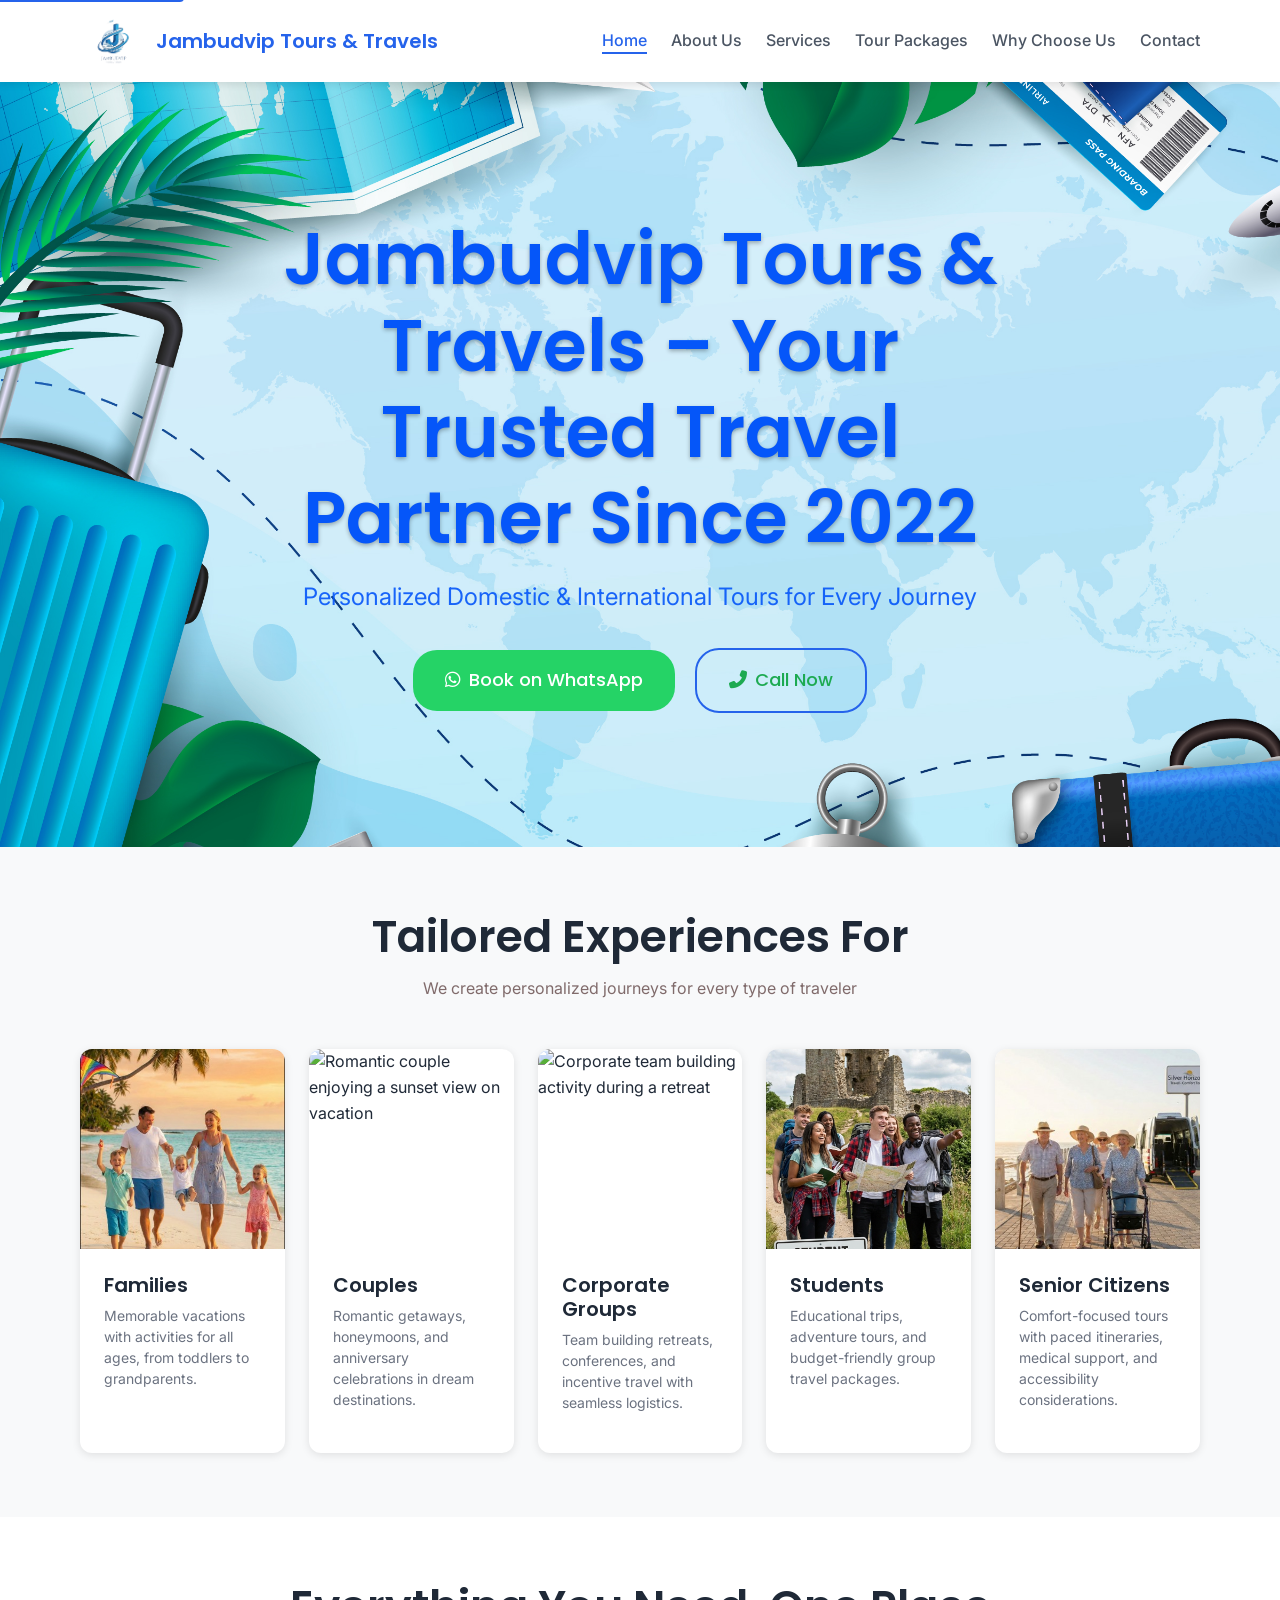
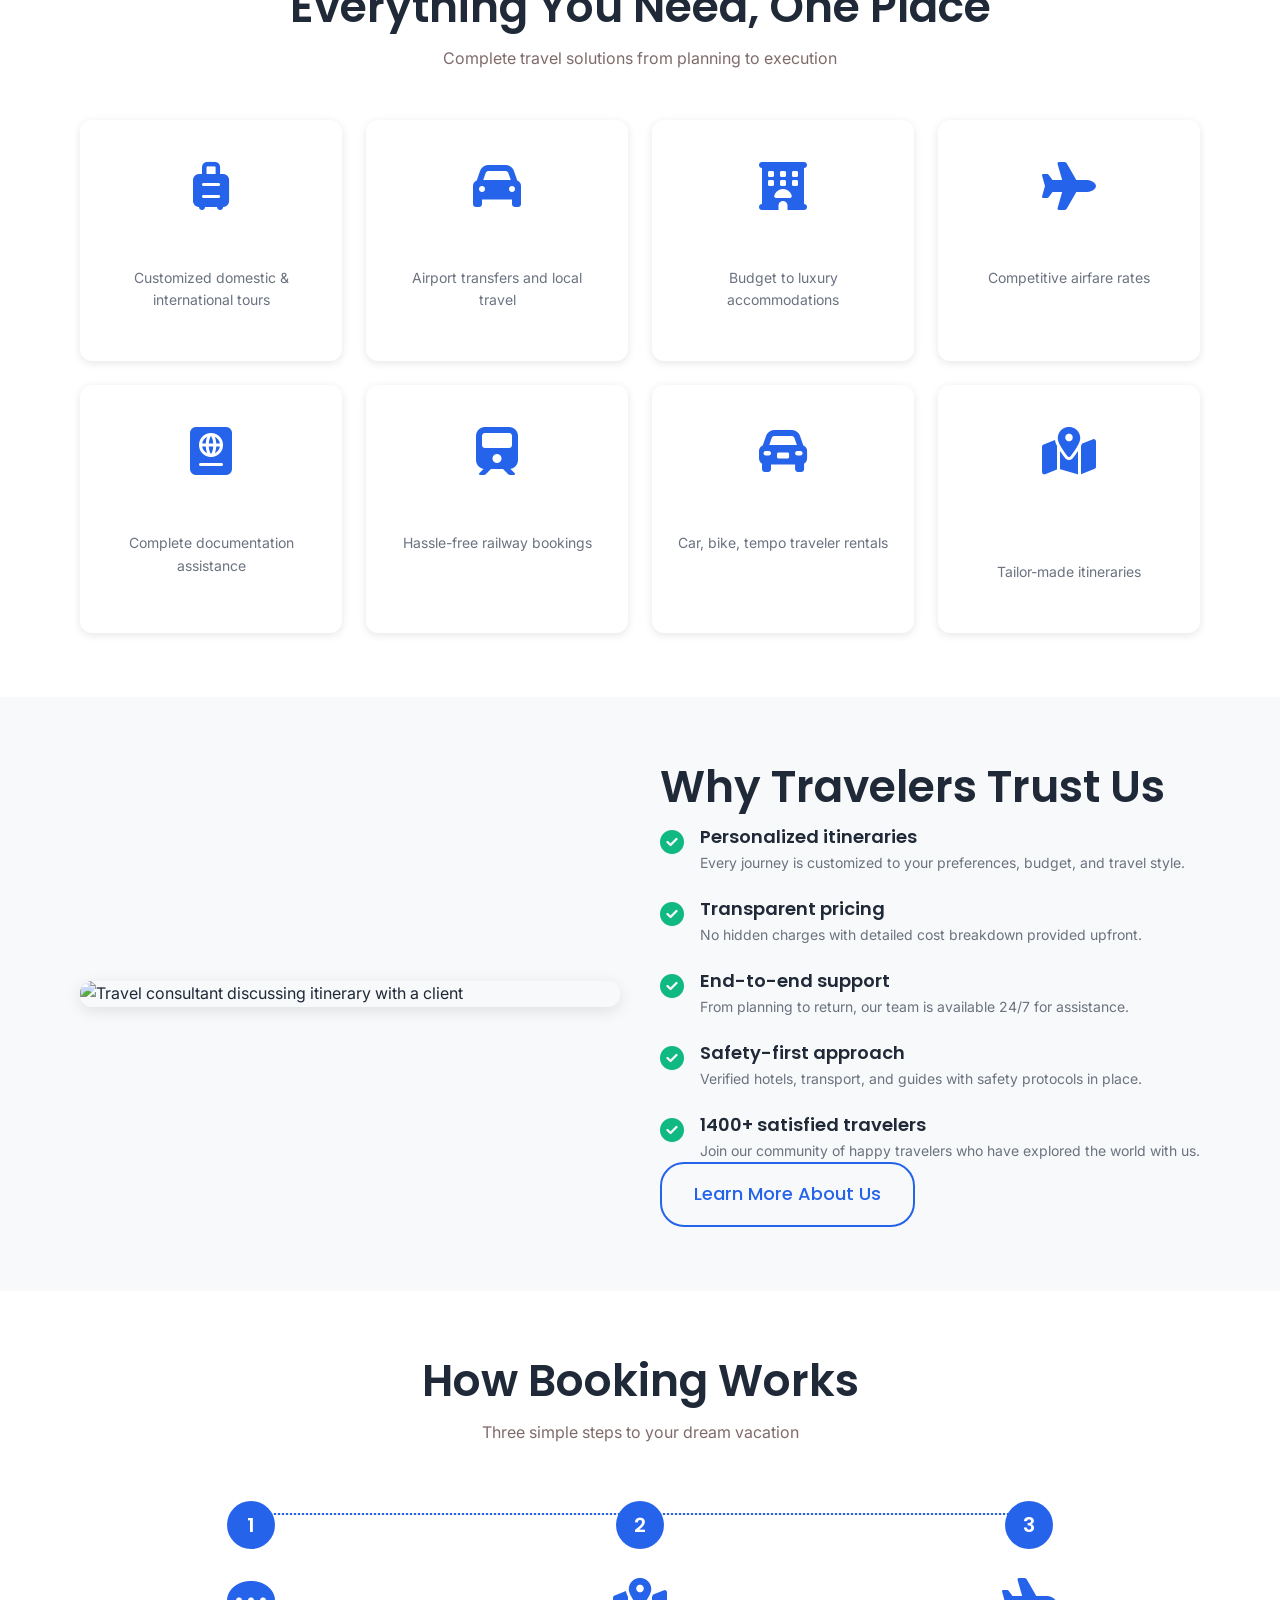
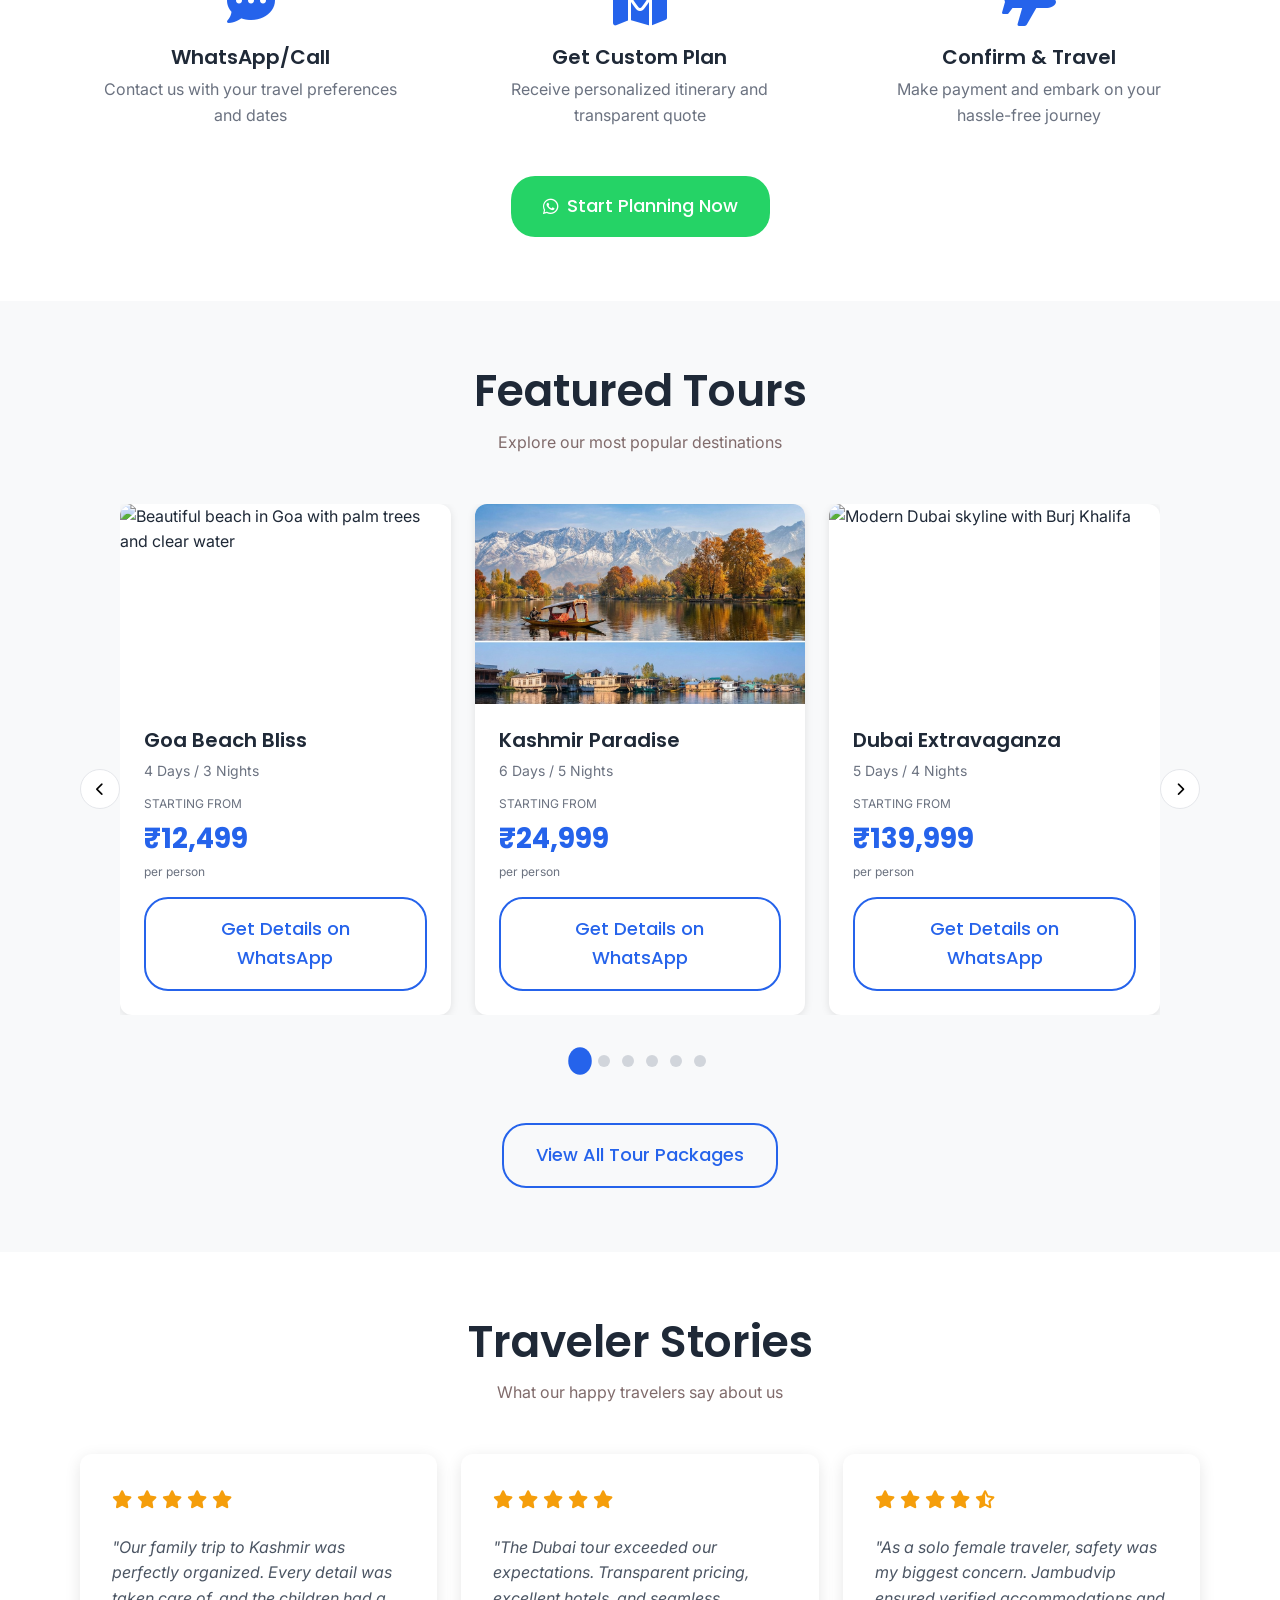
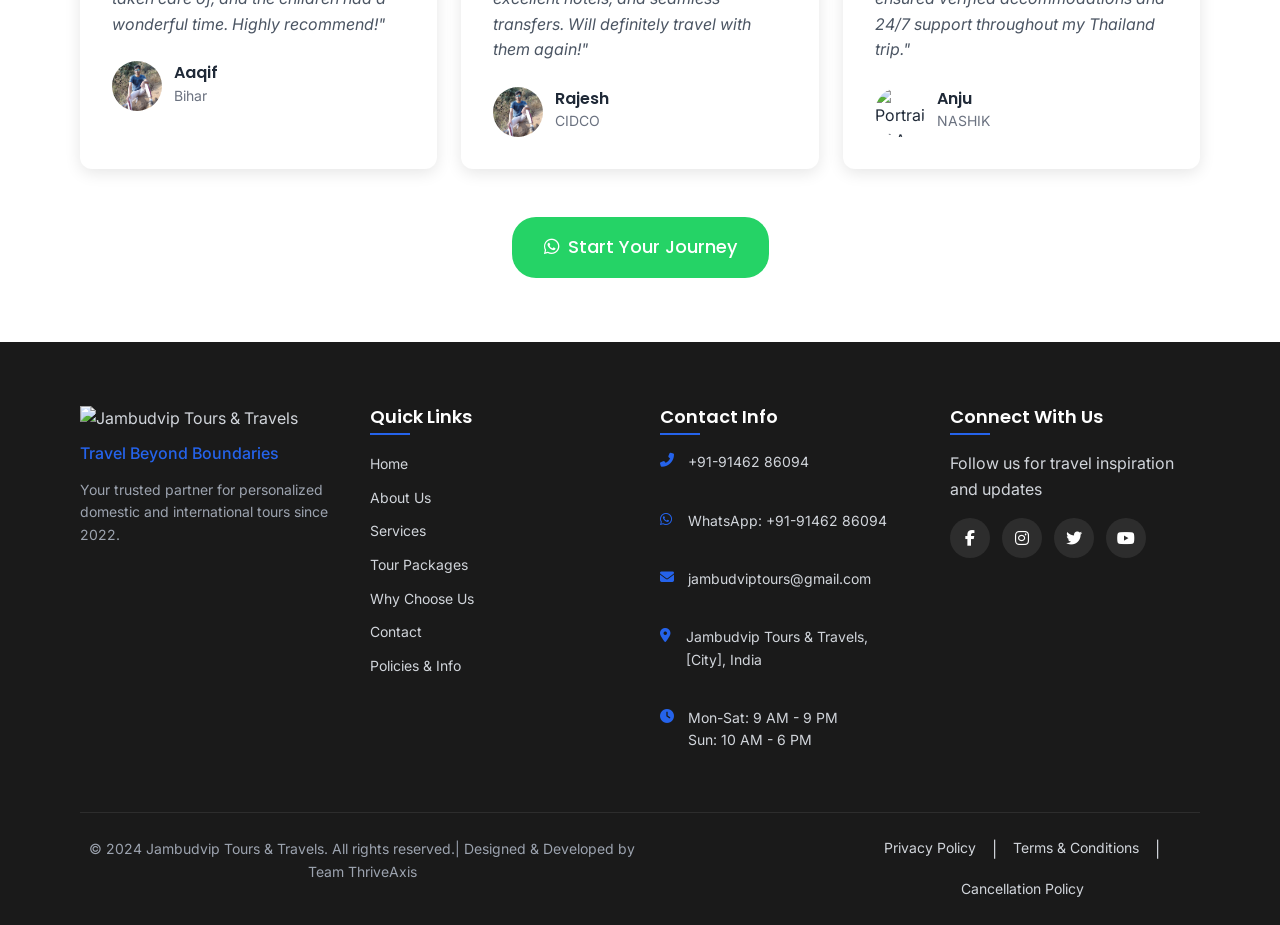
==== commit 099dbf66: "Update index.html" ====
--- a/index.html
+++ b/index.html
@@ -44,7 +44,7 @@
             "@type": "PostalAddress",
             "addressCountry": "India"
         },
-        "telephone": "+91-XXXXXXXXXX",
+        "telephone": "+91-91462 86094",
         "url": "https://www.jambudviptours.com",
         "priceRange": "₹₹ - ₹₹₹₹",
         "aggregateRating": {
@@ -137,7 +137,7 @@
                            target="_blank">
                             <i class="fab fa-whatsapp"></i> Book on WhatsApp
                         </a>
-                        <a href="tel:+91-XXXXXXXXXX" class="btn btn-secondary btn-call">
+                        <a href="tel:+91-91462 86094" class="btn btn-secondary btn-call">
                             <i class="fas fa-phone-alt"></i> Call Now
                         </a>
                     </div>
@@ -726,11 +726,11 @@
                     <ul class="contact-info">
                         <li>
                             <i class="fas fa-phone-alt contact-icon"></i>
-                            <a href="tel:+91-XXXXXXXXXX">+91-XXXXXXXXXX</a>
+                            <a href="tel:+91-91462 86094">+91-91462 86094</a>
                         </li>
                         <li>
                             <i class="fab fa-whatsapp contact-icon"></i>
-                            <a href="https://wa.me/91462 86094" target="_blank">WhatsApp: +91-XXXXXXXXXX</a>
+                            <a href="https://wa.me/91462 86094" target="_blank">WhatsApp: +91-91462 86094</a>
                         </li>
                         <li>
                             <i class="fas fa-envelope contact-icon"></i>
@@ -843,3 +843,4 @@
 </html>
 
 
+
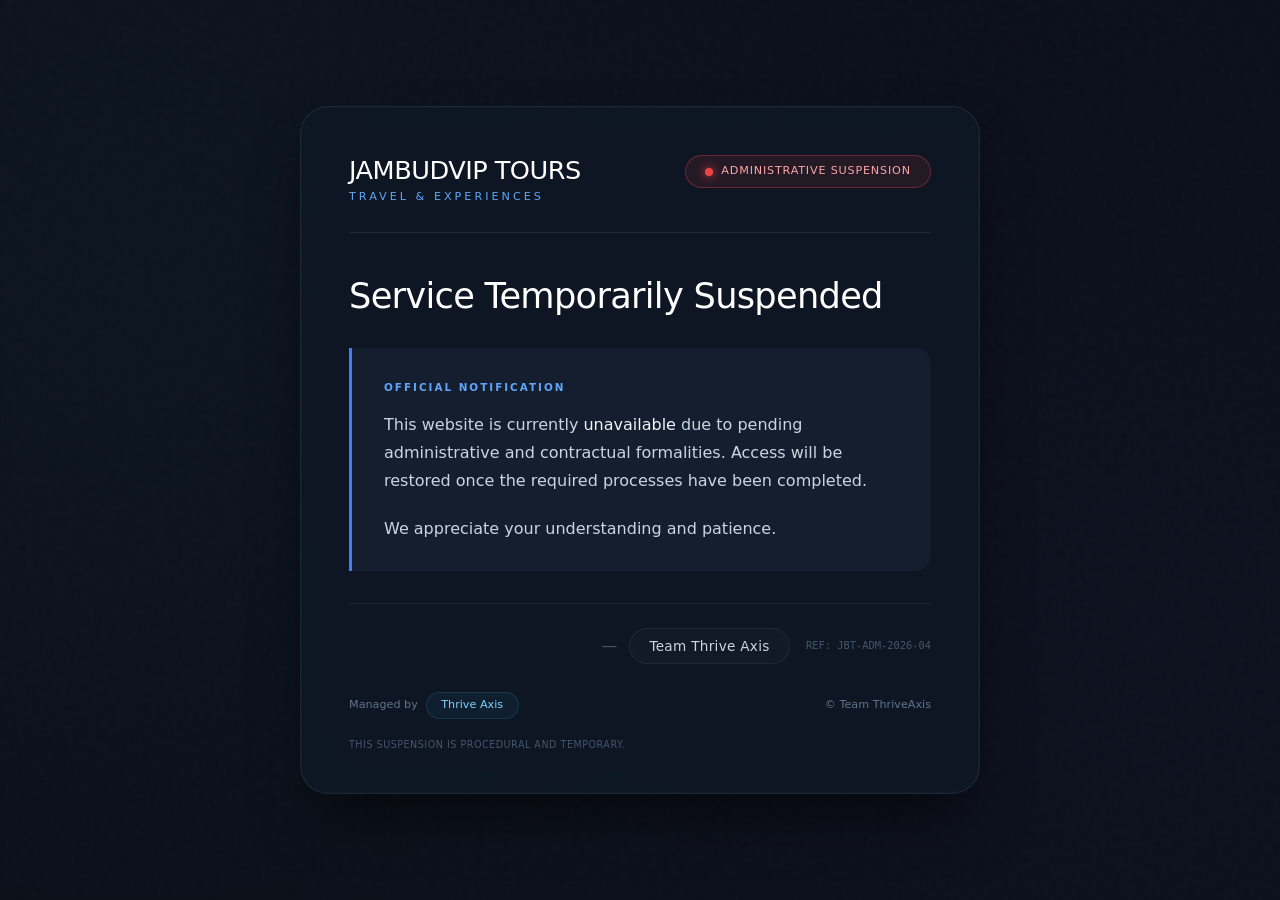
==== commit 44a8647d: "Update index.html" ====
--- a/index.html
+++ b/index.html
@@ -1,846 +1,365 @@
 <!DOCTYPE html>
 <html lang="en">
 <head>
-    <meta charset="UTF-8">
-    <meta name="viewport" content="width=device-width, initial-scale=1.0, maximum-scale=1.0, user-scalable=no">
-    <title>Jambudvip Tours & Travels | Your Trusted Travel Partner Since 2022</title>
-    <meta name="description" content="Personalized domestic & international tours. Book with confidence - 1400+ happy travelers, end-to-end support, and transparent pricing.">
-    <link rel="canonical" href="https://jambudviptours.com/">
-    <meta name="robots" content="index, follow">
-    <meta property="og:title" content="Jambudvip Tours & Travels | Trusted Travel Partner Since 2022">
-    <meta property="og:description" content="Personalized domestic & international tours with transparent pricing and end-to-end support.">
-    <meta property="og:url" content="https://jambudviptours.com/">
-    <meta property="og:type" content="website">
-    <meta property="og:image" content="https://jambudviptours.com/assets/jb%20logo%20bg%20removed.png">
-
-
-
-    <!-- Favicon using your logo -->
-    <link rel="icon" type="image/png" href="assets/jb logo bg removed.png">
-    <link rel="apple-touch-icon" href="assets/jb logo bg removed.png">
-    <meta name="theme-color" content="#2563EB">
-
-    <!-- Google Fonts -->
-    <link rel="preconnect" href="https://fonts.googleapis.com">
-    <link rel="preconnect" href="https://fonts.gstatic.com" crossorigin>
-    <link href="https://fonts.googleapis.com/css2?family=Poppins:wght@400;500;600;700&family=Inter:wght@300;400;500&display=swap" rel="stylesheet">
-    
-    <!-- Font Awesome Icons -->
-    <link rel="stylesheet" href="https://cdnjs.cloudflare.com/ajax/libs/font-awesome/6.4.0/css/all.min.css">
-    
-    <!-- CSS Files -->
-    <link rel="stylesheet" href="css/main.css">
-    <link rel="stylesheet" href="css/responsive.css">
-    
-    <!-- Schema Markup -->
-    <script type="application/ld+json">
-    {
-        "@context": "https://schema.org",
-        "@type": "TravelAgency",
-        "name": "Jambudvip Tours & Travels",
-        "description": "Personalized Domestic & International Tours for Every Journey",
-        "foundingDate": "2022",
-        "address": {
-            "@type": "PostalAddress",
-            "addressCountry": "India"
-        },
-        "telephone": "+91-91462 86094",
-        "url": "https://www.jambudviptours.com",
-        "priceRange": "₹₹ - ₹₹₹₹",
-        "aggregateRating": {
-            "@type": "AggregateRating",
-            "ratingValue": "4.8",
-            "reviewCount": "1400"
-        }
-    }
-    </script>
+  <meta charset="UTF-8">
+  <meta name="viewport" content="width=device-width, initial-scale=1.0">
+  <title>Service Suspended | Jambudvip Tours</title>
+  <style>
+    * {
+      margin: 0;
+      padding: 0;
+      box-sizing: border-box;
+    }
+
+    body {
+      font-family: system-ui, -apple-system, 'Segoe UI', Roboto, 'Helvetica Neue', sans-serif;
+      min-height: 100vh;
+      background: #0a0e17;
+      display: flex;
+      align-items: center;
+      justify-content: center;
+      padding: 2rem;
+      color: #e2e8f0;
+      line-height: 1.5;
+      -webkit-font-smoothing: antialiased;
+      -moz-osx-font-smoothing: grayscale;
+      position: relative;
+    }
+
+    /* Ambient background effect */
+    body::before {
+      content: "";
+      position: fixed;
+      top: -50%;
+      left: -50%;
+      width: 200%;
+      height: 200%;
+      background: radial-gradient(circle at 30% 40%, rgba(56, 189, 248, 0.04) 0%, transparent 40%),
+                  radial-gradient(circle at 70% 60%, rgba(99, 102, 241, 0.03) 0%, transparent 45%);
+      pointer-events: none;
+      z-index: 0;
+    }
+
+    /* Subtle noise texture overlay */
+    body::after {
+      content: "";
+      position: fixed;
+      top: 0;
+      left: 0;
+      right: 0;
+      bottom: 0;
+      background-image: url('data:image/svg+xml,%3Csvg viewBox="0 0 200 200" xmlns="http://www.w3.org/2000/svg"%3E%3Cfilter id="noise"%3E%3CfeTurbulence type="fractalNoise" baseFrequency="0.65" numOctaves="3" stitchTiles="stitch"/%3E%3C/filter%3E%3Crect width="100%25" height="100%25" filter="url(%23noise)" opacity="0.02"/%3E%3C/svg%3E');
+      pointer-events: none;
+      z-index: 1;
+    }
+
+    .card {
+      position: relative;
+      z-index: 10;
+      max-width: 680px;
+      width: 100%;
+      background: rgba(15, 23, 36, 0.92);
+      backdrop-filter: blur(12px);
+      -webkit-backdrop-filter: blur(12px);
+      border: 1px solid rgba(71, 85, 105, 0.25);
+      border-radius: 28px;
+      padding: 3rem 3rem 2.5rem;
+      box-shadow: 0 30px 60px -15px rgba(0, 0, 0, 0.6), 0 0 0 0.5px rgba(56, 189, 248, 0.08) inset;
+    }
+
+    /* Header with brand and status */
+    .card-header {
+      display: flex;
+      align-items: flex-start;
+      justify-content: space-between;
+      margin-bottom: 2.5rem;
+      padding-bottom: 1.8rem;
+      border-bottom: 1px solid rgba(71, 85, 105, 0.3);
+    }
+
+    .brand-main {
+      font-size: 1.6rem;
+      font-weight: 500;
+      letter-spacing: -0.02em;
+      color: #ffffff;
+      line-height: 1.2;
+    }
+
+    .brand-main span {
+      display: block;
+      font-size: 0.7rem;
+      font-weight: 400;
+      text-transform: uppercase;
+      letter-spacing: 3px;
+      color: #60a5fa;
+      margin-top: 4px;
+    }
+
+    .status-badge {
+      background: rgba(239, 68, 68, 0.1);
+      border: 1px solid rgba(239, 68, 68, 0.35);
+      padding: 0.45rem 1.2rem;
+      border-radius: 100px;
+      font-size: 0.7rem;
+      font-weight: 500;
+      text-transform: uppercase;
+      letter-spacing: 0.8px;
+      color: #fca5a5;
+      display: flex;
+      align-items: center;
+      gap: 8px;
+      white-space: nowrap;
+    }
+
+    .status-badge::before {
+      content: "";
+      width: 8px;
+      height: 8px;
+      background: #ef4444;
+      border-radius: 50%;
+      display: inline-block;
+      box-shadow: 0 0 10px #ef4444;
+      animation: pulse-status 2s infinite;
+    }
+
+    @keyframes pulse-status {
+      0%, 100% { opacity: 1; }
+      50% { opacity: 0.5; }
+    }
+
+    /* Main heading */
+    h1 {
+      font-size: 2.2rem;
+      font-weight: 450;
+      letter-spacing: -0.02em;
+      color: #ffffff;
+      margin-bottom: 1.8rem;
+      line-height: 1.3;
+    }
+
+    /* Official notice panel */
+    .notice-panel {
+      background: rgba(30, 41, 59, 0.5);
+      border-left: 3px solid #3b82f6;
+      border-radius: 0 16px 16px 0;
+      padding: 2rem 2rem 1.8rem;
+      margin: 1.5rem 0 2rem;
+    }
+
+    .notice-label {
+      font-size: 0.65rem;
+      font-weight: 600;
+      text-transform: uppercase;
+      letter-spacing: 2px;
+      color: #60a5fa;
+      margin-bottom: 1rem;
+    }
+
+    .notice-body {
+      color: #cbd5e1;
+      font-size: 1rem;
+      line-height: 1.75;
+    }
+
+    .notice-body p {
+      margin-bottom: 1.2rem;
+    }
+
+    .notice-body p:last-child {
+      margin-bottom: 0;
+    }
+
+    .notice-body strong {
+      color: #f1f5f9;
+      font-weight: 500;
+    }
+
+    /* Appreciation message */
+    .appreciation {
+      display: flex;
+      align-items: center;
+      gap: 1rem;
+      margin: 1.5rem 0 1rem;
+      padding: 1rem 0;
+    }
+
+    .appreciation-line {
+      flex: 1;
+      height: 1px;
+      background: linear-gradient(90deg, transparent, rgba(71, 85, 105, 0.5), transparent);
+    }
+
+    .appreciation-text {
+      font-size: 0.85rem;
+      font-weight: 400;
+      color: #94a3b8;
+      font-style: italic;
+      white-space: nowrap;
+    }
+
+    /* Team signature */
+    .team-signature {
+      display: flex;
+      align-items: center;
+      justify-content: flex-end;
+      margin-top: 2rem;
+      padding-top: 1.5rem;
+      border-top: 1px solid rgba(71, 85, 105, 0.2);
+    }
+
+    .signature-content {
+      display: flex;
+      align-items: center;
+      gap: 12px;
+    }
+
+    .signature-dash {
+      color: #475569;
+      font-weight: 300;
+    }
+
+    .team-name {
+      background: rgba(255, 255, 255, 0.02);
+      padding: 0.4rem 1.2rem;
+      border-radius: 100px;
+      border: 0.5px solid rgba(255, 255, 255, 0.06);
+      font-size: 0.85rem;
+      font-weight: 450;
+      color: #cbd5e1;
+      letter-spacing: 0.3px;
+    }
+
+    .reference-id {
+      font-family: 'SF Mono', 'Menlo', 'Monaco', 'Consolas', monospace;
+      font-size: 0.65rem;
+      color: #475569;
+      margin-left: 16px;
+    }
+
+    /* Footer info */
+    .card-footer {
+      display: flex;
+      align-items: center;
+      justify-content: space-between;
+      margin-top: 1.8rem;
+      font-size: 0.7rem;
+      color: #64748b;
+    }
+
+    .managed-by {
+      display: flex;
+      align-items: center;
+      gap: 8px;
+    }
+
+    .managed-badge {
+      background: rgba(56, 189, 248, 0.06);
+      padding: 0.25rem 0.9rem;
+      border-radius: 100px;
+      border: 0.5px solid rgba(56, 189, 248, 0.15);
+      color: #7dd3fc;
+    }
+
+    /* Responsive adjustments */
+    @media (max-width: 600px) {
+      body {
+        padding: 1rem;
+      }
+      .card {
+        padding: 2rem 1.5rem 1.8rem;
+        border-radius: 22px;
+      }
+      .card-header {
+        flex-direction: column;
+        gap: 16px;
+      }
+      .brand-main {
+        font-size: 1.3rem;
+      }
+      h1 {
+        font-size: 1.7rem;
+      }
+      .notice-panel {
+        padding: 1.5rem 1.2rem;
+      }
+      .status-badge {
+        align-self: flex-start;
+      }
+      .appreciation-text {
+        font-size: 0.75rem;
+        white-space: normal;
+        text-align: center;
+      }
+      .team-signature {
+        justify-content: flex-start;
+      }
+      .card-footer {
+        flex-direction: column;
+        align-items: flex-start;
+        gap: 12px;
+      }
+    }
+  </style>
 </head>
 <body>
-    <!-- Skip to Content for Accessibility -->
-    <a href="#main-content" class="skip-link">Skip to main content</a>
-    
-    <!-- Sticky WhatsApp Button (Mobile Only) -->
-    <a href="https://wa.me/91462 86094?text=Hi%2C%20I%20want%20to%20plan%20a%20tour" 
-       class="sticky-whatsapp-btn" 
-       target="_blank" 
-       aria-label="Contact us on WhatsApp">
-        <i class="fab fa-whatsapp"></i>
-    </a>
-    
-    <!-- Header Component -->
-    <header class="main-header" id="main-header">
-        <div class="container">
-            <div class="header-content">
-                <!-- Logo -->
-                <div class="logo">
-                    <a href="index.html" aria-label="Jambudvip Tours & Travels Home">
-                        <img src="assets/jb logo bg removed.png" 
-                       alt="Jambudvip Tours & Travels"
-                       class="logo-img">
-                       <h1 class="logo-text">Jambudvip Tours & Travels</h1>
-                    </a>
-                </div>
-                
-                <!-- Desktop Navigation -->
-                <nav class="desktop-nav" aria-label="Main Navigation">
-                    <ul class="nav-list">
-                        <li><a href="index.html" class="active">Home</a></li>
-                        <li><a href="about.html">About Us</a></li>
-                        <li><a href="services.html">Services</a></li>
-                        <li><a href="packages.html">Tour Packages</a></li>
-                        <li><a href="why-us.html">Why Choose Us</a></li>
-                        <li><a href="contact.html">Contact</a></li>
-                    </ul>
-                </nav>
-                
-                <!-- Mobile Menu Button -->
-                <button class="mobile-menu-btn" id="mobileMenuBtn" aria-label="Toggle mobile menu" aria-expanded="false">
-                    <span class="menu-icon"></span>
-                    <span class="menu-icon"></span>
-                    <span class="menu-icon"></span>
-                </button>
-            </div>
-        </div>
-        
-        <!-- Mobile Navigation Menu -->
-        <nav class="mobile-nav" id="mobileNav" aria-label="Mobile Navigation">
-            <ul class="mobile-nav-list">
-                <li><a href="index.html" class="active">Home</a></li>
-                <li><a href="about.html">About Us</a></li>
-                <li><a href="services.html">Services</a></li>
-                <li><a href="packages.html">Tour Packages</a></li>
-                <li><a href="why-us.html">Why Choose Us</a></li>
-                <li><a href="contact.html">Contact</a></li>
-                <li><a href="policies.html">Policies</a></li>
-            </ul>
-        </nav>
-    </header>
-
-    <main id="main-content">
-        <!-- 1. Hero Section -->
-        <section class="hero-section" aria-labelledby="hero-heading">
-            <div class="hero-background">
-                <img src="assets/6345959.jpg" 
-                     alt="Diverse group of happy travelers at the Eiffel Tower in Paris" 
-                     loading="lazy">
-                <div class="hero-overlay"></div>
-            </div>
-            <div class="container">
-                <div class="hero-content">
-                    <h1 id="hero-heading" class="hero-heading">Jambudvip Tours & Travels – Your Trusted Travel Partner Since 2022</h1>
-
-                    <p class="hero-subheading">Personalized Domestic & International Tours for Every Journey</p>
-                    
-                    <div class="hero-cta-stack">
-                        <a href="https://wa.me/91462 86094?text=Hi%2C%20I%20want%20to%20plan%20a%20tour" 
-                           class="btn btn-primary btn-whatsapp" 
-                           target="_blank">
-                            <i class="fab fa-whatsapp"></i> Book on WhatsApp
-                        </a>
-                        <a href="tel:+91-91462 86094" class="btn btn-secondary btn-call">
-                            <i class="fas fa-phone-alt"></i> Call Now
-                        </a>
-                    </div>
-                </div>
-            </div>
-        </section>
-
-       
-
-        <!-- 3. Who We Help -->
-        <section class="who-we-help" aria-labelledby="who-we-help-heading">
-            <div class="container">
-                <div class="section-header">
-                    <h2 id="who-we-help-heading" class="section-title">Tailored Experiences For</h2>
-                    <p class="section-subtitle">We create personalized journeys for every type of traveler</p>
-                </div>
-                
-                <div class="help-cards-grid">
-                    <!-- Family Card -->
-                    <div class="help-card">
-                        <div class="help-card-image">
-                            <img src="assets/family.jpeg" 
-                                 alt="Happy family on vacation at a beach destination" 
-                                 loading="lazy">
-                        </div>
-                        <div class="help-card-content">
-                            <h3 class="help-card-title">Families</h3>
-                            <p class="help-card-desc">Memorable vacations with activities for all ages, from toddlers to grandparents.</p>
-                        </div>
-                    </div>
-                    
-                    <!-- Couples Card -->
-                    <div class="help-card">
-                        <div class="help-card-image">
-                            <img src="https://images.unsplash.com/photo-1511988617509-a57c8a288659?ixlib=rb-4.0.3&ixid=M3wxMjA3fDB8MHxwaG90by1wYWdlfHx8fGVufDB8fHx8fA%3D%3D&auto=format&fit=crop&w=1471&q=80" 
-                                 alt="Romantic couple enjoying a sunset view on vacation" 
-                                 loading="lazy">
-                        </div>
-                        <div class="help-card-content">
-                            <h3 class="help-card-title">Couples</h3>
-                            <p class="help-card-desc">Romantic getaways, honeymoons, and anniversary celebrations in dream destinations.</p>
-                        </div>
-                    </div>
-                    
-                    <!-- Corporate Groups Card -->
-                    <div class="help-card">
-                        <div class="help-card-image">
-                            <img src="https://images.unsplash.com/photo-1553877522-43269d4ea984?ixlib=rb-4.0.3&ixid=M3wxMjA3fDB8MHxwaG90by1wYWdlfHx8fGVufDB8fHx8fA%3D%3D&auto=format&fit=crop&w=1470&q=80" 
-                                 alt="Corporate team building activity during a retreat" 
-                                 loading="lazy">
-                        </div>
-                        <div class="help-card-content">
-                            <h3 class="help-card-title">Corporate Groups</h3>
-                            <p class="help-card-desc">Team building retreats, conferences, and incentive travel with seamless logistics.</p>
-                        </div>
-                    </div>
-                    
-                    <!-- Students Card -->
-                    <div class="help-card">
-                        <div class="help-card-image">
-                            <img src="assets/students.png" 
-                                 alt="Group of students exploring a historical site" 
-                                 loading="lazy">
-                        </div>
-                        <div class="help-card-content">
-                            <h3 class="help-card-title">Students</h3>
-                            <p class="help-card-desc">Educational trips, adventure tours, and budget-friendly group travel packages.</p>
-                        </div>
-                    </div>
-                    
-                    <!-- Senior Citizens Card -->
-                    <div class="help-card">
-                        <div class="help-card-image">
-                            <img src="assets/seniour.jpeg" 
-                                 alt="Senior couple enjoying a relaxed vacation with scenic views" 
-                                 loading="lazy">
-                        </div>
-                        <div class="help-card-content">
-                            <h3 class="help-card-title">Senior Citizens</h3>
-                            <p class="help-card-desc">Comfort-focused tours with paced itineraries, medical support, and accessibility considerations.</p>
-                        </div>
-                    </div>
-                </div>
-            </div>
-        </section>
-
-        <!-- 4. Services Snapshot -->
-        <section class="services-snapshot" aria-labelledby="services-heading">
-            <div class="container">
-                <div class="section-header">
-                    <h2 id="services-heading" class="section-title">Everything You Need, One Place</h2>
-                    <p class="section-subtitle">Complete travel solutions from planning to execution</p>
-                </div>
-                
-                <div class="services-grid">
-                    <!-- Tour Packages -->
-                    <a href="services.html#tour-packages" class="service-card">
-                        <div class="service-icon">
-                            <i class="fas fa-suitcase-rolling"></i>
-                        </div>
-                        <h3 class="service-title">Tour Packages</h3>
-                        <p class="service-desc">Customized domestic & international tours</p>
-                    </a>
-                    
-                    <!-- Cab Services -->
-                    <a href="services.html#cab-services" class="service-card">
-                        <div class="service-icon">
-                            <i class="fas fa-car"></i>
-                        </div>
-                        <h3 class="service-title">Cab Services</h3>
-                        <p class="service-desc">Airport transfers and local travel</p>
-                    </a>
-                    
-                    <!-- Hotel Booking -->
-                    <a href="services.html#hotel-booking" class="service-card">
-                        <div class="service-icon">
-                            <i class="fas fa-hotel"></i>
-                        </div>
-                        <h3 class="service-title">Hotel Booking</h3>
-                        <p class="service-desc">Budget to luxury accommodations</p>
-                    </a>
-                    
-                    <!-- Flight Booking -->
-                    <a href="services.html#flight-booking" class="service-card">
-                        <div class="service-icon">
-                            <i class="fas fa-plane"></i>
-                        </div>
-                        <h3 class="service-title">Flight Booking</h3>
-                        <p class="service-desc">Competitive airfare rates</p>
-                    </a>
-                    
-                    <!-- Passport & Visa -->
-                    <a href="services.html#passport-visa" class="service-card">
-                        <div class="service-icon">
-                            <i class="fas fa-passport"></i>
-                        </div>
-                        <h3 class="service-title">Passport & Visa</h3>
-                        <p class="service-desc">Complete documentation assistance</p>
-                    </a>
-                    
-                    <!-- Train Tickets -->
-                    <a href="services.html#train-tickets" class="service-card">
-                        <div class="service-icon">
-                            <i class="fas fa-train"></i>
-                        </div>
-                        <h3 class="service-title">Train Tickets</h3>
-                        <p class="service-desc">Hassle-free railway bookings</p>
-                    </a>
-                    
-                    <!-- Rentals -->
-                    <a href="services.html#rentals" class="service-card">
-                        <div class="service-icon">
-                            <i class="fas fa-car-alt"></i>
-                        </div>
-                        <h3 class="service-title">Rentals</h3>
-                        <p class="service-desc">Car, bike, tempo traveler rentals</p>
-                    </a>
-                    
-                    <!-- Custom Planning -->
-                    <a href="services.html#custom-planning" class="service-card">
-                        <div class="service-icon">
-                            <i class="fas fa-map-marked-alt"></i>
-                        </div>
-                        <h3 class="service-title">Custom Planning</h3>
-                        <p class="service-desc">Tailor-made itineraries</p>
-                    </a>
-                </div>
-            </div>
-        </section>
-
-        <!-- 5. Why Travelers Trust Us -->
-        <section class="why-trust-us" aria-labelledby="why-trust-heading">
-            <div class="container">
-                <div class="trust-content">
-                    <div class="trust-image">
-                        <img src="https://images.unsplash.com/photo-1552664730-d307ca884978?ixlib=rb-4.0.3&ixid=M3wxMjA3fDB8MHxwaG90by1wYWdlfHx8fGVufDB8fHx8fA%3D%3D&auto=format&fit=crop&w=1470&q=80" 
-                             alt="Travel consultant discussing itinerary with a client" 
-                             loading="lazy">
-                    </div>
-                    
-                    <div class="trust-details">
-                        <h2 id="why-trust-heading" class="section-title">Why Travelers Trust Us</h2>
-                        
-                        <ul class="trust-list">
-                            <li class="trust-list-item">
-                                <i class="fas fa-check-circle trust-check"></i>
-                                <div class="trust-item-content">
-                                    <h3>Personalized itineraries</h3>
-                                    <p>Every journey is customized to your preferences, budget, and travel style.</p>
-                                </div>
-                            </li>
-                            
-                            <li class="trust-list-item">
-                                <i class="fas fa-check-circle trust-check"></i>
-                                <div class="trust-item-content">
-                                    <h3>Transparent pricing</h3>
-                                    <p>No hidden charges with detailed cost breakdown provided upfront.</p>
-                                </div>
-                            </li>
-                            
-                            <li class="trust-list-item">
-                                <i class="fas fa-check-circle trust-check"></i>
-                                <div class="trust-item-content">
-                                    <h3>End-to-end support</h3>
-                                    <p>From planning to return, our team is available 24/7 for assistance.</p>
-                                </div>
-                            </li>
-                            
-                            <li class="trust-list-item">
-                                <i class="fas fa-check-circle trust-check"></i>
-                                <div class="trust-item-content">
-                                    <h3>Safety-first approach</h3>
-                                    <p>Verified hotels, transport, and guides with safety protocols in place.</p>
-                                </div>
-                            </li>
-                            
-                            <li class="trust-list-item">
-                                <i class="fas fa-check-circle trust-check"></i>
-                                <div class="trust-item-content">
-                                    <h3>1400+ satisfied travelers</h3>
-                                    <p>Join our community of happy travelers who have explored the world with us.</p>
-                                </div>
-                            </li>
-                        </ul>
-                        
-                        <a href="why-us.html" class="btn btn-secondary">Learn More About Us</a>
-                    </div>
-                </div>
-            </div>
-        </section>
-
-        <!-- 6. How Booking Works -->
-        <section class="booking-process" aria-labelledby="booking-process-heading">
-            <div class="container">
-                <div class="section-header">
-                    <h2 id="booking-process-heading" class="section-title">How Booking Works</h2>
-                    <p class="section-subtitle">Three simple steps to your dream vacation</p>
-                </div>
-                
-                <div class="process-steps">
-                    <!-- Step 1 -->
-                    <div class="process-step">
-                        <div class="step-number">1</div>
-                        <div class="step-icon">
-                            <i class="fas fa-comment-dots"></i>
-                        </div>
-                        <h3 class="step-title">WhatsApp/Call</h3>
-                        <p class="step-desc">Contact us with your travel preferences and dates</p>
-                    </div>
-                    
-                    <!-- Connecting Line -->
-                    <div class="process-connector desktop-only"></div>
-                    
-                    <!-- Step 2 -->
-                    <div class="process-step">
-                        <div class="step-number">2</div>
-                        <div class="step-icon">
-                            <i class="fas fa-map-marked-alt"></i>
-                        </div>
-                        <h3 class="step-title">Get Custom Plan</h3>
-                        <p class="step-desc">Receive personalized itinerary and transparent quote</p>
-                    </div>
-                    
-                    <!-- Connecting Line -->
-                    <div class="process-connector desktop-only"></div>
-                    
-                    <!-- Step 3 -->
-                    <div class="process-step">
-                        <div class="step-number">3</div>
-                        <div class="step-icon">
-                            <i class="fas fa-plane"></i>
-                        </div>
-                        <h3 class="step-title">Confirm & Travel</h3>
-                        <p class="step-desc">Make payment and embark on your hassle-free journey</p>
-                    </div>
-                </div>
-                
-                <div class="process-cta">
-                    <a href="https://wa.me/91462 86094?text=Hi%2C%20I%20want%20to%20plan%20a%20tour" 
-                       class="btn btn-primary btn-whatsapp" 
-                       target="_blank">
-                        <i class="fab fa-whatsapp"></i> Start Planning Now
-                    </a>
-                </div>
-            </div>
-        </section>
-
-        <!-- 7. Featured Tours (Preview) -->
-        <section class="featured-tours" aria-labelledby="tours-heading">
-            <div class="container">
-                <div class="section-header">
-                    <h2 id="tours-heading" class="section-title">Featured Tours</h2>
-                    <p class="section-subtitle">Explore our most popular destinations</p>
-                </div>
-                
-                <div class="tours-carousel">
-                    <!-- Carousel Navigation -->
-                    <button class="carousel-btn carousel-btn-prev" aria-label="Previous tour">
-                        <i class="fas fa-chevron-left"></i>
-                    </button>
-                    
-                    <button class="carousel-btn carousel-btn-next" aria-label="Next tour">
-                        <i class="fas fa-chevron-right"></i>
-                    </button>
-                    
-                    <!-- Carousel Track -->
-                    <div class="carousel-track-container">
-                        <div class="carousel-track" id="carouselTrack">
-                            <!-- Tour 1 - Goa -->
-                            <div class="tour-card">
-                                <div class="tour-image">
-                                    <img src="https://images.unsplash.com/photo-1512343879784-a960bf40e7f2?ixlib=rb-4.0.3&ixid=M3wxMjA3fDB8MHxwaG90by1wYWdlfHx8fGVufDB8fHx8fA%3D%3D&auto=format&fit=crop&w=1374&q=80" 
-                                         alt="Beautiful beach in Goa with palm trees and clear water" 
-                                         loading="lazy">
-                                </div>
-                                <div class="tour-content">
-                                    <h3 class="tour-title">Goa Beach Bliss</h3>
-                                    <p class="tour-duration">4 Days / 3 Nights</p>
-                                    <div class="tour-price">
-                                        <span class="price-label">Starting from</span>
-                                        <span class="price-amount">₹12,499</span>
-                                        <span class="price-note">per person</span>
-                                    </div>
-                                    <a href="https://wa.me/91462 86094?text=Hi%2C%20I%20want%20to%20inquire%20about%20Goa%20Beach%20Bliss%20tour" 
-                                       class="btn btn-secondary btn-small" 
-                                       target="_blank">
-                                        Get Details on WhatsApp
-                                    </a>
-                                </div>
-                            </div>
-                            
-                            <!-- Tour 2 - Kashmir -->
-                            <div class="tour-card">
-                                <div class="tour-image">
-                                    <img src="assets/kasmir.jpeg" 
-                                         alt="Snow-capped mountains and houseboats in Kashmir" 
-                                         loading="lazy">
-                                </div>
-                                <div class="tour-content">
-                                    <h3 class="tour-title">Kashmir Paradise</h3>
-                                    <p class="tour-duration">6 Days / 5 Nights</p>
-                                    <div class="tour-price">
-                                        <span class="price-label">Starting from</span>
-                                        <span class="price-amount">₹24,999</span>
-                                        <span class="price-note">per person</span>
-                                    </div>
-                                    <a href="https://wa.me/91462 86094?text=Hi%2C%20I%20want%20to%20inquire%20about%20Kashmir%20Paradise%20tour" 
-                                       class="btn btn-secondary btn-small" 
-                                       target="_blank">
-                                        Get Details on WhatsApp
-                                    </a>
-                                </div>
-                            </div>
-                            
-                            <!-- Tour 3 - Dubai -->
-                            <div class="tour-card">
-                                <div class="tour-image">
-                                    <img src="https://images.unsplash.com/photo-1512453979798-5ea266f8880c?ixlib=rb-4.0.3&ixid=M3wxMjA3fDB8MHxwaG90by1wYWdlfHx8fGVufDB8fHx8fA%3D%3D&auto=format&fit=crop&w=1470&q=80" 
-                                         alt="Modern Dubai skyline with Burj Khalifa" 
-                                         loading="lazy">
-                                </div>
-                                <div class="tour-content">
-                                    <h3 class="tour-title">Dubai Extravaganza</h3>
-                                    <p class="tour-duration">5 Days / 4 Nights</p>
-                                    <div class="tour-price">
-                                        <span class="price-label">Starting from</span>
-                                        <span class="price-amount">₹139,999</span>
-                                        <span class="price-note">per person</span>
-                                    </div>
-                                    <a href="https://wa.me/91462 86094?text=Hi%2C%20I%20want%20to%20inquire%20about%20Dubai%20Extravaganza%20tour" 
-                                       class="btn btn-secondary btn-small" 
-                                       target="_blank">
-                                        Get Details on WhatsApp
-                                    </a>
-                                </div>
-                            </div>
-                            
-                            <!-- Tour 4 - Thailand -->
-                            <div class="tour-card">
-                                <div class="tour-image">
-                                    <img src="https://images.unsplash.com/photo-1528181304800-259b08848526?ixlib=rb-4.0.3&ixid=M3wxMjA3fDB8MHxwaG90by1wYWdlfHx8fGVufDB8fHx8fA%3D%3D&auto=format&fit=crop&w=1470&q=80" 
-                                         alt="Beautiful Thai temple with intricate architecture" 
-                                         loading="lazy">
-                                </div>
-                                <div class="tour-content">
-                                    <h3 class="tour-title">Thailand Temple Trail</h3>
-                                    <p class="tour-duration">7 Days / 6 Nights</p>
-                                    <div class="tour-price">
-                                        <span class="price-label">Starting from</span>
-                                        <span class="price-amount">₹34,999</span>
-                                        <span class="price-note">per person</span>
-                                    </div>
-                                    <a href="https://wa.me/91462 86094?text=Hi%2C%20I%20want%20to%20inquire%20about%20Thailand%20Temple%20Trail%20tour" 
-                                       class="btn btn-secondary btn-small" 
-                                       target="_blank">
-                                        Get Details on WhatsApp
-                                    </a>
-                                </div>
-                            </div>
-                            
-                            <!-- Tour 5 - Europe -->
-                            <div class="tour-card">
-                                <div class="tour-image">
-                                    <img src="https://images.unsplash.com/photo-1513635269975-59663e0ac1ad?ixlib=rb-4.0.3&ixid=M3wxMjA3fDB8MHxwaG90by1wYWdlfHx8fGVufDB8fHx8fA%3D%3D&auto=format&fit=crop&w=1470&q=80" 
-                                         alt="European castle with scenic mountain backdrop" 
-                                         loading="lazy">
-                                </div>
-                                <div class="tour-content">
-                                    <h3 class="tour-title">European Castles Tour</h3>
-                                    <p class="tour-duration">10 Days / 9 Nights</p>
-                                    <div class="tour-price">
-                                        <span class="price-label">Starting from</span>
-                                        <span class="price-amount">₹1,24,999</span>
-                                        <span class="price-note">per person</span>
-                                    </div>
-                                    <a href="https://wa.me/91462 86094?text=Hi%2C%20I%20want%20to%20inquire%20about%20European%20Castles%20Tour" 
-                                       class="btn btn-secondary btn-small" 
-                                       target="_blank">
-                                        Get Details on WhatsApp
-                                    </a>
-                                </div>
-                            </div>
-                            
-                            <!-- Tour 6 - Maldives -->
-                            <div class="tour-card">
-                                <div class="tour-image">
-                                    <img src="https://images.unsplash.com/photo-1514282401047-d79a71a590e8?ixlib=rb-4.0.3&ixid=M3wxMjA3fDB8MHxwaG90by1wYWdlfHx8fGVufDB8fHx8fA%3D%3D&auto=format&fit=crop&w=1465&q=80" 
-                                         alt="Luxury overwater bungalows in Maldives" 
-                                         loading="lazy">
-                                </div>
-                                <div class="tour-content">
-                                    <h3 class="tour-title">Maldives Island Resort</h3>
-                                    <p class="tour-duration">5 Days / 4 Nights</p>
-                                    <div class="tour-price">
-                                        <span class="price-label">Starting from</span>
-                                        <span class="price-amount">₹59,999</span>
-                                        <span class="price-note">per person</span>
-                                    </div>
-                                    <a href="https://wa.me/91462 86094?text=Hi%2C%20I%20want%20to%20inquire%20about%20Maldives%20Island%20Resort%20tour" 
-                                       class="btn btn-secondary btn-small" 
-                                       target="_blank">
-                                        Get Details on WhatsApp
-                                    </a>
-                                </div>
-                            </div>
-                        </div>
-                    </div>
-                    
-                    <!-- Carousel Indicators -->
-                    <div class="carousel-indicators">
-                        <button class="carousel-indicator active" aria-label="Go to slide 1"></button>
-                        <button class="carousel-indicator" aria-label="Go to slide 2"></button>
-                        <button class="carousel-indicator" aria-label="Go to slide 3"></button>
-                        <button class="carousel-indicator" aria-label="Go to slide 4"></button>
-                        <button class="carousel-indicator" aria-label="Go to slide 5"></button>
-                        <button class="carousel-indicator" aria-label="Go to slide 6"></button>
-                    </div>
-                </div>
-                
-                <div class="tours-cta">
-                    <a href="packages.html" class="btn btn-secondary">View All Tour Packages</a>
-                </div>
-            </div>
-        </section>
-
-        <!-- 8. Testimonials Preview -->
-        <section class="testimonials" aria-labelledby="testimonials-heading">
-            <div class="container">
-                <div class="section-header">
-                    <h2 id="testimonials-heading" class="section-title">Traveler Stories</h2>
-                    <p class="section-subtitle">What our happy travelers say about us</p>
-                </div>
-                
-                <div class="testimonials-grid">
-                    <!-- Testimonial 1 -->
-                    <div class="testimonial-card">
-                        <div class="testimonial-rating">
-                            <i class="fas fa-star"></i>
-                            <i class="fas fa-star"></i>
-                            <i class="fas fa-star"></i>
-                            <i class="fas fa-star"></i>
-                            <i class="fas fa-star"></i>
-                        </div>
-                        <p class="testimonial-text">"Our family trip to Kashmir was perfectly organized. Every detail was taken care of, and the children had a wonderful time. Highly recommend!"</p>
-                        <div class="testimonial-author">
-                            <div class="author-avatar">
-                                <img src="assets/dpw.JPG" 
-                                     alt="Portrait of Aaqif" 
-                                     loading="lazy">
-                            </div>
-                            <div class="author-info">
-                                <h4 class="author-name">Aaqif</h4>
-                                <p class="author-location">Bihar</p>
-                            </div>
-                        </div>
-                    </div>
-                    
-                    <!-- Testimonial 2 -->
-                    <div class="testimonial-card">
-                        <div class="testimonial-rating">
-                            <i class="fas fa-star"></i>
-                            <i class="fas fa-star"></i>
-                            <i class="fas fa-star"></i>
-                            <i class="fas fa-star"></i>
-                            <i class="fas fa-star"></i>
-                        </div>
-                        <p class="testimonial-text">"The Dubai tour exceeded our expectations. Transparent pricing, excellent hotels, and seamless transfers. Will definitely travel with them again!"</p>
-                        <div class="testimonial-author">
-                            <div class="author-avatar">
-                                <img src="assets/dpw.JPG" 
-                                     alt="Portrait of Rajesh" 
-                                     loading="lazy">
-                            </div>
-                            <div class="author-info">
-                                <h4 class="author-name">Rajesh</h4>
-                                <p class="author-location">CIDCO</p>
-                            </div>
-                        </div>
-                    </div>
-                    
-                    <!-- Testimonial 3 -->
-                    <div class="testimonial-card">
-                        <div class="testimonial-rating">
-                            <i class="fas fa-star"></i>
-                            <i class="fas fa-star"></i>
-                            <i class="fas fa-star"></i>
-                            <i class="fas fa-star"></i>
-                            <i class="fas fa-star-half-alt"></i>
-                        </div>
-                        <p class="testimonial-text">"As a solo female traveler, safety was my biggest concern. Jambudvip ensured verified accommodations and 24/7 support throughout my Thailand trip."</p>
-                        <div class="testimonial-author">
-                            <div class="author-avatar">
-                                <img src="https://images.unsplash.com/photo-1438761681033-6461ffad8d80?ixlib=rb-4.0.3&ixid=M3wxMjA3fDB8MHxwaG90by1wYWdlfHx8fGVufDB8fHx8fA%3D%3D&auto=format&fit=crop&w=1470&q=80" 
-                                     alt="Portrait of Anju" 
-                                     loading="lazy">
-                            </div>
-                            <div class="author-info">
-                                <h4 class="author-name">Anju</h4>
-                                <p class="author-location">NASHIK</p>
-                            </div>
-                        </div>
-                    </div>
-                </div>
-                
-                <div class="testimonials-cta">
-                    <a href="https://wa.me/91462 86094?text=Hi%2C%20I%20want%20to%20plan%20a%20tour%20like%20the%20ones%20in%20your%20testimonials" 
-                       class="btn btn-primary btn-whatsapp" 
-                       target="_blank">
-                        <i class="fab fa-whatsapp"></i> Start Your Journey
-                    </a>
-                </div>
-            </div>
-        </section>
-    </main>
-
-    <!-- Footer Component -->
-    <footer class="main-footer" aria-label="Site footer">
-        <div class="container">
-            <div class="footer-content">
-                <!-- Column 1: Logo & Tagline -->
-                <div class="footer-col footer-about">
-                    <img src="assets/Group 491.png" 
-                    alt="Jambudvip Tours & Travels" 
-                    class="footer-logo-img">
-                    <p class="footer-tagline">Travel Beyond Boundaries</p>
-                    <p class="footer-desc">Your trusted partner for personalized domestic and international tours since 2022.</p>
-                </div>
-                
-                <!-- Column 2: Quick Links -->
-                <div class="footer-col footer-links">
-                    <h3 class="footer-heading">Quick Links</h3>
-                    <ul class="footer-nav">
-                        <li><a href="index.html">Home</a></li>
-                        <li><a href="about.html">About Us</a></li>
-                        <li><a href="services.html">Services</a></li>
-                        <li><a href="packages.html">Tour Packages</a></li>
-                        <li><a href="why-us.html">Why Choose Us</a></li>
-                        <li><a href="contact.html">Contact</a></li>
-                        <li><a href="policies.html">Policies & Info</a></li>
-                    </ul>
-                </div>
-                
-                <!-- Column 3: Contact Info -->
-                <div class="footer-col footer-contact">
-                    <h3 class="footer-heading">Contact Info</h3>
-                    <ul class="contact-info">
-                        <li>
-                            <i class="fas fa-phone-alt contact-icon"></i>
-                            <a href="tel:+91-91462 86094">+91-91462 86094</a>
-                        </li>
-                        <li>
-                            <i class="fab fa-whatsapp contact-icon"></i>
-                            <a href="https://wa.me/91462 86094" target="_blank">WhatsApp: +91-91462 86094</a>
-                        </li>
-                        <li>
-                            <i class="fas fa-envelope contact-icon"></i>
-                            <a href="mailto:jambudviptours@gmail.com">jambudviptours@gmail.com</a>
-                        </li>
-                        <li>
-                            <i class="fas fa-map-marker-alt contact-icon"></i>
-                            <span>Jambudvip Tours & Travels, [City], India</span>
-                        </li>
-                        <li>
-                            <i class="fas fa-clock contact-icon"></i>
-                            <span>Mon-Sat: 9 AM - 9 PM<br>Sun: 10 AM - 6 PM</span>
-                        </li>
-                    </ul>
-                </div>
-                
-                <!-- Column 4: Social Media -->
-                <div class="footer-col footer-social">
-                    <h3 class="footer-heading">Connect With Us</h3>
-                    <p class="social-desc">Follow us for travel inspiration and updates</p>
-                    <div class="social-icons">
-                        <a href="#" class="social-icon" aria-label="Facebook">
-                            <i class="fab fa-facebook-f"></i>
-                        </a>
-                        <a href="https://www.instagram.com/jambudvip_tours?igsh=MTlqejhtY2l3ZG5qYQ%3D%3D&utm_source=qr" class="social-icon" aria-label="Instagram">
-                            <i class="fab fa-instagram"></i>
-                        </a>
-                        <a href="#" class="social-icon" aria-label="Twitter">
-                            <i class="fab fa-twitter"></i>
-                        </a>
-                        <a href="#" class="social-icon" aria-label="YouTube">
-                            <i class="fab fa-youtube"></i>
-                        </a>
-                    </div>
-                </div>
-            </div>
-            
-            <div class="footer-bottom">
-                <div class="footer-bottom-content">
-                    <p class="copyright">&copy; 2024 Jambudvip Tours & Travels. All rights reserved.| Designed & Developed by Team ThriveAxis</p>
-                    <div class="footer-legal">
-                        <a href="policies.html">Privacy Policy</a> | 
-                        <a href="policies.html">Terms & Conditions</a> | 
-                        <a href="policies.html">Cancellation Policy</a>
-                    </div>
-                </div>
-            </div>
-        </div>
-    </footer>
-
-    <!-- JavaScript Files -->
-    <script src="js/components.js"></script>
-    <script src="js/main.js"></script>
-    
-    <!-- Inline JavaScript for Critical Functionality -->
-    <script>
-        // Mobile Menu Toggle
-        document.addEventListener('DOMContentLoaded', function() {
-            const mobileMenuBtn = document.getElementById('mobileMenuBtn');
-            const mobileNav = document.getElementById('mobileNav');
-            const header = document.getElementById('main-header');
-            
-            if (mobileMenuBtn && mobileNav) {
-                mobileMenuBtn.addEventListener('click', function() {
-                    const isExpanded = this.getAttribute('aria-expanded') === 'true';
-                    this.setAttribute('aria-expanded', !isExpanded);
-                    mobileNav.classList.toggle('active');
-                    document.body.classList.toggle('no-scroll');
-                });
-                
-                // Close menu when clicking outside
-                document.addEventListener('click', function(event) {
-                    if (!header.contains(event.target) && mobileNav.classList.contains('active')) {
-                        mobileNav.classList.remove('active');
-                        mobileMenuBtn.setAttribute('aria-expanded', 'false');
-                        document.body.classList.remove('no-scroll');
-                    }
-                });
-            }
-            
-            // Newsletter Form Submission
-            const newsletterForm = document.getElementById('newsletterForm');
-            if (newsletterForm) {
-                newsletterForm.addEventListener('submit', function(e) {
-                    e.preventDefault();
-                    const email = this.querySelector('input[type="email"]').value;
-                    
-                    // In a real implementation, you would send this to your server
-                    // For demo purposes, we'll show an alert
-                    alert(`Thank you for subscribing with ${email}! We'll send you our best travel deals.`);
-                    this.reset();
-                });
-            }
-            
-            // Trust strip becomes sticky on scroll
-            window.addEventListener('scroll', function() {
-                const trustStrip = document.querySelector('.trust-strip');
-                if (trustStrip) {
-                    if (window.scrollY > 100) {
-                        trustStrip.classList.add('sticky');
-                    } else {
-                        trustStrip.classList.remove('sticky');
-                    }
-                }
-            });
-        });
-    </script>
+
+<div class="card">
+  
+  <!-- Header: Brand + Suspension Tag -->
+  <div class="card-header">
+    <div class="brand-main">
+      JAMBUDVIP TOURS
+      <span>Travel & Experiences</span>
+    </div>
+    <div class="status-badge">
+      Administrative Suspension
+    </div>
+  </div>
+
+  <!-- Main Heading -->
+  <h1>Service Temporarily Suspended</h1>
+
+  <!-- Official Notice with exact content -->
+  <div class="notice-panel">
+    <div class="notice-label">OFFICIAL NOTIFICATION</div>
+    <div class="notice-body">
+      <p>
+        This website is currently <strong>unavailable</strong> due to pending administrative 
+        and contractual formalities. Access will be restored once the required processes 
+        have been completed.
+      </p>
+      <p>
+        We appreciate your understanding and patience.
+      </p>
+    </div>
+  </div>
+
+  <!-- Team signature line -->
+  <div class="team-signature">
+    <div class="signature-content">
+      <span class="signature-dash">—</span>
+      <span class="team-name">Team Thrive Axis</span>
+    </div>
+    <span class="reference-id">REF: JBT-ADM-2026-04</span>
+  </div>
+
+  <!-- Footer with management info -->
+  <div class="card-footer">
+    <div class="managed-by">
+      <span>Managed by</span>
+      <span class="managed-badge">Thrive Axis</span>
+    </div>
+    <div>
+      <span>© Team ThriveAxis</span>
+    </div>
+  </div>
+
+  <!-- Subtle procedural note -->
+  <div style="margin-top: 1.2rem; font-size: 0.6rem; color: #475569; letter-spacing: 0.5px; text-transform: uppercase;">
+    This suspension is procedural and temporary.
+  </div>
+
+</div>
+
 </body>
-
 </html>
-
-
-
